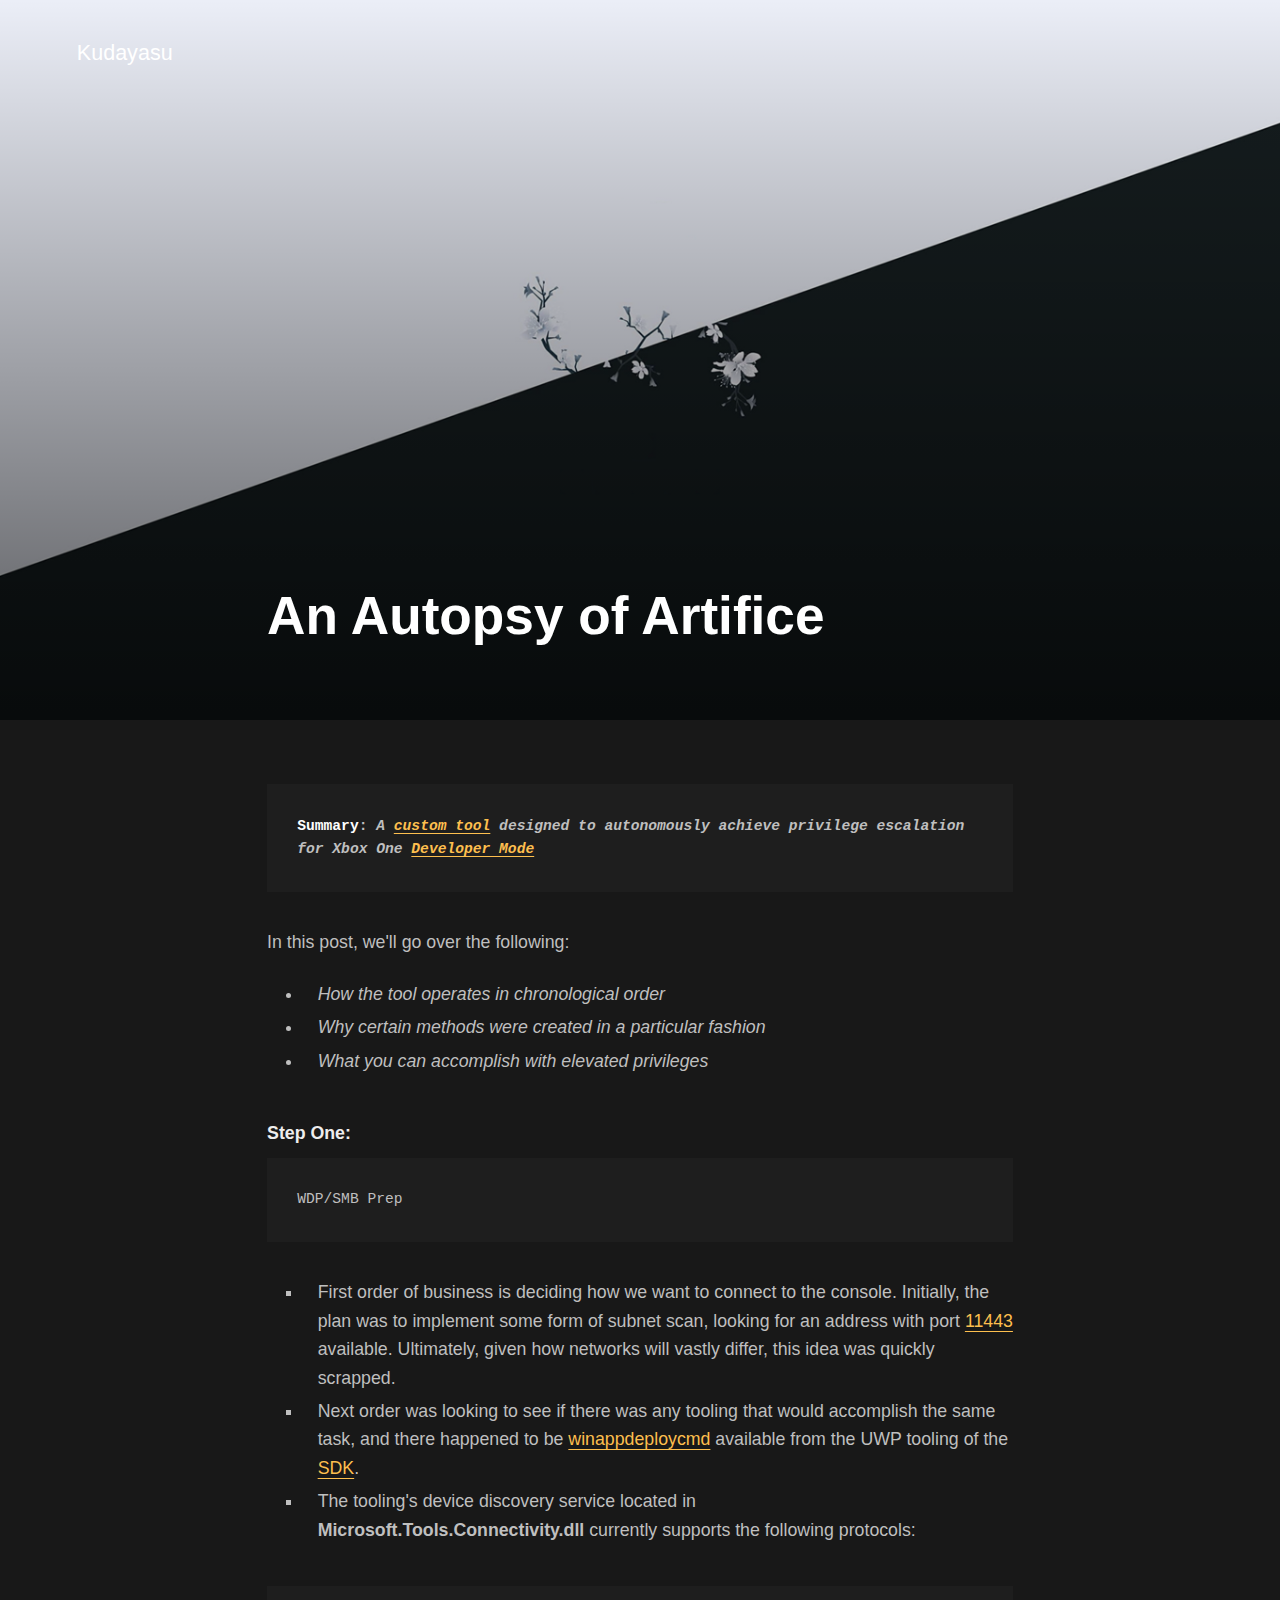
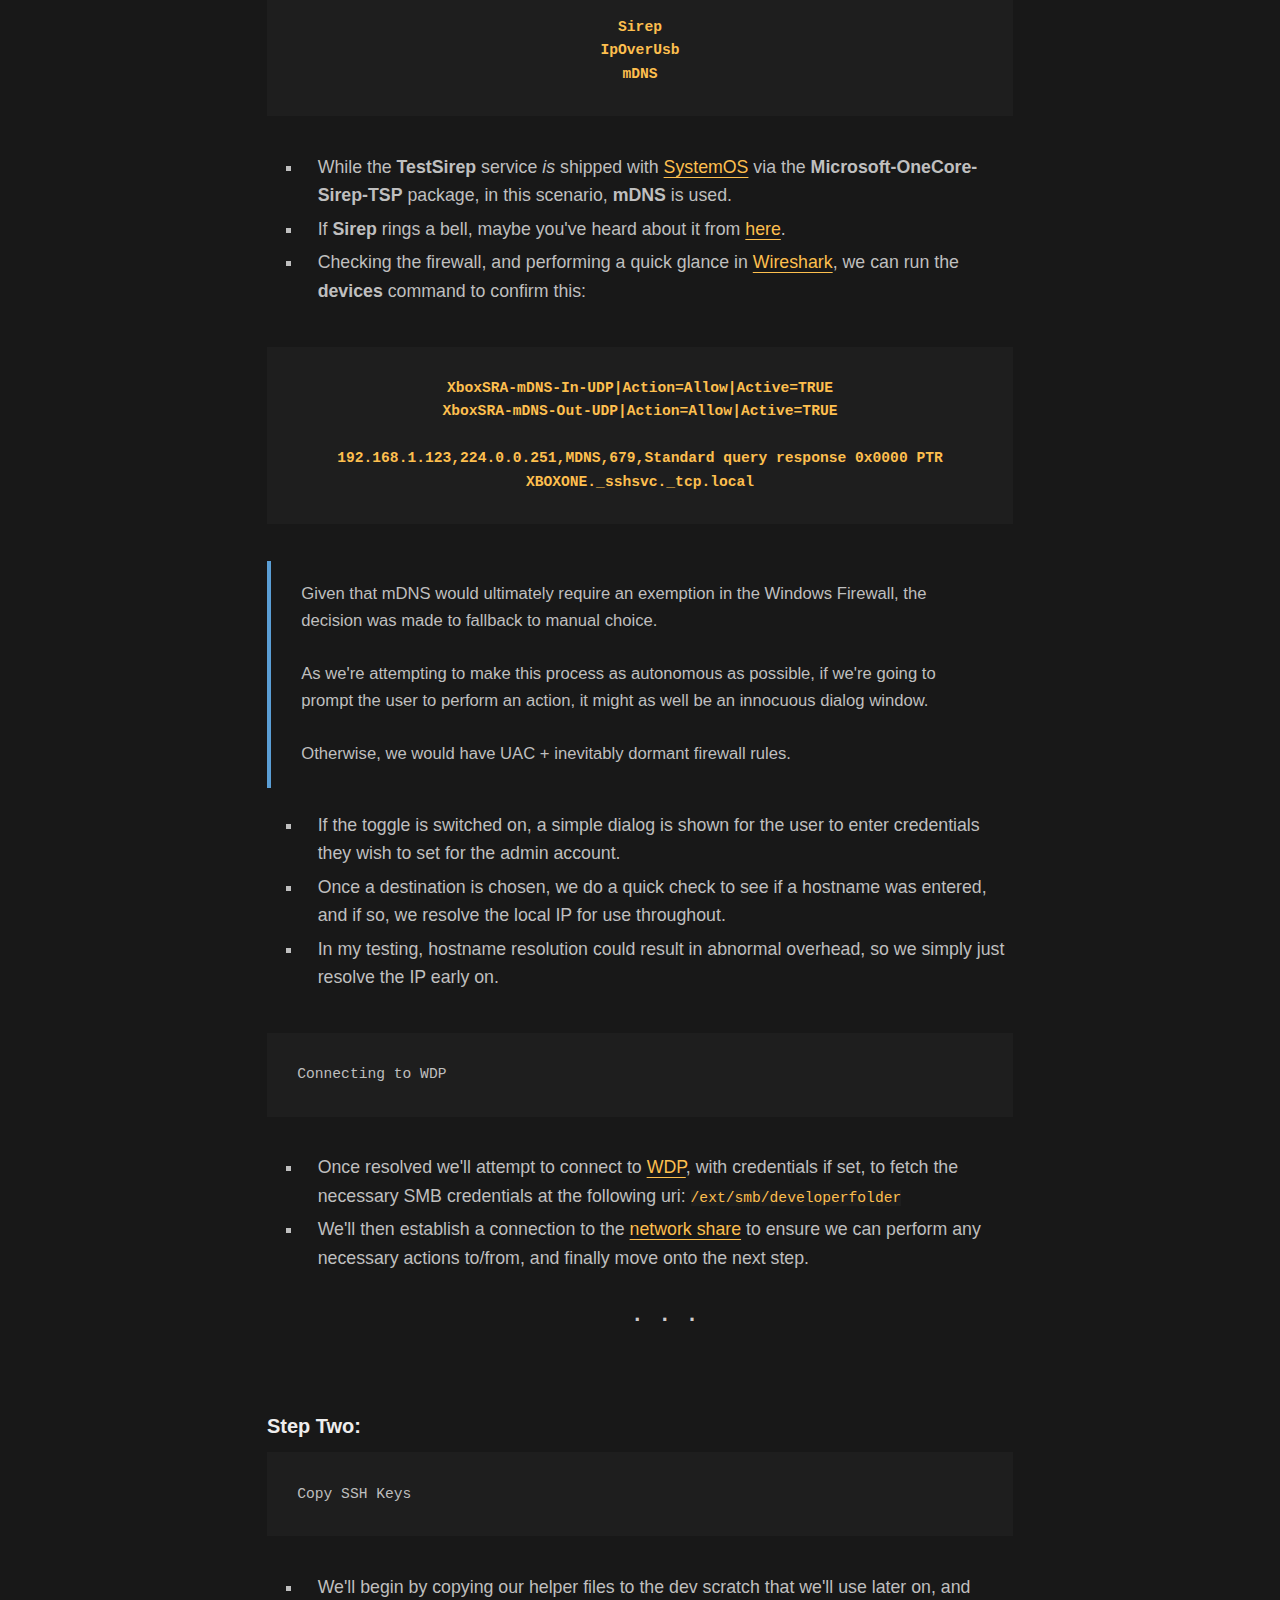
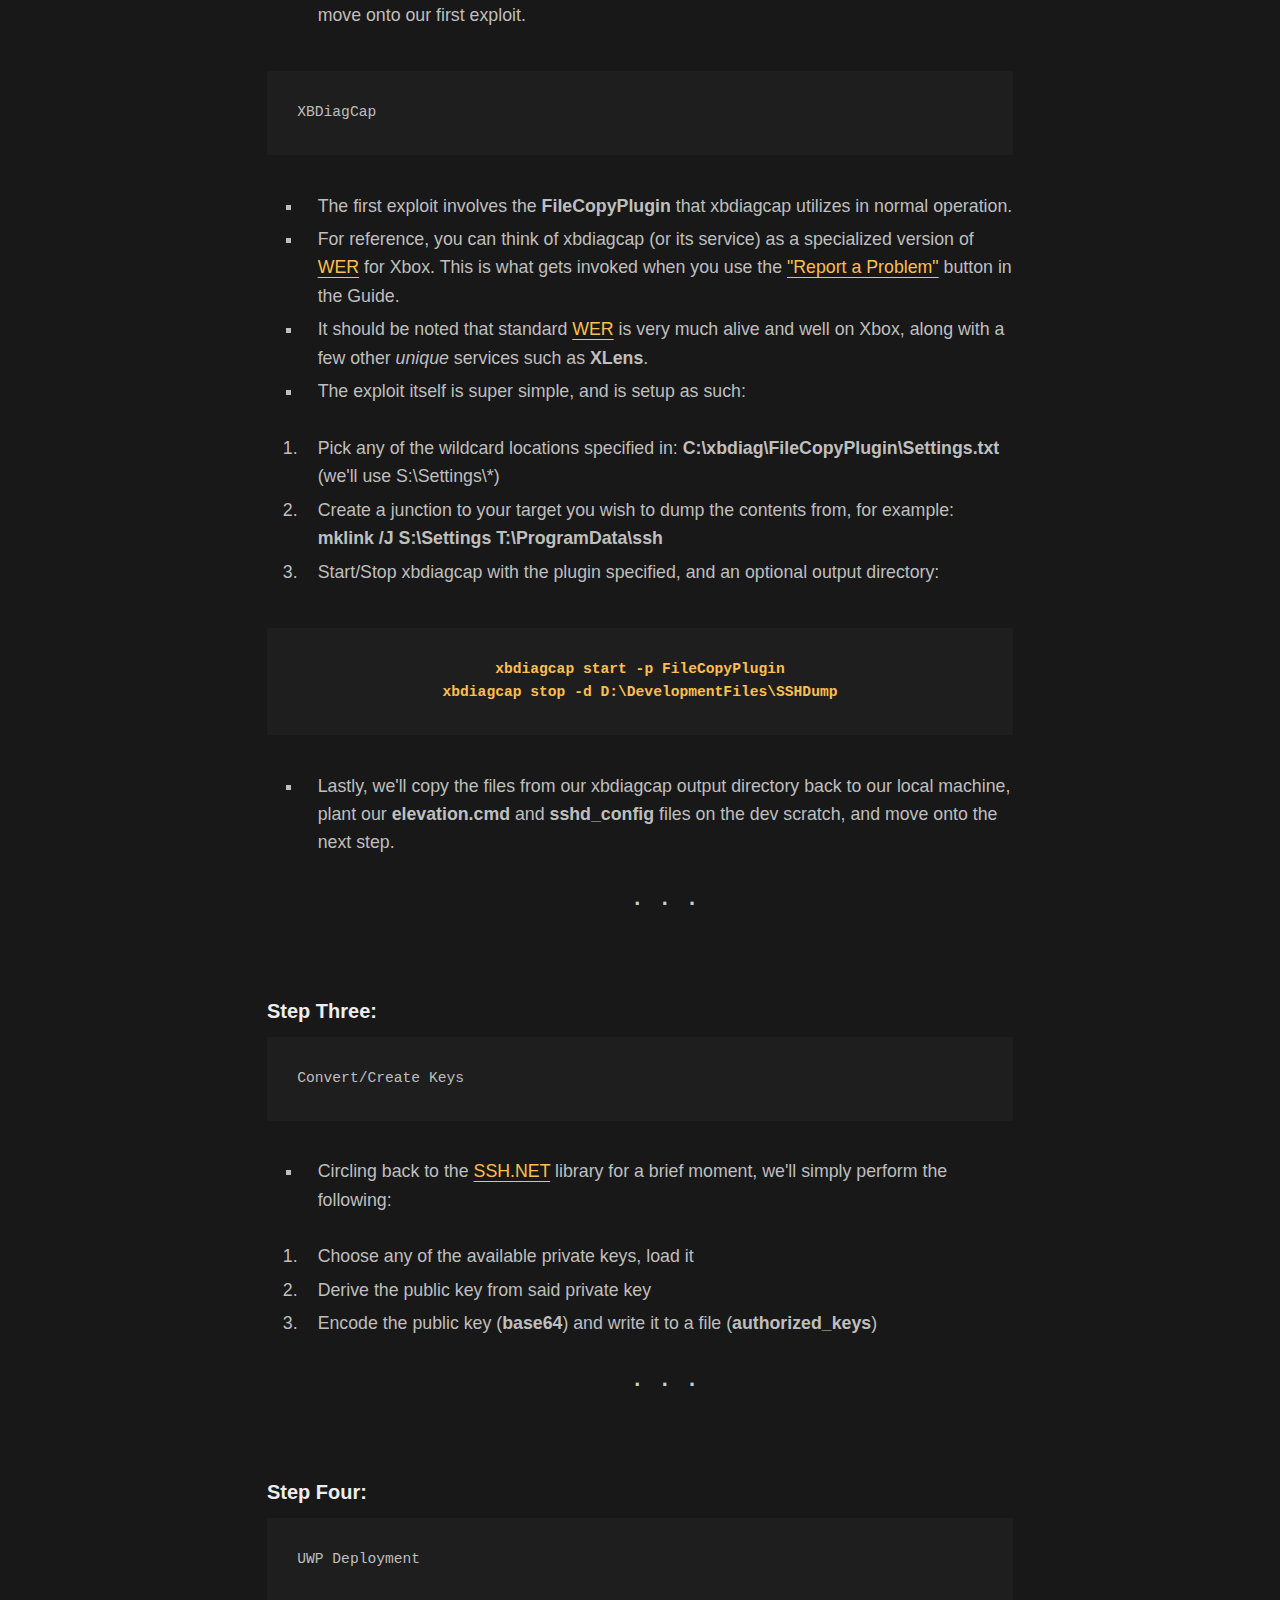
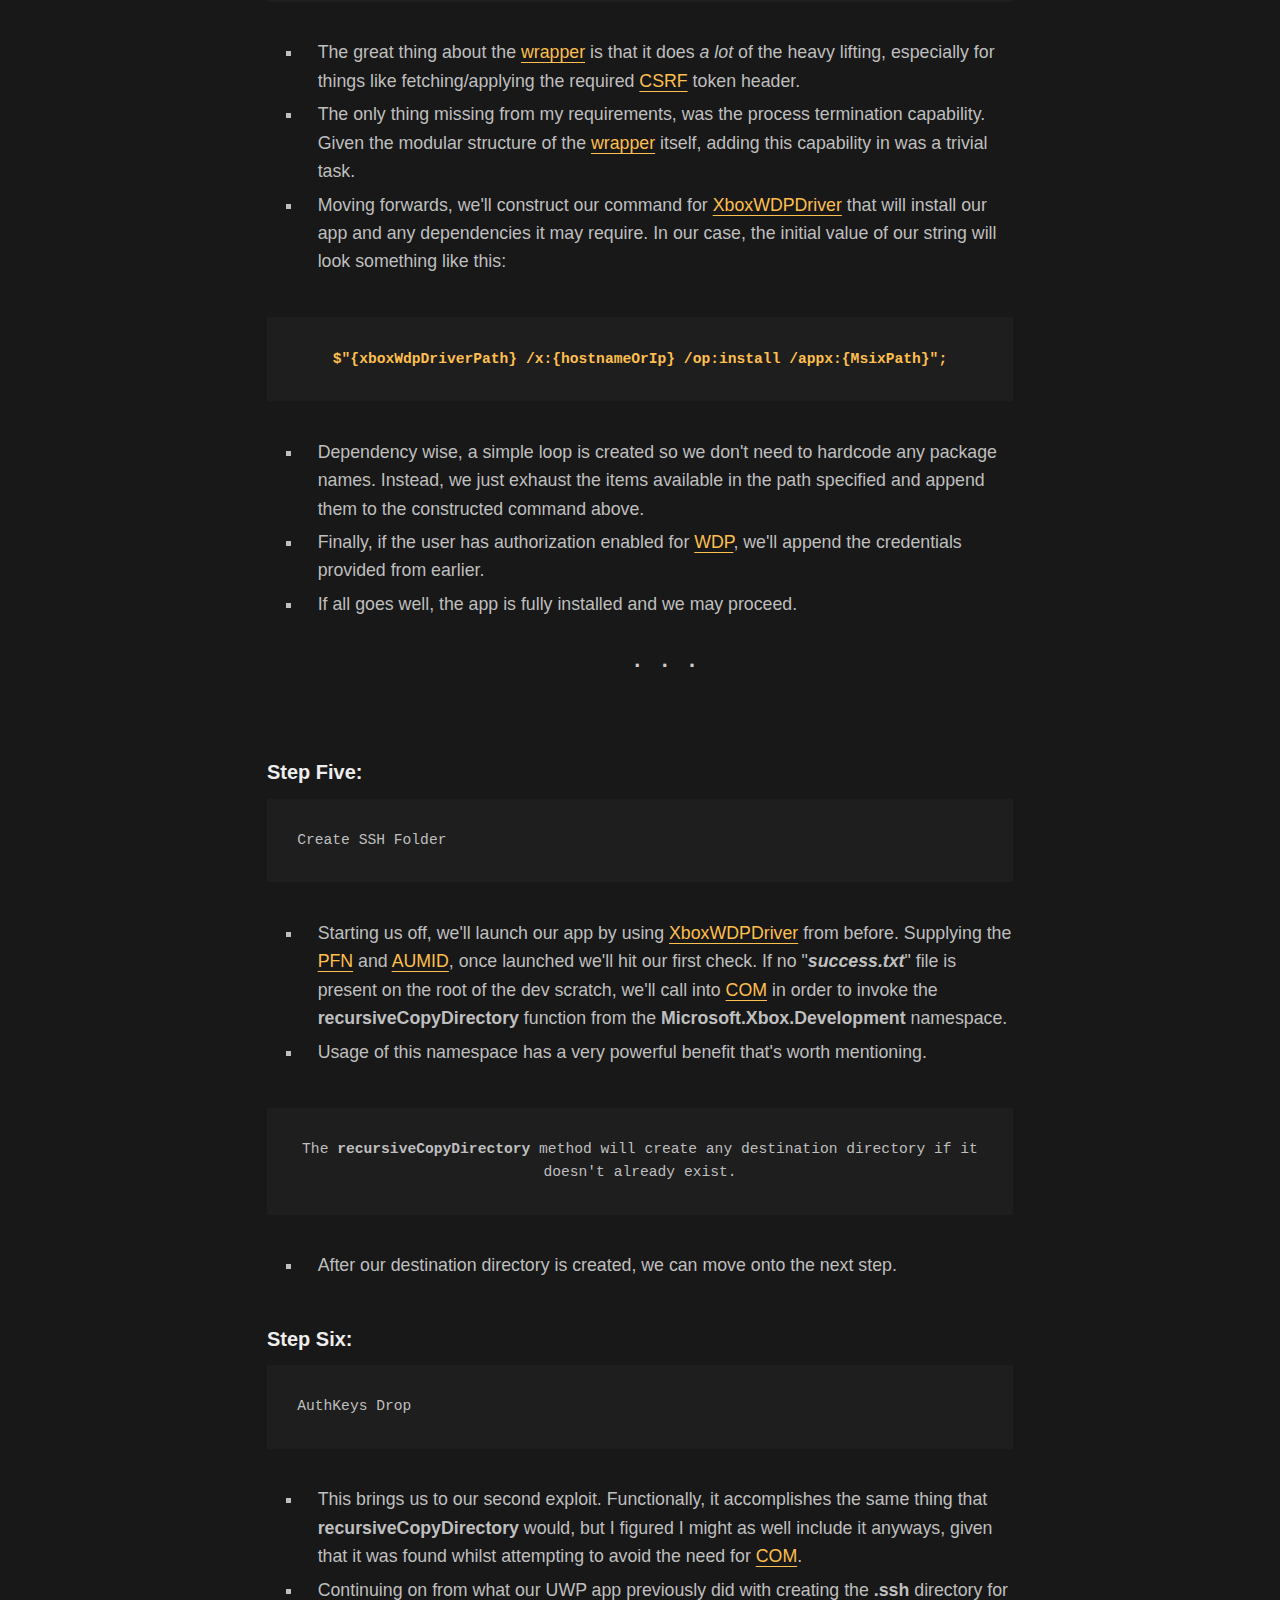
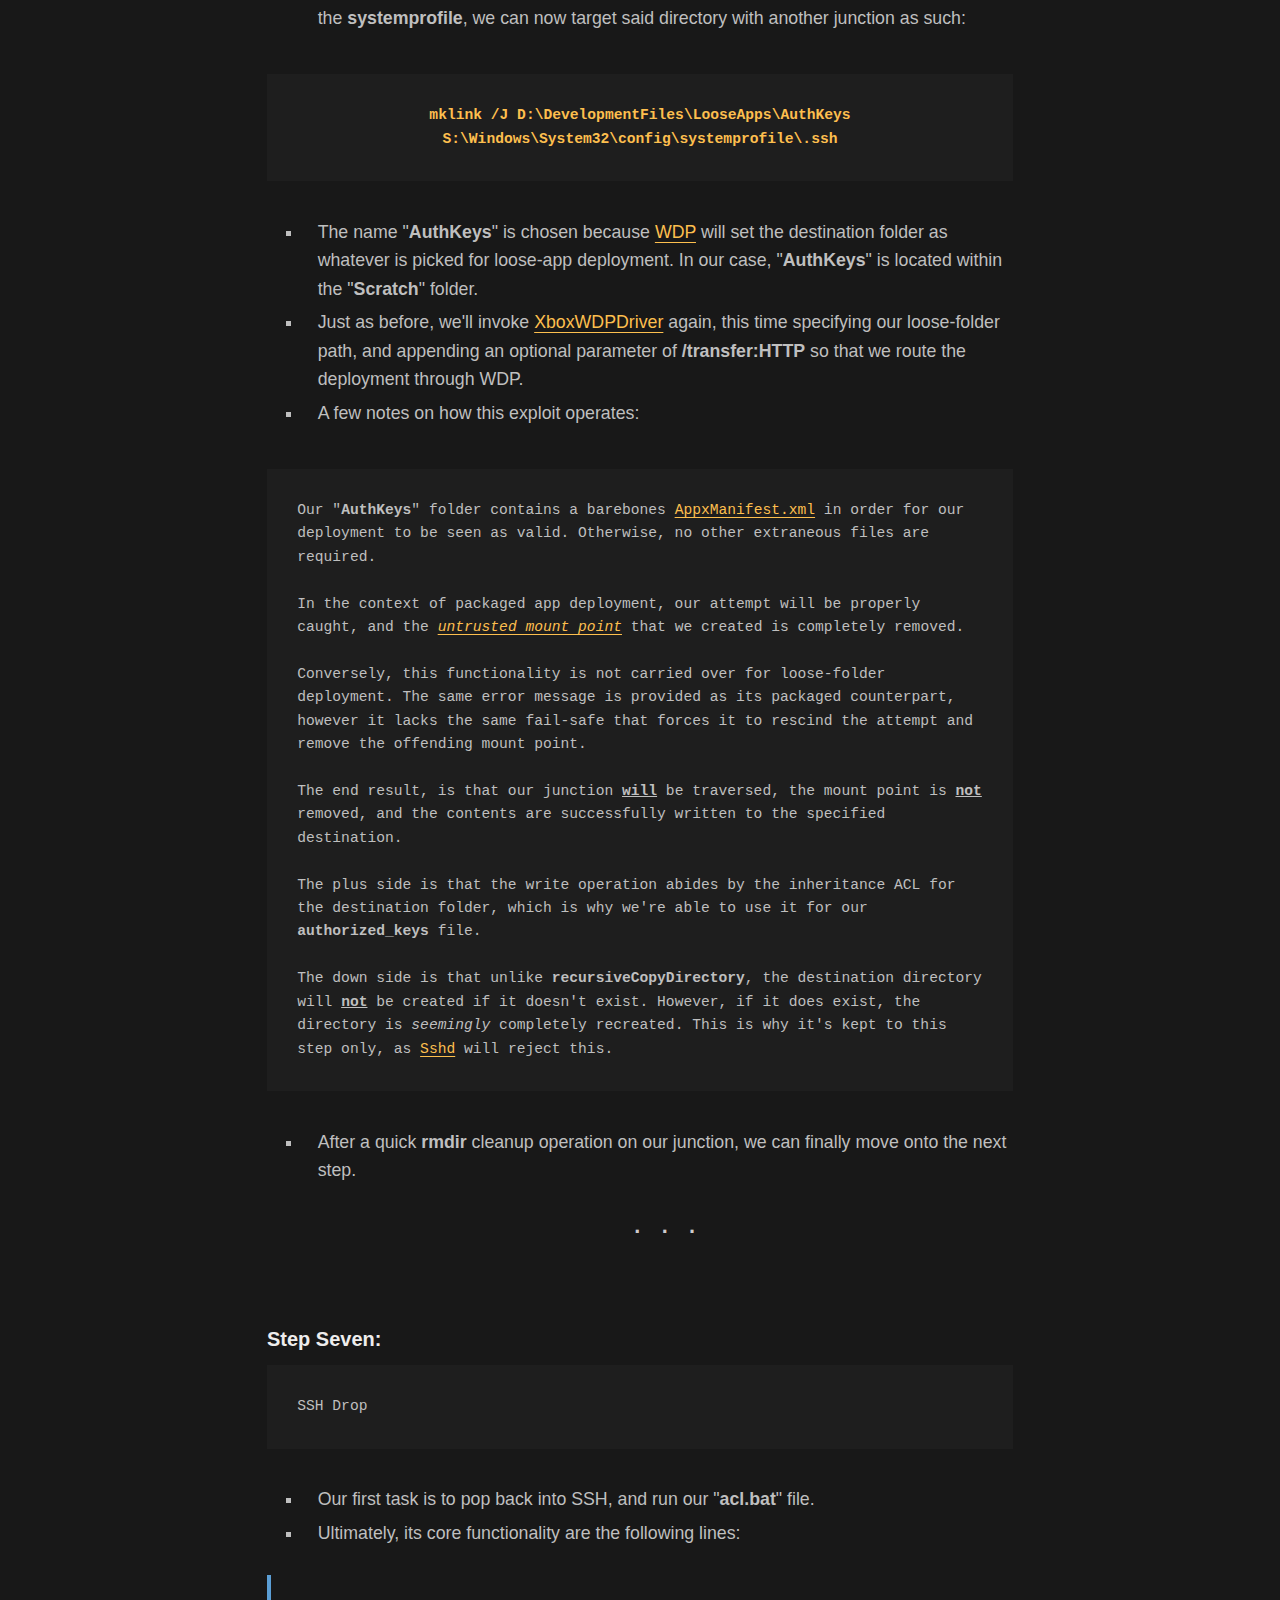
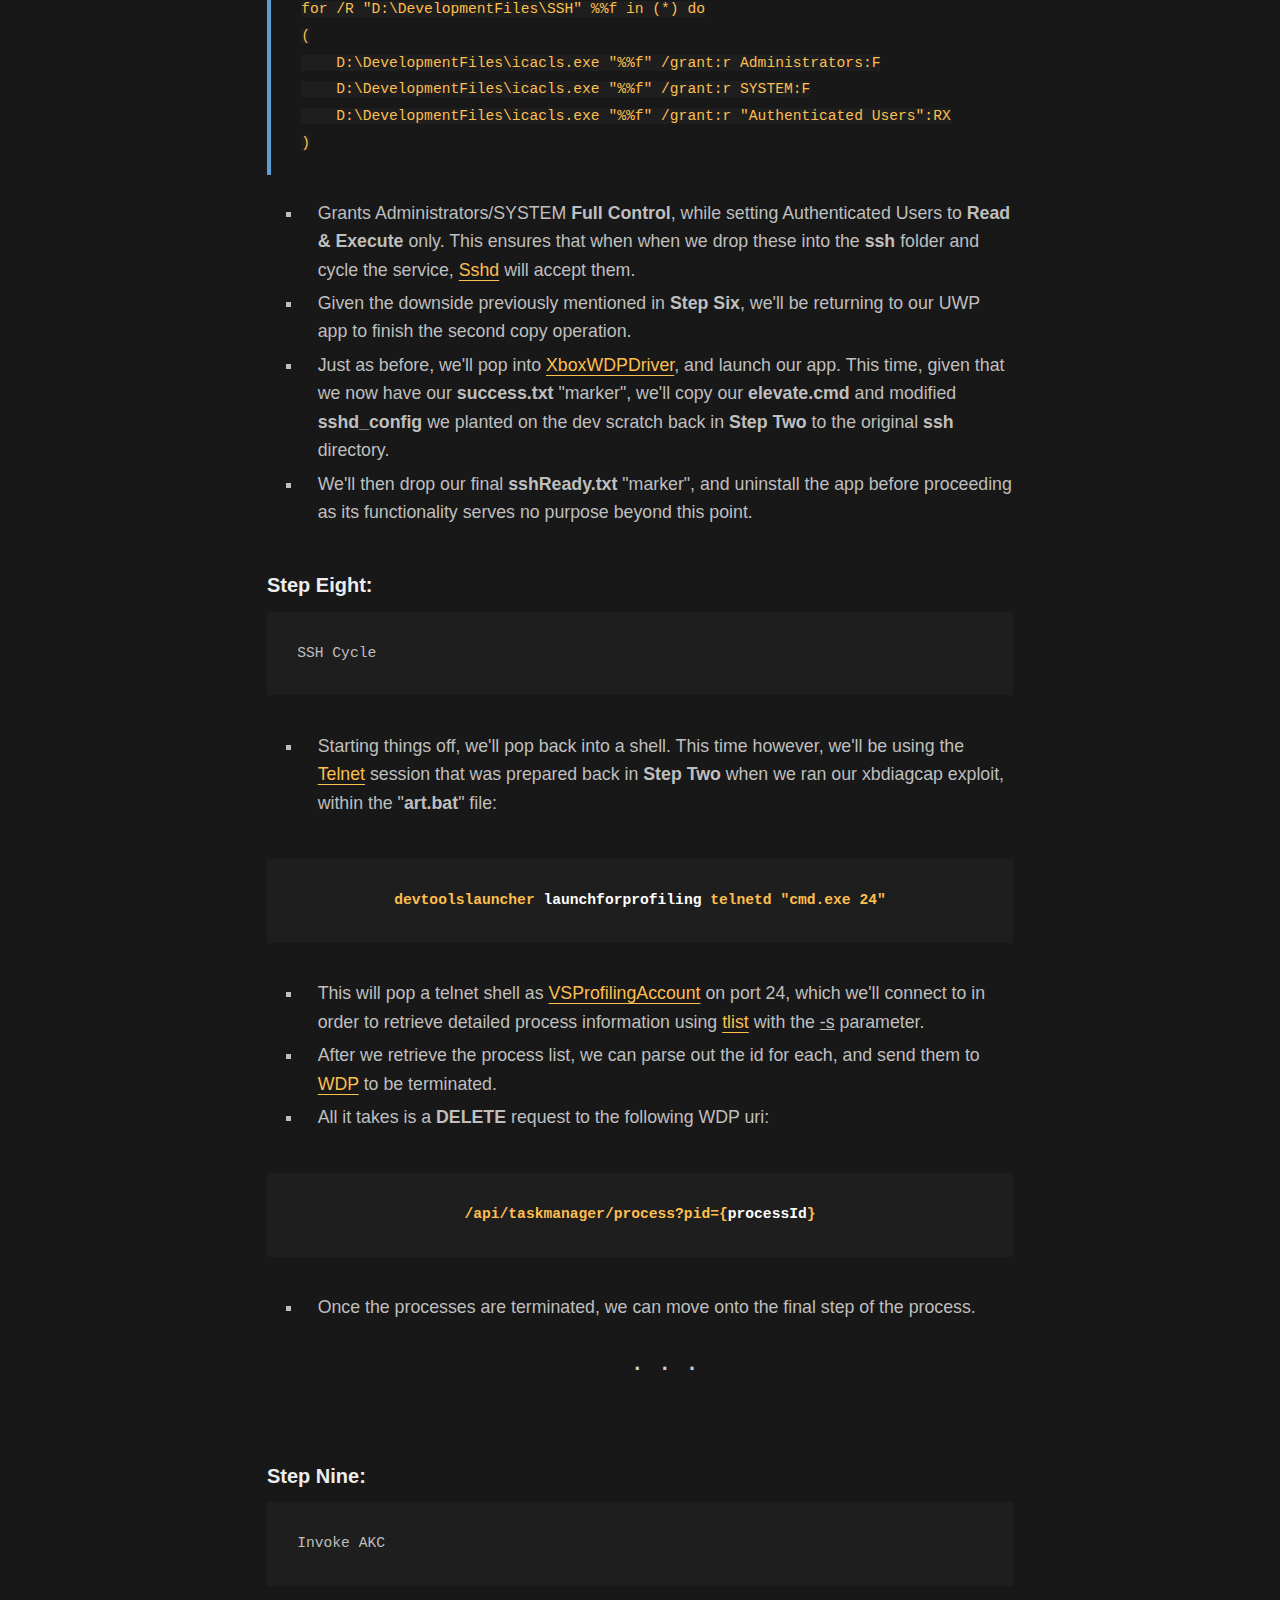
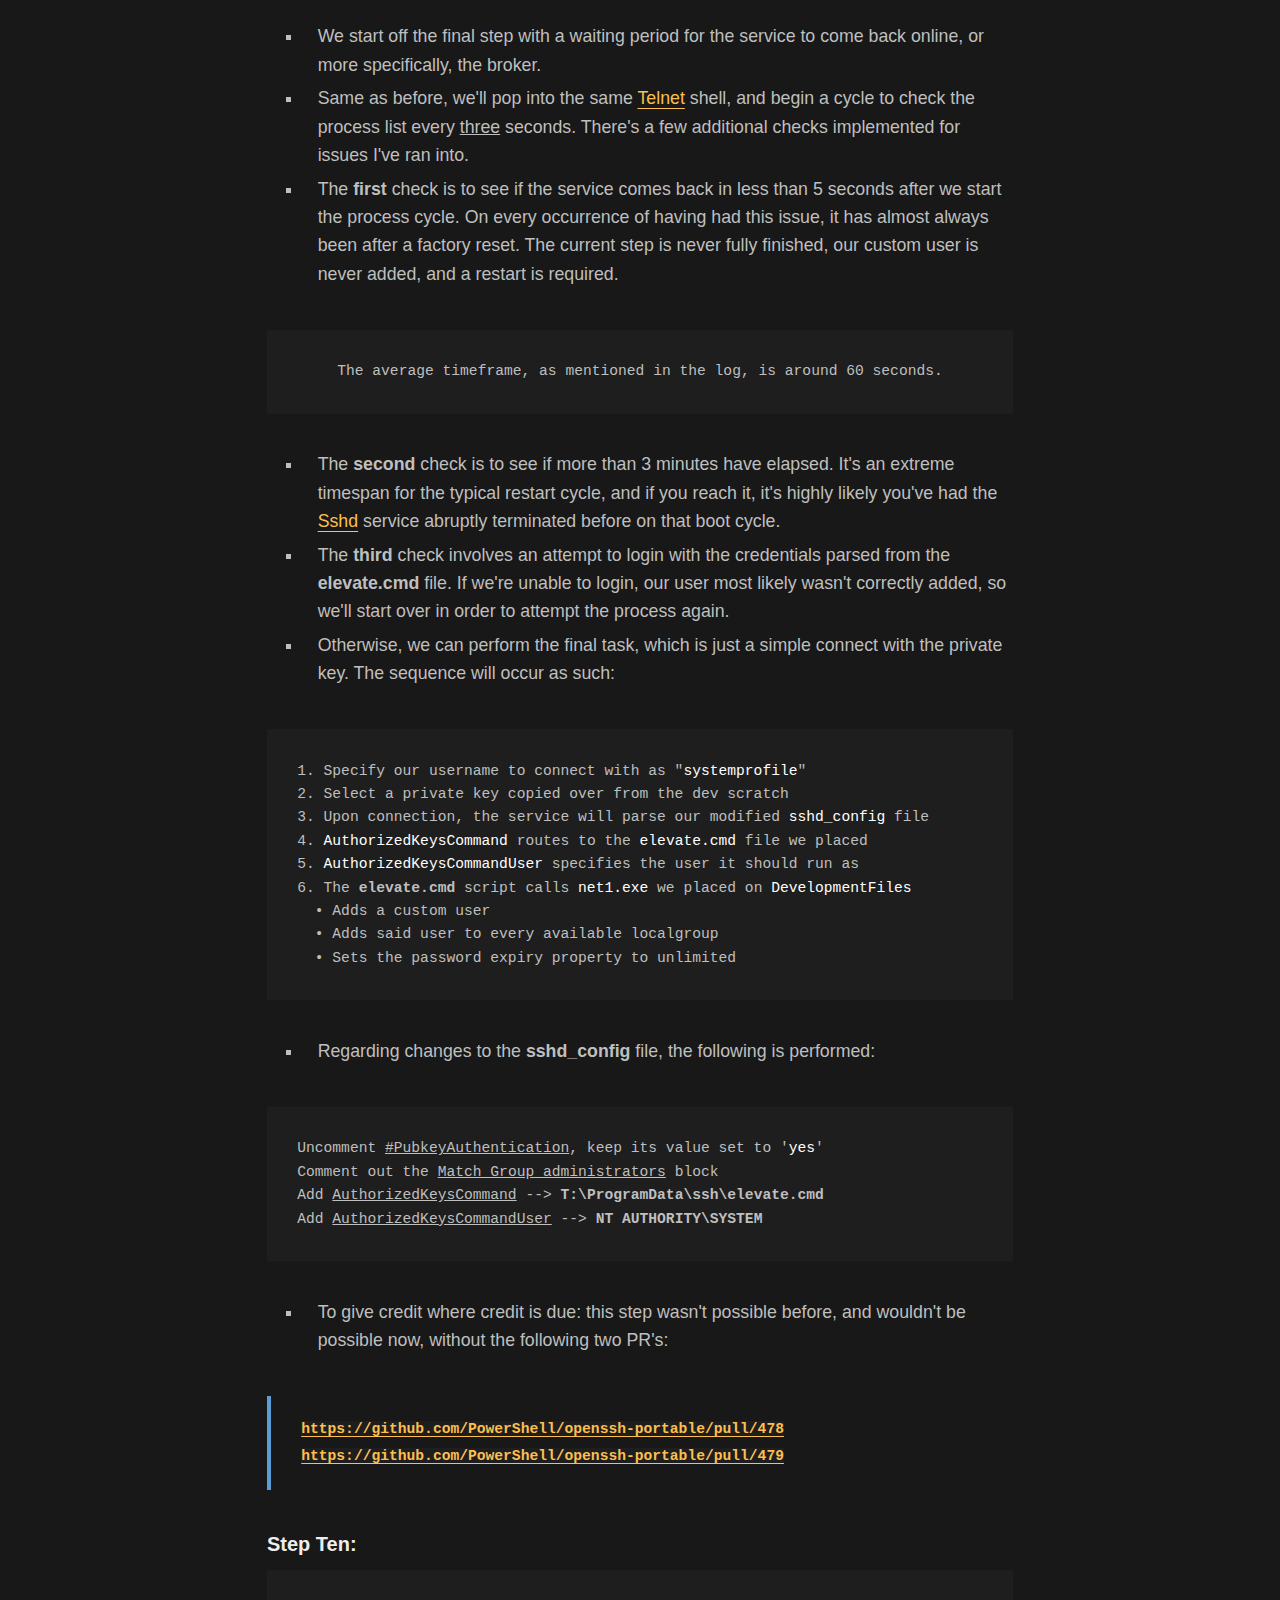
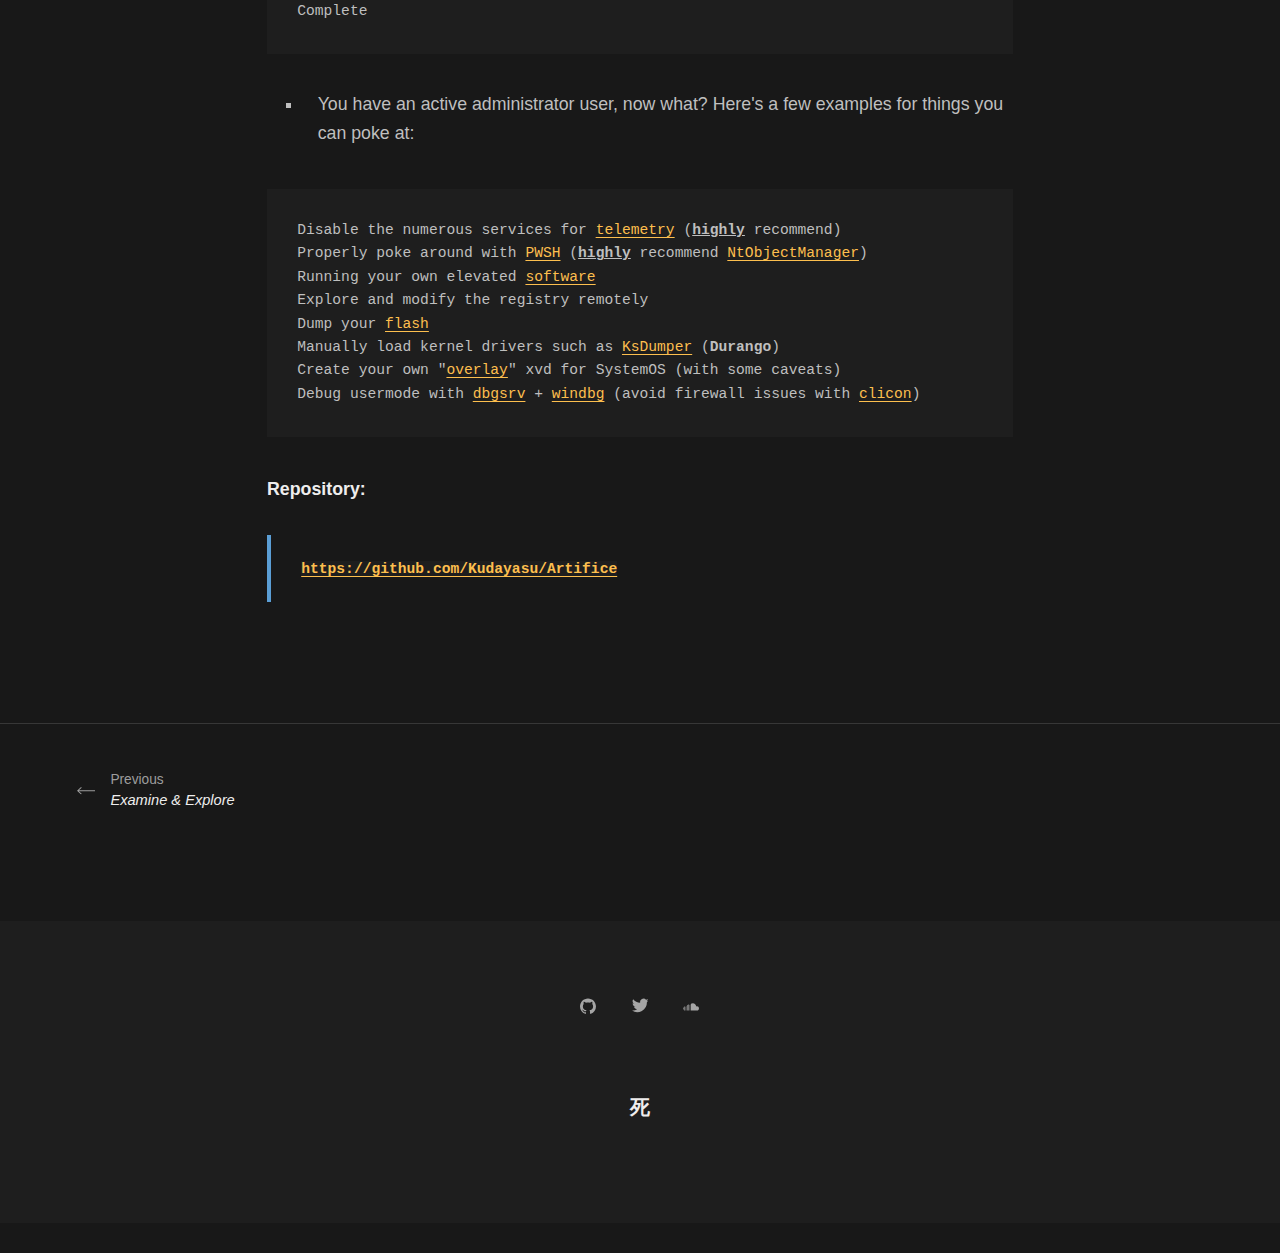
==== an-autopsy-of-artifice/index.html @ 69118441 "Updated from Publii" ====
<!DOCTYPE html><html lang="en-us"><head><meta charset="utf-8"><meta http-equiv="X-UA-Compatible" content="IE=edge"><meta name="viewport" content="width=device-width,initial-scale=1"><title>An Autopsy of Artifice - Kudayasu</title><meta name="description" content="Summary: A custom tool designed to autonomously achieve privilege escalation for Xbox One Developer Mode In this post, we'll go over the following: WDP/SMB Prep&hellip;"><meta name="generator" content="Publii Open-Source CMS for Static Site"><link rel="canonical" href="./../an-autopsy-of-artifice/"><link rel="shortcut icon" href="./../media/website/icons8-saturn-16.png" type="image/x-icon"><link rel="stylesheet" href="./../assets/css/style.css?v=552c80d3ade3227114755b040844acd7"><script type="application/ld+json">{"@context":"http://schema.org","@type":"Article","mainEntityOfPage":{"@type":"WebPage","@id":"./../an-autopsy-of-artifice/"},"headline":"An Autopsy of Artifice","datePublished":"2023-09-03T12:32","dateModified":"2023-09-09T22:58","description":"Summary: A custom tool designed to autonomously achieve privilege escalation for Xbox One Developer Mode In this post, we'll go over the following: WDP/SMB Prep&hellip;","author":{"@type":"Person","name":"Kuda","url":"./../authors/test/"},"publisher":{"@type":"Organization","name":"Kuda"}}</script><noscript><style>img[loading] {
                    opacity: 1;
                }</style></noscript><meta name="google-site-verification" content="6IjN4HwjoThoXT__RfLTmIRps6NrVqwLPY4HvDnT8v4"></head><body><div class="site-container"><header class="top" id="js-header"><a class="logo" href="./../">Kudayasu</a></header><main><article class="post"><div class="hero"><figure class="hero__image hero__image--overlay"><img src="./../media/website/pxfuel.png" srcset="./../media/website/responsive/pxfuel-xs.png 300w, ./../media/website/responsive/pxfuel-sm.png 480w, ./../media/website/responsive/pxfuel-md.png 768w, ./../media/website/responsive/pxfuel-lg.png 1024w, ./../media/website/responsive/pxfuel-xl.png 1360w, ./../media/website/responsive/pxfuel-2xl.png 1600w" sizes="100vw" loading="eager" alt=""></figure><header class="hero__content"><div class="wrapper"><h1>An Autopsy of Artifice</h1></div></header></div><div class="wrapper post__entry"><pre><strong><span style="color: #ffffff;">Summary</span>: <em>A <a href="https://github.com/Kudayasu/Artifice">custom tool</a> designed to autonomously achieve privilege escalation for Xbox One <a href="https://learn.microsoft.com/en-us/windows/uwp/xbox-apps/devkit-activation">Developer Mode</a></em><em><br></em></strong></pre><p>In this post, we'll go over the following:</p><ul><li><em>How the tool operates in chronological order</em></li><li><em>Why certain methods were created in a particular fashion</em></li><li><em>What you can accomplish with elevated privileges</em></li></ul><h6>Step One:</h6><pre>WDP/SMB Prep</pre><ul style="list-style-type: square;"><li>First order of business is deciding how we want to connect to the console. Initially, the plan was to implement some form of subnet scan, looking for an address with port <a href="https://learn.microsoft.com/en-us/gaming/gdk/_content/gc/getstarted/config-dev-kit-software/configure-dev-network#additional-development-network-access-configuration-for-developing-microsoft-game-development-kit-gdk-titles-on-xbox-one">11443</a> available. Ultimately, given how networks will vastly differ, this idea was quickly scrapped.</li><li>Next order was looking to see if there was any tooling that would accomplish the same task, and there happened to be <a href="https://learn.microsoft.com/en-us/windows/uwp/packaging/install-universal-windows-apps-with-the-winappdeploycmd-tool">winappdeploycmd</a> available from the UWP tooling of the <a href="https://developer.microsoft.com/en-us/windows/downloads/windows-sdk/">SDK</a>.</li><li>The tooling's device discovery service located in <strong>Microsoft.Tools.Connectivity.dll</strong> currently supports the following protocols:</li></ul><pre class="align-center"><strong><code>Sirep</code></strong><br><strong><code>IpOverUsb</code></strong><br><strong><code>mDNS</code></strong></pre><ul style="list-style-type: square;"><li>While the <strong>TestSirep</strong> service <em>is </em>shipped with <a href="https://xboxresearch.com/wiki/xbox-operating-system">SystemOS</a> via the <strong>Microsoft-OneCore-Sirep-TSP</strong> package, in this scenario, <strong>mDNS</strong> is used.</li><li>If <strong>Sirep</strong> rings a bell, maybe you've heard about it from <a href="https://github.com/SafeBreach-Labs/SirepRAT">here</a>.</li><li>Checking the firewall, and performing a quick glance in <a href="https://www.wireshark.org">Wireshark</a>, we can run the <strong>devices</strong> command to confirm this:</li></ul><pre class="align-center"><strong><code>XboxSRA-mDNS-In-UDP|Action=Allow|Active=TRUE</code></strong><br><strong><code>XboxSRA-mDNS-Out-UDP|Action=Allow|Active=TRUE<br><br>192.168.1.123,224.0.0.251,MDNS,679,Standard query response 0x0000 PTR XBOXONE._sshsvc._tcp.local</code></strong></pre><address class="msg msg--info align-left">Given that mDNS would ultimately require an exemption in the Windows Firewall, the decision was made to fallback to manual choice.<br><br>As we're attempting to make this process as autonomous as possible, if we're going to prompt the user to perform an action, it might as well be an innocuous dialog window.<br><br>Otherwise, we would have UAC + inevitably dormant firewall rules.</address><ul style="list-style-type: square;"><li>If the toggle is switched on, a simple dialog is shown for the user to enter credentials they wish to set for the admin account.</li><li>Once a destination is chosen, we do a quick check to see if a hostname was entered, and if so, we resolve the local IP for use throughout.</li><li>In my testing, hostname resolution could result in abnormal overhead, so we simply just resolve the IP early on.</li></ul><pre>Connecting to WDP</pre><ul style="list-style-type: square;"><li class="align-left">Once resolved we'll attempt to connect to <a href="https://learn.microsoft.com/en-us/windows/uwp/debug-test-perf/device-portal">WDP</a>, with credentials if set, to fetch the necessary SMB credentials at the following uri: <code>/ext/smb/developerfolder</code></li><li>We'll then establish a connection to the <a href="https://github.com/microsoft/WindowsDevicePortalWrapper/blob/main/Samples/XboxWdpDriver/NetworkShare.cs">network share</a> to ensure we can perform any necessary actions to/from, and finally move onto the next step.<hr></li></ul><h6><span style="font-family: var(--font-base); font-size: 1.125em; letter-spacing: var(--letter-spacing);">Step Two</span><span style="color: var(--headings-color); font-family: var(--font-base); font-size: 1.125em; font-weight: var(--font-weight-bold); letter-spacing: var(--letter-spacing);">:</span></h6><pre>Copy SSH Keys</pre><ul style="list-style-type: square;"><li>We'll begin by copying our helper files to the dev scratch that we'll use later on, and move onto our first exploit.</li></ul><pre>XBDiagCap</pre><ul style="list-style-type: square;"><li>The first exploit involves the <strong>FileCopyPlugin</strong> that xbdiagcap utilizes in normal operation.</li><li>For reference, you can think of xbdiagcap (or its service) as a specialized version of <a href="https://en.wikipedia.org/wiki/Windows_Error_Reporting">WER</a> for Xbox. This is what gets invoked when you use the <a href="https://support.xbox.com/en-US/help/account-profile/manage-account/xbox-insider-hub-report-a-problem">"Report a Problem"</a> button in the Guide.</li><li>It should be noted that standard <a href="https://en.wikipedia.org/wiki/Windows_Error_Reporting">WER</a> is very much alive and well on Xbox, along with a few other <em>unique </em>services such as <strong>XLens</strong>.</li><li>The exploit itself is super simple, and is setup as such:</li></ul><ol><li>Pick any of the wildcard locations specified in: <strong>C:\xbdiag\FileCopyPlugin\Settings.txt</strong> (we'll use S:\Settings\*)</li><li>Create a junction to your target you wish to dump the contents from, for example: <strong>mklink /J S:\Settings T:\ProgramData\ssh</strong></li><li>Start/Stop xbdiagcap with the plugin specified, and an optional output directory:</li></ol><pre class="align-center"><strong><code>xbdiagcap start -p FileCopyPlugin</code></strong><br><strong><code>xbdiagcap stop -d D:\DevelopmentFiles\SSHDump</code></strong></pre><ul style="list-style-type: square;"><li>Lastly, we'll copy the files from our xbdiagcap output directory back to our local machine, plant our <strong>elevation.cmd</strong> and <strong>sshd_config</strong> files on the dev scratch, and move onto the next step.<hr></li></ul><h6><span style="font-family: var(--font-base); font-size: 1.125em; letter-spacing: var(--letter-spacing);">Step Three</span><span style="color: var(--headings-color); font-family: var(--font-base); font-size: 1.125em; font-weight: var(--font-weight-bold); letter-spacing: var(--letter-spacing);">:</span></h6><pre>Convert/Create Keys</pre><ul style="list-style-type: square;"><li>Circling back to the <a href="https://github.com/sshnet/SSH.NET">SSH.NET</a> library for a brief moment, we'll simply perform the following:</li></ul><ol><li>Choose any of the available private keys, load it</li><li>Derive the public key from said private key</li><li>Encode the public key (<strong>base64</strong>) and write it to a file (<strong>authorized_keys</strong>)<hr></li></ol><h6><span style="font-family: var(--font-base); font-size: 1.125em; letter-spacing: var(--letter-spacing);">Step Four</span><span style="color: var(--headings-color); font-family: var(--font-base); font-size: 1.125em; font-weight: var(--font-weight-bold); letter-spacing: var(--letter-spacing);">:</span></h6><pre>UWP Deployment</pre><ul style="list-style-type: square;"><li>The great thing about the <a href="https://github.com/microsoft/WindowsDevicePortalWrapper">wrapper</a> is that it does<em> a lot </em>of the heavy lifting, especially for things like fetching/applying the required <a href="https://github.com/microsoft/WindowsDevicePortalWrapper/blob/main/WindowsDevicePortalWrapper/WindowsDevicePortalWrapper.Shared/HttpRest/HttpHeadersHelper.cs#L123">CSRF</a> token header.</li><li>The only thing missing from my requirements, was the process termination capability. Given the modular structure of the <a href="https://github.com/microsoft/WindowsDevicePortalWrapper">wrapper</a> itself, adding this capability in was a trivial task.</li><li>Moving forwards, we'll construct our command for <a href="https://github.com/microsoft/WindowsDevicePortalWrapper/tree/main/Samples/XboxWdpDriver">XboxWDPDriver</a> that will install our app and any dependencies it may require. In our case, the initial value of our string will look something like this:</li></ul><pre class="align-center"><strong><code>$"{xboxWdpDriverPath} /x:{hostnameOrIp} /op:install /appx:{MsixPath}";</code></strong></pre><ul style="list-style-type: square;"><li>Dependency wise, a simple loop is created so we don't need to hardcode any package names. Instead, we just exhaust the items available in the path specified and append them to the constructed command above.</li><li>Finally, if the user has authorization enabled for <a href="https://learn.microsoft.com/en-us/windows/uwp/debug-test-perf/device-portal">WDP</a>, we'll append the credentials provided from earlier.</li><li>If all goes well, the app is fully installed and we may proceed.<hr></li></ul><h6><span style="font-family: var(--font-base); font-size: 1.125em; letter-spacing: var(--letter-spacing);">Step Five:</span></h6><pre>Create SSH Folder</pre><ul style="list-style-type: square;"><li>Starting us off, we'll launch our app by using <a href="https://github.com/microsoft/WindowsDevicePortalWrapper/tree/main/Samples/XboxWdpDriver">XboxWDPDriver</a> from before. Supplying the <a href="https://learn.microsoft.com/en-us/windows/apps/desktop/modernize/package-identity-overview#package-full-name">PFN</a> and <a href="https://learn.microsoft.com/en-us/windows/win32/shell/appids">AUMID</a>, once launched we'll hit our first check. If no "<strong><em>success.txt</em></strong>" file is present on the root of the dev scratch, we'll call into <a href="https://learn.microsoft.com/en-us/windows/win32/com/component-object-model--com--portal">COM</a> in order to invoke the <strong>recursiveCopyDirectory</strong> function from the <strong>Microsoft.Xbox.Development</strong> namespace.</li><li>Usage of this namespace has a very powerful benefit that's worth mentioning.</li></ul><pre class="align-center">The <strong>recursiveCopyDirectory</strong> method will create any destination directory if it doesn't already exist.</pre><ul style="list-style-type: square;"><li>After our destination directory is created, we can move onto the next step.</li></ul><h6><span style="font-family: var(--font-base); font-size: 1.125em; letter-spacing: var(--letter-spacing);">Step Six:</span></h6><pre>AuthKeys Drop</pre><ul style="list-style-type: square;"><li>This brings us to our second exploit. Functionally, it accomplishes the same thing that <strong>recursiveCopyDirectory</strong> would, but I figured I might as well include it anyways, given that it was found whilst attempting to avoid the need for <a href="https://learn.microsoft.com/en-us/windows/win32/com/component-object-model--com--portal">COM</a>.</li><li class="align-left">Continuing on from what our UWP app previously did with creating the <strong>.ssh</strong> directory for the <strong>systemprofile</strong>, we can now target said directory with another junction as such:</li></ul><pre class="align-center"><strong><code>mklink /J D:\DevelopmentFiles\LooseApps\AuthKeys S:\Windows\System32\config\systemprofile\.ssh</code></strong></pre><ul style="list-style-type: square;"><li>The name "<strong>AuthKeys</strong>" is chosen because <a href="https://learn.microsoft.com/en-us/windows/uwp/debug-test-perf/device-portal">WDP</a> will set the destination folder as whatever is picked for loose-app deployment. In our case, "<strong>AuthKeys</strong>" is located within the "<strong>Scratch</strong>" folder. </li><li>Just as before, we'll invoke <a href="https://github.com/microsoft/WindowsDevicePortalWrapper/tree/main/Samples/XboxWdpDriver">XboxWDPDriver</a> again, this time specifying our loose-folder path, and appending an optional parameter of <strong>/transfer:HTTP</strong> so that we route the deployment through WDP.</li><li>A few notes on how this exploit operates:</li></ul><pre class="align-left">Our "<strong>AuthKeys</strong>" folder contains a barebones <a href="https://learn.microsoft.com/en-us/uwp/schemas/appxpackage/appx-package-manifest">AppxManifest.xml</a> in order for our deployment to be seen as valid. Otherwise, no other extraneous files are required.<br><br>In the context of packaged app deployment, our attempt will be properly caught, and the <em><a href="https://unit42.paloaltonetworks.com/junctions-windows-redirection-trust-mitigation">untrusted mount point</a></em> that we created is completely removed.<br><br>Conversely, this functionality is not carried over for loose-folder deployment. The same error message is provided as its packaged counterpart, however it lacks the same fail-safe that forces it to rescind the attempt and remove the offending mount point.<br><br>The end result, is that our junction <strong><span style="text-decoration: underline;">will</span></strong><em> </em>be traversed, the mount point is <strong><span style="text-decoration: underline;">not</span></strong><em> </em>removed, and the contents are successfully written to the specified destination.<br><br>The plus side is that the write operation abides by the inheritance ACL for the destination folder, which is why we're able to use it for our <strong>authorized_keys</strong> file.<br><br>The down side is that unlike <strong>recursiveCopyDirectory</strong>, the destination directory will <strong><span style="text-decoration: underline;">not</span></strong> be created if it doesn't exist. However, if it does exist, the directory is <em>seemingly</em> completely recreated. This is why it's kept to this step only, as <a href="https://learn.microsoft.com/en-us/windows-server/administration/openssh/openssh_overview">Sshd</a> will reject this.</pre><ul style="list-style-type: square;"><li>After a quick <strong>rmdir</strong> cleanup operation on our junction, we can finally move onto the next step.<hr></li></ul><h6><span style="font-family: var(--font-base); font-size: 1.125em; letter-spacing: var(--letter-spacing);">Step Seven:</span></h6><pre>SSH Drop</pre><ul style="list-style-type: square;"><li>Our first task is to pop back into SSH, and run our "<strong>acl.bat</strong>" file.</li><li>Ultimately, its core functionality are the following lines:</li></ul><p class="msg msg--info"><code>for /R "D:\DevelopmentFiles\SSH" %%f in (*) do<br>(</code><br><code>    D:\DevelopmentFiles\icacls.exe "%%f" /grant:r Administrators:F</code><br><code>    D:\DevelopmentFiles\icacls.exe "%%f" /grant:r SYSTEM:F</code><br><code>    D:\DevelopmentFiles\icacls.exe "%%f" /grant:r "Authenticated Users":RX</code><br><code>)</code></p><ul style="list-style-type: square;"><li>Grants Administrators/SYSTEM <strong>Full Control</strong>, while setting Authenticated Users to <strong>Read &amp; Execute</strong> only. This ensures that when when we drop these into the <strong>ssh</strong> folder and cycle the service, <a href="https://learn.microsoft.com/en-us/windows-server/administration/openssh/openssh_overview">Sshd</a> will accept them.</li><li>Given the downside previously mentioned in <strong>Step Six</strong>, we'll be returning to our UWP app to finish the second copy operation.</li><li>Just as before, we'll pop into <a href="https://github.com/microsoft/WindowsDevicePortalWrapper/tree/main/Samples/XboxWdpDriver">XboxWDPDriver</a>, and launch our app. This time, given that we now have our <strong>success.txt</strong> "marker", we'll copy our <strong>elevate.cmd</strong> and modified <strong>sshd_config </strong>we planted on the dev scratch back in <strong>Step Two</strong> to the original <strong>ssh</strong> directory.</li><li>We'll then drop our final <strong>sshReady.txt </strong>"marker", and uninstall the app before proceeding as its functionality serves no purpose beyond this point.</li></ul><h6><span style="font-family: var(--font-base); font-size: 1.125em; letter-spacing: var(--letter-spacing);">Step Eight:</span></h6><pre>SSH Cycle</pre><ul style="list-style-type: square;"><li>Starting things off, we'll pop back into a shell. This time however, we'll be using the <a href="https://github.com/9swampy/Telnet">Telnet</a> session that was prepared back in <strong>Step Two</strong> when we ran our xbdiagcap exploit, within the "<strong>art.bat</strong>" file:</li></ul><pre class="align-center"><strong><code>devtoolslauncher <span style="color: #ffffff;">launchforprofiling</span> telnetd "cmd.exe 24"</code></strong></pre><ul style="list-style-type: square;"><li>This will pop a telnet shell as <a href="https://xboxresearch.com/wiki/exploits/devmode-priv-escalation-vsprofiling">VSProfilingAccount</a> on port 24, which we'll connect to in order to retrieve detailed process information using <a href="https://learn.microsoft.com/en-us/windows-hardware/drivers/debugger/tlist">tlist</a> with the <span style="text-decoration: underline;">-s</span> parameter.</li><li>After we retrieve the process list, we can parse out the id for each, and send them to <a href="https://learn.microsoft.com/en-us/windows/uwp/debug-test-perf/device-portal">WDP</a> to be terminated.</li><li>All it takes is a <strong>DELETE</strong> request to the following WDP uri:</li></ul><pre class="align-center"><strong><code>/api/taskmanager/process?pid={<span style="color: #ffffff;">processId</span>}</code></strong></pre><ul style="list-style-type: square;"><li>Once the processes are terminated, we can move onto the final step of the process.<hr></li></ul><h6><span style="font-family: var(--font-base); font-size: 1.125em; letter-spacing: var(--letter-spacing);">Step Nine:</span></h6><pre>Invoke AKC</pre><ul style="list-style-type: square;"><li>We start off the final step with a waiting period for the service to come back online, or more specifically, the broker. </li><li>Same as before, we'll pop into the same <a href="https://github.com/9swampy/Telnet">Telnet</a> shell, and begin a cycle to check the process list every <span style="text-decoration: underline;">three</span> seconds. There's a few additional checks implemented for issues I've ran into.</li><li>The <strong>first</strong> check is to see if the service comes back in less than 5 seconds after we start the process cycle. On every occurrence of having had this issue, it has almost always been after a factory reset. The current step is never fully finished, our custom user is never added, and a restart is required.</li></ul><pre class="align-center">The average timeframe, as mentioned in the log, is around 60 seconds.</pre><ul style="list-style-type: square;"><li>The <strong>second</strong> check is to see if more than 3 minutes have elapsed. It's an extreme timespan for the typical restart cycle, and if you reach it, it's highly likely you've had the <a href="https://learn.microsoft.com/en-us/windows-server/administration/openssh/openssh_overview">Sshd</a> service abruptly terminated before on that boot cycle. </li><li>The <strong>third</strong> check involves an attempt to login with the credentials parsed from the <strong>elevate.cmd</strong> file. If we're unable to login, our user most likely wasn't correctly added, so we'll start over in order to attempt the process again.</li><li>Otherwise, we can perform the final task, which is just a simple connect with the private key. The sequence will occur as such:</li></ul><pre class="align-left">1. Specify our username to connect with as "<span style="color: #ffffff;">systemprofile</span>"<br>2. Select a private key copied over from the dev scratch<br>3. Upon connection, the service will parse our modified <span style="color: #ffffff;">sshd_config</span> file<br>4. <span style="color: #ffffff;">AuthorizedKeysCommand</span> routes to the <span style="color: #ffffff;">elevate.cmd</span> file we placed<br>5. <span style="color: #ffffff;">AuthorizedKeysCommandUser</span> specifies the user it should run as<br>6. The <strong>elevate.cmd</strong> script calls <span style="color: #ffffff;">net1.exe</span> we placed on <span style="color: #ffffff;">DevelopmentFiles</span><br>  • Adds a custom user<br>  • Adds said user to every available localgroup<br>  • Sets the password expiry property to unlimited</pre><ul style="list-style-type: square;"><li>Regarding changes to the <strong>sshd_config</strong> file, the following is performed:</li></ul><pre>Uncomment <span style="text-decoration: underline;">#PubkeyAuthentication</span>, keep its value set to '<span style="color: #ffffff;">yes</span>'<br>Comment out the <span style="text-decoration: underline;">Match Group administrators</span> block<br>Add <span style="text-decoration: underline;">AuthorizedKeysCommand</span> --&gt; <strong>T:\ProgramData\ssh\elevate.cmd</strong><br>Add <span style="text-decoration: underline;">AuthorizedKeysCommandUser</span> --&gt; <strong>NT AUTHORITY\SYSTEM</strong></pre><ul style="list-style-type: square;"><li>To give credit where credit is due: this step wasn't possible before, and wouldn't be possible now, without the following two PR's:</li></ul><pre class="msg msg--info"><strong><code><a href="https://github.com/PowerShell/openssh-portable/pull/478">https://github.com/PowerShell/openssh-portable/pull/478</a></code></strong><br><strong><code><a href="https://github.com/PowerShell/openssh-portable/pull/479">https://github.com/PowerShell/openssh-portable/pull/479</a></code></strong></pre><h6><strong style="font-family: var(--font-base); font-size: 1.125em; letter-spacing: var(--letter-spacing);">Step Ten:</strong></h6><pre>Complete</pre><ul style="list-style-type: square;"><li>You have an active administrator user, now what? Here's a few examples for things you can poke at:</li></ul><pre class="align-left">Disable the numerous services for <a href="https://github.com/xboxoneresearch/XboxDevModeBatchScripts/blob/main/removetelemetry.bat">telemetry</a> (<span style="text-decoration: underline;"><strong>highly</strong></span> recommend)<br>Properly poke around with <a href="https://github.com/PowerShell/PowerShell">PWSH</a> (<span style="text-decoration: underline;"><strong>highly</strong></span> recommend <a href="https://www.powershellgallery.com/packages/NtObjectManager">NtObjectManager</a>)<br>Running your own elevated <a href="https://xboxresearch.com/wiki/installing-compatible-software">software</a><br>Explore and modify the registry remotely<br>Dump your <a href="https://github.com/TitleOS/QuantumTunnel">flash</a><br>Manually load kernel drivers such as <a href="https://github.com/EquiFox/KsDumper">KsDumper</a> (<strong>Durango</strong>)<br>Create your own "<a href="https://xboxresearch.com/wiki/exploits/devmode-systemxvd-read-write">overlay</a>" xvd for SystemOS (with some caveats)<br>Debug usermode with <a href="https://learn.microsoft.com/en-us/windows-hardware/drivers/debugger/debugger-download-tools#install-debugging-tools-for-windows">dbgsrv</a> + <a href="https://learn.microsoft.com/en-us/windows-hardware/drivers/debugger">windbg</a> (avoid firewall issues with <a href="https://learn.microsoft.com/en-us/windows-hardware/drivers/debugger/activating-a-process-server">clicon</a>)</pre><h6><strong>Repository:</strong><br><br></h6><p class="msg msg--info"><strong><code><a href="https://github.com/Kudayasu/Artifice">https://github.com/Kudayasu/Artifice</a></code></strong></p></div><footer class="wrapper post__footer"><div class="post__share"></div></footer></article><nav class="post__nav"><div class="post__nav-inner"><div class="post__nav-prev"><svg width="1.041em" height="0.416em" aria-hidden="true"><use xlink:href="./../assets/svg/svg-map.svg#arrow-prev"/></svg> <a href="./../examine-and-explore/" class="post__nav-link" rel="prev"><span>Previous</span> Examine &amp; Explore</a></div></div></nav></main><footer class="footer"><div class="footer__social"><a href="https://github.com/Kudayasu" aria-label="Facebook"><svg><use xlink:href="./../assets/svg/svg-map.svg#facebook"/></svg> </a><a href="https://twitter.com/Kudayasu" aria-label="Twitter"><svg><use xlink:href="./../assets/svg/svg-map.svg#twitter"/></svg> </a><a href="https://soundcloud.com/kudayasu" aria-label="Instagram"><svg><use xlink:href="./../assets/svg/svg-map.svg#instagram"/></svg></a></div><div class="footer__copyright"><h5>死</h5></div><button onclick="backToTopFunction()" id="backToTop" class="footer__bttop" aria-label="Back to top" title="Back to top"><svg><use xlink:href="./../assets/svg/svg-map.svg#toparrow"/></svg></button></footer></div><script defer="defer" src="./../assets/js/scripts.min.js?v=f47c11534595205f20935f0db2a62a85"></script><script>window.publiiThemeMenuConfig={mobileMenuMode:'sidebar',animationSpeed:300,submenuWidth: 'auto',doubleClickTime:500,mobileMenuExpandableSubmenus:true,relatedContainerForOverlayMenuSelector:'.top'};</script><script>var images = document.querySelectorAll('img[loading]');
        for (var i = 0; i < images.length; i++) {
            if (images[i].complete) {
                images[i].classList.add('is-loaded');
            } else {
                images[i].addEventListener('load', function () {
                    this.classList.add('is-loaded');
                }, false);
            }
        }</script></body></html>
---- assets/css/style.css ----
:root{--page-margin:6vw;--entry-width:42rem;--navbar-height:4.4rem;--border-radius:6px;--gallery-gap:0.28333rem;--body-font:-apple-system,BlinkMacSystemFont,"Segoe UI",Roboto,Oxygen,Ubuntu,Cantarell,"Fira Sans","Droid Sans","Helvetica Neue",Arial,sans-serif,"Apple Color Emoji","Segoe UI Emoji","Segoe UI Symbol";--heading-font:-apple-system,BlinkMacSystemFont,"Segoe UI",Roboto,Oxygen,Ubuntu,Cantarell,"Fira Sans","Droid Sans","Helvetica Neue",Arial,sans-serif,"Apple Color Emoji","Segoe UI Emoji","Segoe UI Symbol";--logo-font:var(--body-font);--menu-font:var(--body-font);--font-weight-normal:396;--font-weight-bold:659;--headings-weight:700;--headings-transform:none;--line-height:1.6;--hero-height:80vh;--hero-bg:#17181E;--hero-heading-color:#FFFFFF;--hero-text-color:rgba(255,255,255,0.75);--hero-link-color:#FFFFFF;--hero-link-color-hover:rgba(255,255,255,0.75);--hero-border-color:rgba(255,255,255,0.3);--white:#FFFFFF;--white-rgb:255,255,255;--black:#FFFFFF;--dark:#CECBCB;--gray:#9D9D9D;--light:#373737;--lighter:#1e1e1e;--page-bg:#181818;--section-bg:#1e1e1e;--color:#FDBF4E;--color-rgb:253,191,78;--text-color:#BFBFBF;--headings-color:#EEEDED;--link-color:#EEEDED;--link-color-hover:#FDBF4E;--nav-link-color:rgba(255,255,255,1);--nav-link-color-hover:rgba(255,255,255,.7);--logo-color:#FFFFFF;--highlight-color:#F6DC90;--highlight-color-rgb:24,24,24;--info-color:#5B9ED5;--info-color-rgb:24,24,24;--success-color:#54A468;--success-color-rgb:24,24,24;--warning-color:#FB6762;--warning-color-rgb:24,24,24}@media all and (min-width:56.25em){:root{--navbar-height:6rem}}*,:after,:before{-webkit-box-sizing:border-box;box-sizing:border-box;margin:0;padding:0}article,aside,footer,header,hgroup,main,nav,section{display:block}li{list-style:none}img{height:auto;max-width:100%;vertical-align:top}button,input,select,textarea{font:inherit}address{font-style:normal}.facebook{background:#3b5998}.twitter{background:#55acee}.mix{background:#fd8235}.instagram{background:#405de6}.vimeo{background:#1ab7ea}.pinterest{background:#bd081c}.youtube{background:#cd201f}.linkedin{background:#007bb6}.buffer{background:#333}.whatsapp{background:#25d366}::-moz-selection{background:var(--color);color:var(--white)}::selection{background:var(--color);color:var(--white)}html{font-size:clamp(1.1rem, 1.1rem + .1 * ((100vw - 20rem) / 50), 1.2rem);font-smooth:always;-webkit-font-smoothing:antialiased;-moz-osx-font-smoothing:grayscale;scroll-behavior:smooth}html.no-scroll{overflow:hidden;position:fixed}body{background:var(--page-bg);color:var(--text-color);font-family:var(--body-font);font-weight:var(--font-weight-normal);line-height:var(--line-height);-ms-scroll-chaining:none;overscroll-behavior:none}a{text-decoration:none}a{color:var(--link-color);-webkit-transition:all .24s ease-out;-o-transition:all .24s ease-out;transition:all .24s ease-out}a:hover{color:var(--link-color-hover)}a:active{color:var(--link-color-hover)}a:focus{outline:0}.invert{color:var(--link-color-hover);-webkit-transition:all .24s ease-out;-o-transition:all .24s ease-out;transition:all .24s ease-out}.invert:hover{color:var(--link-color)}.invert:active{color:var(--link-color)}.invert:focus{outline:0}dl,ol,p,ul{margin-top:calc(1.1333333333rem + .25vw)}blockquote,figure,hr,pre,table{margin-top:calc(1.7rem + .5vw);margin-bottom:calc(1.7rem + .5vw)}h1,h2,h3,h4,h5,h6{color:var(--headings-color);font-family:var(--heading-font);font-weight:var(--headings-weight);-webkit-hyphens:manual;-ms-hyphens:manual;hyphens:manual;line-height:1.2;margin-top:calc(1.7rem + 1vw);text-transform:var(--headings-transform)}.h1,h1{font-size:clamp(1.5710900065rem, 1.5710900065rem + 1.424540906 * ((100vw - 20rem) / 50), 2.9956309125rem);font-family:var(--heading-font)}.h2,h2{font-size:clamp(1.3808408252rem, 1.3808408252rem + .9332127447 * ((100vw - 20rem) / 50), 2.3140535699rem)}.h3,h3{font-size:clamp(1.2136296308rem, 1.2136296308rem + .4621997101 * ((100vw - 20rem) / 50), 1.6758293408rem)}.h4,h4{font-size:clamp(1.1377777785rem, 1.1377777785rem + .1567604947 * ((100vw - 20rem) / 50), 1.2945382732rem)}.h5,h5{font-size:clamp(1.066666667rem, 1.066666667rem + .0711111115 * ((100vw - 20rem) / 50), 1.1377777785rem)}.h6,h6{font-size:clamp(1rem, 1rem + 0 * ((100vw - 20rem) / 50), 1rem)}h2+*,h3+*,h4+*,h5+*,h6+*{margin-top:calc(.5666666667rem + .25vw)}b,strong{font-weight:var(--font-weight-bold)}blockquote{color:var(--headings-color);font-family:var(--heading-font);padding:3.6833333333rem 0 0;position:relative;text-align:center;font-size:clamp(1.1377777785rem, 1.1377777785rem + .2430630467 * ((100vw - 20rem) / 50), 1.3808408252rem)}blockquote::before{color:var(--dark);content:"“";font:normal 320%/0.9 Georgia,Times,Times New Roman,serif;top:.5666666667rem;position:absolute;left:50%;-webkit-transform:translate(-50%,0);-ms-transform:translate(-50%,0);transform:translate(-50%,0)}blockquote>:first-child{margin-top:0}ol,ul{margin-left:2rem}ol>li,ul>li{list-style:inherit;padding:0 0 .2833333333rem .85rem}dl dt{font-weight:var(--font-weight-bold)}pre{background-color:var(--lighter);font-size:.8239746086rem;padding:1.7rem;white-space:pre-wrap;word-wrap:break-word}pre>code{color:var(--text-color);display:inline-block;font-size:inherit;padding:0}code{background-color:var(--lighter);color:var(--color);font-size:.8239746086rem;font-family:Menlo,Monaco,Consolas,Courier New,monospace}table{border:1px solid var(--light);border-collapse:collapse;border-spacing:0;vertical-align:top;text-align:left;width:100%}table th{font-weight:var(--font-weight-bold);padding:.7083333333rem 1.1333333333rem}table td{border-top:1px solid var(--light);padding:.7083333333rem 1.1333333333rem}.table-striped tr:nth-child(2n){background:var(--lighter)}.table-bordered td,.table-bordered th{border:1px solid var(--light)}.table-title th{background:var(--lighter)}figcaption{clear:both;color:gray-2;font-style:italic;font-size:.7241964329rem;margin:.85rem 0 0;text-align:center}kbd{background:var(--dark);border-radius:2px;color:var(--white);font-family:Menlo,Monaco,Consolas,Courier New,monospace;font-size:.8789062495rem;padding:.1416666667rem .425rem}sub,sup{font-size:65%}small{font-size:.8789062495rem}.separator,hr{background:0 0;border:none;height:auto;line-height:1;max-width:none;text-align:center}.separator::before,hr::before{content:"···";color:var(--dark);font-size:1.2136296308rem;font-weight:var(--font-weight-bold);letter-spacing:1.1377777785rem;padding-left:1.1377777785rem}.separator--dot::before{content:"·";color:var(--dark);font-size:1.2136296308rem;font-weight:var(--font-weight-bold);letter-spacing:1.1377777785rem;padding-left:1.1377777785rem}.separator--long-line{position:relative}.separator--long-line::before{content:"";height:1.2136296308rem}.separator--long-line::after{border-top:1px solid var(--light);content:"";height:1px;position:absolute;width:100%;top:50%;left:0}.btn,[type=button],[type=submit],button{background:var(--color);border:1px solid var(--color);border-radius:2px;-webkit-box-shadow:0 4px 6px rgba(0,0,0,.1),0 1px 1px rgba(0,0,0,.08);box-shadow:0 4px 6px rgba(0,0,0,.1),0 1px 1px rgba(0,0,0,.08);color:var(--white);cursor:pointer;display:inline-block;font-family:var(--body-font);font-size:.6789341556rem;font-weight:var(--font-weight-bold);overflow:hidden;padding:.5666666667rem 1.4166666667rem;text-align:center;-webkit-transition:all .24s ease-out;-o-transition:all .24s ease-out;transition:all .24s ease-out;text-transform:uppercase;vertical-align:middle;will-change:transform}@media all and (max-width:19.9375em){.btn,[type=button],[type=submit],button{width:100%}}@media all and (max-width:37.4375em){.btn,[type=button],[type=submit],button{margin-bottom:.5666666667rem}}.btn:active,.btn:focus,.btn:hover,[type=button]:active,[type=button]:focus,[type=button]:hover,[type=submit]:active,[type=submit]:focus,[type=submit]:hover,button:active,button:focus,button:hover{-webkit-box-shadow:0 7px 14px rgba(0,0,0,.1),0 3px 6px rgba(0,0,0,.08);box-shadow:0 7px 14px rgba(0,0,0,.1),0 3px 6px rgba(0,0,0,.08);color:var(--white);-webkit-transform:translateY(-2px);-ms-transform:translateY(-2px);transform:translateY(-2px)}@media all and (min-width:20em){.btn+.btn,.btn+[type=button],.btn+[type=submit],.btn+button,[type=button]+.btn,[type=button]+[type=button],[type=button]+[type=submit],[type=button]+button,[type=submit]+.btn,[type=submit]+[type=button],[type=submit]+[type=submit],[type=submit]+button,button+.btn,button+[type=button],button+[type=submit],button+button{margin-left:.5666666667rem}}.btn:disabled,[type=button]:disabled,[type=submit]:disabled,button:disabled{background-color:var(--light);border-color:var(--light);color:var(--gray);cursor:not-allowed}[type=button],[type=submit],button{-webkit-appearance:none;-moz-appearance:none}::-webkit-search-cancel-button{-webkit-appearance:none}fieldset{border:1px solid var(--light);margin:calc(1.7rem + 1vw) 0 0;padding:1.7rem}fieldset>legend{margin-left:-1rem;padding:0 1rem}legend{font-weight:500;padding:0}label{font-weight:500;margin:0 1.1333333333rem .85rem 0}[type=email],[type=number],[type=search],[type=tel],[type=text],[type=url],select,textarea{background-color:var(--page-bg);border:none;border:1px solid var(--light);color:var(--text-color);font-size:1rem;outline:0;padding:.34rem .85rem;vertical-align:middle;width:100%;-webkit-appearance:none;-moz-appearance:none}@media all and (min-width:37.5em){[type=email],[type=number],[type=search],[type=tel],[type=text],[type=url],select,textarea{width:auto}}[type=email]:focus,[type=number]:focus,[type=search]:focus,[type=tel]:focus,[type=text]:focus,[type=url]:focus,select:focus,textarea:focus{border-color:var(--dark)}input[type=checkbox],input[type=radio]{opacity:0;position:absolute}input[type=checkbox]+label,input[type=radio]+label{position:relative;margin-left:-1px;cursor:pointer;padding:0}input[type=checkbox]+label:before,input[type=radio]+label:before{background-color:var(--white);border:1px solid var(--light);border-radius:2px;content:"";display:inline-block;height:1.4166666667rem;line-height:1.4166666667rem;margin-right:1.1333333333rem;vertical-align:middle;text-align:center;width:1.4166666667rem}input[type=checkbox]:checked+label:before,input[type=radio]:checked+label:before{content:"";background-image:url("data:image/svg+xml;charset=UTF-8,%3csvg xmlns='http://www.w3.org/2000/svg' viewBox='0 0 11 8'%3e%3cpolygon points='9.53 0 4.4 5.09 1.47 2.18 0 3.64 2.93 6.54 4.4 8 5.87 6.54 11 1.46 9.53 0' fill='%23d73a42'/%3e%3c/svg%3e");background-repeat:no-repeat;background-size:11px 8px;background-position:50% 50%}input[type=radio]+label:before{border-radius:50%}input[type=radio]:checked+label:before{background-image:url("data:image/svg+xml;charset=UTF-8,%3csvg xmlns='http://www.w3.org/2000/svg' viewBox='0 0 8 8'%3e%3ccircle cx='4' cy='4' r='4' fill='%23d73a42'/%3e%3c/svg%3e")}[type=file]{margin-bottom:1.7rem;width:100%}select{max-width:100%;width:auto;position:relative}select:not([multiple]){background:url('data:image/svg+xml;utf8,<svg xmlns="http://www.w3.org/2000/svg" viewBox="0 0 6 6"><polygon points="3 6 3 6 0 0 6 0 3 6" fill="%238a8b8c"/></svg>') no-repeat 90% 50%;background-size:8px;padding-right:3.4rem}select[multiple]{border:1px solid var(--light);padding:1.7rem;width:100%}select[multiple]:hover{border-color:var(--light)}select[multiple]:focus{border-color:var(--dark)}select[multiple]:disabled{background-color:var(--light);cursor:not-allowed}select[multiple]:disabled:hover{border-color:var(--light)}textarea{display:block;overflow:auto;resize:vertical;max-width:100%}.top{-webkit-box-align:center;-ms-flex-align:center;align-items:center;display:-webkit-box;display:-ms-flexbox;display:flex;height:var(--navbar-height);position:absolute;padding:0 var(--page-margin);-webkit-transition:background .5s ease;-o-transition:background .5s ease;transition:background .5s ease;width:100%;z-index:2}@media all and (min-width:56.25em){.top{-webkit-box-pack:justify;-ms-flex-pack:justify;justify-content:space-between;height:var(--navbar-height)}}.top.is-visible{background:var(--section-bg);-webkit-box-shadow:0 3px 10px 0 rgba(0,0,0,.06);box-shadow:0 3px 10px 0 rgba(0,0,0,.06);opacity:1;position:fixed;-webkit-transform:translate(0,0);-ms-transform:translate(0,0);transform:translate(0,0);-webkit-transition:height .3s,background .3s,opacity .24s,-webkit-transform .24s;transition:height .3s,background .3s,opacity .24s,-webkit-transform .24s;-o-transition:transform .24s,height .3s,background .3s,opacity .24s;transition:transform .24s,height .3s,background .3s,opacity .24s;transition:transform .24s,height .3s,background .3s,opacity .24s,-webkit-transform .24s;width:100%}@media all and (min-width:56.25em){.top.is-hidden{opacity:0;-webkit-transform:translate(0,-86px);-ms-transform:translate(0,-86px);transform:translate(0,-86px);-webkit-transition:background .3s,color .3s,opacity .24s,-webkit-transform .24s;transition:background .3s,color .3s,opacity .24s,-webkit-transform .24s;-o-transition:transform .24s,background .3s,color .3s,opacity .24s;transition:transform .24s,background .3s,color .3s,opacity .24s;transition:transform .24s,background .3s,color .3s,opacity .24s,-webkit-transform .24s}}.logo{color:var(--logo-color)!important;font-size:1.2136296308rem;font-family:var(--logo-font);font-weight:var(--font-weight-normal);margin-right:auto}.logo>img{max-height:calc(3.9666666667rem + 1vw);width:auto}.search{-webkit-box-ordinal-group:3;-ms-flex-order:2;order:2}@media all and (min-width:56.25em){.search{-webkit-box-ordinal-group:4;-ms-flex-order:3;order:3}}.search__btn{border:none!important;background:0 0!important;-webkit-box-shadow:none!important;box-shadow:none!important;margin:0;padding:.5666666667rem;width:auto}@media all and (min-width:56.25em){.search__btn{margin-left:1rem;padding-right:0}}.search__btn:focus,.search__btn:hover{-webkit-transform:translateY(0);-ms-transform:translateY(0);transform:translateY(0)}.search__btn:focus>svg,.search__btn:hover>svg{fill:rgba(255,255,255,0.7)}.search__btn>svg{display:block;fill:var(--white);height:15px;-webkit-transition:all .24s ease;-o-transition:all .24s ease;transition:all .24s ease;width:15px}.search__form{-ms-flex-preferred-size:90%;flex-basis:90%}.search__input{background:0 0;border:none!important;color:var(--white);display:none;font-family:var(--heading-font);margin:0!important;opacity:0;padding:0;width:100%;font-size:clamp(1.2136296308rem, 1.2136296308rem + .3574603758 * ((100vw - 20rem) / 50), 1.5710900065rem)}.search__close{background:0 0!important;-webkit-box-shadow:none!important;box-shadow:none!important;border:none;color:transparent;cursor:pointer;margin:0!important;opacity:0;padding:0;height:1.6rem;width:1.6rem;position:relative;text-indent:-999rem}.search__close:after,.search__close:before{background-color:var(--white);content:"";left:1rem;height:1.6rem;opacity:1;position:absolute;width:1px;top:0;-webkit-transform:rotate(45deg);-ms-transform:rotate(45deg);transform:rotate(45deg);-webkit-transition:all .14s ease-out;-o-transition:all .14s ease-out;transition:all .14s ease-out}.search__close:after{-webkit-transform:rotate(-45deg);-ms-transform:rotate(-45deg);transform:rotate(-45deg)}.search__close:hover{-webkit-transform:translateY(0);-ms-transform:translateY(0);transform:translateY(0)}.search__close:hover:after,.search__close:hover:before{background-color:rgba(255,255,255,.7)}.search__overlay{background-color:var(--section-bg);-webkit-box-shadow:0 3px 3px rgba(0,0,0,.05);box-shadow:0 3px 3px rgba(0,0,0,.05);left:0;opacity:0;position:fixed;-webkit-transition:all .24s ease-out;-o-transition:all .24s ease-out;transition:all .24s ease-out;top:0;visibility:hidden;width:100%;z-index:2005}.search__overlay-inner{-webkit-box-align:center;-ms-flex-align:center;align-items:center;display:-webkit-box;display:-ms-flexbox;display:flex;height:4.4rem;-webkit-box-pack:justify;-ms-flex-pack:justify;justify-content:space-between;padding:0 var(--page-margin)}@media all and (min-width:56.25em){.search__overlay-inner{height:6rem}}.search__overlay.expanded{-webkit-transform:translate(0,0);-ms-transform:translate(0,0);transform:translate(0,0);opacity:1;display:block;visibility:visible}.search__overlay.expanded .search__input{-webkit-animation:slideininput .24s .12s forwards;animation:slideininput .24s .12s forwards;display:block}@-webkit-keyframes slideininput{60%{opacity:0}100%{opacity:1}}@keyframes slideininput{60%{opacity:0}100%{opacity:1}}.search__overlay.expanded .search__close{-webkit-animation:slideinclose .24s .12s forwards;animation:slideinclose .24s .12s forwards}@-webkit-keyframes slideinclose{60%{opacity:0}100%{opacity:1}}@keyframes slideinclose{60%{opacity:0}100%{opacity:1}}.navbar{-webkit-box-ordinal-group:4;-ms-flex-order:3;order:3}.navbar .navbar__menu{display:-webkit-box;display:-ms-flexbox;display:flex;-ms-flex-wrap:wrap;flex-wrap:wrap;list-style:none;margin:0;padding:0}@media all and (max-width:56.1875em){.navbar .navbar__menu{display:none}}.navbar .navbar__menu li{font-family:var(--menu-font);display:block;font-size:.7724761953rem;line-height:var(--line-height);font-weight:500;padding:0;position:relative;text-transform:uppercase;width:auto}.navbar .navbar__menu li a,.navbar .navbar__menu li span[aria-haspopup=true]{color:var(--nav-link-color);display:block;padding:0 .5666666667rem;-webkit-transition:all .24s ease-out;-o-transition:all .24s ease-out;transition:all .24s ease-out}.navbar .navbar__menu li a:active,.navbar .navbar__menu li a:focus,.navbar .navbar__menu li a:hover,.navbar .navbar__menu li span[aria-haspopup=true]:active,.navbar .navbar__menu li span[aria-haspopup=true]:focus,.navbar .navbar__menu li span[aria-haspopup=true]:hover{color:var(--nav-link-color-hover)}.navbar .navbar__menu li span{color:var(--nav-link-color);cursor:default;display:block;padding:0 .5666666667rem}.navbar .navbar__menu>li:hover>a,.navbar .navbar__menu>li:hover>span[aria-haspopup=true]{color:var(--nav-link-color-hover)}.navbar .has-submenu:active>.navbar__submenu,.navbar .has-submenu:focus>.navbar__submenu,.navbar .has-submenu:hover>.navbar__submenu{left:0;opacity:1;-webkit-transform:scale(1);-ms-transform:scale(1);transform:scale(1);visibility:visible;margin-top:.85rem}.navbar .has-submenu:active>.navbar__submenu:before,.navbar .has-submenu:focus>.navbar__submenu:before,.navbar .has-submenu:hover>.navbar__submenu:before{content:"";height:.85rem;position:absolute;width:100%;top:-.85rem}.navbar .has-submenu:active>.navbar__submenu.is-right-submenu,.navbar .has-submenu:focus>.navbar__submenu.is-right-submenu,.navbar .has-submenu:hover>.navbar__submenu.is-right-submenu{left:auto;right:0;-webkit-transform-origin:right top;-ms-transform-origin:right top;transform-origin:right top}.navbar .has-submenu .has-submenu:active>.navbar__submenu,.navbar .has-submenu .has-submenu:focus>.navbar__submenu,.navbar .has-submenu .has-submenu:hover>.navbar__submenu{top:0;margin-top:0}.navbar .has-submenu .has-submenu:active>.navbar__submenu.is-right-submenu,.navbar .has-submenu .has-submenu:focus>.navbar__submenu.is-right-submenu,.navbar .has-submenu .has-submenu:hover>.navbar__submenu.is-right-submenu{top:0;margin-top:0}.navbar .navbar__submenu{background:var(--section-bg);-webkit-box-shadow:0 5px 5px rgba(0,0,0,.25);box-shadow:0 5px 5px rgba(0,0,0,.25);border-radius:var(--border-radius);left:-9999px;list-style-type:none;margin:0;padding:10px 0;position:absolute;visibility:hidden;white-space:nowrap;z-index:1;opacity:0;-webkit-transform:scale(.8);-ms-transform:scale(.8);transform:scale(.8);-webkit-transform-origin:0 top;-ms-transform-origin:0 top;transform-origin:0 top;-webkit-transition:opacity .15s,-webkit-transform .3s cubic-bezier(.275, 1.375, .8, 1);transition:opacity .15s,-webkit-transform .3s cubic-bezier(.275, 1.375, .8, 1);-o-transition:opacity .15s,transform .3s cubic-bezier(.275, 1.375, .8, 1);transition:opacity .15s,transform .3s cubic-bezier(.275, 1.375, .8, 1);transition:opacity .15s,transform .3s cubic-bezier(.275, 1.375, .8, 1),-webkit-transform .3s cubic-bezier(.275, 1.375, .8, 1)}.navbar .navbar__submenu__submenu{z-index:2}.navbar .navbar__submenu li{line-height:1.5;font-size:.7241964329rem}.navbar .navbar__submenu li a,.navbar .navbar__submenu li span[aria-haspopup=true]{color:var(--nav-link-color-hover)!important;padding:.5666666667rem 1.4166666667rem;-webkit-transition:all .24s ease;-o-transition:all .24s ease;transition:all .24s ease}.navbar .navbar__submenu li a:active,.navbar .navbar__submenu li a:focus,.navbar .navbar__submenu li a:hover,.navbar .navbar__submenu li span[aria-haspopup=true]:active,.navbar .navbar__submenu li span[aria-haspopup=true]:focus,.navbar .navbar__submenu li span[aria-haspopup=true]:hover{background:rgba(var(--white-rgb),.05);color:var(--nav-link-color)!important}.navbar .navbar__submenu li span{color:var(--nav-link-color-hover)!important;padding:.5666666667rem 1.4166666667rem}.navbar .navbar__submenu li:hover>a,.navbar .navbar__submenu li:hover>span[aria-haspopup=true]{color:var(--nav-link-color)!important}.navbar .navbar__toggle{background:var(--section-bg);-webkit-box-shadow:none;box-shadow:none;border:none;border-radius:3px;cursor:pointer;display:block;line-height:1;margin:0;overflow:visible;padding:1rem;position:relative;right:-1rem;text-transform:none;z-index:2004}@media all and (min-width:56.25em){.navbar .navbar__toggle{display:none}}.navbar .navbar__toggle:focus,.navbar .navbar__toggle:hover{-webkit-box-shadow:none;box-shadow:none;outline:0;-webkit-transform:none;-ms-transform:none;transform:none}.navbar .navbar__toggle-box{width:24px;height:14px;display:inline-block;position:relative}.navbar .navbar__toggle-inner{display:block;top:50%;text-indent:-9999999em}.navbar .navbar__toggle-inner::before{content:"";display:block;top:-6px}.navbar .navbar__toggle-inner::after{content:"";display:block;bottom:-6px}.navbar .navbar__toggle-inner,.navbar .navbar__toggle-inner::after,.navbar .navbar__toggle-inner::before{width:22px;height:2px;background-color:var(--white);position:absolute;-webkit-transition:opacity .14s ease-out,-webkit-transform;transition:opacity .14s ease-out,-webkit-transform;-o-transition:transform,opacity .14s ease-out;transition:transform,opacity .14s ease-out;transition:transform,opacity .14s ease-out,-webkit-transform}.navbar .navbar__toggle-inner{-webkit-transition-duration:75ms;-o-transition-duration:75ms;transition-duration:75ms;-webkit-transition-timing-function:cubic-bezier(0.55,0.055,0.675,0.19);-o-transition-timing-function:cubic-bezier(0.55,0.055,0.675,0.19);transition-timing-function:cubic-bezier(0.55,0.055,0.675,0.19)}.navbar .navbar__toggle-inner::before{-webkit-transition:top 75ms ease .12s,opacity 75ms ease;-o-transition:top 75ms ease .12s,opacity 75ms ease;transition:top 75ms ease .12s,opacity 75ms ease}.navbar .navbar__toggle-inner::after{-webkit-transition:bottom 75ms ease .12s,-webkit-transform 75ms cubic-bezier(.55, .055, .675, .19);transition:bottom 75ms ease .12s,-webkit-transform 75ms cubic-bezier(.55, .055, .675, .19);-o-transition:bottom 75ms ease .12s,transform 75ms cubic-bezier(.55, .055, .675, .19);transition:bottom 75ms ease .12s,transform 75ms cubic-bezier(.55, .055, .675, .19);transition:bottom 75ms ease .12s,transform 75ms cubic-bezier(.55, .055, .675, .19),-webkit-transform 75ms cubic-bezier(.55, .055, .675, .19)}.navbar .navbar__toggle.is-active .navbar__toggle-inner{-webkit-transform:rotate(45deg);-ms-transform:rotate(45deg);transform:rotate(45deg);-webkit-transition-delay:0.12s;-o-transition-delay:0.12s;transition-delay:0.12s;-webkit-transition-timing-function:cubic-bezier(0.215,0.61,0.355,1);-o-transition-timing-function:cubic-bezier(0.215,0.61,0.355,1);transition-timing-function:cubic-bezier(0.215,0.61,0.355,1)}.navbar .navbar__toggle.is-active .navbar__toggle-inner::before{top:0;opacity:0;-webkit-transition:top 75ms ease,opacity 75ms ease .12s;-o-transition:top 75ms ease,opacity 75ms ease .12s;transition:top 75ms ease,opacity 75ms ease .12s}.navbar .navbar__toggle.is-active .navbar__toggle-inner::after{bottom:0;-webkit-transform:rotate(-90deg);-ms-transform:rotate(-90deg);transform:rotate(-90deg);-webkit-transition:bottom 75ms ease,-webkit-transform 75ms cubic-bezier(.215, .61, .355, 1) .12s;transition:bottom 75ms ease,-webkit-transform 75ms cubic-bezier(.215, .61, .355, 1) .12s;-o-transition:bottom 75ms ease,transform 75ms cubic-bezier(.215, .61, .355, 1) .12s;transition:bottom 75ms ease,transform 75ms cubic-bezier(.215, .61, .355, 1) .12s;transition:bottom 75ms ease,transform 75ms cubic-bezier(.215, .61, .355, 1) .12s,-webkit-transform 75ms cubic-bezier(.215, .61, .355, 1) .12s}.navbar_mobile_overlay{background:var(--page-bg);height:calc(100vh - 4.4rem);left:0;opacity:1;overflow:auto;pointer-events:auto;position:fixed;top:4.4rem;-webkit-transition:all .3s cubic-bezier(0, 0, .3, 1);-o-transition:all .3s cubic-bezier(0, 0, .3, 1);transition:all .3s cubic-bezier(0, 0, .3, 1);width:100%;z-index:1001}.navbar_mobile_overlay.is-hidden{opacity:0;pointer-events:none}.navbar_mobile_overlay .navbar__menu{margin:24px}.navbar_mobile_overlay .navbar__menu li{list-style:none;margin:0;padding:0;text-align:center}.navbar_mobile_overlay .navbar__menu li a,.navbar_mobile_overlay .navbar__menu li span{color:var(--dark);display:block;padding:.5666666667rem;position:relative}.navbar_mobile_overlay .navbar__menu li a:active,.navbar_mobile_overlay .navbar__menu li a:focus,.navbar_mobile_overlay .navbar__menu li a:hover,.navbar_mobile_overlay .navbar__menu li span:active,.navbar_mobile_overlay .navbar__menu li span:focus,.navbar_mobile_overlay .navbar__menu li span:hover{color:var(--dark)}.navbar_mobile_overlay .navbar__menu li a[aria-haspopup=true]::after,.navbar_mobile_overlay .navbar__menu li span[aria-haspopup=true]::after{content:"";width:0;height:0;border-style:solid;border-width:5px 5px 0 5px;border-color:currentColor transparent transparent transparent;left:.5666666667rem;top:15px;position:relative}.navbar_mobile_overlay .navbar__submenu{margin:0;padding:0;visibility:hidden}.navbar_mobile_overlay .navbar__submenu[aria-hidden=false]{visibility:visible}.navbar_mobile_overlay .navbar__submenu_wrapper{height:0;opacity:0;overflow:hidden;-webkit-transition:all .3s cubic-bezier(.275, 1.375, .8, 1);-o-transition:all .3s cubic-bezier(.275, 1.375, .8, 1);transition:all .3s cubic-bezier(.275, 1.375, .8, 1)}.navbar_mobile_overlay .navbar__submenu_wrapper.is-active{height:auto;opacity:1}.navbar_mobile_sidebar{background:var(--page-bg);-webkit-box-shadow:0 0 5px rgba(0,0,0,.25);box-shadow:0 0 5px rgba(0,0,0,.25);height:100vh;left:0;max-width:400px;overflow:auto;position:fixed;top:0;-webkit-transition:all .3s cubic-bezier(0, 0, .3, 1);-o-transition:all .3s cubic-bezier(0, 0, .3, 1);transition:all .3s cubic-bezier(0, 0, .3, 1);width:80%;z-index:1001}.navbar_mobile_sidebar.is-hidden{left:-400px}.navbar_mobile_sidebar .navbar__menu{margin:24px}.navbar_mobile_sidebar .navbar__menu li{font-family:var(--menu-font);font-size:16px;list-style:none;line-height:1.3;margin:0;padding:0}.navbar_mobile_sidebar .navbar__menu li .is-separator,.navbar_mobile_sidebar .navbar__menu li a{color:var(--dark);display:block;padding:10px 20px 10px 0;position:relative}.navbar_mobile_sidebar .navbar__menu li .is-separator:active,.navbar_mobile_sidebar .navbar__menu li .is-separator:focus,.navbar_mobile_sidebar .navbar__menu li .is-separator:hover,.navbar_mobile_sidebar .navbar__menu li a:active,.navbar_mobile_sidebar .navbar__menu li a:focus,.navbar_mobile_sidebar .navbar__menu li a:hover{color:var(--dark)}.navbar_mobile_sidebar .navbar__menu li .is-separator[aria-haspopup=true]::after,.navbar_mobile_sidebar .navbar__menu li a[aria-haspopup=true]::after{content:"";width:0;height:0;border-style:solid;border-width:5px 5px 0 5px;border-color:currentColor transparent transparent transparent;right:0;top:18px;position:absolute}.navbar_mobile_sidebar .navbar__submenu{margin:0 0 0 24px;padding:0;visibility:hidden}.navbar_mobile_sidebar .navbar__submenu[aria-hidden=false]{visibility:visible}.navbar_mobile_sidebar .navbar__submenu_wrapper{height:0;opacity:0;overflow:hidden;-webkit-transition:all .3s cubic-bezier(.275, 1.375, .8, 1);-o-transition:all .3s cubic-bezier(.275, 1.375, .8, 1);transition:all .3s cubic-bezier(.275, 1.375, .8, 1)}.navbar_mobile_sidebar .navbar__submenu_wrapper.is-active{height:auto;opacity:1}.navbar_mobile_sidebar__overlay{background:rgba(0,0,0,.5);height:100%;opacity:1;pointer-events:auto;position:fixed;top:0;-webkit-transition:all .3s cubic-bezier(0, 0, .3, 1);-o-transition:all .3s cubic-bezier(0, 0, .3, 1);transition:all .3s cubic-bezier(0, 0, .3, 1);width:100%;z-index:10}.navbar_mobile_sidebar__overlay.is-hidden{opacity:0;pointer-events:none}.site-container{background:var(--page-bg);max-width:100%;overflow:hidden}.wrapper{-webkit-box-sizing:content-box;box-sizing:content-box;max-width:var(--entry-width);margin:0 auto;padding:0 var(--page-margin)}.readmore{display:inline-block;color:var(--gray);font-size:.8239746086rem;font-style:italic;text-decoration:underline;-webkit-text-decoration-skip:ink;text-decoration-skip-ink:auto}.hero{background:var(--hero-bg);height:var(--hero-height);position:relative;top:0;z-index:1}.hero__content{bottom:10%;color:var(--hero-text-color);left:50%;position:absolute;-webkit-transform:translate(-50%,0);-ms-transform:translate(-50%,0);transform:translate(-50%,0);width:100%;z-index:2}.hero__content h1{color:var(--hero-heading-color)}.hero__content h1>sup{font-size:1.066666667rem;vertical-align:top}.hero__content h1+p{margin-top:calc(.2833333333rem + .25vw)}.hero__content a{color:var(--hero-link-color);-webkit-transition:all .24s ease-out;-o-transition:all .24s ease-out;transition:all .24s ease-out}.hero__content a:hover{color:var(--hero-link-color-hover)}.hero__content a:active{color:var(--hero-link-color)}.hero__content a:focus{outline:0}.hero__image{height:100%;margin:0;position:absolute;width:100%}.hero__image--overlay::after{background:-webkit-gradient(linear,left top,left bottom,from(rgba(0,0,0,0)),to(rgba(0,0,0,.64)));background:-o-linear-gradient(top,rgba(0,0,0,0) 0,rgba(0,0,0,.64) 100%);background:linear-gradient(to bottom,rgba(0,0,0,0) 0,rgba(0,0,0,.64) 100%);content:"";display:block;height:100%;left:0;position:absolute;top:0;width:100%}.hero__image>img{display:block;height:inherit;-o-object-fit:cover;object-fit:cover;width:inherit}.hero__image>figcaption{background:var(--page-bg);border-radius:calc(4 * var(--border-radius));bottom:1rem;color:var(--text-color);display:block;padding:0 .34rem;position:absolute;text-align:right;right:var(--page-margin);z-index:3}.feed__item{margin-top:calc(2.55rem + 1.5vw);padding-bottom:calc(.5666666667rem + 1vw)}.feed__image{-webkit-box-sizing:content-box;box-sizing:content-box;margin:calc(1.7rem + 1vw) auto;max-width:calc(var(--entry-width) + 20%);padding:0 6vw}.feed__image>img{display:inline-block;height:auto;width:100%}.feed__meta{-webkit-box-align:center;-ms-flex-align:center;align-items:center;color:gray-2;display:-webkit-box;display:-ms-flexbox;display:flex;font-size:.8239746086rem;margin-bottom:calc(-1.1333333333rem - 1vw)}.feed__author{font-family:var(--menu-font);font-weight:var(--font-weight-bold);text-decoration:none}.feed__date{color:var(--gray);font-style:italic}.feed__author+.feed__date{margin-left:.85rem}.feed__author+.feed__date::before{content:"";background:var(--light);display:inline-block;height:1px;margin-right:4px;width:1rem;vertical-align:middle}.feed__readmore{margin-top:calc(1.1333333333rem + .25vw)}.feed--grid{display:-ms-grid;display:grid;-ms-grid-columns:100%;grid-template-columns:100%;grid-gap:calc(1.7rem + 1.5vw);margin-top:0;padding-top:calc(2.55rem + 1.5vw)}@media all and (min-width:37.5em){.feed--grid{-ms-grid-columns:1fr calc(1.7rem + 1.5vw) 1fr;grid-template-columns:repeat(2,1fr)}}.feed--grid h2{margin-top:0}.feed--grid sup{font-size:1.066666667rem;vertical-align:top}.feed--grid-tag-desc>:first-child{margin-top:0}.post__image{display:inline-block}.post__image>img{display:inline-block}.post__image--left{float:left;margin-bottom:1.7rem;margin-right:1.7rem;max-width:50%}.post__image--right{float:right;margin-bottom:1.7rem;margin-left:1.7rem;max-width:50%}.post__image--center{display:block;margin-left:auto;margin-right:auto;text-align:center}.post__image--wide{display:block}@media all and (min-width:56.25em){.post__image--wide{margin-left:calc(-1 * var(--page-margin));margin-right:calc(-1 * var(--page-margin));text-align:center}.post__image--wide a,.post__image--wide img{display:block;height:auto;width:100%}}.post__image--full{display:block;margin-left:calc(-50vw + 50%);margin-right:calc(-50vw + 50%);text-align:center}.post__image--full a,.post__image--full img{display:block;height:auto;width:100%}.post__meta{color:gray-2;font-size:.8239746086rem;font-style:italic;margin-bottom:calc(-1.4166666667rem - 1vw)}.post__meta--author{border-top:1px solid var(--hero-border-color);font-style:normal;display:inline-block;margin-top:1.7rem;padding-top:1.4166666667rem}@media all and (min-width:37.5em){.post__meta--author{margin-top:2.8333333333rem;padding-top:1.7rem}}.post__author-thumb{border-radius:50%;height:1.7rem;margin-right:.5666666667rem;width:1.7rem}.post__entry{margin-top:calc(2.55rem + 1.5vw)}.post__entry>:first-child{margin-top:0}.post__entry a:not(.btn):not([type=button]):not([type=submit]):not(button):not(.post__toc a):not(.gallery__item a){color:var(--link-color-hover);text-decoration:underline;text-decoration-thickness:1px;text-underline-offset:0.2em;-webkit-text-decoration-skip:ink;text-decoration-skip-ink:auto}.post__entry a:not(.btn):not([type=button]):not([type=submit]):not(button):not(.post__toc a):not(.gallery__item a):active,.post__entry a:not(.btn):not([type=button]):not([type=submit]):not(button):not(.post__toc a):not(.gallery__item a):focus,.post__entry a:not(.btn):not([type=button]):not([type=submit]):not(button):not(.post__toc a):not(.gallery__item a):hover{color:var(--link-color)}.post__avatar-thumbs{border-radius:50%;height:4.5333333333rem;width:4.5333333333rem}.post__last-updated{color:var(--gray);font-size:.7724761953rem;font-style:italic;margin-top:2.2666666667rem}.post__last-updated+.post__tag{margin:1.1333333333rem 0 0}.post__tag{margin:2.2666666667rem 0 0;font-family:var(--menu-font);font-size:.8239746086rem}.post__tag>li{display:inline-block;margin-right:.2833333333rem;padding:0}.post__tag>li>a{background:var(--lighter);border-radius:calc(4 * var(--border-radius));color:var(--dark);font-size:.7241964329rem;font-weight:var(--font-weight-normal);padding:.425rem .85rem}.post__tag>li>a:hover{background:var(--light)}.post__share{display:-webkit-box;display:-ms-flexbox;display:flex;-ms-flex-wrap:wrap;flex-wrap:wrap;margin:calc(2.8333333333rem + 1vw) -.2833333333rem 0}.post__share>a{border-radius:calc(4 * var(--border-radius));-webkit-box-flex:1;-ms-flex:1 1 auto;flex:1 1 auto;margin:.2833333333rem;line-height:0;padding:.7083333333rem 1.1333333333rem;-webkit-transition:all .24s ease-out;-o-transition:all .24s ease-out;transition:all .24s ease-out;text-align:center}.post__share>a:hover{-webkit-transform:translateY(-2px);-ms-transform:translateY(-2px);transform:translateY(-2px)}.post__share>a span{color:var(--white);font-family:var(--menu-font);font-size:.5967194723rem;font-weight:var(--font-weight-bold);margin-left:.2833333333rem;text-transform:uppercase}.post__share>a svg{fill:var(--white);height:18px;pointer-events:none;width:18px;vertical-align:middle}.post__bio{-webkit-box-align:center;-ms-flex-align:center;align-items:center;display:-webkit-box;display:-ms-flexbox;display:flex;margin:calc(3.4rem + 1vw) 0 calc(3.4rem + 2vw)}@media all and (min-width:37.5em){.post__bio::before{content:"";border-top:1px solid var(--light);height:1px;margin-right:2rem;width:20%}}.bio__avatar{border-radius:50%;-ms-flex-negative:0;flex-shrink:0;height:3rem;margin-right:1.2rem;width:3rem}@media all and (min-width:37.5em){.bio__avatar{height:4rem;margin-right:2rem;width:4rem}}.bio__name{font-family:var(--menu-font);font-size:1rem;font-weight:var(--font-weight-bold);margin:0}.bio__desc{font-family:var(--body-font);font-size:.8239746086rem;line-height:1.5}@media all and (min-width:37.5em){.bio__desc{width:80%}}.bio__desc>:first-child{margin-top:.5666666667rem}.bio__desc a{text-decoration:underline;text-decoration-thickness:1px;text-underline-offset:0.2em;-webkit-text-decoration-skip:ink;text-decoration-skip-ink:auto}.bio__desc a{color:var(--link-color-hover);-webkit-transition:all .24s ease-out;-o-transition:all .24s ease-out;transition:all .24s ease-out}.bio__desc a:hover{color:var(--link-color)}.bio__desc a:active{color:var(--link-color)}.bio__desc a:focus{outline:0}.post__nav{border-top:1px solid var(--light);margin-top:calc(2.55rem + 1vw);padding:2.55rem var(--page-margin) 2.8333333333rem;position:relative}@media all and (min-width:37.5em){.post__nav-inner{display:-webkit-box;display:-ms-flexbox;display:flex;-webkit-box-pack:justify;-ms-flex-pack:justify;justify-content:space-between}}@media all and (min-width:37.5em){.post__nav-next,.post__nav-prev{-webkit-box-align:center;-ms-flex-align:center;align-items:center;display:-webkit-box;display:-ms-flexbox;display:flex}}.post__nav-next svg,.post__nav-prev svg{fill:var(--gray)}@media all and (max-width:37.4375em){.post__nav-next svg,.post__nav-prev svg{display:none}}@media all and (min-width:37.5em){.post__nav-next{margin-left:auto;text-align:right}}@media all and (max-width:37.4375em){.post__nav-prev+.post__nav-next{margin-top:1.1333333333rem}}@media all and (min-width:37.5em){.post__nav-prev+.post__nav-next{margin-left:1.7rem}}.post__nav-link{font-family:var(--body-font);font-size:.8239746086rem;font-style:italic;line-height:1.5}@media all and (min-width:37.5em){.post__nav-link[rel=prev]{padding-left:.85rem}}@media all and (min-width:37.5em){.post__nav-link[rel=next]{padding-right:.85rem}}.post__nav-link>span{color:var(--gray);display:block;font-size:.7724761953rem;font-family:var(--menu-font);font-style:normal}.post__nav+.post__related{margin-top:0}.post__nav+.post__comments{border-top:1px solid var(--light);margin-top:0}.post__related{background:var(--lighter);margin-top:calc(2.55rem + 1vw);margin-bottom:calc(-2.55rem - 1vw);padding:calc(.85rem + 1vw) 0 calc(3.4rem + 3vw)}.related__item{margin-top:calc(3.4rem + 1vw)}.related__item::before{content:"";border-top:1px solid var(--light);display:block;height:1px;margin-bottom:2rem;width:20%}.post__related+.post__comments{border-top:none}.post+.post__comments{margin-top:0}.post+.post__comments .h5{margin-top:0}.post__comments{margin-top:calc(2.55rem + 1vw);overflow:hidden}.post__iframe,.post__video{display:block;margin-top:calc(1.7rem + .5vw);margin-bottom:calc(1.7rem + .5vw);overflow:hidden;padding:0;position:relative;width:100%}.post__iframe::before,.post__video::before{display:block;content:"";padding-top:var(--embed-aspect-ratio)}.post__iframe iframe,.post__iframe video,.post__video iframe,.post__video video{border:none;height:100%;left:0;position:absolute;top:0;bottom:0;width:100%}.post__toc h3{font-size:1rem;margin:0}.post__toc ul{counter-reset:item;list-style:decimal;margin:calc(.5666666667rem + .25vw) 0 0 1rem}.post__toc ul li{counter-increment:item;padding:0}.post__toc ul ul{margin-top:0}.post__toc ul ul li{display:block}.post__toc ul ul li:before{content:counters(item, ".") ". ";margin-left:-20px}.banner{text-align:center}.banner--after-post{margin-top:calc(2.55rem + 1vw)}.page__desc>:first-child{margin-top:calc(.2833333333rem + .25vw)}.page__desc a{text-decoration:underline;text-decoration-thickness:1px;text-underline-offset:0.2em;-webkit-text-decoration-skip:ink;text-decoration-skip-ink:auto}.page--author__avatar{border-radius:50%;height:3rem;margin-bottom:calc(-1.4166666667rem - 1vw);width:3rem}@media all and (min-width:37.5em){.page--author__avatar{height:4rem;width:4rem}}.page--author__website{-webkit-box-align:center;-ms-flex-align:center;align-items:center;display:-webkit-inline-box;display:-ms-inline-flexbox;display:inline-flex}.page--author__website a{font-family:var(--menu-font);font-weight:var(--font-weight-bold);margin-left:.4rem;text-decoration:none}.page--search form{-webkit-box-align:start;-ms-flex-align:start;align-items:flex-start;display:-webkit-box;display:-ms-flexbox;display:flex;-ms-flex-wrap:wrap;flex-wrap:wrap}@media all and (max-width:37.4375em){.page--search input{margin-bottom:.5666666667rem}}@media all and (min-width:20em){.page--search input{-webkit-box-flex:1;-ms-flex:1 0 auto;flex:1 0 auto;margin-right:.5666666667rem}}@media all and (max-width:37.4375em){.page--search button{width:100%}}.align-left{text-align:left}.align-right{text-align:right}.align-center{text-align:center}.align-justify{text-align:justify}.msg{border-left:4px solid;font-size:.9374999997rem;padding:1.1333333333rem 1.7rem;position:relative}.msg--highlight{background-color:rgba(var(--highlight-color-rgb),.4);border-color:var(--highlight-color)}.msg--info{background-color:rgba(var(--info-color-rgb),.4);border-color:var(--info-color)}.msg--success{background-color:rgba(var(--success-color-rgb),.4);border-color:var(--success-color)}.msg--warning{background-color:rgba(var(--warning-color-rgb),.4);border-color:var(--warning-color)}.ordered-list{counter-reset:listCounter}.ordered-list li{counter-increment:listCounter;list-style:none;padding-left:.2833333333rem;position:relative}.ordered-list li::before{color:var(--color);content:counter(listCounter,decimal-leading-zero) ".";font-weight:var(--font-weight-bold);left:-2rem;position:absolute}.dropcap:first-letter{color:var(--headings-color);float:left;font-size:3.6355864383rem;line-height:.7;margin-right:.5666666667rem;padding:.5666666667rem .5666666667rem .5666666667rem 0}.pec-wrapper{height:100%;left:0;position:absolute;top:0;width:100%}.pec-overlay{-webkit-box-align:center;-ms-flex-align:center;align-items:center;background-color:var(--light);font-size:14px;display:none;height:inherit;-webkit-box-pack:center;-ms-flex-pack:center;justify-content:center;line-height:1.4;padding:1rem;position:relative;text-align:center}@media all and (min-width:37.5em){.pec-overlay{font-size:16px;line-height:var(--line-height);padding:1rem 2rem}}.pec-overlay.is-active{display:-webkit-box;display:-ms-flexbox;display:flex}.pec-overlay-inner p{margin:0 0 1rem}.pagination{display:-webkit-box;display:-ms-flexbox;display:flex;margin-top:calc(3.4rem + 1vw)}@media all and (min-width:56.25em){.pagination{margin-top:calc(5.1rem + 1vw)}}.pagination__item+.pagination__item{margin-left:1.1333333333rem}.pagination svg{fill:var(--gray)}.footer{background:var(--section-bg);font-family:var(--menu-font);overflow:hidden;padding:calc(3.4rem + 1vw) var(--page-margin);margin:calc(2.55rem + 1vw) 0 0;text-align:center}.footer__social svg{fill:var(--white);height:.9374999997rem;margin:0 .85rem;opacity:.6;-webkit-transition:all .12s linear 0s;-o-transition:all .12s linear 0s;transition:all .12s linear 0s;width:.9374999997rem}.footer__social svg:hover{opacity:1}.footer__copyright{color:var(--gray);font-size:.6789341556rem;letter-spacing:1px;text-transform:uppercase;padding:1.7rem 0}.footer a{color:var(--white)}.footer a:hover{color:rgba(var(--white-rgb),.7)}.footer__bttop{bottom:1.4166666667rem;border-radius:50%;line-height:1;opacity:0;padding:.51rem;position:fixed;right:2rem;text-align:center;width:auto!important;visibility:hidden;z-index:999}@media all and (min-width:56.25em){.footer__bttop{bottom:2.8333333333rem}}.footer__bttop:hover{opacity:1}.footer__bttop>svg{fill:var(--white);height:23px;margin:0;width:23px}.footer__bttop.is-visible{visibility:visible;opacity:1}.gallery{margin:calc(1.7rem + 1vw) calc(var(--gallery-gap) * -1)}@media all and (min-width:20em){.gallery{display:-webkit-box;display:-ms-flexbox;display:flex;-ms-flex-wrap:wrap;flex-wrap:wrap}}@media all and (min-width:56.25em){.gallery-wrapper--wide{margin-left:calc(-1 * var(--page-margin));margin-right:calc(-1 * var(--page-margin))}.gallery-wrapper--wide .gallery{width:calc(100% + var(--gallery-gap) * 2)}}.gallery-wrapper--full{margin-left:calc(-50vw + 50%);margin-right:calc(-50vw + 50%)}@media all and (min-width:20em){.gallery[data-columns="1"] .gallery__item{-webkit-box-flex:1;-ms-flex:1 0 100%;flex:1 0 100%}}@media all and (min-width:30em){.gallery[data-columns="2"] .gallery__item{-webkit-box-flex:1;-ms-flex:1 0 50%;flex:1 0 50%}}@media all and (min-width:37.5em){.gallery[data-columns="3"] .gallery__item{-webkit-box-flex:1;-ms-flex:1 0 33.333%;flex:1 0 33.333%}}@media all and (min-width:56.25em){.gallery[data-columns="4"] .gallery__item{-webkit-box-flex:0;-ms-flex:0 1 25%;flex:0 1 25%}}@media all and (min-width:56.25em){.gallery[data-columns="5"] .gallery__item{-webkit-box-flex:0;-ms-flex:0 1 20%;flex:0 1 20%}}@media all and (min-width:56.25em){.gallery[data-columns="6"] .gallery__item{-webkit-box-flex:0;-ms-flex:0 1 16.666%;flex:0 1 16.666%}}@media all and (min-width:56.25em){.gallery[data-columns="7"] .gallery__item{-webkit-box-flex:1;-ms-flex:1 0 14.285%;flex:1 0 14.285%}}@media all and (min-width:56.25em){.gallery[data-columns="8"] .gallery__item{-webkit-box-flex:1;-ms-flex:1 0 12.5%;flex:1 0 12.5%}}.gallery__item{margin:0;padding:var(--gallery-gap);position:relative}@media all and (min-width:20em){.gallery__item{-webkit-box-flex:1;-ms-flex:1 0 50%;flex:1 0 50%}}@media all and (min-width:30em){.gallery__item{-webkit-box-flex:1;-ms-flex:1 0 33.333%;flex:1 0 33.333%}}@media all and (min-width:37.5em){.gallery__item{-webkit-box-flex:1;-ms-flex:1 0 25%;flex:1 0 25%}}.gallery__item a{display:block;height:100%;width:100%}.gallery__item a::after{background:-webkit-gradient(linear,left bottom,left top,from(rgba(0,0,0,.4)),to(rgba(0,0,0,0)));background:-o-linear-gradient(bottom,rgba(0,0,0,.4) 0,rgba(0,0,0,0) 100%);background:linear-gradient(to top,rgba(0,0,0,.4) 0,rgba(0,0,0,0) 100%);bottom:var(--gallery-gap);content:"";display:block;opacity:0;left:var(--gallery-gap);height:calc(100% - var(--gallery-gap) * 2);position:absolute;right:var(--gallery-gap);top:var(--gallery-gap);-webkit-transition:all .24s ease-out;-o-transition:all .24s ease-out;transition:all .24s ease-out;width:calc(100% - var(--gallery-gap) * 2)}.gallery__item a:hover::after{opacity:1}.gallery__item img{display:block;height:100%;-o-object-fit:cover;object-fit:cover;width:100%}.gallery__item figcaption{bottom:1.2rem;color:var(--white);left:50%;opacity:0;position:absolute;text-align:center;-webkit-transform:translate(-50%,1.2rem);-ms-transform:translate(-50%,1.2rem);transform:translate(-50%,1.2rem);-webkit-transition:all .24s ease-out;-o-transition:all .24s ease-out;transition:all .24s ease-out}.gallery__item:hover figcaption{opacity:1;-webkit-transform:translate(-50%,0);-ms-transform:translate(-50%,0);transform:translate(-50%,0)}.pswp--dark .pswp__bg{background:#000}.pswp--light .pswp__bg{background:var(--white)}.pswp--light .pswp__counter{color:var(--text-color)}.pswp--light .pswp__caption__center{color:var(--text-color)}.pswp .pswp__button{-webkit-box-shadow:none;box-shadow:none;-webkit-transform:none;-ms-transform:none;transform:none}html{font-size:1.05rem;font-size:clamp(1.05rem, 1.05rem + (1.15 - 1.05) * ((100vw - 20rem) / 100), 1.15rem)}input[type=checkbox]:checked+label:before{background-image:url("data:image/svg+xml;charset=UTF-8,%3csvg xmlns='http://www.w3.org/2000/svg' viewBox='0 0 11 8'%3e%3cpolygon points='9.53 0 4.4 5.09 1.47 2.18 0 3.64 2.93 6.54 4.4 8 5.87 6.54 11 1.46 9.53 0' fill='%232B91DF'/%3e%3c/svg%3e")}input[type=radio]:checked+label:before{background-image:url("data:image/svg+xml;charset=UTF-8,%3csvg xmlns='http://www.w3.org/2000/svg' viewBox='0 0 8 8'%3e%3ccircle cx='4' cy='4' r='4' fill='%232B91DF'/%3e%3c/svg%3e")}.hero__image--overlay::after{background:linear-gradient(to bottom,transparent 0,rgba(0,0,0,.64) 100%)}img[loading]{opacity:0}img.is-loaded{opacity:1;transition:opacity 1s cubic-bezier(.215, .61, .355, 1)}
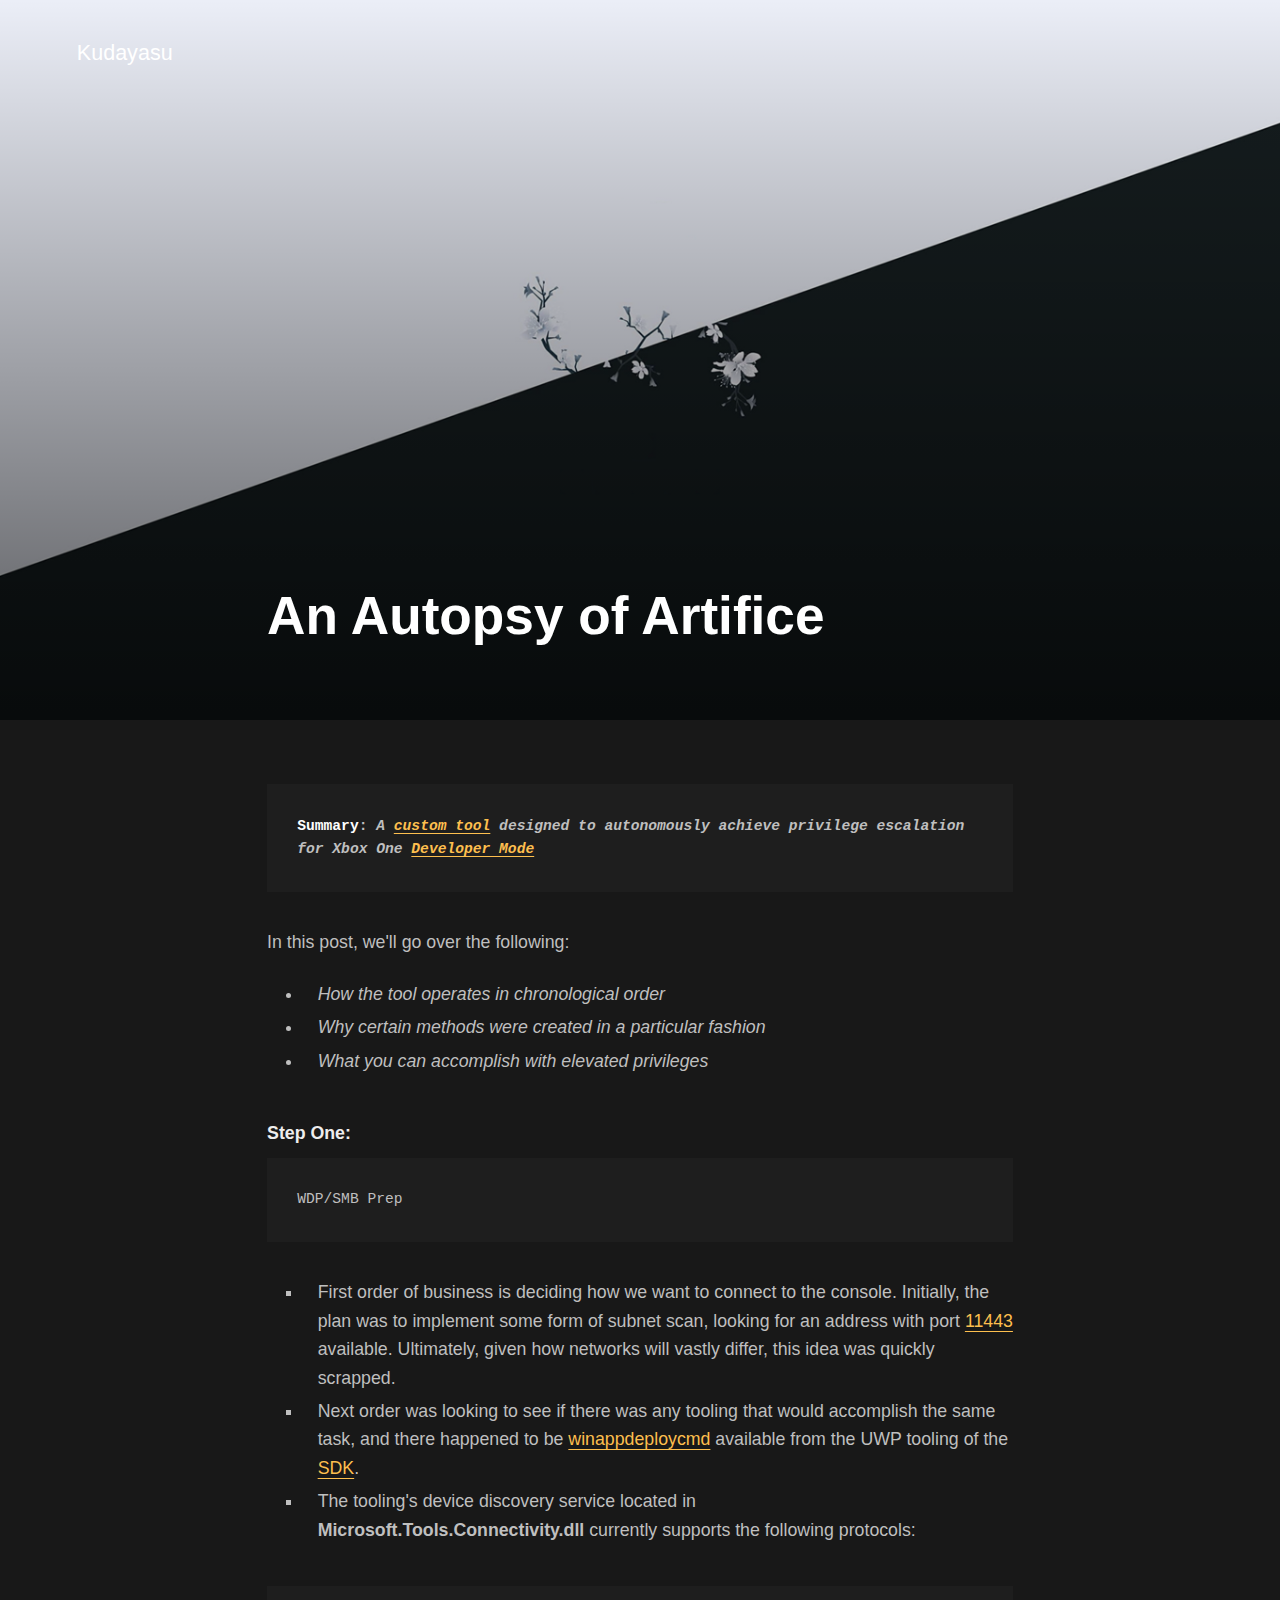
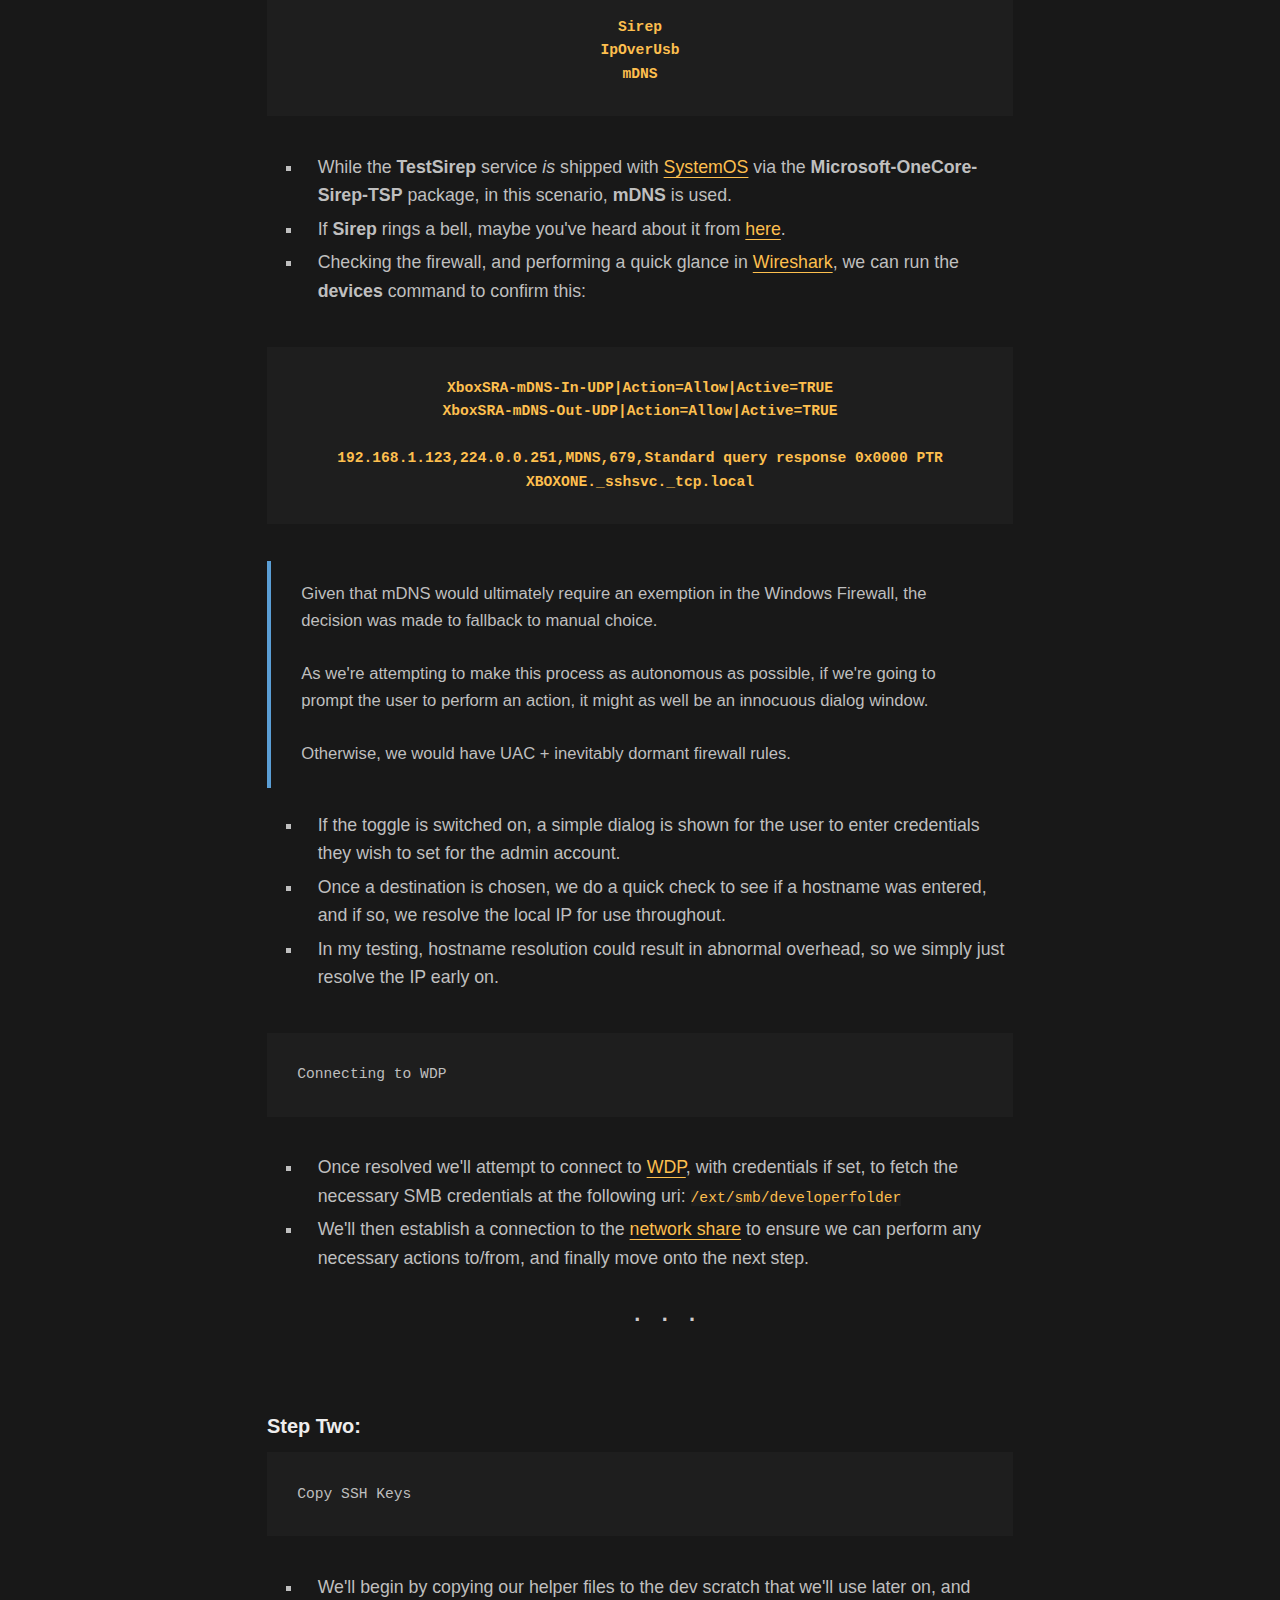
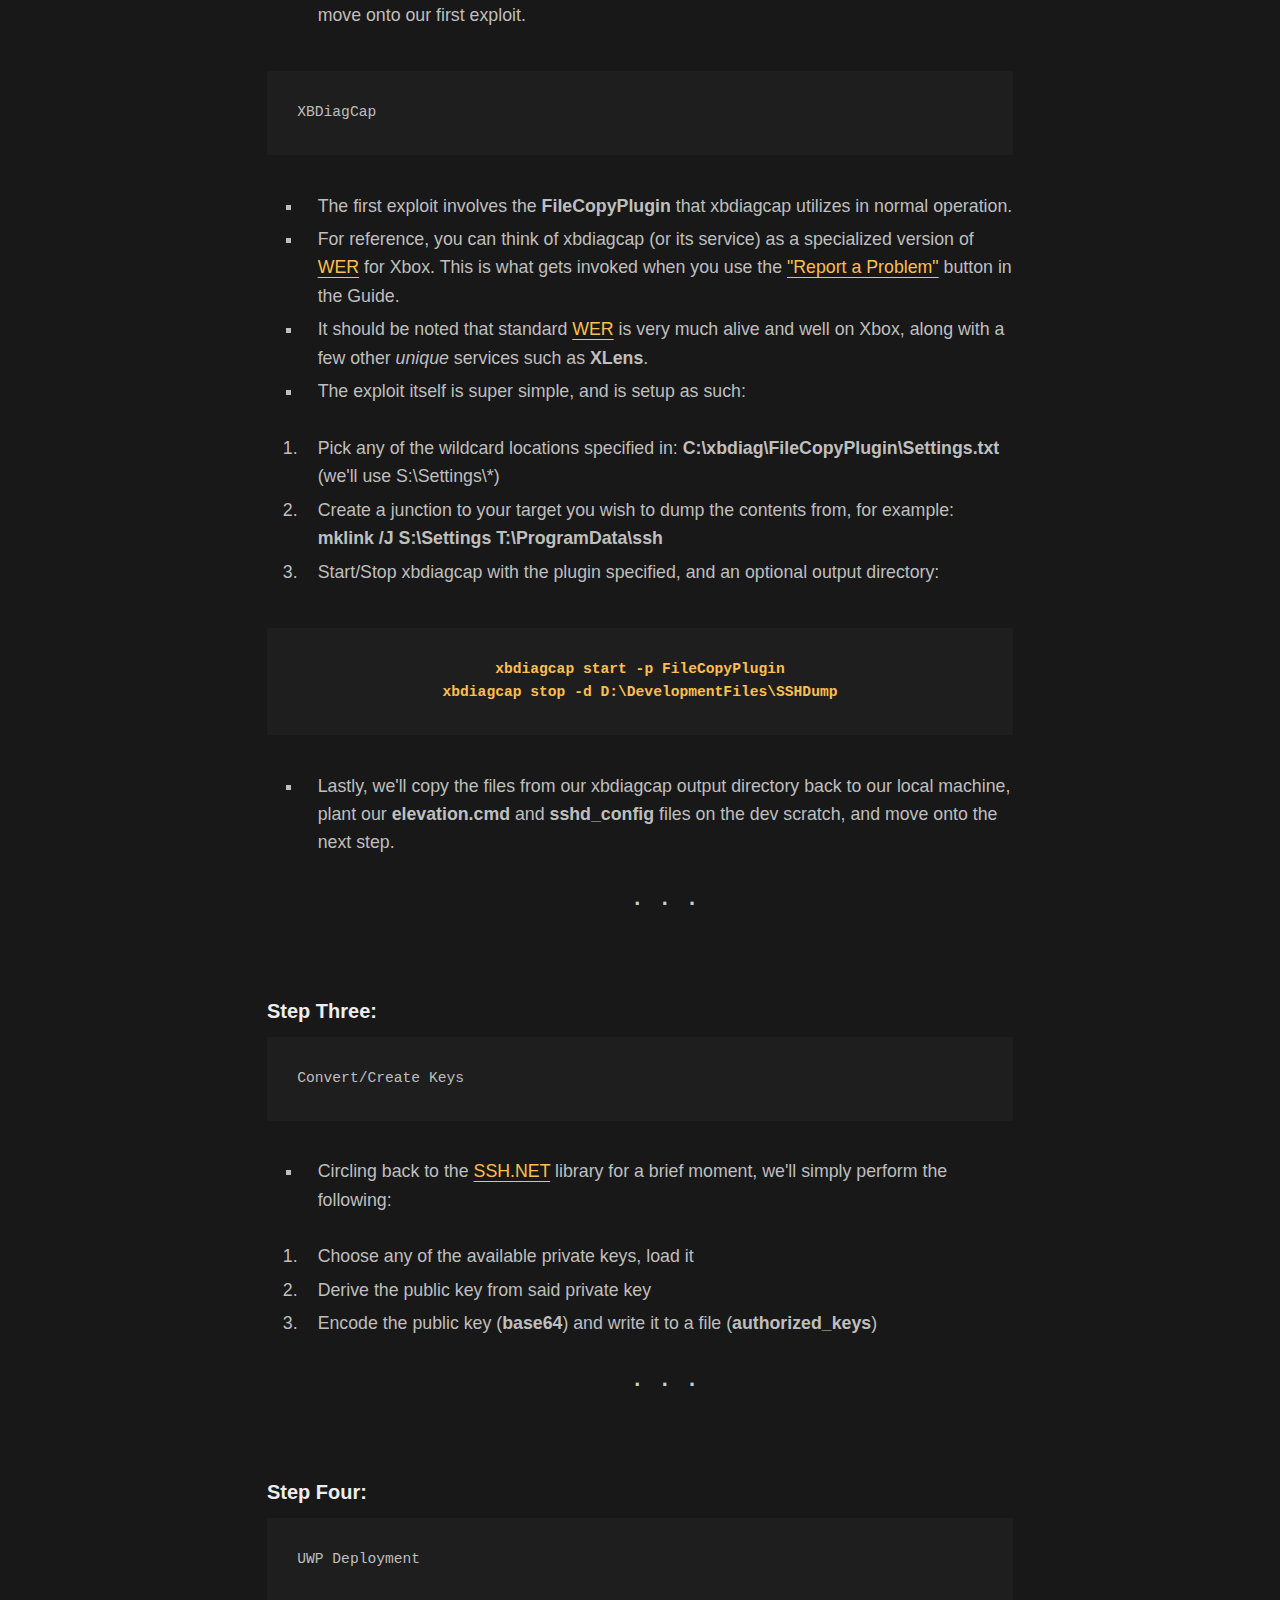
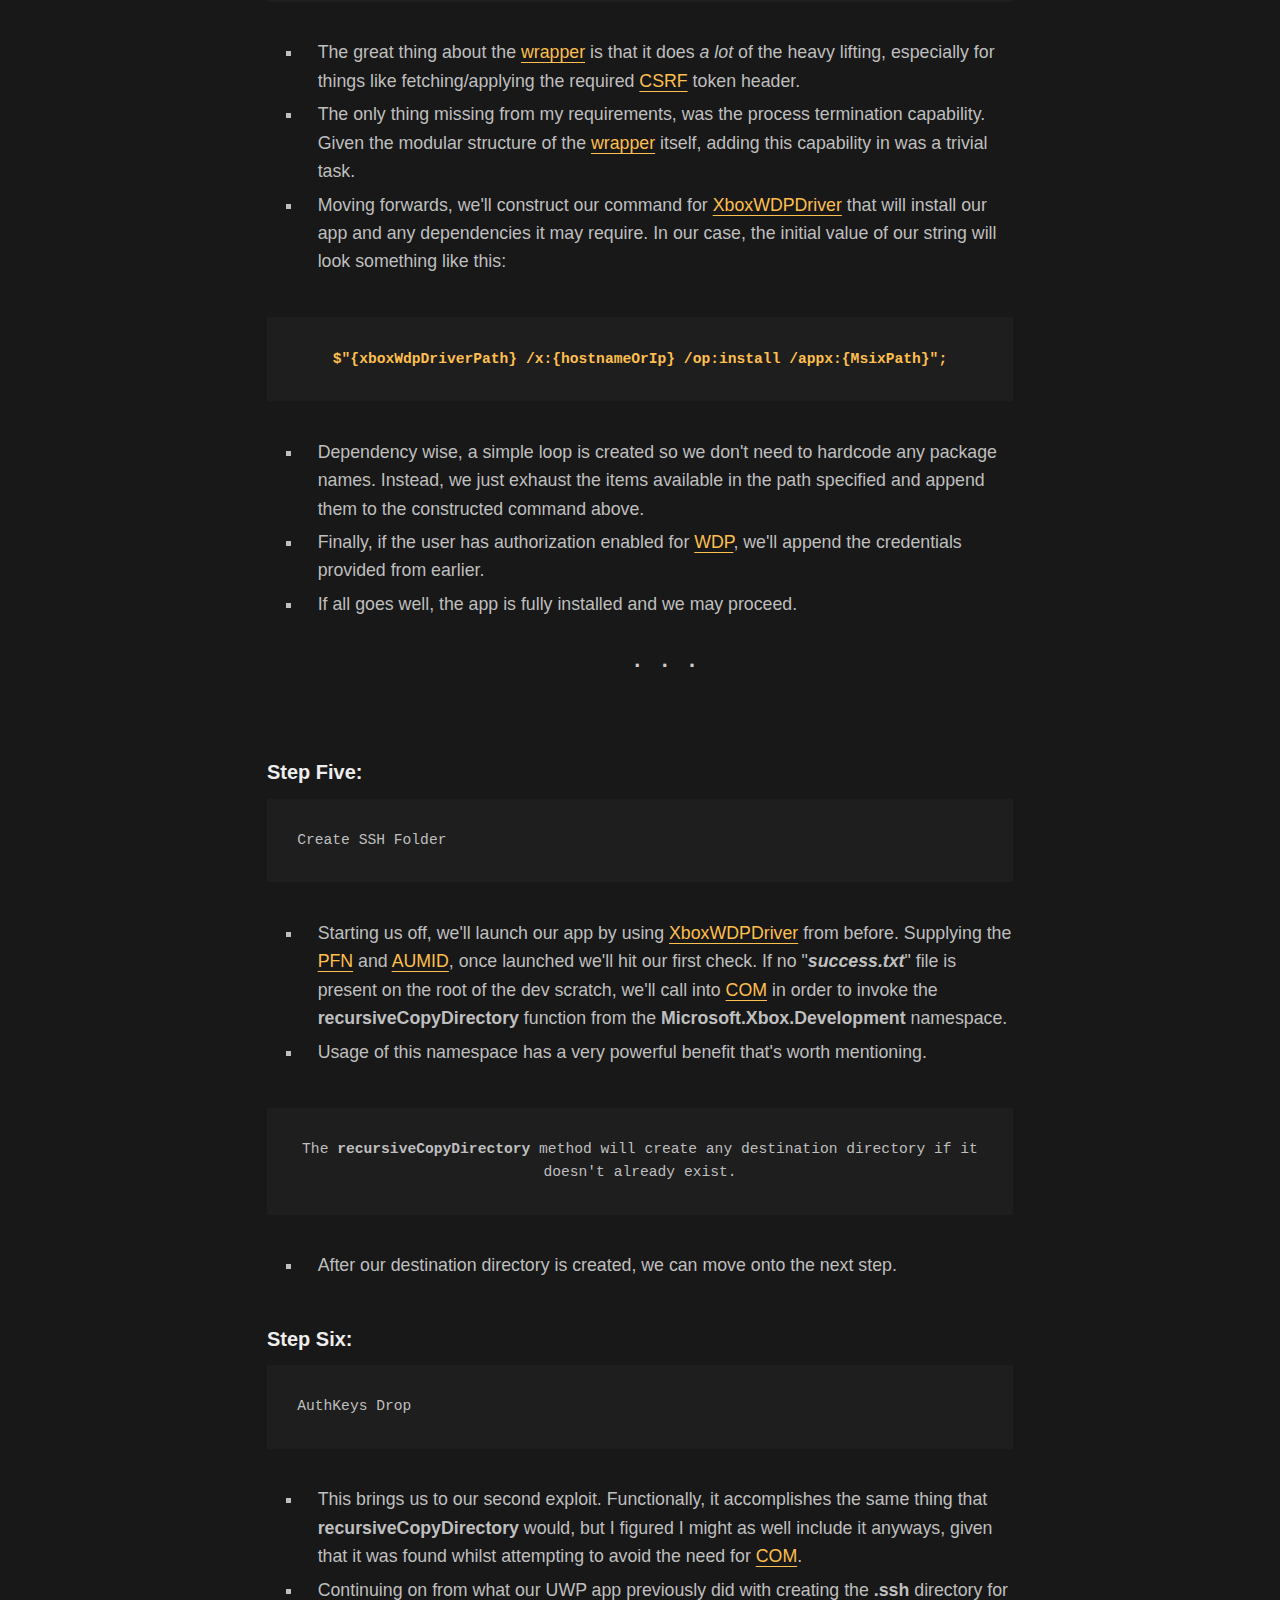
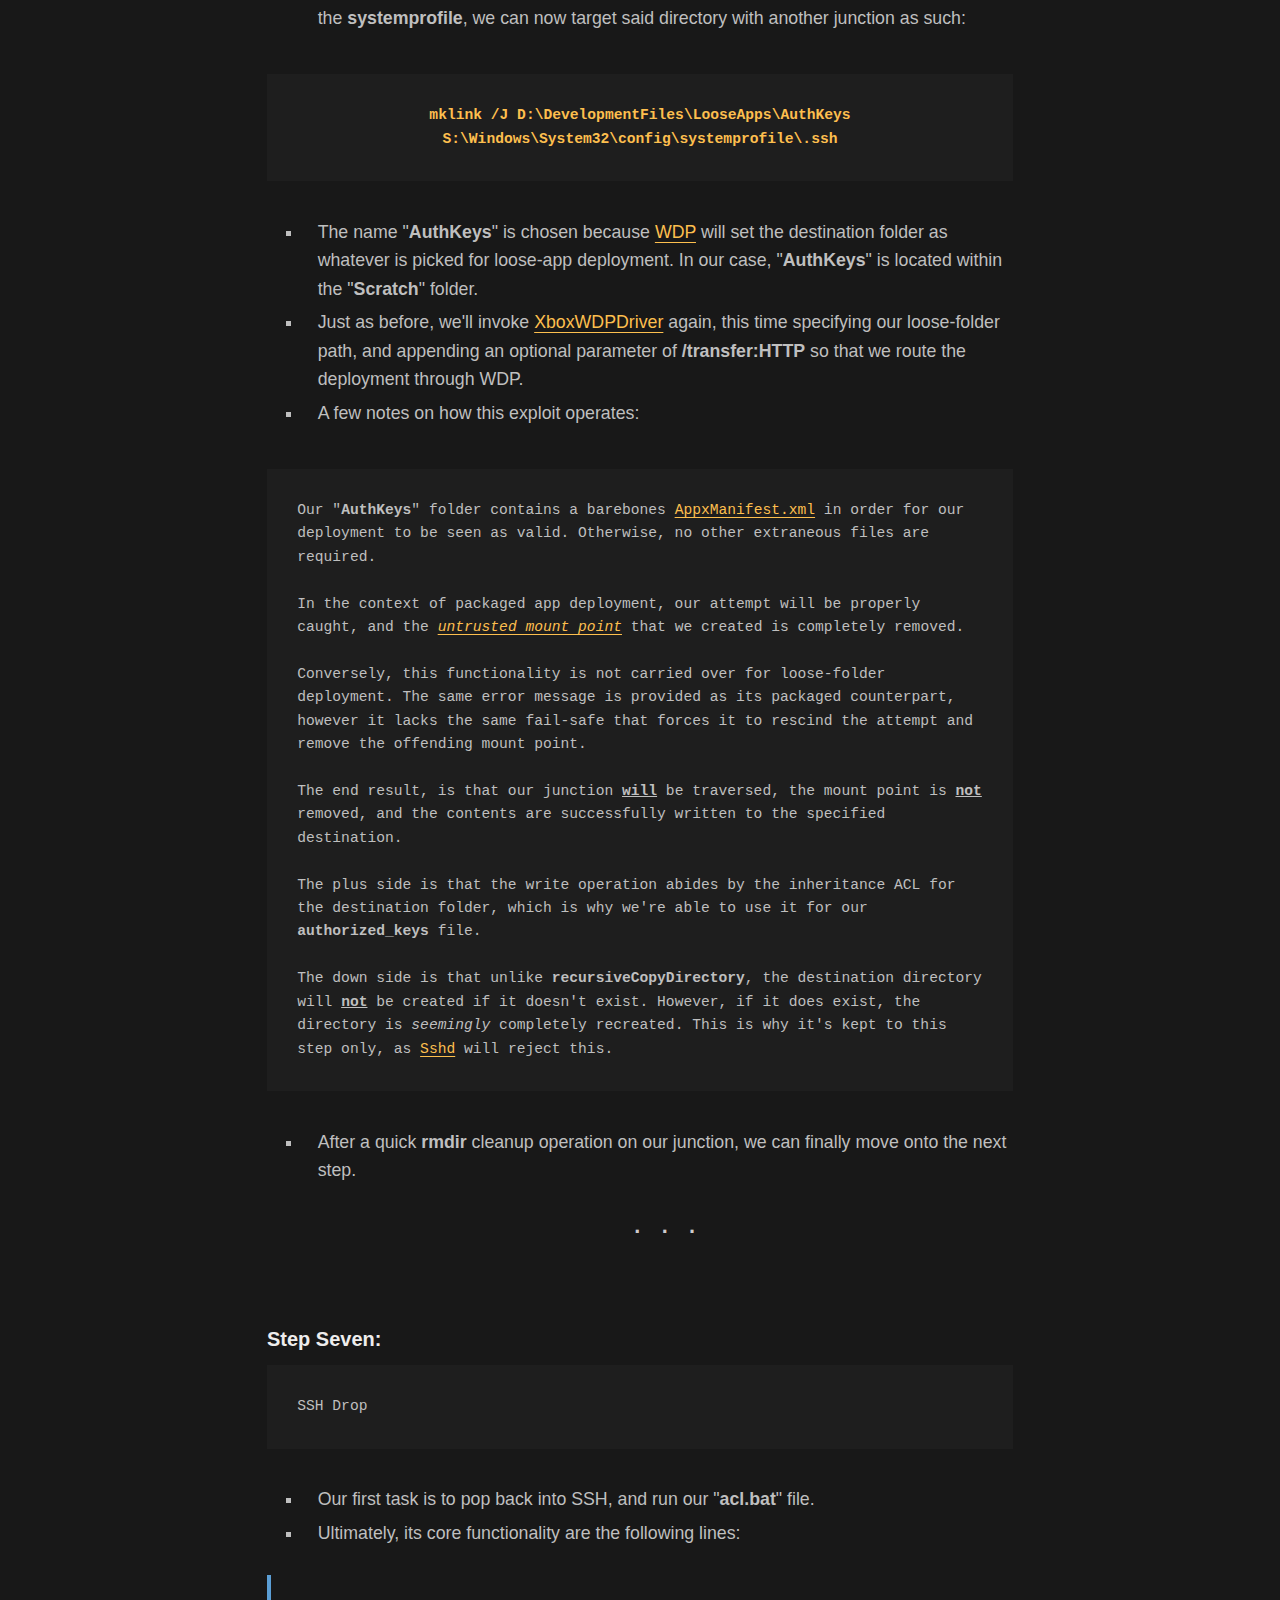
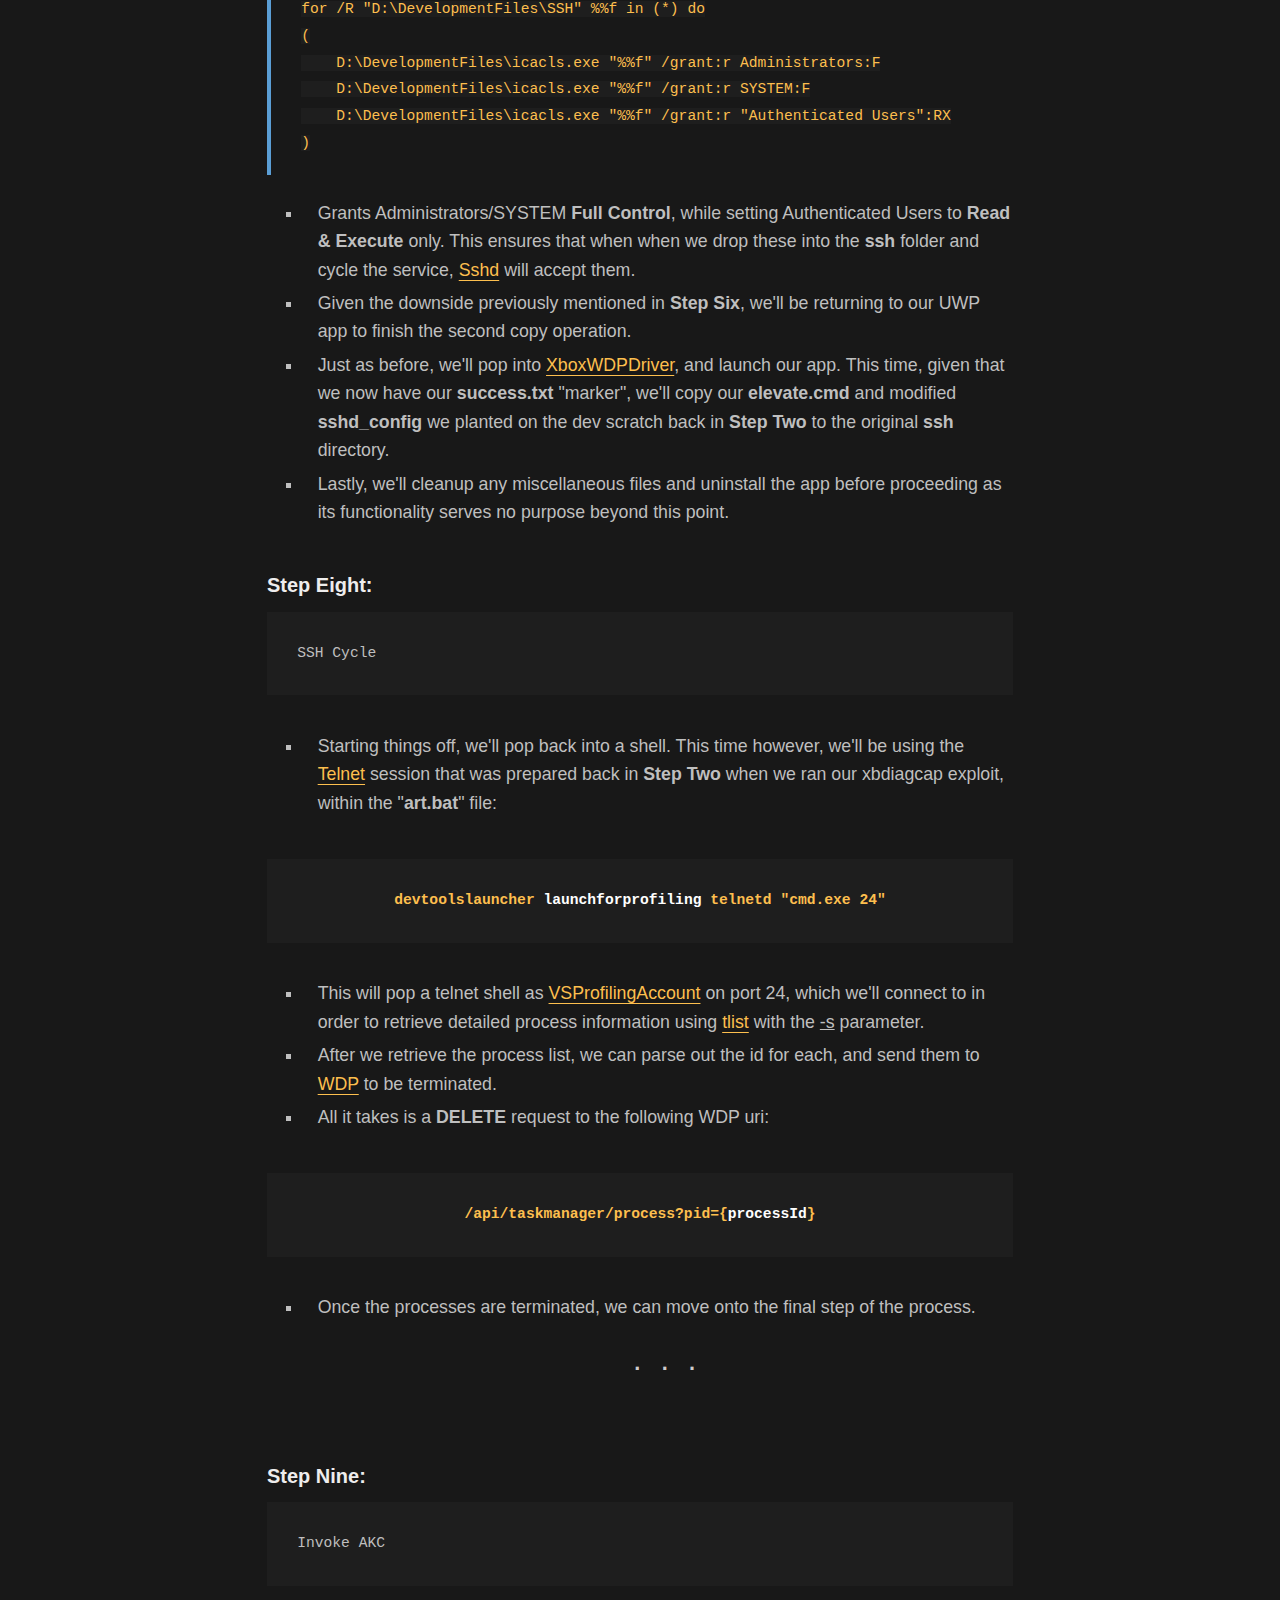
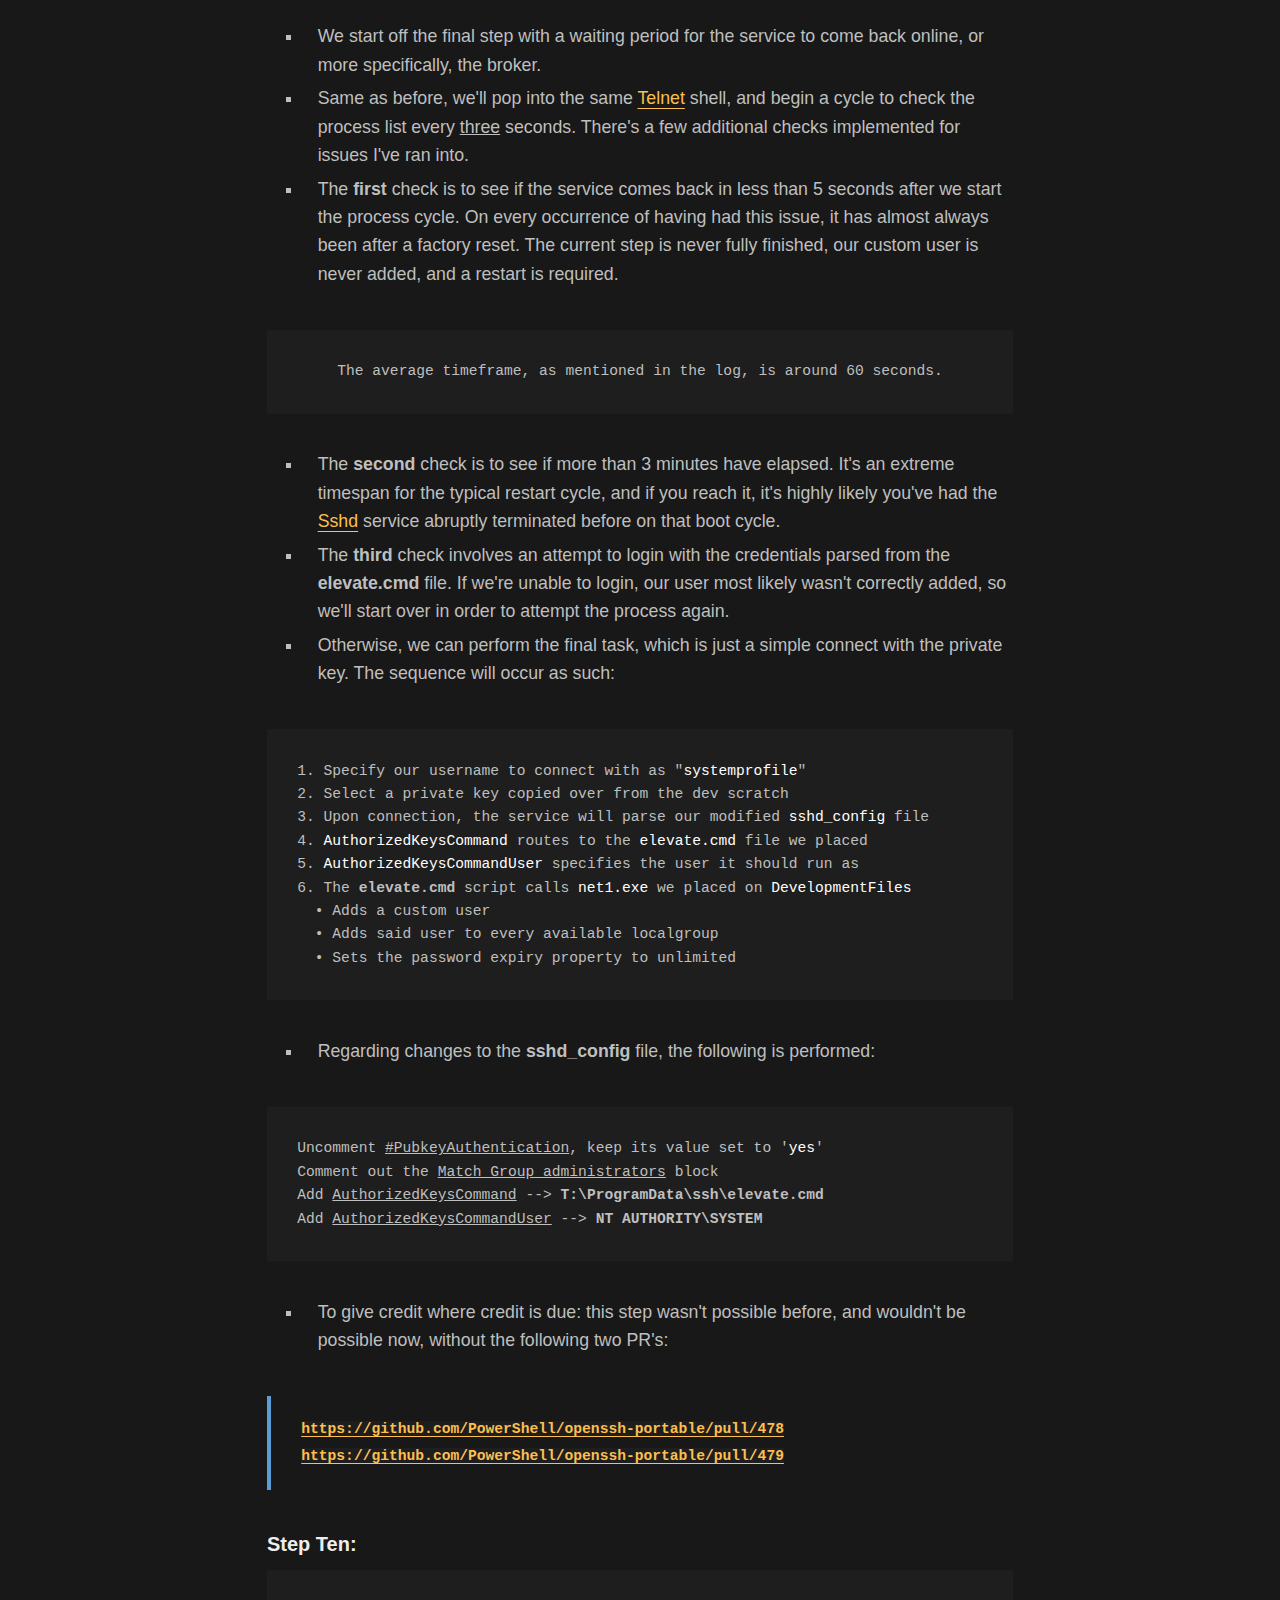
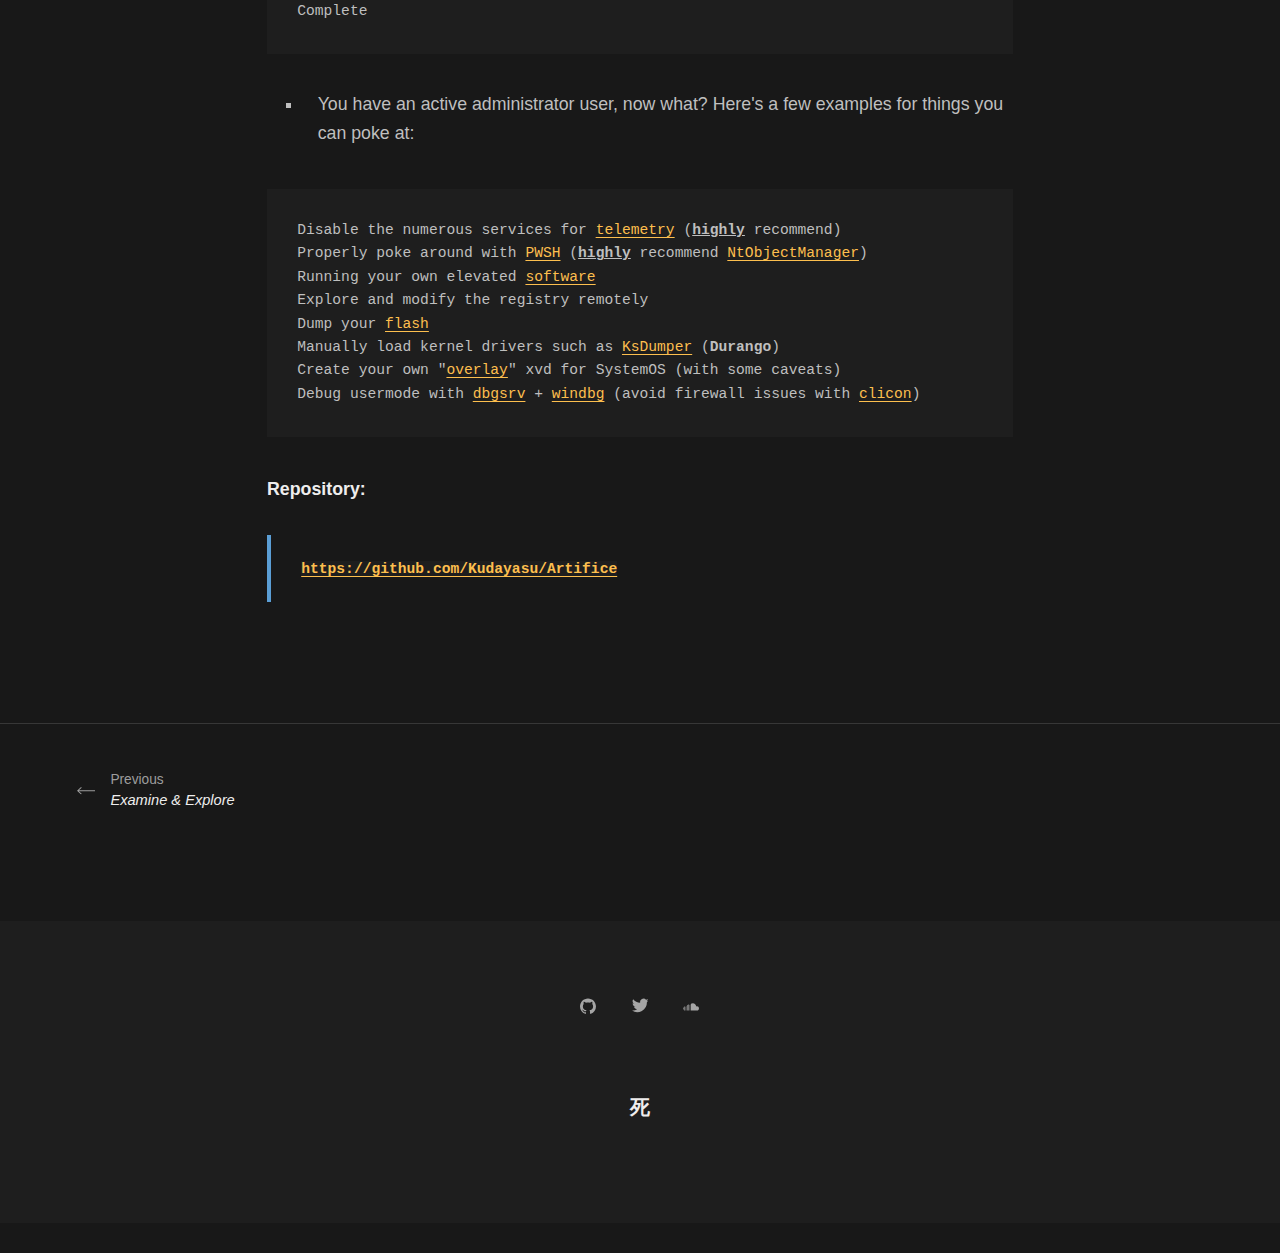
==== commit b57b0742: "Updated from Publii" ====
--- a/an-autopsy-of-artifice/index.html
+++ b/an-autopsy-of-artifice/index.html
@@ -1,6 +1,6 @@
-<!DOCTYPE html><html lang="en-us"><head><meta charset="utf-8"><meta http-equiv="X-UA-Compatible" content="IE=edge"><meta name="viewport" content="width=device-width,initial-scale=1"><title>An Autopsy of Artifice - Kudayasu</title><meta name="description" content="Summary: A custom tool designed to autonomously achieve privilege escalation for Xbox One Developer Mode In this post, we'll go over the following: WDP/SMB Prep&hellip;"><meta name="generator" content="Publii Open-Source CMS for Static Site"><link rel="canonical" href="./../an-autopsy-of-artifice/"><link rel="shortcut icon" href="./../media/website/icons8-saturn-16.png" type="image/x-icon"><link rel="stylesheet" href="./../assets/css/style.css?v=552c80d3ade3227114755b040844acd7"><script type="application/ld+json">{"@context":"http://schema.org","@type":"Article","mainEntityOfPage":{"@type":"WebPage","@id":"./../an-autopsy-of-artifice/"},"headline":"An Autopsy of Artifice","datePublished":"2023-09-03T12:32","dateModified":"2023-09-09T22:58","description":"Summary: A custom tool designed to autonomously achieve privilege escalation for Xbox One Developer Mode In this post, we'll go over the following: WDP/SMB Prep&hellip;","author":{"@type":"Person","name":"Kuda","url":"./../authors/test/"},"publisher":{"@type":"Organization","name":"Kuda"}}</script><noscript><style>img[loading] {
+<!DOCTYPE html><html lang="en-us"><head><meta charset="utf-8"><meta http-equiv="X-UA-Compatible" content="IE=edge"><meta name="viewport" content="width=device-width,initial-scale=1"><title>An Autopsy of Artifice - Kudayasu</title><meta name="description" content="Summary: A custom tool designed to autonomously achieve privilege escalation for Xbox One Developer Mode In this post, we'll go over the following: WDP/SMB Prep&hellip;"><meta name="generator" content="Publii Open-Source CMS for Static Site"><link rel="canonical" href="./../an-autopsy-of-artifice/"><link rel="shortcut icon" href="./../media/website/icons8-saturn-16.png" type="image/x-icon"><link rel="stylesheet" href="./../assets/css/style.css?v=552c80d3ade3227114755b040844acd7"><script type="application/ld+json">{"@context":"http://schema.org","@type":"Article","mainEntityOfPage":{"@type":"WebPage","@id":"./../an-autopsy-of-artifice/"},"headline":"An Autopsy of Artifice","datePublished":"2023-09-03T12:32","dateModified":"2023-09-10T13:54","description":"Summary: A custom tool designed to autonomously achieve privilege escalation for Xbox One Developer Mode In this post, we'll go over the following: WDP/SMB Prep&hellip;","author":{"@type":"Person","name":"Kuda","url":"./../authors/test/"},"publisher":{"@type":"Organization","name":"Kuda"}}</script><noscript><style>img[loading] {
                     opacity: 1;
-                }</style></noscript><meta name="google-site-verification" content="6IjN4HwjoThoXT__RfLTmIRps6NrVqwLPY4HvDnT8v4"></head><body><div class="site-container"><header class="top" id="js-header"><a class="logo" href="./../">Kudayasu</a></header><main><article class="post"><div class="hero"><figure class="hero__image hero__image--overlay"><img src="./../media/website/pxfuel.png" srcset="./../media/website/responsive/pxfuel-xs.png 300w, ./../media/website/responsive/pxfuel-sm.png 480w, ./../media/website/responsive/pxfuel-md.png 768w, ./../media/website/responsive/pxfuel-lg.png 1024w, ./../media/website/responsive/pxfuel-xl.png 1360w, ./../media/website/responsive/pxfuel-2xl.png 1600w" sizes="100vw" loading="eager" alt=""></figure><header class="hero__content"><div class="wrapper"><h1>An Autopsy of Artifice</h1></div></header></div><div class="wrapper post__entry"><pre><strong><span style="color: #ffffff;">Summary</span>: <em>A <a href="https://github.com/Kudayasu/Artifice">custom tool</a> designed to autonomously achieve privilege escalation for Xbox One <a href="https://learn.microsoft.com/en-us/windows/uwp/xbox-apps/devkit-activation">Developer Mode</a></em><em><br></em></strong></pre><p>In this post, we'll go over the following:</p><ul><li><em>How the tool operates in chronological order</em></li><li><em>Why certain methods were created in a particular fashion</em></li><li><em>What you can accomplish with elevated privileges</em></li></ul><h6>Step One:</h6><pre>WDP/SMB Prep</pre><ul style="list-style-type: square;"><li>First order of business is deciding how we want to connect to the console. Initially, the plan was to implement some form of subnet scan, looking for an address with port <a href="https://learn.microsoft.com/en-us/gaming/gdk/_content/gc/getstarted/config-dev-kit-software/configure-dev-network#additional-development-network-access-configuration-for-developing-microsoft-game-development-kit-gdk-titles-on-xbox-one">11443</a> available. Ultimately, given how networks will vastly differ, this idea was quickly scrapped.</li><li>Next order was looking to see if there was any tooling that would accomplish the same task, and there happened to be <a href="https://learn.microsoft.com/en-us/windows/uwp/packaging/install-universal-windows-apps-with-the-winappdeploycmd-tool">winappdeploycmd</a> available from the UWP tooling of the <a href="https://developer.microsoft.com/en-us/windows/downloads/windows-sdk/">SDK</a>.</li><li>The tooling's device discovery service located in <strong>Microsoft.Tools.Connectivity.dll</strong> currently supports the following protocols:</li></ul><pre class="align-center"><strong><code>Sirep</code></strong><br><strong><code>IpOverUsb</code></strong><br><strong><code>mDNS</code></strong></pre><ul style="list-style-type: square;"><li>While the <strong>TestSirep</strong> service <em>is </em>shipped with <a href="https://xboxresearch.com/wiki/xbox-operating-system">SystemOS</a> via the <strong>Microsoft-OneCore-Sirep-TSP</strong> package, in this scenario, <strong>mDNS</strong> is used.</li><li>If <strong>Sirep</strong> rings a bell, maybe you've heard about it from <a href="https://github.com/SafeBreach-Labs/SirepRAT">here</a>.</li><li>Checking the firewall, and performing a quick glance in <a href="https://www.wireshark.org">Wireshark</a>, we can run the <strong>devices</strong> command to confirm this:</li></ul><pre class="align-center"><strong><code>XboxSRA-mDNS-In-UDP|Action=Allow|Active=TRUE</code></strong><br><strong><code>XboxSRA-mDNS-Out-UDP|Action=Allow|Active=TRUE<br><br>192.168.1.123,224.0.0.251,MDNS,679,Standard query response 0x0000 PTR XBOXONE._sshsvc._tcp.local</code></strong></pre><address class="msg msg--info align-left">Given that mDNS would ultimately require an exemption in the Windows Firewall, the decision was made to fallback to manual choice.<br><br>As we're attempting to make this process as autonomous as possible, if we're going to prompt the user to perform an action, it might as well be an innocuous dialog window.<br><br>Otherwise, we would have UAC + inevitably dormant firewall rules.</address><ul style="list-style-type: square;"><li>If the toggle is switched on, a simple dialog is shown for the user to enter credentials they wish to set for the admin account.</li><li>Once a destination is chosen, we do a quick check to see if a hostname was entered, and if so, we resolve the local IP for use throughout.</li><li>In my testing, hostname resolution could result in abnormal overhead, so we simply just resolve the IP early on.</li></ul><pre>Connecting to WDP</pre><ul style="list-style-type: square;"><li class="align-left">Once resolved we'll attempt to connect to <a href="https://learn.microsoft.com/en-us/windows/uwp/debug-test-perf/device-portal">WDP</a>, with credentials if set, to fetch the necessary SMB credentials at the following uri: <code>/ext/smb/developerfolder</code></li><li>We'll then establish a connection to the <a href="https://github.com/microsoft/WindowsDevicePortalWrapper/blob/main/Samples/XboxWdpDriver/NetworkShare.cs">network share</a> to ensure we can perform any necessary actions to/from, and finally move onto the next step.<hr></li></ul><h6><span style="font-family: var(--font-base); font-size: 1.125em; letter-spacing: var(--letter-spacing);">Step Two</span><span style="color: var(--headings-color); font-family: var(--font-base); font-size: 1.125em; font-weight: var(--font-weight-bold); letter-spacing: var(--letter-spacing);">:</span></h6><pre>Copy SSH Keys</pre><ul style="list-style-type: square;"><li>We'll begin by copying our helper files to the dev scratch that we'll use later on, and move onto our first exploit.</li></ul><pre>XBDiagCap</pre><ul style="list-style-type: square;"><li>The first exploit involves the <strong>FileCopyPlugin</strong> that xbdiagcap utilizes in normal operation.</li><li>For reference, you can think of xbdiagcap (or its service) as a specialized version of <a href="https://en.wikipedia.org/wiki/Windows_Error_Reporting">WER</a> for Xbox. This is what gets invoked when you use the <a href="https://support.xbox.com/en-US/help/account-profile/manage-account/xbox-insider-hub-report-a-problem">"Report a Problem"</a> button in the Guide.</li><li>It should be noted that standard <a href="https://en.wikipedia.org/wiki/Windows_Error_Reporting">WER</a> is very much alive and well on Xbox, along with a few other <em>unique </em>services such as <strong>XLens</strong>.</li><li>The exploit itself is super simple, and is setup as such:</li></ul><ol><li>Pick any of the wildcard locations specified in: <strong>C:\xbdiag\FileCopyPlugin\Settings.txt</strong> (we'll use S:\Settings\*)</li><li>Create a junction to your target you wish to dump the contents from, for example: <strong>mklink /J S:\Settings T:\ProgramData\ssh</strong></li><li>Start/Stop xbdiagcap with the plugin specified, and an optional output directory:</li></ol><pre class="align-center"><strong><code>xbdiagcap start -p FileCopyPlugin</code></strong><br><strong><code>xbdiagcap stop -d D:\DevelopmentFiles\SSHDump</code></strong></pre><ul style="list-style-type: square;"><li>Lastly, we'll copy the files from our xbdiagcap output directory back to our local machine, plant our <strong>elevation.cmd</strong> and <strong>sshd_config</strong> files on the dev scratch, and move onto the next step.<hr></li></ul><h6><span style="font-family: var(--font-base); font-size: 1.125em; letter-spacing: var(--letter-spacing);">Step Three</span><span style="color: var(--headings-color); font-family: var(--font-base); font-size: 1.125em; font-weight: var(--font-weight-bold); letter-spacing: var(--letter-spacing);">:</span></h6><pre>Convert/Create Keys</pre><ul style="list-style-type: square;"><li>Circling back to the <a href="https://github.com/sshnet/SSH.NET">SSH.NET</a> library for a brief moment, we'll simply perform the following:</li></ul><ol><li>Choose any of the available private keys, load it</li><li>Derive the public key from said private key</li><li>Encode the public key (<strong>base64</strong>) and write it to a file (<strong>authorized_keys</strong>)<hr></li></ol><h6><span style="font-family: var(--font-base); font-size: 1.125em; letter-spacing: var(--letter-spacing);">Step Four</span><span style="color: var(--headings-color); font-family: var(--font-base); font-size: 1.125em; font-weight: var(--font-weight-bold); letter-spacing: var(--letter-spacing);">:</span></h6><pre>UWP Deployment</pre><ul style="list-style-type: square;"><li>The great thing about the <a href="https://github.com/microsoft/WindowsDevicePortalWrapper">wrapper</a> is that it does<em> a lot </em>of the heavy lifting, especially for things like fetching/applying the required <a href="https://github.com/microsoft/WindowsDevicePortalWrapper/blob/main/WindowsDevicePortalWrapper/WindowsDevicePortalWrapper.Shared/HttpRest/HttpHeadersHelper.cs#L123">CSRF</a> token header.</li><li>The only thing missing from my requirements, was the process termination capability. Given the modular structure of the <a href="https://github.com/microsoft/WindowsDevicePortalWrapper">wrapper</a> itself, adding this capability in was a trivial task.</li><li>Moving forwards, we'll construct our command for <a href="https://github.com/microsoft/WindowsDevicePortalWrapper/tree/main/Samples/XboxWdpDriver">XboxWDPDriver</a> that will install our app and any dependencies it may require. In our case, the initial value of our string will look something like this:</li></ul><pre class="align-center"><strong><code>$"{xboxWdpDriverPath} /x:{hostnameOrIp} /op:install /appx:{MsixPath}";</code></strong></pre><ul style="list-style-type: square;"><li>Dependency wise, a simple loop is created so we don't need to hardcode any package names. Instead, we just exhaust the items available in the path specified and append them to the constructed command above.</li><li>Finally, if the user has authorization enabled for <a href="https://learn.microsoft.com/en-us/windows/uwp/debug-test-perf/device-portal">WDP</a>, we'll append the credentials provided from earlier.</li><li>If all goes well, the app is fully installed and we may proceed.<hr></li></ul><h6><span style="font-family: var(--font-base); font-size: 1.125em; letter-spacing: var(--letter-spacing);">Step Five:</span></h6><pre>Create SSH Folder</pre><ul style="list-style-type: square;"><li>Starting us off, we'll launch our app by using <a href="https://github.com/microsoft/WindowsDevicePortalWrapper/tree/main/Samples/XboxWdpDriver">XboxWDPDriver</a> from before. Supplying the <a href="https://learn.microsoft.com/en-us/windows/apps/desktop/modernize/package-identity-overview#package-full-name">PFN</a> and <a href="https://learn.microsoft.com/en-us/windows/win32/shell/appids">AUMID</a>, once launched we'll hit our first check. If no "<strong><em>success.txt</em></strong>" file is present on the root of the dev scratch, we'll call into <a href="https://learn.microsoft.com/en-us/windows/win32/com/component-object-model--com--portal">COM</a> in order to invoke the <strong>recursiveCopyDirectory</strong> function from the <strong>Microsoft.Xbox.Development</strong> namespace.</li><li>Usage of this namespace has a very powerful benefit that's worth mentioning.</li></ul><pre class="align-center">The <strong>recursiveCopyDirectory</strong> method will create any destination directory if it doesn't already exist.</pre><ul style="list-style-type: square;"><li>After our destination directory is created, we can move onto the next step.</li></ul><h6><span style="font-family: var(--font-base); font-size: 1.125em; letter-spacing: var(--letter-spacing);">Step Six:</span></h6><pre>AuthKeys Drop</pre><ul style="list-style-type: square;"><li>This brings us to our second exploit. Functionally, it accomplishes the same thing that <strong>recursiveCopyDirectory</strong> would, but I figured I might as well include it anyways, given that it was found whilst attempting to avoid the need for <a href="https://learn.microsoft.com/en-us/windows/win32/com/component-object-model--com--portal">COM</a>.</li><li class="align-left">Continuing on from what our UWP app previously did with creating the <strong>.ssh</strong> directory for the <strong>systemprofile</strong>, we can now target said directory with another junction as such:</li></ul><pre class="align-center"><strong><code>mklink /J D:\DevelopmentFiles\LooseApps\AuthKeys S:\Windows\System32\config\systemprofile\.ssh</code></strong></pre><ul style="list-style-type: square;"><li>The name "<strong>AuthKeys</strong>" is chosen because <a href="https://learn.microsoft.com/en-us/windows/uwp/debug-test-perf/device-portal">WDP</a> will set the destination folder as whatever is picked for loose-app deployment. In our case, "<strong>AuthKeys</strong>" is located within the "<strong>Scratch</strong>" folder. </li><li>Just as before, we'll invoke <a href="https://github.com/microsoft/WindowsDevicePortalWrapper/tree/main/Samples/XboxWdpDriver">XboxWDPDriver</a> again, this time specifying our loose-folder path, and appending an optional parameter of <strong>/transfer:HTTP</strong> so that we route the deployment through WDP.</li><li>A few notes on how this exploit operates:</li></ul><pre class="align-left">Our "<strong>AuthKeys</strong>" folder contains a barebones <a href="https://learn.microsoft.com/en-us/uwp/schemas/appxpackage/appx-package-manifest">AppxManifest.xml</a> in order for our deployment to be seen as valid. Otherwise, no other extraneous files are required.<br><br>In the context of packaged app deployment, our attempt will be properly caught, and the <em><a href="https://unit42.paloaltonetworks.com/junctions-windows-redirection-trust-mitigation">untrusted mount point</a></em> that we created is completely removed.<br><br>Conversely, this functionality is not carried over for loose-folder deployment. The same error message is provided as its packaged counterpart, however it lacks the same fail-safe that forces it to rescind the attempt and remove the offending mount point.<br><br>The end result, is that our junction <strong><span style="text-decoration: underline;">will</span></strong><em> </em>be traversed, the mount point is <strong><span style="text-decoration: underline;">not</span></strong><em> </em>removed, and the contents are successfully written to the specified destination.<br><br>The plus side is that the write operation abides by the inheritance ACL for the destination folder, which is why we're able to use it for our <strong>authorized_keys</strong> file.<br><br>The down side is that unlike <strong>recursiveCopyDirectory</strong>, the destination directory will <strong><span style="text-decoration: underline;">not</span></strong> be created if it doesn't exist. However, if it does exist, the directory is <em>seemingly</em> completely recreated. This is why it's kept to this step only, as <a href="https://learn.microsoft.com/en-us/windows-server/administration/openssh/openssh_overview">Sshd</a> will reject this.</pre><ul style="list-style-type: square;"><li>After a quick <strong>rmdir</strong> cleanup operation on our junction, we can finally move onto the next step.<hr></li></ul><h6><span style="font-family: var(--font-base); font-size: 1.125em; letter-spacing: var(--letter-spacing);">Step Seven:</span></h6><pre>SSH Drop</pre><ul style="list-style-type: square;"><li>Our first task is to pop back into SSH, and run our "<strong>acl.bat</strong>" file.</li><li>Ultimately, its core functionality are the following lines:</li></ul><p class="msg msg--info"><code>for /R "D:\DevelopmentFiles\SSH" %%f in (*) do<br>(</code><br><code>    D:\DevelopmentFiles\icacls.exe "%%f" /grant:r Administrators:F</code><br><code>    D:\DevelopmentFiles\icacls.exe "%%f" /grant:r SYSTEM:F</code><br><code>    D:\DevelopmentFiles\icacls.exe "%%f" /grant:r "Authenticated Users":RX</code><br><code>)</code></p><ul style="list-style-type: square;"><li>Grants Administrators/SYSTEM <strong>Full Control</strong>, while setting Authenticated Users to <strong>Read &amp; Execute</strong> only. This ensures that when when we drop these into the <strong>ssh</strong> folder and cycle the service, <a href="https://learn.microsoft.com/en-us/windows-server/administration/openssh/openssh_overview">Sshd</a> will accept them.</li><li>Given the downside previously mentioned in <strong>Step Six</strong>, we'll be returning to our UWP app to finish the second copy operation.</li><li>Just as before, we'll pop into <a href="https://github.com/microsoft/WindowsDevicePortalWrapper/tree/main/Samples/XboxWdpDriver">XboxWDPDriver</a>, and launch our app. This time, given that we now have our <strong>success.txt</strong> "marker", we'll copy our <strong>elevate.cmd</strong> and modified <strong>sshd_config </strong>we planted on the dev scratch back in <strong>Step Two</strong> to the original <strong>ssh</strong> directory.</li><li>We'll then drop our final <strong>sshReady.txt </strong>"marker", and uninstall the app before proceeding as its functionality serves no purpose beyond this point.</li></ul><h6><span style="font-family: var(--font-base); font-size: 1.125em; letter-spacing: var(--letter-spacing);">Step Eight:</span></h6><pre>SSH Cycle</pre><ul style="list-style-type: square;"><li>Starting things off, we'll pop back into a shell. This time however, we'll be using the <a href="https://github.com/9swampy/Telnet">Telnet</a> session that was prepared back in <strong>Step Two</strong> when we ran our xbdiagcap exploit, within the "<strong>art.bat</strong>" file:</li></ul><pre class="align-center"><strong><code>devtoolslauncher <span style="color: #ffffff;">launchforprofiling</span> telnetd "cmd.exe 24"</code></strong></pre><ul style="list-style-type: square;"><li>This will pop a telnet shell as <a href="https://xboxresearch.com/wiki/exploits/devmode-priv-escalation-vsprofiling">VSProfilingAccount</a> on port 24, which we'll connect to in order to retrieve detailed process information using <a href="https://learn.microsoft.com/en-us/windows-hardware/drivers/debugger/tlist">tlist</a> with the <span style="text-decoration: underline;">-s</span> parameter.</li><li>After we retrieve the process list, we can parse out the id for each, and send them to <a href="https://learn.microsoft.com/en-us/windows/uwp/debug-test-perf/device-portal">WDP</a> to be terminated.</li><li>All it takes is a <strong>DELETE</strong> request to the following WDP uri:</li></ul><pre class="align-center"><strong><code>/api/taskmanager/process?pid={<span style="color: #ffffff;">processId</span>}</code></strong></pre><ul style="list-style-type: square;"><li>Once the processes are terminated, we can move onto the final step of the process.<hr></li></ul><h6><span style="font-family: var(--font-base); font-size: 1.125em; letter-spacing: var(--letter-spacing);">Step Nine:</span></h6><pre>Invoke AKC</pre><ul style="list-style-type: square;"><li>We start off the final step with a waiting period for the service to come back online, or more specifically, the broker. </li><li>Same as before, we'll pop into the same <a href="https://github.com/9swampy/Telnet">Telnet</a> shell, and begin a cycle to check the process list every <span style="text-decoration: underline;">three</span> seconds. There's a few additional checks implemented for issues I've ran into.</li><li>The <strong>first</strong> check is to see if the service comes back in less than 5 seconds after we start the process cycle. On every occurrence of having had this issue, it has almost always been after a factory reset. The current step is never fully finished, our custom user is never added, and a restart is required.</li></ul><pre class="align-center">The average timeframe, as mentioned in the log, is around 60 seconds.</pre><ul style="list-style-type: square;"><li>The <strong>second</strong> check is to see if more than 3 minutes have elapsed. It's an extreme timespan for the typical restart cycle, and if you reach it, it's highly likely you've had the <a href="https://learn.microsoft.com/en-us/windows-server/administration/openssh/openssh_overview">Sshd</a> service abruptly terminated before on that boot cycle. </li><li>The <strong>third</strong> check involves an attempt to login with the credentials parsed from the <strong>elevate.cmd</strong> file. If we're unable to login, our user most likely wasn't correctly added, so we'll start over in order to attempt the process again.</li><li>Otherwise, we can perform the final task, which is just a simple connect with the private key. The sequence will occur as such:</li></ul><pre class="align-left">1. Specify our username to connect with as "<span style="color: #ffffff;">systemprofile</span>"<br>2. Select a private key copied over from the dev scratch<br>3. Upon connection, the service will parse our modified <span style="color: #ffffff;">sshd_config</span> file<br>4. <span style="color: #ffffff;">AuthorizedKeysCommand</span> routes to the <span style="color: #ffffff;">elevate.cmd</span> file we placed<br>5. <span style="color: #ffffff;">AuthorizedKeysCommandUser</span> specifies the user it should run as<br>6. The <strong>elevate.cmd</strong> script calls <span style="color: #ffffff;">net1.exe</span> we placed on <span style="color: #ffffff;">DevelopmentFiles</span><br>  • Adds a custom user<br>  • Adds said user to every available localgroup<br>  • Sets the password expiry property to unlimited</pre><ul style="list-style-type: square;"><li>Regarding changes to the <strong>sshd_config</strong> file, the following is performed:</li></ul><pre>Uncomment <span style="text-decoration: underline;">#PubkeyAuthentication</span>, keep its value set to '<span style="color: #ffffff;">yes</span>'<br>Comment out the <span style="text-decoration: underline;">Match Group administrators</span> block<br>Add <span style="text-decoration: underline;">AuthorizedKeysCommand</span> --&gt; <strong>T:\ProgramData\ssh\elevate.cmd</strong><br>Add <span style="text-decoration: underline;">AuthorizedKeysCommandUser</span> --&gt; <strong>NT AUTHORITY\SYSTEM</strong></pre><ul style="list-style-type: square;"><li>To give credit where credit is due: this step wasn't possible before, and wouldn't be possible now, without the following two PR's:</li></ul><pre class="msg msg--info"><strong><code><a href="https://github.com/PowerShell/openssh-portable/pull/478">https://github.com/PowerShell/openssh-portable/pull/478</a></code></strong><br><strong><code><a href="https://github.com/PowerShell/openssh-portable/pull/479">https://github.com/PowerShell/openssh-portable/pull/479</a></code></strong></pre><h6><strong style="font-family: var(--font-base); font-size: 1.125em; letter-spacing: var(--letter-spacing);">Step Ten:</strong></h6><pre>Complete</pre><ul style="list-style-type: square;"><li>You have an active administrator user, now what? Here's a few examples for things you can poke at:</li></ul><pre class="align-left">Disable the numerous services for <a href="https://github.com/xboxoneresearch/XboxDevModeBatchScripts/blob/main/removetelemetry.bat">telemetry</a> (<span style="text-decoration: underline;"><strong>highly</strong></span> recommend)<br>Properly poke around with <a href="https://github.com/PowerShell/PowerShell">PWSH</a> (<span style="text-decoration: underline;"><strong>highly</strong></span> recommend <a href="https://www.powershellgallery.com/packages/NtObjectManager">NtObjectManager</a>)<br>Running your own elevated <a href="https://xboxresearch.com/wiki/installing-compatible-software">software</a><br>Explore and modify the registry remotely<br>Dump your <a href="https://github.com/TitleOS/QuantumTunnel">flash</a><br>Manually load kernel drivers such as <a href="https://github.com/EquiFox/KsDumper">KsDumper</a> (<strong>Durango</strong>)<br>Create your own "<a href="https://xboxresearch.com/wiki/exploits/devmode-systemxvd-read-write">overlay</a>" xvd for SystemOS (with some caveats)<br>Debug usermode with <a href="https://learn.microsoft.com/en-us/windows-hardware/drivers/debugger/debugger-download-tools#install-debugging-tools-for-windows">dbgsrv</a> + <a href="https://learn.microsoft.com/en-us/windows-hardware/drivers/debugger">windbg</a> (avoid firewall issues with <a href="https://learn.microsoft.com/en-us/windows-hardware/drivers/debugger/activating-a-process-server">clicon</a>)</pre><h6><strong>Repository:</strong><br><br></h6><p class="msg msg--info"><strong><code><a href="https://github.com/Kudayasu/Artifice">https://github.com/Kudayasu/Artifice</a></code></strong></p></div><footer class="wrapper post__footer"><div class="post__share"></div></footer></article><nav class="post__nav"><div class="post__nav-inner"><div class="post__nav-prev"><svg width="1.041em" height="0.416em" aria-hidden="true"><use xlink:href="./../assets/svg/svg-map.svg#arrow-prev"/></svg> <a href="./../examine-and-explore/" class="post__nav-link" rel="prev"><span>Previous</span> Examine &amp; Explore</a></div></div></nav></main><footer class="footer"><div class="footer__social"><a href="https://github.com/Kudayasu" aria-label="Facebook"><svg><use xlink:href="./../assets/svg/svg-map.svg#facebook"/></svg> </a><a href="https://twitter.com/Kudayasu" aria-label="Twitter"><svg><use xlink:href="./../assets/svg/svg-map.svg#twitter"/></svg> </a><a href="https://soundcloud.com/kudayasu" aria-label="Instagram"><svg><use xlink:href="./../assets/svg/svg-map.svg#instagram"/></svg></a></div><div class="footer__copyright"><h5>死</h5></div><button onclick="backToTopFunction()" id="backToTop" class="footer__bttop" aria-label="Back to top" title="Back to top"><svg><use xlink:href="./../assets/svg/svg-map.svg#toparrow"/></svg></button></footer></div><script defer="defer" src="./../assets/js/scripts.min.js?v=f47c11534595205f20935f0db2a62a85"></script><script>window.publiiThemeMenuConfig={mobileMenuMode:'sidebar',animationSpeed:300,submenuWidth: 'auto',doubleClickTime:500,mobileMenuExpandableSubmenus:true,relatedContainerForOverlayMenuSelector:'.top'};</script><script>var images = document.querySelectorAll('img[loading]');
+                }</style></noscript><meta name="google-site-verification" content="6IjN4HwjoThoXT__RfLTmIRps6NrVqwLPY4HvDnT8v4"></head><body><div class="site-container"><header class="top" id="js-header"><a class="logo" href="./../">Kudayasu</a></header><main><article class="post"><div class="hero"><figure class="hero__image hero__image--overlay"><img src="./../media/website/pxfuel.png" srcset="./../media/website/responsive/pxfuel-xs.png 300w, ./../media/website/responsive/pxfuel-sm.png 480w, ./../media/website/responsive/pxfuel-md.png 768w, ./../media/website/responsive/pxfuel-lg.png 1024w, ./../media/website/responsive/pxfuel-xl.png 1360w, ./../media/website/responsive/pxfuel-2xl.png 1600w" sizes="100vw" loading="eager" alt=""></figure><header class="hero__content"><div class="wrapper"><h1>An Autopsy of Artifice</h1></div></header></div><div class="wrapper post__entry"><pre><strong><span style="color: #ffffff;">Summary</span>: <em>A <a href="https://github.com/Kudayasu/Artifice">custom tool</a> designed to autonomously achieve privilege escalation for Xbox One <a href="https://learn.microsoft.com/en-us/windows/uwp/xbox-apps/devkit-activation">Developer Mode</a></em><em><br></em></strong></pre><p>In this post, we'll go over the following:</p><ul><li><em>How the tool operates in chronological order</em></li><li><em>Why certain methods were created in a particular fashion</em></li><li><em>What you can accomplish with elevated privileges</em></li></ul><h6>Step One:</h6><pre>WDP/SMB Prep</pre><ul style="list-style-type: square;"><li>First order of business is deciding how we want to connect to the console. Initially, the plan was to implement some form of subnet scan, looking for an address with port <a href="https://learn.microsoft.com/en-us/gaming/gdk/_content/gc/getstarted/config-dev-kit-software/configure-dev-network#additional-development-network-access-configuration-for-developing-microsoft-game-development-kit-gdk-titles-on-xbox-one">11443</a> available. Ultimately, given how networks will vastly differ, this idea was quickly scrapped.</li><li>Next order was looking to see if there was any tooling that would accomplish the same task, and there happened to be <a href="https://learn.microsoft.com/en-us/windows/uwp/packaging/install-universal-windows-apps-with-the-winappdeploycmd-tool">winappdeploycmd</a> available from the UWP tooling of the <a href="https://developer.microsoft.com/en-us/windows/downloads/windows-sdk/">SDK</a>.</li><li>The tooling's device discovery service located in <strong>Microsoft.Tools.Connectivity.dll</strong> currently supports the following protocols:</li></ul><pre class="align-center"><strong><code>Sirep</code></strong><br><strong><code>IpOverUsb</code></strong><br><strong><code>mDNS</code></strong></pre><ul style="list-style-type: square;"><li>While the <strong>TestSirep</strong> service <em>is </em>shipped with <a href="https://xboxresearch.com/wiki/xbox-operating-system">SystemOS</a> via the <strong>Microsoft-OneCore-Sirep-TSP</strong> package, in this scenario, <strong>mDNS</strong> is used.</li><li>If <strong>Sirep</strong> rings a bell, maybe you've heard about it from <a href="https://github.com/SafeBreach-Labs/SirepRAT">here</a>.</li><li>Checking the firewall, and performing a quick glance in <a href="https://www.wireshark.org">Wireshark</a>, we can run the <strong>devices</strong> command to confirm this:</li></ul><pre class="align-center"><strong><code>XboxSRA-mDNS-In-UDP|Action=Allow|Active=TRUE</code></strong><br><strong><code>XboxSRA-mDNS-Out-UDP|Action=Allow|Active=TRUE<br><br>192.168.1.123,224.0.0.251,MDNS,679,Standard query response 0x0000 PTR XBOXONE._sshsvc._tcp.local</code></strong></pre><address class="msg msg--info align-left">Given that mDNS would ultimately require an exemption in the Windows Firewall, the decision was made to fallback to manual choice.<br><br>As we're attempting to make this process as autonomous as possible, if we're going to prompt the user to perform an action, it might as well be an innocuous dialog window.<br><br>Otherwise, we would have UAC + inevitably dormant firewall rules.</address><ul style="list-style-type: square;"><li>If the toggle is switched on, a simple dialog is shown for the user to enter credentials they wish to set for the admin account.</li><li>Once a destination is chosen, we do a quick check to see if a hostname was entered, and if so, we resolve the local IP for use throughout.</li><li>In my testing, hostname resolution could result in abnormal overhead, so we simply just resolve the IP early on.</li></ul><pre>Connecting to WDP</pre><ul style="list-style-type: square;"><li class="align-left">Once resolved we'll attempt to connect to <a href="https://learn.microsoft.com/en-us/windows/uwp/debug-test-perf/device-portal">WDP</a>, with credentials if set, to fetch the necessary SMB credentials at the following uri: <code>/ext/smb/developerfolder</code></li><li>We'll then establish a connection to the <a href="https://github.com/microsoft/WindowsDevicePortalWrapper/blob/main/Samples/XboxWdpDriver/NetworkShare.cs">network share</a> to ensure we can perform any necessary actions to/from, and finally move onto the next step.<hr></li></ul><h6><span style="font-family: var(--font-base); font-size: 1.125em; letter-spacing: var(--letter-spacing);">Step Two</span><span style="color: var(--headings-color); font-family: var(--font-base); font-size: 1.125em; font-weight: var(--font-weight-bold); letter-spacing: var(--letter-spacing);">:</span></h6><pre>Copy SSH Keys</pre><ul style="list-style-type: square;"><li>We'll begin by copying our helper files to the dev scratch that we'll use later on, and move onto our first exploit.</li></ul><pre>XBDiagCap</pre><ul style="list-style-type: square;"><li>The first exploit involves the <strong>FileCopyPlugin</strong> that xbdiagcap utilizes in normal operation.</li><li>For reference, you can think of xbdiagcap (or its service) as a specialized version of <a href="https://en.wikipedia.org/wiki/Windows_Error_Reporting">WER</a> for Xbox. This is what gets invoked when you use the <a href="https://support.xbox.com/en-US/help/account-profile/manage-account/xbox-insider-hub-report-a-problem">"Report a Problem"</a> button in the Guide.</li><li>It should be noted that standard <a href="https://en.wikipedia.org/wiki/Windows_Error_Reporting">WER</a> is very much alive and well on Xbox, along with a few other <em>unique </em>services such as <strong>XLens</strong>.</li><li>The exploit itself is super simple, and is setup as such:</li></ul><ol><li>Pick any of the wildcard locations specified in: <strong>C:\xbdiag\FileCopyPlugin\Settings.txt</strong> (we'll use S:\Settings\*)</li><li>Create a junction to your target you wish to dump the contents from, for example: <strong>mklink /J S:\Settings T:\ProgramData\ssh</strong></li><li>Start/Stop xbdiagcap with the plugin specified, and an optional output directory:</li></ol><pre class="align-center"><strong><code>xbdiagcap start -p FileCopyPlugin</code></strong><br><strong><code>xbdiagcap stop -d D:\DevelopmentFiles\SSHDump</code></strong></pre><ul style="list-style-type: square;"><li>Lastly, we'll copy the files from our xbdiagcap output directory back to our local machine, plant our <strong>elevation.cmd</strong> and <strong>sshd_config</strong> files on the dev scratch, and move onto the next step.<hr></li></ul><h6><span style="font-family: var(--font-base); font-size: 1.125em; letter-spacing: var(--letter-spacing);">Step Three</span><span style="color: var(--headings-color); font-family: var(--font-base); font-size: 1.125em; font-weight: var(--font-weight-bold); letter-spacing: var(--letter-spacing);">:</span></h6><pre>Convert/Create Keys</pre><ul style="list-style-type: square;"><li>Circling back to the <a href="https://github.com/sshnet/SSH.NET">SSH.NET</a> library for a brief moment, we'll simply perform the following:</li></ul><ol><li>Choose any of the available private keys, load it</li><li>Derive the public key from said private key</li><li>Encode the public key (<strong>base64</strong>) and write it to a file (<strong>authorized_keys</strong>)<hr></li></ol><h6><span style="font-family: var(--font-base); font-size: 1.125em; letter-spacing: var(--letter-spacing);">Step Four</span><span style="color: var(--headings-color); font-family: var(--font-base); font-size: 1.125em; font-weight: var(--font-weight-bold); letter-spacing: var(--letter-spacing);">:</span></h6><pre>UWP Deployment</pre><ul style="list-style-type: square;"><li>The great thing about the <a href="https://github.com/microsoft/WindowsDevicePortalWrapper">wrapper</a> is that it does<em> a lot </em>of the heavy lifting, especially for things like fetching/applying the required <a href="https://github.com/microsoft/WindowsDevicePortalWrapper/blob/main/WindowsDevicePortalWrapper/WindowsDevicePortalWrapper.Shared/HttpRest/HttpHeadersHelper.cs#L123">CSRF</a> token header.</li><li>The only thing missing from my requirements, was the process termination capability. Given the modular structure of the <a href="https://github.com/microsoft/WindowsDevicePortalWrapper">wrapper</a> itself, adding this capability in was a trivial task.</li><li>Moving forwards, we'll construct our command for <a href="https://github.com/microsoft/WindowsDevicePortalWrapper/tree/main/Samples/XboxWdpDriver">XboxWDPDriver</a> that will install our app and any dependencies it may require. In our case, the initial value of our string will look something like this:</li></ul><pre class="align-center"><strong><code>$"{xboxWdpDriverPath} /x:{hostnameOrIp} /op:install /appx:{MsixPath}";</code></strong></pre><ul style="list-style-type: square;"><li>Dependency wise, a simple loop is created so we don't need to hardcode any package names. Instead, we just exhaust the items available in the path specified and append them to the constructed command above.</li><li>Finally, if the user has authorization enabled for <a href="https://learn.microsoft.com/en-us/windows/uwp/debug-test-perf/device-portal">WDP</a>, we'll append the credentials provided from earlier.</li><li>If all goes well, the app is fully installed and we may proceed.<hr></li></ul><h6><span style="font-family: var(--font-base); font-size: 1.125em; letter-spacing: var(--letter-spacing);">Step Five:</span></h6><pre>Create SSH Folder</pre><ul style="list-style-type: square;"><li>Starting us off, we'll launch our app by using <a href="https://github.com/microsoft/WindowsDevicePortalWrapper/tree/main/Samples/XboxWdpDriver">XboxWDPDriver</a> from before. Supplying the <a href="https://learn.microsoft.com/en-us/windows/apps/desktop/modernize/package-identity-overview#package-full-name">PFN</a> and <a href="https://learn.microsoft.com/en-us/windows/win32/shell/appids">AUMID</a>, once launched we'll hit our first check. If no "<strong><em>success.txt</em></strong>" file is present on the root of the dev scratch, we'll call into <a href="https://learn.microsoft.com/en-us/windows/win32/com/component-object-model--com--portal">COM</a> in order to invoke the <strong>recursiveCopyDirectory</strong> function from the <strong>Microsoft.Xbox.Development</strong> namespace.</li><li>Usage of this namespace has a very powerful benefit that's worth mentioning.</li></ul><pre class="align-center">The <strong>recursiveCopyDirectory</strong> method will create any destination directory if it doesn't already exist.</pre><ul style="list-style-type: square;"><li>After our destination directory is created, we can move onto the next step.</li></ul><h6><span style="font-family: var(--font-base); font-size: 1.125em; letter-spacing: var(--letter-spacing);">Step Six:</span></h6><pre>AuthKeys Drop</pre><ul style="list-style-type: square;"><li>This brings us to our second exploit. Functionally, it accomplishes the same thing that <strong>recursiveCopyDirectory</strong> would, but I figured I might as well include it anyways, given that it was found whilst attempting to avoid the need for <a href="https://learn.microsoft.com/en-us/windows/win32/com/component-object-model--com--portal">COM</a>.</li><li class="align-left">Continuing on from what our UWP app previously did with creating the <strong>.ssh</strong> directory for the <strong>systemprofile</strong>, we can now target said directory with another junction as such:</li></ul><pre class="align-center"><strong><code>mklink /J D:\DevelopmentFiles\LooseApps\AuthKeys S:\Windows\System32\config\systemprofile\.ssh</code></strong></pre><ul style="list-style-type: square;"><li>The name "<strong>AuthKeys</strong>" is chosen because <a href="https://learn.microsoft.com/en-us/windows/uwp/debug-test-perf/device-portal">WDP</a> will set the destination folder as whatever is picked for loose-app deployment. In our case, "<strong>AuthKeys</strong>" is located within the "<strong>Scratch</strong>" folder. </li><li>Just as before, we'll invoke <a href="https://github.com/microsoft/WindowsDevicePortalWrapper/tree/main/Samples/XboxWdpDriver">XboxWDPDriver</a> again, this time specifying our loose-folder path, and appending an optional parameter of <strong>/transfer:HTTP</strong> so that we route the deployment through WDP.</li><li>A few notes on how this exploit operates:</li></ul><pre class="align-left">Our "<strong>AuthKeys</strong>" folder contains a barebones <a href="https://learn.microsoft.com/en-us/uwp/schemas/appxpackage/appx-package-manifest">AppxManifest.xml</a> in order for our deployment to be seen as valid. Otherwise, no other extraneous files are required.<br><br>In the context of packaged app deployment, our attempt will be properly caught, and the <em><a href="https://unit42.paloaltonetworks.com/junctions-windows-redirection-trust-mitigation">untrusted mount point</a></em> that we created is completely removed.<br><br>Conversely, this functionality is not carried over for loose-folder deployment. The same error message is provided as its packaged counterpart, however it lacks the same fail-safe that forces it to rescind the attempt and remove the offending mount point.<br><br>The end result, is that our junction <strong><span style="text-decoration: underline;">will</span></strong><em> </em>be traversed, the mount point is <strong><span style="text-decoration: underline;">not</span></strong><em> </em>removed, and the contents are successfully written to the specified destination.<br><br>The plus side is that the write operation abides by the inheritance ACL for the destination folder, which is why we're able to use it for our <strong>authorized_keys</strong> file.<br><br>The down side is that unlike <strong>recursiveCopyDirectory</strong>, the destination directory will <strong><span style="text-decoration: underline;">not</span></strong> be created if it doesn't exist. However, if it does exist, the directory is <em>seemingly</em> completely recreated. This is why it's kept to this step only, as <a href="https://learn.microsoft.com/en-us/windows-server/administration/openssh/openssh_overview">Sshd</a> will reject this.</pre><ul style="list-style-type: square;"><li>After a quick <strong>rmdir</strong> cleanup operation on our junction, we can finally move onto the next step.<hr></li></ul><h6><span style="font-family: var(--font-base); font-size: 1.125em; letter-spacing: var(--letter-spacing);">Step Seven:</span></h6><pre>SSH Drop</pre><ul style="list-style-type: square;"><li>Our first task is to pop back into SSH, and run our "<strong>acl.bat</strong>" file.</li><li>Ultimately, its core functionality are the following lines:</li></ul><p class="msg msg--info"><code>for /R "D:\DevelopmentFiles\SSH" %%f in (*) do<br>(</code><br><code>    D:\DevelopmentFiles\icacls.exe "%%f" /grant:r Administrators:F</code><br><code>    D:\DevelopmentFiles\icacls.exe "%%f" /grant:r SYSTEM:F</code><br><code>    D:\DevelopmentFiles\icacls.exe "%%f" /grant:r "Authenticated Users":RX</code><br><code>)</code></p><ul style="list-style-type: square;"><li>Grants Administrators/SYSTEM <strong>Full Control</strong>, while setting Authenticated Users to <strong>Read &amp; Execute</strong> only. This ensures that when when we drop these into the <strong>ssh</strong> folder and cycle the service, <a href="https://learn.microsoft.com/en-us/windows-server/administration/openssh/openssh_overview">Sshd</a> will accept them.</li><li>Given the downside previously mentioned in <strong>Step Six</strong>, we'll be returning to our UWP app to finish the second copy operation.</li><li>Just as before, we'll pop into <a href="https://github.com/microsoft/WindowsDevicePortalWrapper/tree/main/Samples/XboxWdpDriver">XboxWDPDriver</a>, and launch our app. This time, given that we now have our <strong>success.txt</strong> "marker", we'll copy our <strong>elevate.cmd</strong> and modified <strong>sshd_config </strong>we planted on the dev scratch back in <strong>Step Two</strong> to the original <strong>ssh</strong> directory. </li><li>Lastly, we'll cleanup any miscellaneous files and uninstall the app before proceeding as its functionality serves no purpose beyond this point.</li></ul><h6><span style="font-family: var(--font-base); font-size: 1.125em; letter-spacing: var(--letter-spacing);">Step Eight:</span></h6><pre>SSH Cycle</pre><ul style="list-style-type: square;"><li>Starting things off, we'll pop back into a shell. This time however, we'll be using the <a href="https://github.com/9swampy/Telnet">Telnet</a> session that was prepared back in <strong>Step Two</strong> when we ran our xbdiagcap exploit, within the "<strong>art.bat</strong>" file:</li></ul><pre class="align-center"><strong><code>devtoolslauncher <span style="color: #ffffff;">launchforprofiling</span> telnetd "cmd.exe 24"</code></strong></pre><ul style="list-style-type: square;"><li>This will pop a telnet shell as <a href="https://xboxresearch.com/wiki/exploits/devmode-priv-escalation-vsprofiling">VSProfilingAccount</a> on port 24, which we'll connect to in order to retrieve detailed process information using <a href="https://learn.microsoft.com/en-us/windows-hardware/drivers/debugger/tlist">tlist</a> with the <span style="text-decoration: underline;">-s</span> parameter.</li><li>After we retrieve the process list, we can parse out the id for each, and send them to <a href="https://learn.microsoft.com/en-us/windows/uwp/debug-test-perf/device-portal">WDP</a> to be terminated.</li><li>All it takes is a <strong>DELETE</strong> request to the following WDP uri:</li></ul><pre class="align-center"><strong><code>/api/taskmanager/process?pid={<span style="color: #ffffff;">processId</span>}</code></strong></pre><ul style="list-style-type: square;"><li>Once the processes are terminated, we can move onto the final step of the process.<hr></li></ul><h6><span style="font-family: var(--font-base); font-size: 1.125em; letter-spacing: var(--letter-spacing);">Step Nine:</span></h6><pre>Invoke AKC</pre><ul style="list-style-type: square;"><li>We start off the final step with a waiting period for the service to come back online, or more specifically, the broker. </li><li>Same as before, we'll pop into the same <a href="https://github.com/9swampy/Telnet">Telnet</a> shell, and begin a cycle to check the process list every <span style="text-decoration: underline;">three</span> seconds. There's a few additional checks implemented for issues I've ran into.</li><li>The <strong>first</strong> check is to see if the service comes back in less than 5 seconds after we start the process cycle. On every occurrence of having had this issue, it has almost always been after a factory reset. The current step is never fully finished, our custom user is never added, and a restart is required.</li></ul><pre class="align-center">The average timeframe, as mentioned in the log, is around 60 seconds.</pre><ul style="list-style-type: square;"><li>The <strong>second</strong> check is to see if more than 3 minutes have elapsed. It's an extreme timespan for the typical restart cycle, and if you reach it, it's highly likely you've had the <a href="https://learn.microsoft.com/en-us/windows-server/administration/openssh/openssh_overview">Sshd</a> service abruptly terminated before on that boot cycle. </li><li>The <strong>third</strong> check involves an attempt to login with the credentials parsed from the <strong>elevate.cmd</strong> file. If we're unable to login, our user most likely wasn't correctly added, so we'll start over in order to attempt the process again.</li><li>Otherwise, we can perform the final task, which is just a simple connect with the private key. The sequence will occur as such:</li></ul><pre class="align-left">1. Specify our username to connect with as "<span style="color: #ffffff;">systemprofile</span>"<br>2. Select a private key copied over from the dev scratch<br>3. Upon connection, the service will parse our modified <span style="color: #ffffff;">sshd_config</span> file<br>4. <span style="color: #ffffff;">AuthorizedKeysCommand</span> routes to the <span style="color: #ffffff;">elevate.cmd</span> file we placed<br>5. <span style="color: #ffffff;">AuthorizedKeysCommandUser</span> specifies the user it should run as<br>6. The <strong>elevate.cmd</strong> script calls <span style="color: #ffffff;">net1.exe</span> we placed on <span style="color: #ffffff;">DevelopmentFiles</span><br>  • Adds a custom user<br>  • Adds said user to every available localgroup<br>  • Sets the password expiry property to unlimited</pre><ul style="list-style-type: square;"><li>Regarding changes to the <strong>sshd_config</strong> file, the following is performed:</li></ul><pre>Uncomment <span style="text-decoration: underline;">#PubkeyAuthentication</span>, keep its value set to '<span style="color: #ffffff;">yes</span>'<br>Comment out the <span style="text-decoration: underline;">Match Group administrators</span> block<br>Add <span style="text-decoration: underline;">AuthorizedKeysCommand</span> --&gt; <strong>T:\ProgramData\ssh\elevate.cmd</strong><br>Add <span style="text-decoration: underline;">AuthorizedKeysCommandUser</span> --&gt; <strong>NT AUTHORITY\SYSTEM</strong></pre><ul style="list-style-type: square;"><li>To give credit where credit is due: this step wasn't possible before, and wouldn't be possible now, without the following two PR's:</li></ul><pre class="msg msg--info"><strong><code><a href="https://github.com/PowerShell/openssh-portable/pull/478">https://github.com/PowerShell/openssh-portable/pull/478</a></code></strong><br><strong><code><a href="https://github.com/PowerShell/openssh-portable/pull/479">https://github.com/PowerShell/openssh-portable/pull/479</a></code></strong></pre><h6><strong style="font-family: var(--font-base); font-size: 1.125em; letter-spacing: var(--letter-spacing);">Step Ten:</strong></h6><pre>Complete</pre><ul style="list-style-type: square;"><li>You have an active administrator user, now what? Here's a few examples for things you can poke at:</li></ul><pre class="align-left">Disable the numerous services for <a href="https://github.com/xboxoneresearch/XboxDevModeBatchScripts/blob/main/removetelemetry.bat">telemetry</a> (<span style="text-decoration: underline;"><strong>highly</strong></span> recommend)<br>Properly poke around with <a href="https://github.com/PowerShell/PowerShell">PWSH</a> (<span style="text-decoration: underline;"><strong>highly</strong></span> recommend <a href="https://www.powershellgallery.com/packages/NtObjectManager">NtObjectManager</a>)<br>Running your own elevated <a href="https://xboxresearch.com/wiki/installing-compatible-software">software</a><br>Explore and modify the registry remotely<br>Dump your <a href="https://github.com/TitleOS/QuantumTunnel">flash</a><br>Manually load kernel drivers such as <a href="https://github.com/EquiFox/KsDumper">KsDumper</a> (<strong>Durango</strong>)<br>Create your own "<a href="https://xboxresearch.com/wiki/exploits/devmode-systemxvd-read-write">overlay</a>" xvd for SystemOS (with some caveats)<br>Debug usermode with <a href="https://learn.microsoft.com/en-us/windows-hardware/drivers/debugger/debugger-download-tools#install-debugging-tools-for-windows">dbgsrv</a> + <a href="https://learn.microsoft.com/en-us/windows-hardware/drivers/debugger">windbg</a> (avoid firewall issues with <a href="https://learn.microsoft.com/en-us/windows-hardware/drivers/debugger/activating-a-process-server">clicon</a>)</pre><h6><strong>Repository:</strong><br><br></h6><p class="msg msg--info"><strong><code><a href="https://github.com/Kudayasu/Artifice">https://github.com/Kudayasu/Artifice</a></code></strong></p></div><footer class="wrapper post__footer"><div class="post__share"></div></footer></article><nav class="post__nav"><div class="post__nav-inner"><div class="post__nav-prev"><svg width="1.041em" height="0.416em" aria-hidden="true"><use xlink:href="./../assets/svg/svg-map.svg#arrow-prev"/></svg> <a href="./../examine-and-explore/" class="post__nav-link" rel="prev"><span>Previous</span> Examine &amp; Explore</a></div></div></nav></main><footer class="footer"><div class="footer__social"><a href="https://github.com/Kudayasu" aria-label="Facebook"><svg><use xlink:href="./../assets/svg/svg-map.svg#facebook"/></svg> </a><a href="https://twitter.com/Kudayasu" aria-label="Twitter"><svg><use xlink:href="./../assets/svg/svg-map.svg#twitter"/></svg> </a><a href="https://soundcloud.com/kudayasu" aria-label="Instagram"><svg><use xlink:href="./../assets/svg/svg-map.svg#instagram"/></svg></a></div><div class="footer__copyright"><h5>死</h5></div><button onclick="backToTopFunction()" id="backToTop" class="footer__bttop" aria-label="Back to top" title="Back to top"><svg><use xlink:href="./../assets/svg/svg-map.svg#toparrow"/></svg></button></footer></div><script defer="defer" src="./../assets/js/scripts.min.js?v=f47c11534595205f20935f0db2a62a85"></script><script>window.publiiThemeMenuConfig={mobileMenuMode:'sidebar',animationSpeed:300,submenuWidth: 'auto',doubleClickTime:500,mobileMenuExpandableSubmenus:true,relatedContainerForOverlayMenuSelector:'.top'};</script><script>var images = document.querySelectorAll('img[loading]');
         for (var i = 0; i < images.length; i++) {
             if (images[i].complete) {
                 images[i].classList.add('is-loaded');
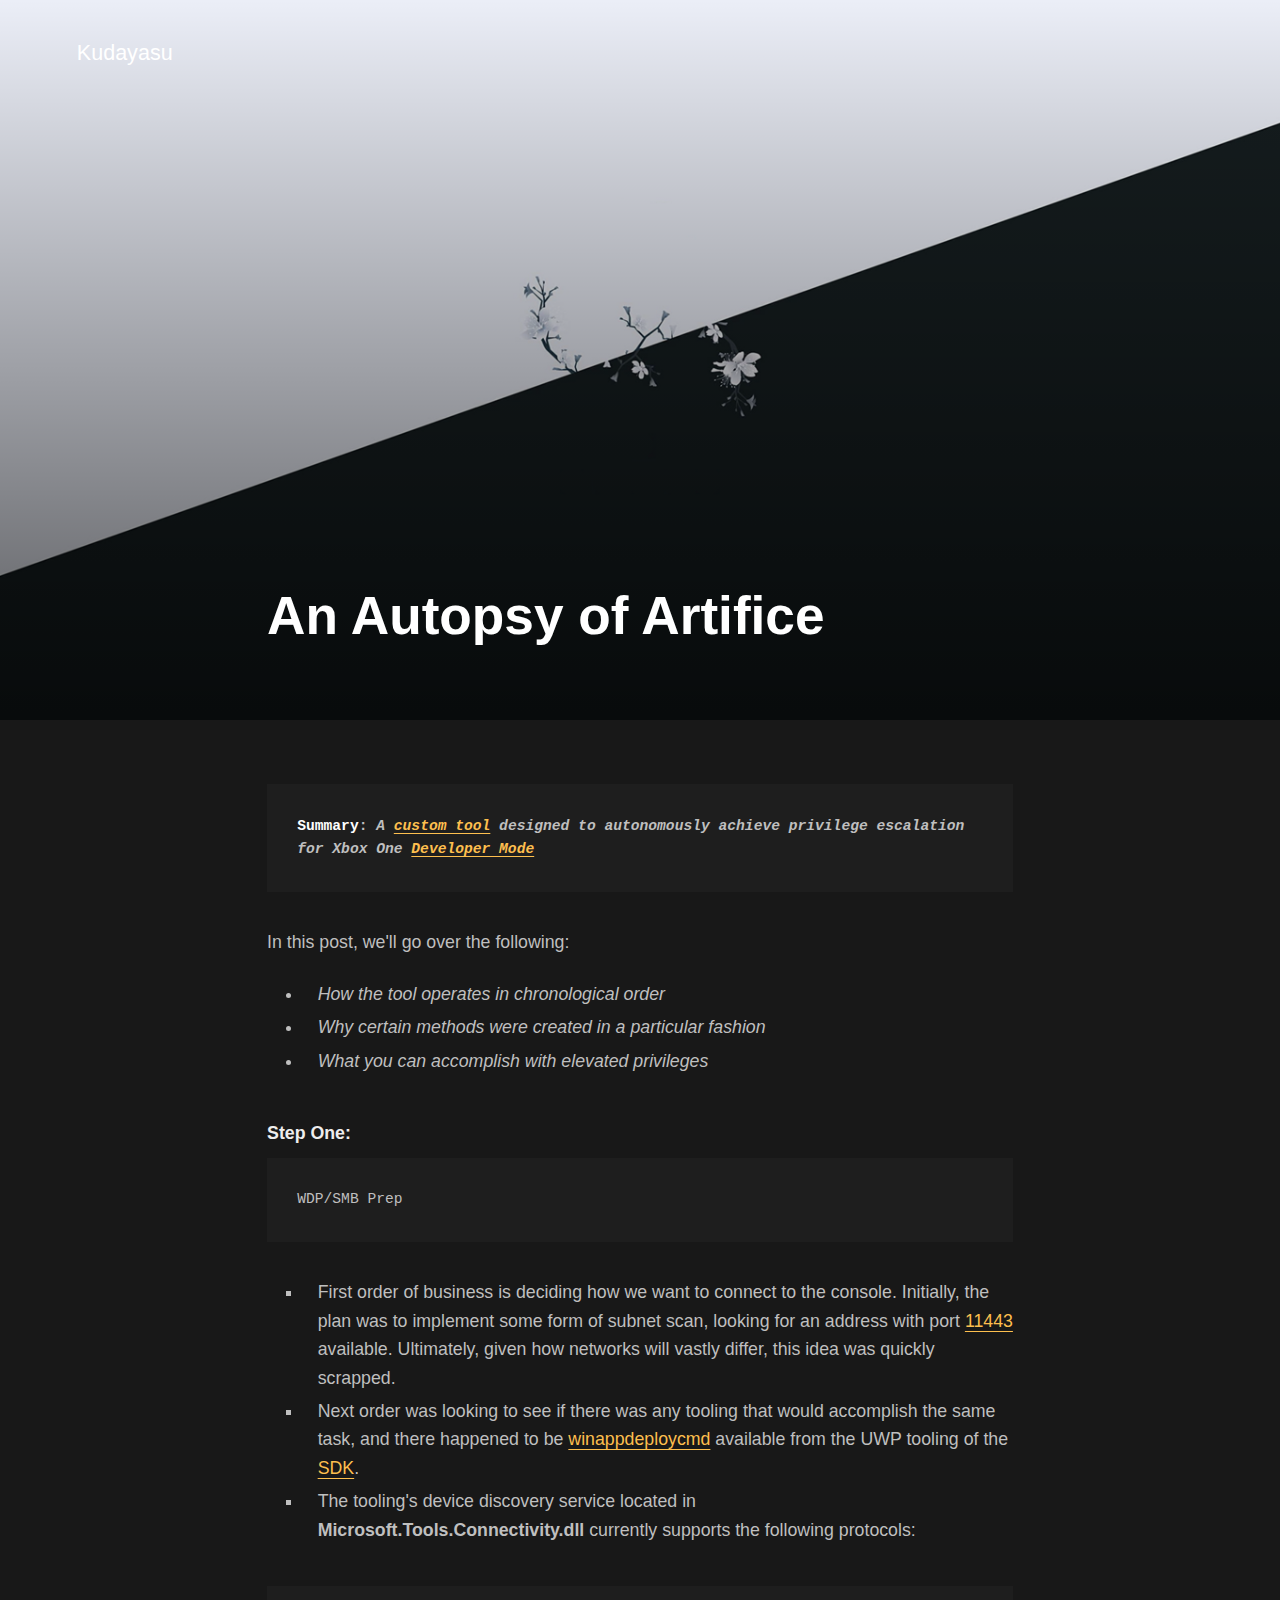
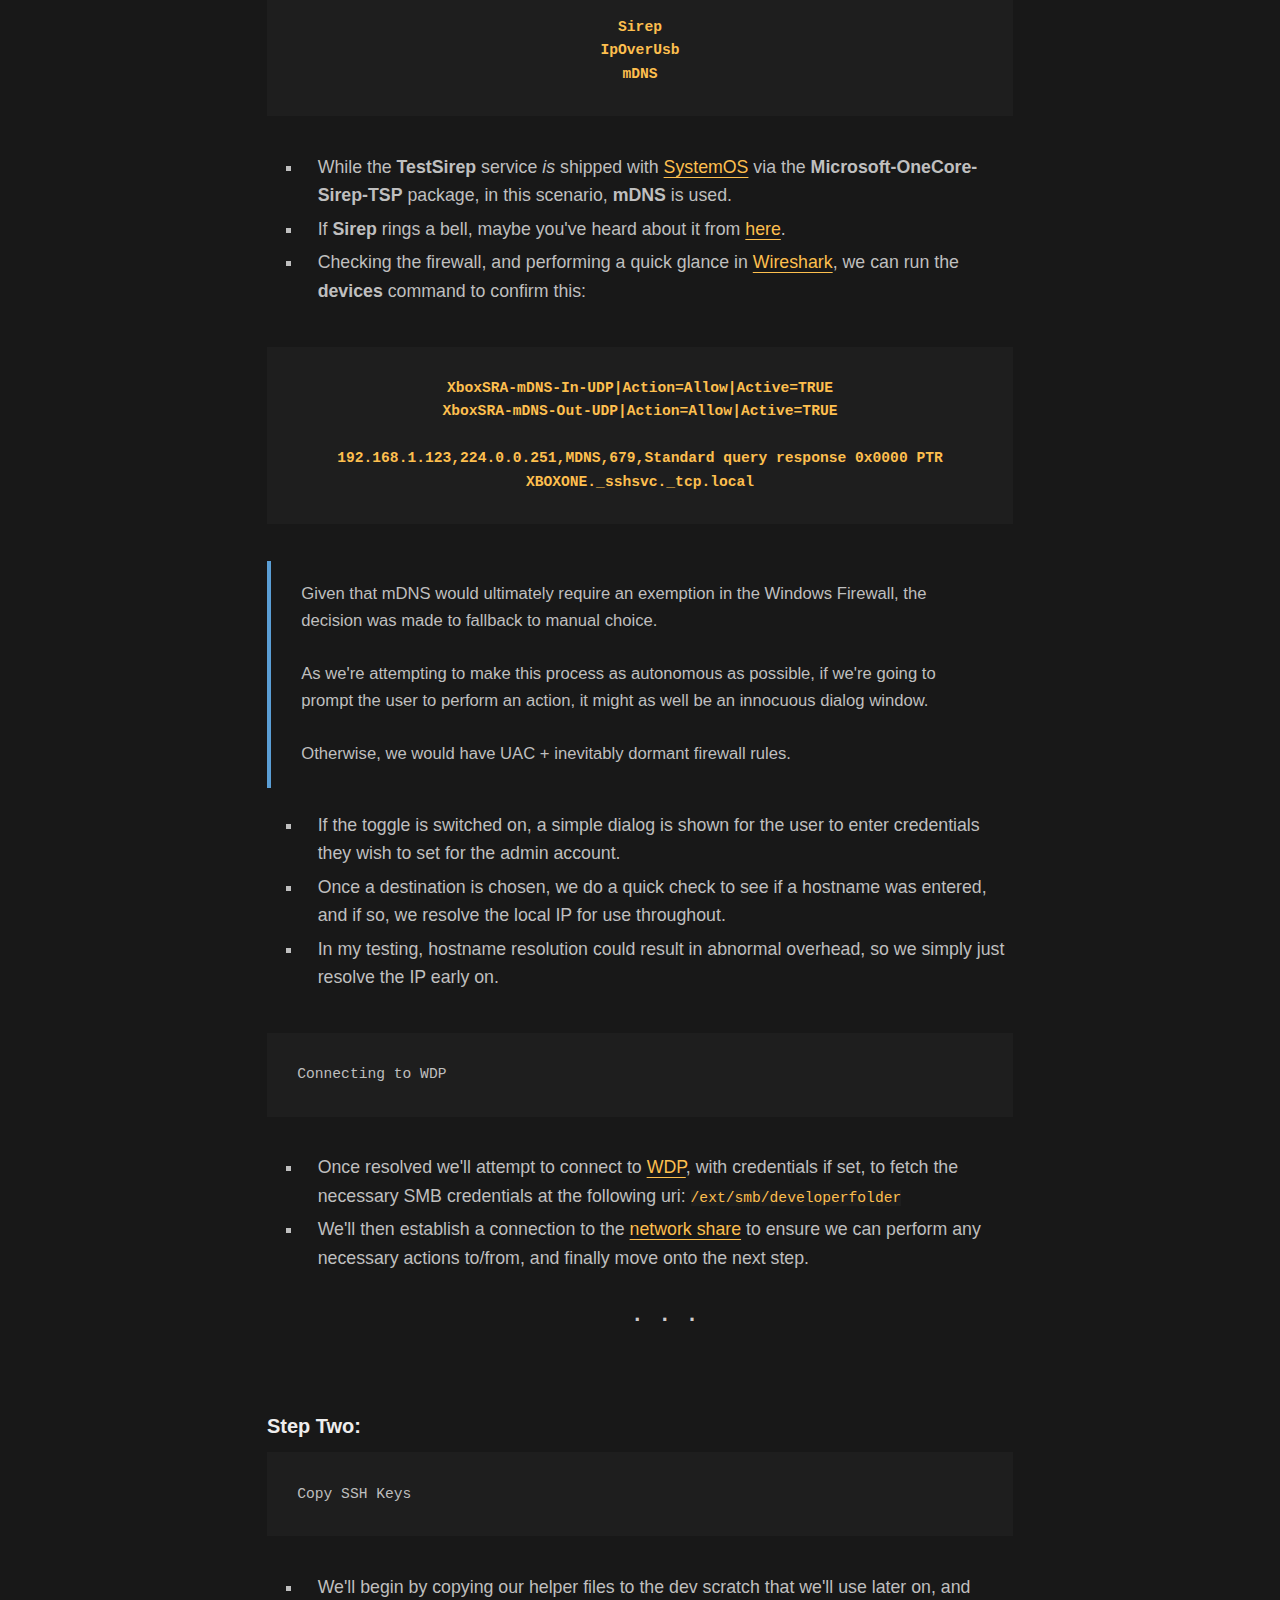
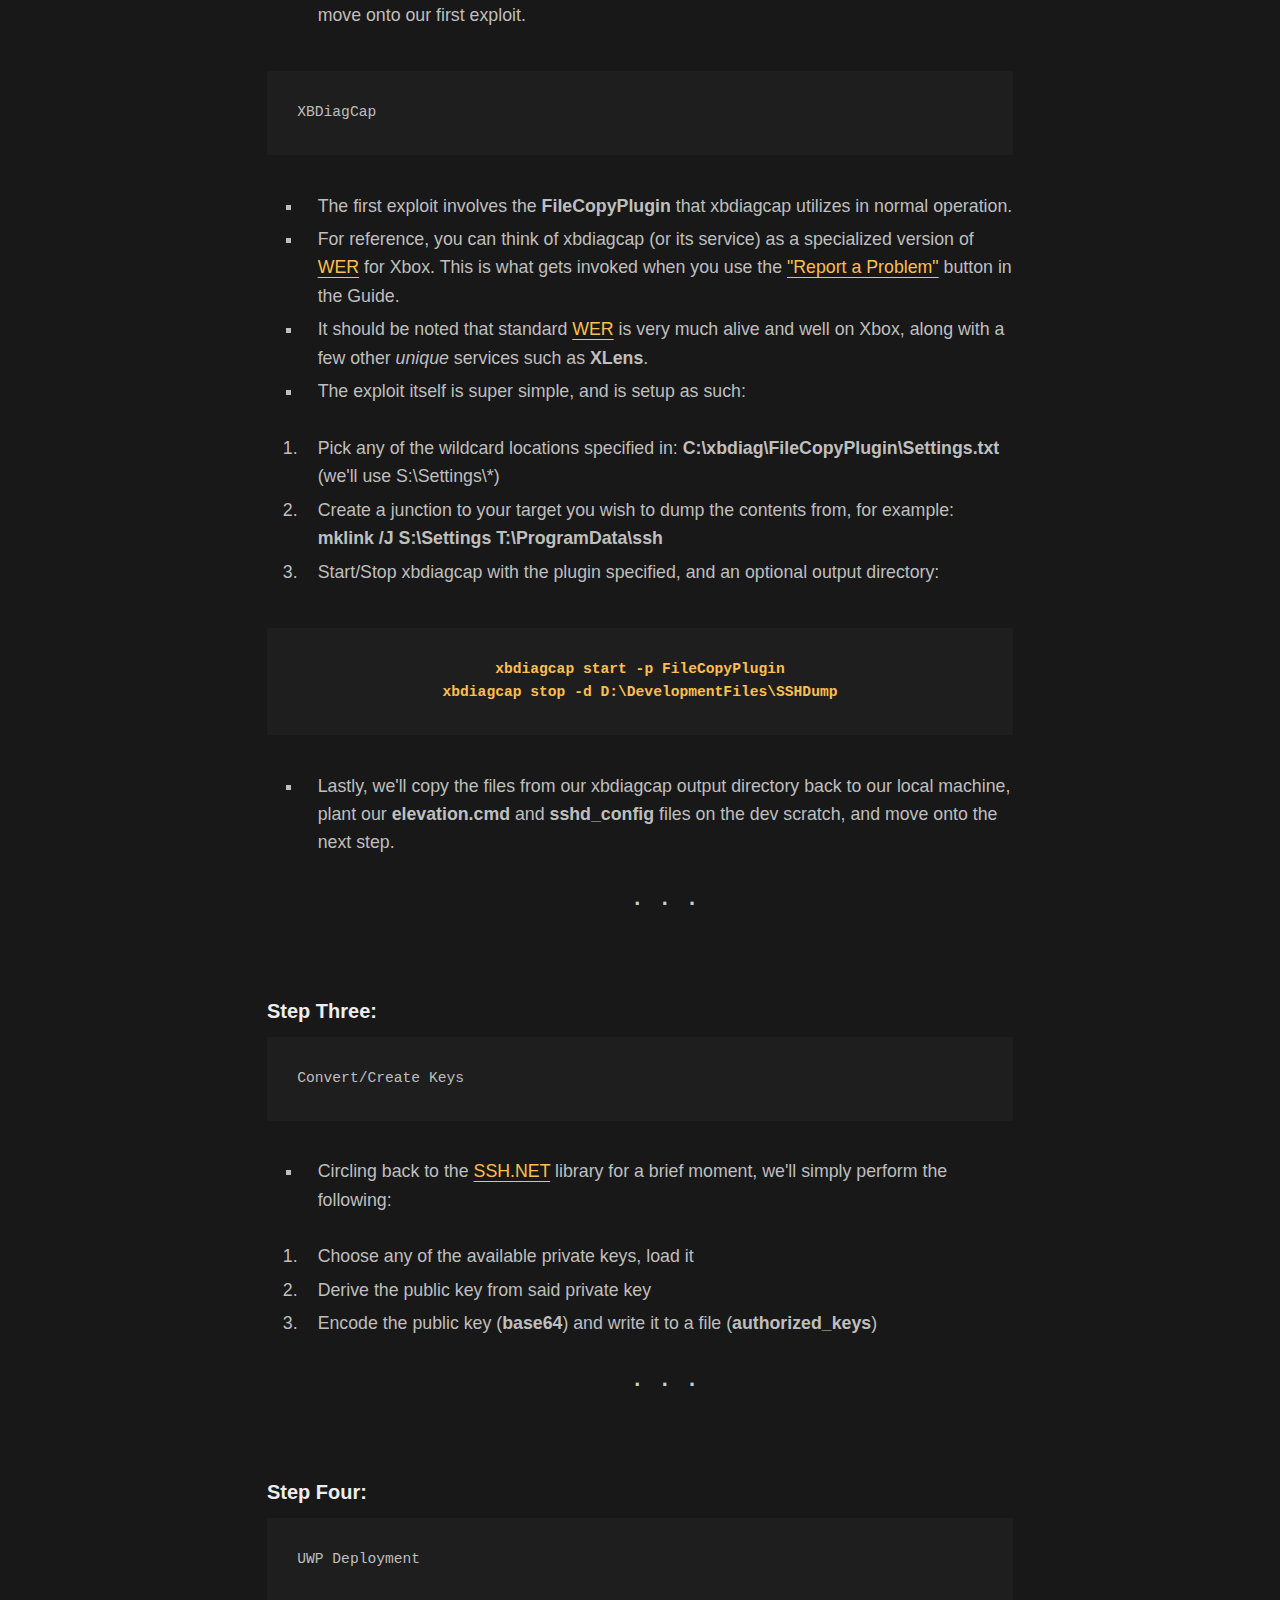
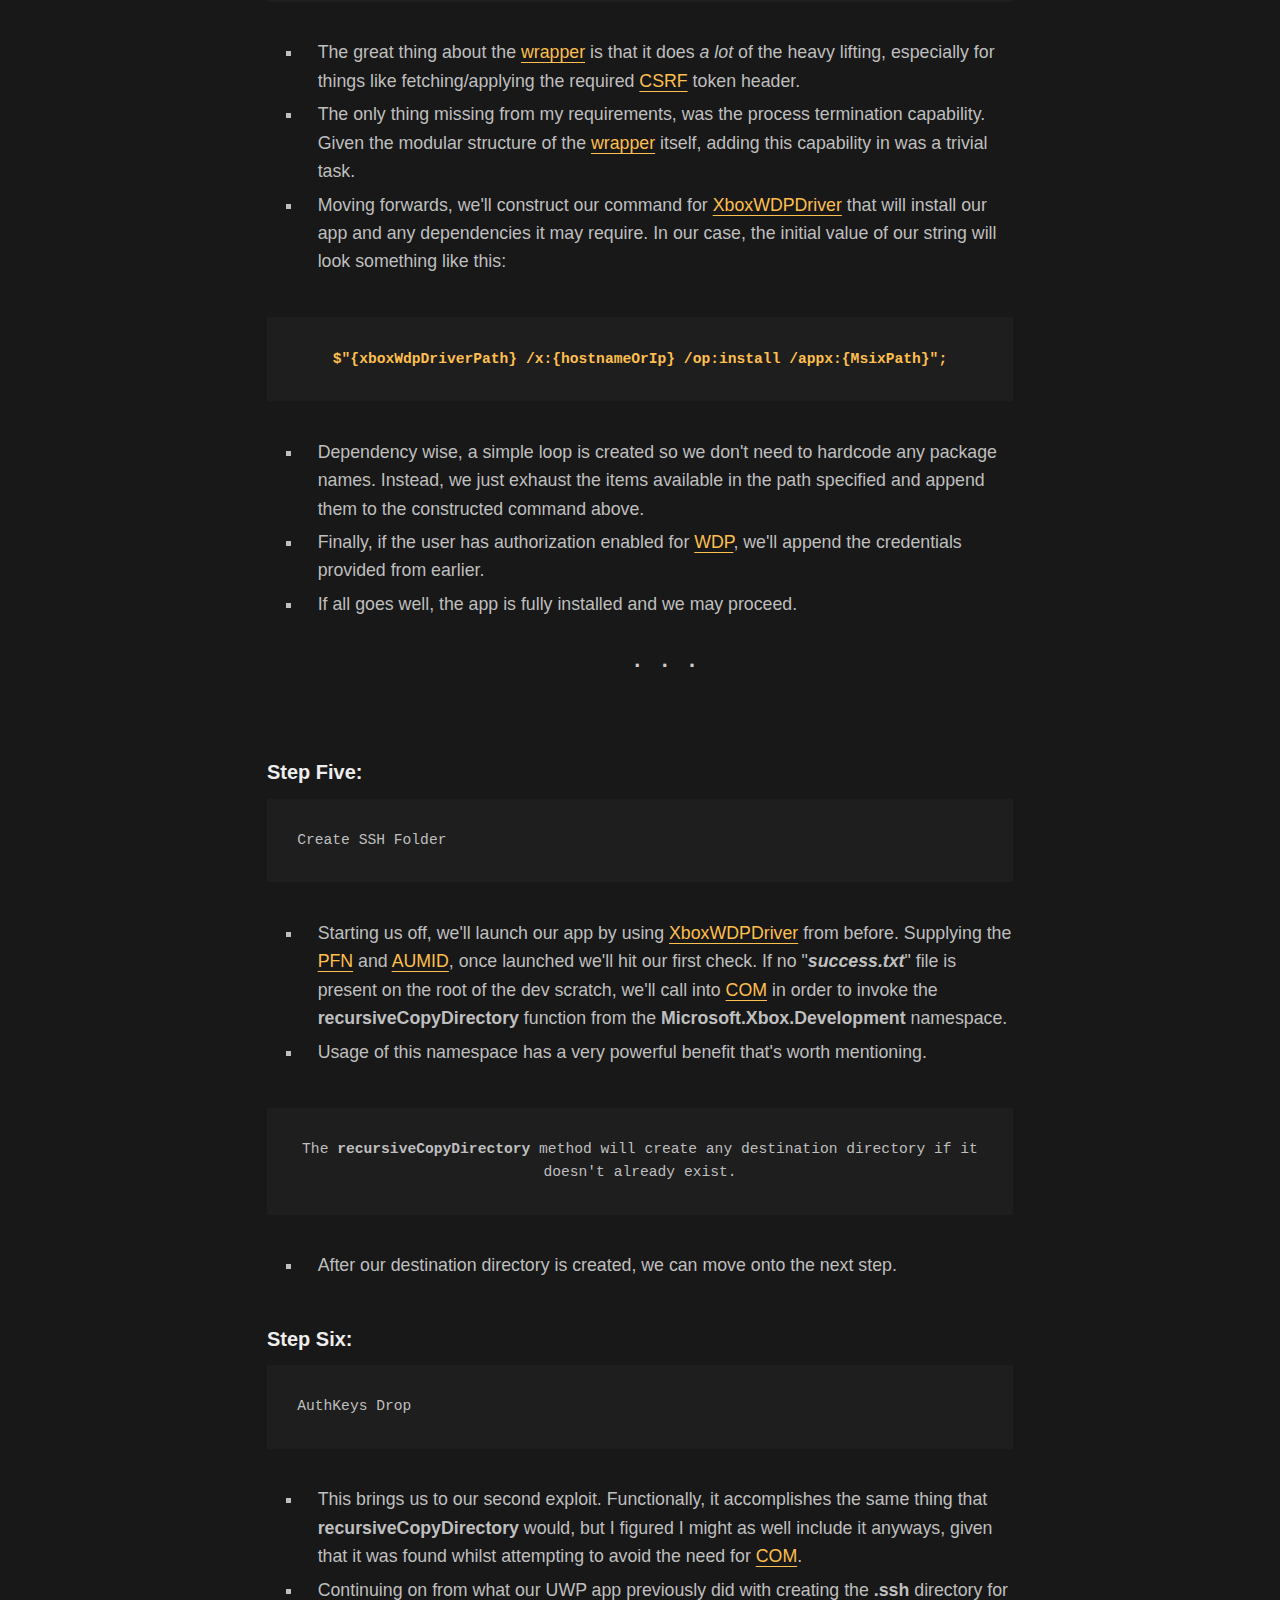
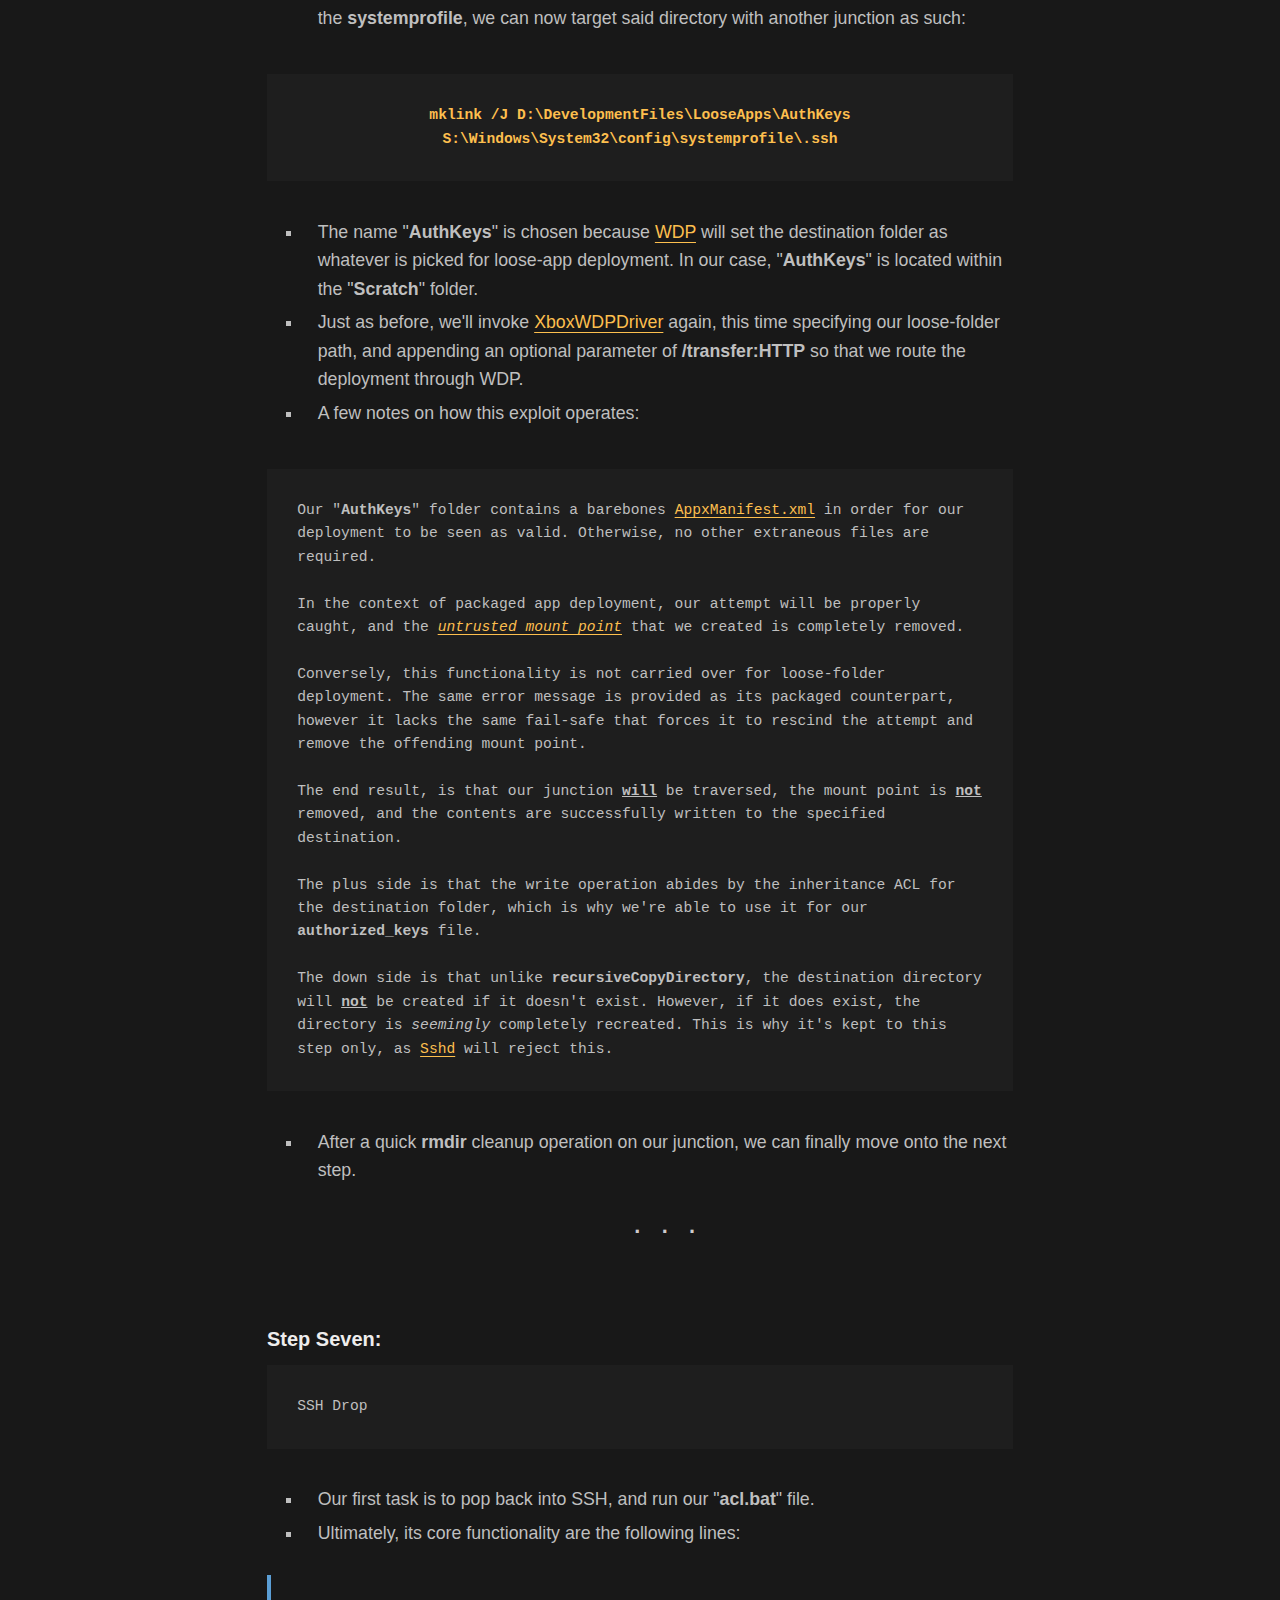
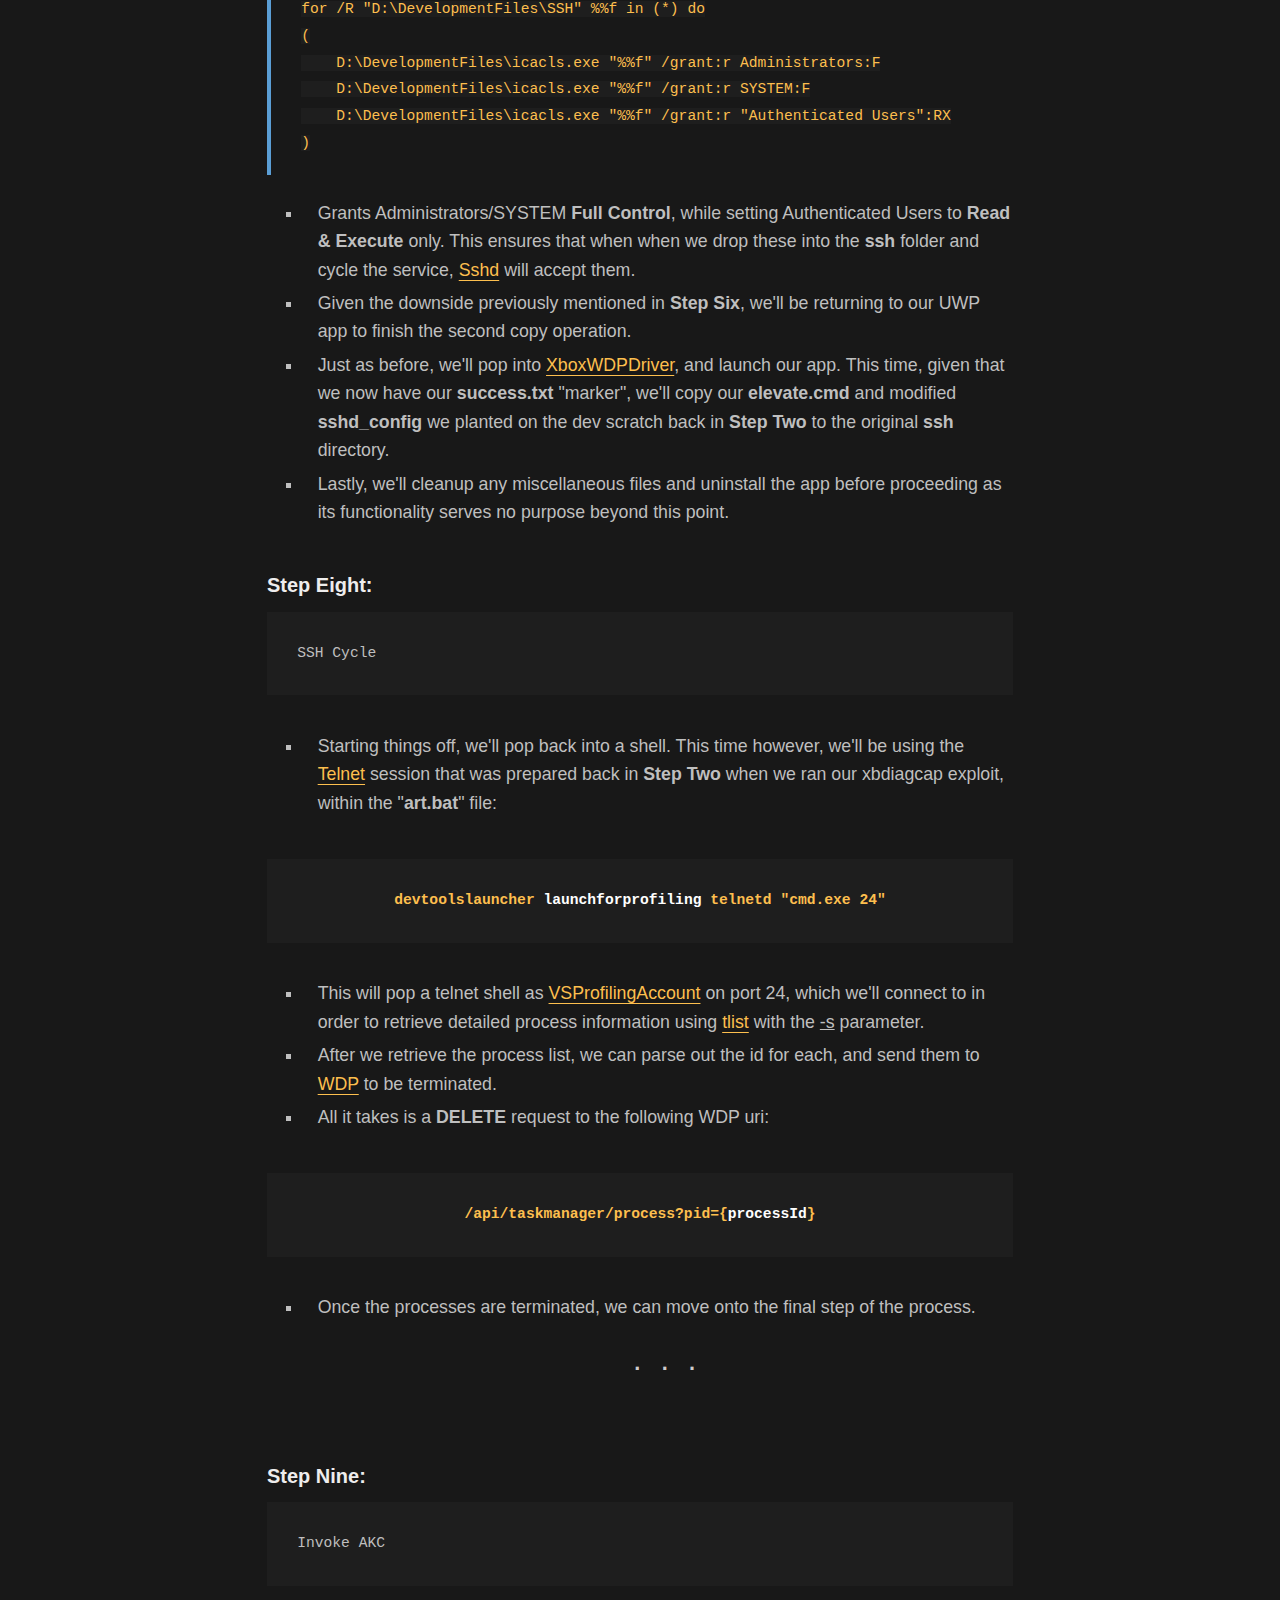
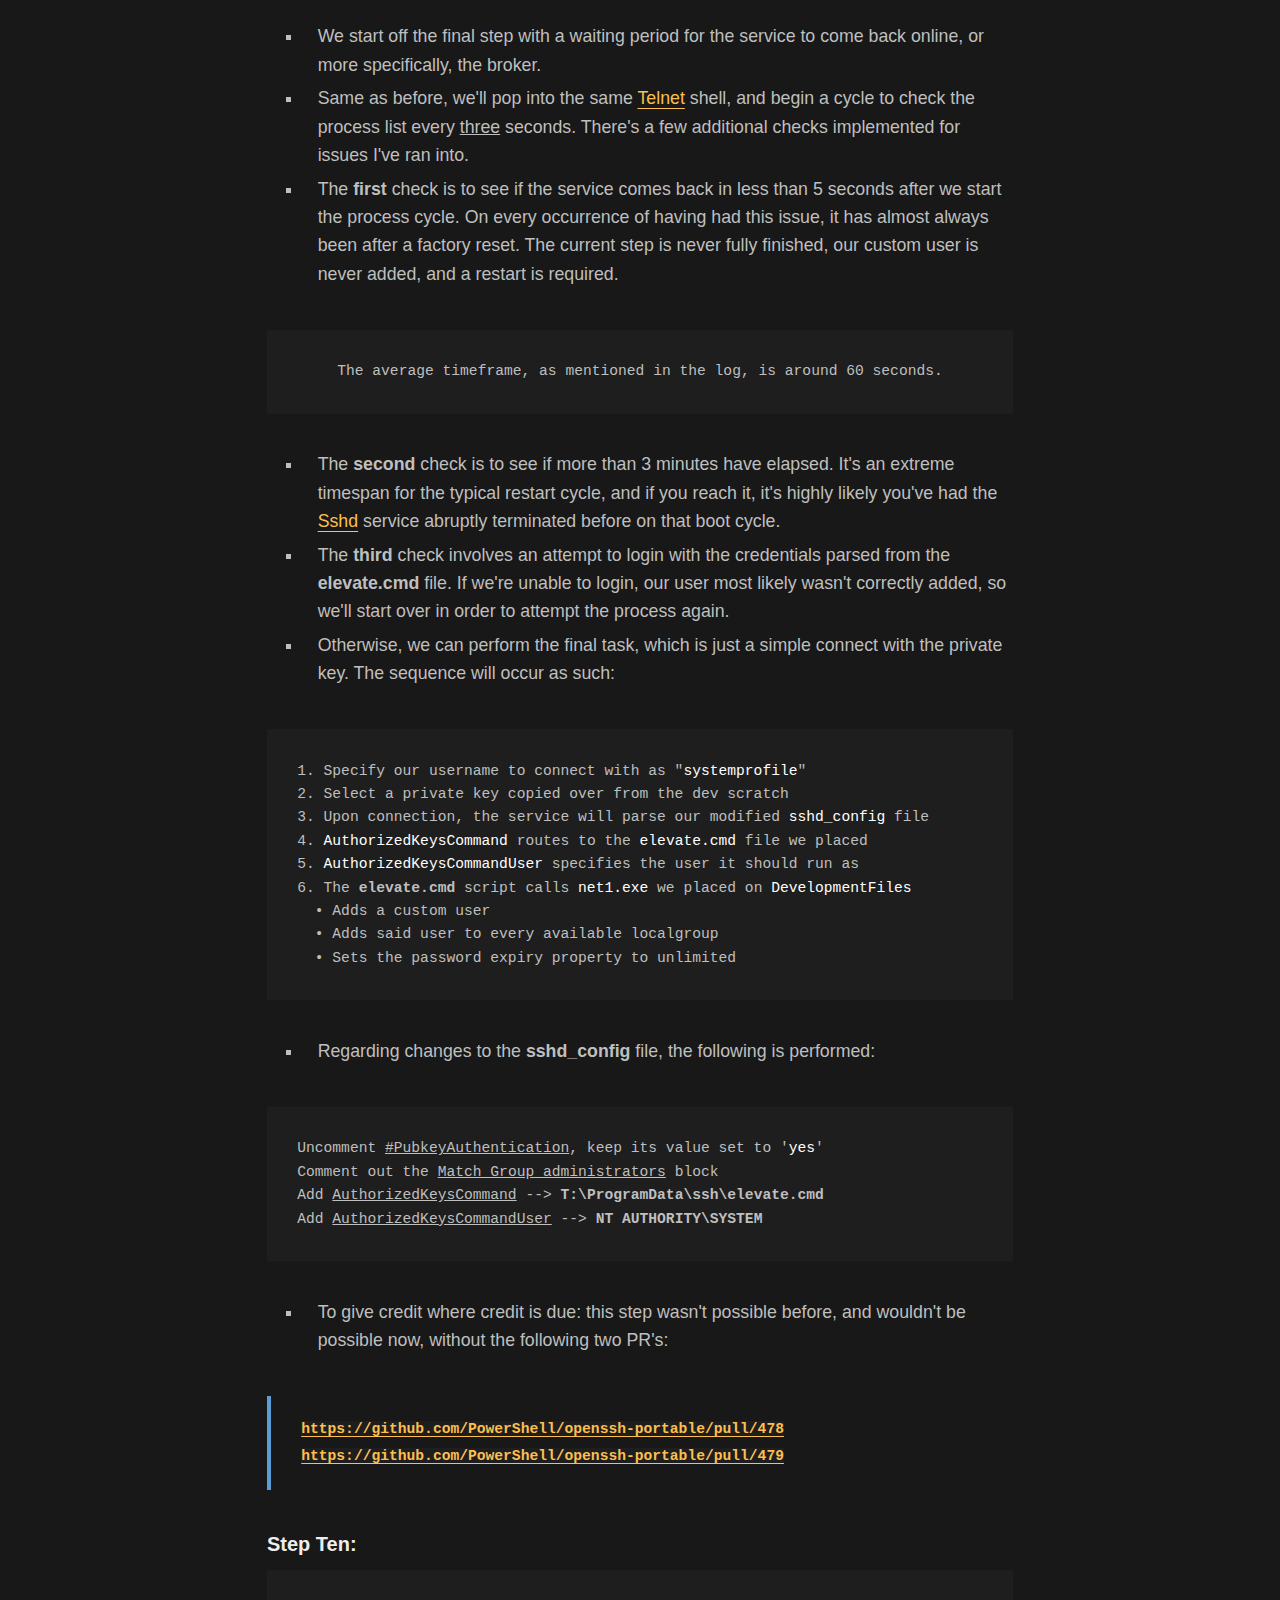
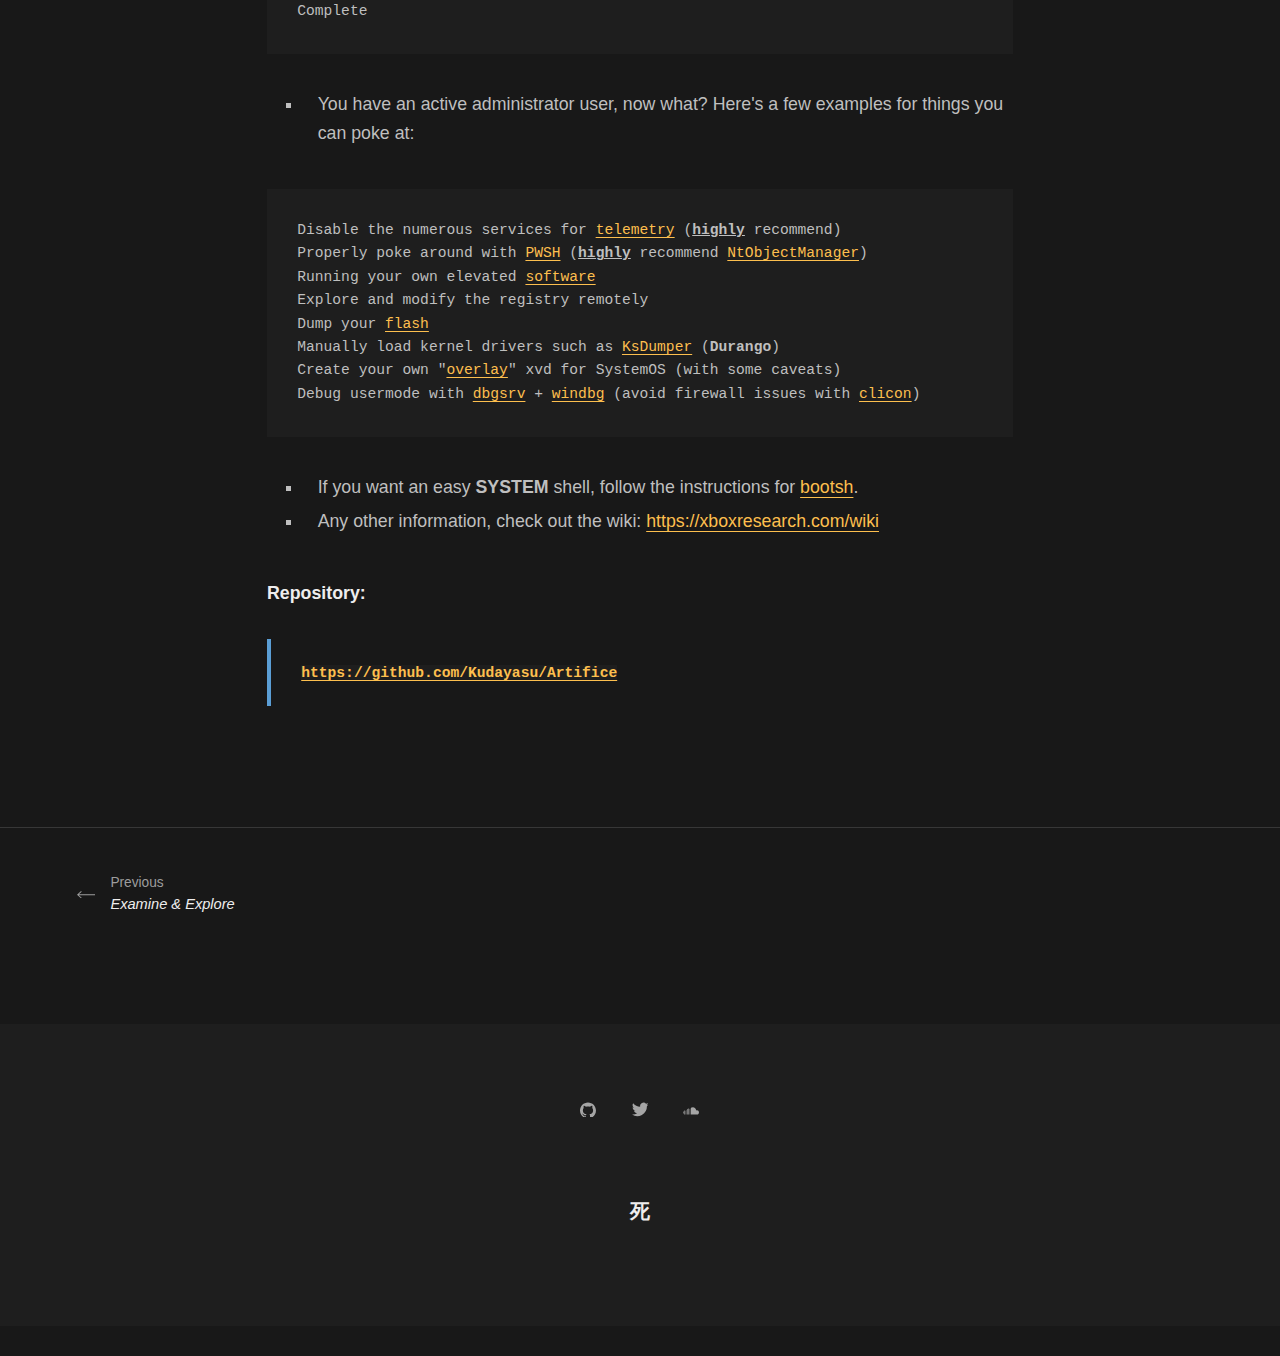
==== commit 177030c0: "Updated from Publii" ====
--- a/an-autopsy-of-artifice/index.html
+++ b/an-autopsy-of-artifice/index.html
@@ -1,6 +1,6 @@
-<!DOCTYPE html><html lang="en-us"><head><meta charset="utf-8"><meta http-equiv="X-UA-Compatible" content="IE=edge"><meta name="viewport" content="width=device-width,initial-scale=1"><title>An Autopsy of Artifice - Kudayasu</title><meta name="description" content="Summary: A custom tool designed to autonomously achieve privilege escalation for Xbox One Developer Mode In this post, we'll go over the following: WDP/SMB Prep&hellip;"><meta name="generator" content="Publii Open-Source CMS for Static Site"><link rel="canonical" href="./../an-autopsy-of-artifice/"><link rel="shortcut icon" href="./../media/website/icons8-saturn-16.png" type="image/x-icon"><link rel="stylesheet" href="./../assets/css/style.css?v=552c80d3ade3227114755b040844acd7"><script type="application/ld+json">{"@context":"http://schema.org","@type":"Article","mainEntityOfPage":{"@type":"WebPage","@id":"./../an-autopsy-of-artifice/"},"headline":"An Autopsy of Artifice","datePublished":"2023-09-03T12:32","dateModified":"2023-09-10T13:54","description":"Summary: A custom tool designed to autonomously achieve privilege escalation for Xbox One Developer Mode In this post, we'll go over the following: WDP/SMB Prep&hellip;","author":{"@type":"Person","name":"Kuda","url":"./../authors/test/"},"publisher":{"@type":"Organization","name":"Kuda"}}</script><noscript><style>img[loading] {
+<!DOCTYPE html><html lang="en-us"><head><meta charset="utf-8"><meta http-equiv="X-UA-Compatible" content="IE=edge"><meta name="viewport" content="width=device-width,initial-scale=1"><title>An Autopsy of Artifice - Kudayasu</title><meta name="description" content="Summary: A custom tool designed to autonomously achieve privilege escalation for Xbox One Developer Mode In this post, we'll go over the following: WDP/SMB Prep&hellip;"><meta name="generator" content="Publii Open-Source CMS for Static Site"><script defer="defer" type="text/javascript" data-domain="kudayasu.github.io" src="https://plausible.io/js/plausible.js"></script><link rel="canonical" href="./../an-autopsy-of-artifice/"><link rel="shortcut icon" href="./../media/website/icons8-saturn-16.png" type="image/x-icon"><link rel="stylesheet" href="./../assets/css/style.css?v=552c80d3ade3227114755b040844acd7"><script type="application/ld+json">{"@context":"http://schema.org","@type":"Article","mainEntityOfPage":{"@type":"WebPage","@id":"./../an-autopsy-of-artifice/"},"headline":"An Autopsy of Artifice","datePublished":"2023-09-03T12:32","dateModified":"2023-09-11T22:03","description":"Summary: A custom tool designed to autonomously achieve privilege escalation for Xbox One Developer Mode In this post, we'll go over the following: WDP/SMB Prep&hellip;","author":{"@type":"Person","name":"Kuda","url":"./../authors/test/"},"publisher":{"@type":"Organization","name":"Kuda"}}</script><noscript><style>img[loading] {
                     opacity: 1;
-                }</style></noscript><meta name="google-site-verification" content="6IjN4HwjoThoXT__RfLTmIRps6NrVqwLPY4HvDnT8v4"></head><body><div class="site-container"><header class="top" id="js-header"><a class="logo" href="./../">Kudayasu</a></header><main><article class="post"><div class="hero"><figure class="hero__image hero__image--overlay"><img src="./../media/website/pxfuel.png" srcset="./../media/website/responsive/pxfuel-xs.png 300w, ./../media/website/responsive/pxfuel-sm.png 480w, ./../media/website/responsive/pxfuel-md.png 768w, ./../media/website/responsive/pxfuel-lg.png 1024w, ./../media/website/responsive/pxfuel-xl.png 1360w, ./../media/website/responsive/pxfuel-2xl.png 1600w" sizes="100vw" loading="eager" alt=""></figure><header class="hero__content"><div class="wrapper"><h1>An Autopsy of Artifice</h1></div></header></div><div class="wrapper post__entry"><pre><strong><span style="color: #ffffff;">Summary</span>: <em>A <a href="https://github.com/Kudayasu/Artifice">custom tool</a> designed to autonomously achieve privilege escalation for Xbox One <a href="https://learn.microsoft.com/en-us/windows/uwp/xbox-apps/devkit-activation">Developer Mode</a></em><em><br></em></strong></pre><p>In this post, we'll go over the following:</p><ul><li><em>How the tool operates in chronological order</em></li><li><em>Why certain methods were created in a particular fashion</em></li><li><em>What you can accomplish with elevated privileges</em></li></ul><h6>Step One:</h6><pre>WDP/SMB Prep</pre><ul style="list-style-type: square;"><li>First order of business is deciding how we want to connect to the console. Initially, the plan was to implement some form of subnet scan, looking for an address with port <a href="https://learn.microsoft.com/en-us/gaming/gdk/_content/gc/getstarted/config-dev-kit-software/configure-dev-network#additional-development-network-access-configuration-for-developing-microsoft-game-development-kit-gdk-titles-on-xbox-one">11443</a> available. Ultimately, given how networks will vastly differ, this idea was quickly scrapped.</li><li>Next order was looking to see if there was any tooling that would accomplish the same task, and there happened to be <a href="https://learn.microsoft.com/en-us/windows/uwp/packaging/install-universal-windows-apps-with-the-winappdeploycmd-tool">winappdeploycmd</a> available from the UWP tooling of the <a href="https://developer.microsoft.com/en-us/windows/downloads/windows-sdk/">SDK</a>.</li><li>The tooling's device discovery service located in <strong>Microsoft.Tools.Connectivity.dll</strong> currently supports the following protocols:</li></ul><pre class="align-center"><strong><code>Sirep</code></strong><br><strong><code>IpOverUsb</code></strong><br><strong><code>mDNS</code></strong></pre><ul style="list-style-type: square;"><li>While the <strong>TestSirep</strong> service <em>is </em>shipped with <a href="https://xboxresearch.com/wiki/xbox-operating-system">SystemOS</a> via the <strong>Microsoft-OneCore-Sirep-TSP</strong> package, in this scenario, <strong>mDNS</strong> is used.</li><li>If <strong>Sirep</strong> rings a bell, maybe you've heard about it from <a href="https://github.com/SafeBreach-Labs/SirepRAT">here</a>.</li><li>Checking the firewall, and performing a quick glance in <a href="https://www.wireshark.org">Wireshark</a>, we can run the <strong>devices</strong> command to confirm this:</li></ul><pre class="align-center"><strong><code>XboxSRA-mDNS-In-UDP|Action=Allow|Active=TRUE</code></strong><br><strong><code>XboxSRA-mDNS-Out-UDP|Action=Allow|Active=TRUE<br><br>192.168.1.123,224.0.0.251,MDNS,679,Standard query response 0x0000 PTR XBOXONE._sshsvc._tcp.local</code></strong></pre><address class="msg msg--info align-left">Given that mDNS would ultimately require an exemption in the Windows Firewall, the decision was made to fallback to manual choice.<br><br>As we're attempting to make this process as autonomous as possible, if we're going to prompt the user to perform an action, it might as well be an innocuous dialog window.<br><br>Otherwise, we would have UAC + inevitably dormant firewall rules.</address><ul style="list-style-type: square;"><li>If the toggle is switched on, a simple dialog is shown for the user to enter credentials they wish to set for the admin account.</li><li>Once a destination is chosen, we do a quick check to see if a hostname was entered, and if so, we resolve the local IP for use throughout.</li><li>In my testing, hostname resolution could result in abnormal overhead, so we simply just resolve the IP early on.</li></ul><pre>Connecting to WDP</pre><ul style="list-style-type: square;"><li class="align-left">Once resolved we'll attempt to connect to <a href="https://learn.microsoft.com/en-us/windows/uwp/debug-test-perf/device-portal">WDP</a>, with credentials if set, to fetch the necessary SMB credentials at the following uri: <code>/ext/smb/developerfolder</code></li><li>We'll then establish a connection to the <a href="https://github.com/microsoft/WindowsDevicePortalWrapper/blob/main/Samples/XboxWdpDriver/NetworkShare.cs">network share</a> to ensure we can perform any necessary actions to/from, and finally move onto the next step.<hr></li></ul><h6><span style="font-family: var(--font-base); font-size: 1.125em; letter-spacing: var(--letter-spacing);">Step Two</span><span style="color: var(--headings-color); font-family: var(--font-base); font-size: 1.125em; font-weight: var(--font-weight-bold); letter-spacing: var(--letter-spacing);">:</span></h6><pre>Copy SSH Keys</pre><ul style="list-style-type: square;"><li>We'll begin by copying our helper files to the dev scratch that we'll use later on, and move onto our first exploit.</li></ul><pre>XBDiagCap</pre><ul style="list-style-type: square;"><li>The first exploit involves the <strong>FileCopyPlugin</strong> that xbdiagcap utilizes in normal operation.</li><li>For reference, you can think of xbdiagcap (or its service) as a specialized version of <a href="https://en.wikipedia.org/wiki/Windows_Error_Reporting">WER</a> for Xbox. This is what gets invoked when you use the <a href="https://support.xbox.com/en-US/help/account-profile/manage-account/xbox-insider-hub-report-a-problem">"Report a Problem"</a> button in the Guide.</li><li>It should be noted that standard <a href="https://en.wikipedia.org/wiki/Windows_Error_Reporting">WER</a> is very much alive and well on Xbox, along with a few other <em>unique </em>services such as <strong>XLens</strong>.</li><li>The exploit itself is super simple, and is setup as such:</li></ul><ol><li>Pick any of the wildcard locations specified in: <strong>C:\xbdiag\FileCopyPlugin\Settings.txt</strong> (we'll use S:\Settings\*)</li><li>Create a junction to your target you wish to dump the contents from, for example: <strong>mklink /J S:\Settings T:\ProgramData\ssh</strong></li><li>Start/Stop xbdiagcap with the plugin specified, and an optional output directory:</li></ol><pre class="align-center"><strong><code>xbdiagcap start -p FileCopyPlugin</code></strong><br><strong><code>xbdiagcap stop -d D:\DevelopmentFiles\SSHDump</code></strong></pre><ul style="list-style-type: square;"><li>Lastly, we'll copy the files from our xbdiagcap output directory back to our local machine, plant our <strong>elevation.cmd</strong> and <strong>sshd_config</strong> files on the dev scratch, and move onto the next step.<hr></li></ul><h6><span style="font-family: var(--font-base); font-size: 1.125em; letter-spacing: var(--letter-spacing);">Step Three</span><span style="color: var(--headings-color); font-family: var(--font-base); font-size: 1.125em; font-weight: var(--font-weight-bold); letter-spacing: var(--letter-spacing);">:</span></h6><pre>Convert/Create Keys</pre><ul style="list-style-type: square;"><li>Circling back to the <a href="https://github.com/sshnet/SSH.NET">SSH.NET</a> library for a brief moment, we'll simply perform the following:</li></ul><ol><li>Choose any of the available private keys, load it</li><li>Derive the public key from said private key</li><li>Encode the public key (<strong>base64</strong>) and write it to a file (<strong>authorized_keys</strong>)<hr></li></ol><h6><span style="font-family: var(--font-base); font-size: 1.125em; letter-spacing: var(--letter-spacing);">Step Four</span><span style="color: var(--headings-color); font-family: var(--font-base); font-size: 1.125em; font-weight: var(--font-weight-bold); letter-spacing: var(--letter-spacing);">:</span></h6><pre>UWP Deployment</pre><ul style="list-style-type: square;"><li>The great thing about the <a href="https://github.com/microsoft/WindowsDevicePortalWrapper">wrapper</a> is that it does<em> a lot </em>of the heavy lifting, especially for things like fetching/applying the required <a href="https://github.com/microsoft/WindowsDevicePortalWrapper/blob/main/WindowsDevicePortalWrapper/WindowsDevicePortalWrapper.Shared/HttpRest/HttpHeadersHelper.cs#L123">CSRF</a> token header.</li><li>The only thing missing from my requirements, was the process termination capability. Given the modular structure of the <a href="https://github.com/microsoft/WindowsDevicePortalWrapper">wrapper</a> itself, adding this capability in was a trivial task.</li><li>Moving forwards, we'll construct our command for <a href="https://github.com/microsoft/WindowsDevicePortalWrapper/tree/main/Samples/XboxWdpDriver">XboxWDPDriver</a> that will install our app and any dependencies it may require. In our case, the initial value of our string will look something like this:</li></ul><pre class="align-center"><strong><code>$"{xboxWdpDriverPath} /x:{hostnameOrIp} /op:install /appx:{MsixPath}";</code></strong></pre><ul style="list-style-type: square;"><li>Dependency wise, a simple loop is created so we don't need to hardcode any package names. Instead, we just exhaust the items available in the path specified and append them to the constructed command above.</li><li>Finally, if the user has authorization enabled for <a href="https://learn.microsoft.com/en-us/windows/uwp/debug-test-perf/device-portal">WDP</a>, we'll append the credentials provided from earlier.</li><li>If all goes well, the app is fully installed and we may proceed.<hr></li></ul><h6><span style="font-family: var(--font-base); font-size: 1.125em; letter-spacing: var(--letter-spacing);">Step Five:</span></h6><pre>Create SSH Folder</pre><ul style="list-style-type: square;"><li>Starting us off, we'll launch our app by using <a href="https://github.com/microsoft/WindowsDevicePortalWrapper/tree/main/Samples/XboxWdpDriver">XboxWDPDriver</a> from before. Supplying the <a href="https://learn.microsoft.com/en-us/windows/apps/desktop/modernize/package-identity-overview#package-full-name">PFN</a> and <a href="https://learn.microsoft.com/en-us/windows/win32/shell/appids">AUMID</a>, once launched we'll hit our first check. If no "<strong><em>success.txt</em></strong>" file is present on the root of the dev scratch, we'll call into <a href="https://learn.microsoft.com/en-us/windows/win32/com/component-object-model--com--portal">COM</a> in order to invoke the <strong>recursiveCopyDirectory</strong> function from the <strong>Microsoft.Xbox.Development</strong> namespace.</li><li>Usage of this namespace has a very powerful benefit that's worth mentioning.</li></ul><pre class="align-center">The <strong>recursiveCopyDirectory</strong> method will create any destination directory if it doesn't already exist.</pre><ul style="list-style-type: square;"><li>After our destination directory is created, we can move onto the next step.</li></ul><h6><span style="font-family: var(--font-base); font-size: 1.125em; letter-spacing: var(--letter-spacing);">Step Six:</span></h6><pre>AuthKeys Drop</pre><ul style="list-style-type: square;"><li>This brings us to our second exploit. Functionally, it accomplishes the same thing that <strong>recursiveCopyDirectory</strong> would, but I figured I might as well include it anyways, given that it was found whilst attempting to avoid the need for <a href="https://learn.microsoft.com/en-us/windows/win32/com/component-object-model--com--portal">COM</a>.</li><li class="align-left">Continuing on from what our UWP app previously did with creating the <strong>.ssh</strong> directory for the <strong>systemprofile</strong>, we can now target said directory with another junction as such:</li></ul><pre class="align-center"><strong><code>mklink /J D:\DevelopmentFiles\LooseApps\AuthKeys S:\Windows\System32\config\systemprofile\.ssh</code></strong></pre><ul style="list-style-type: square;"><li>The name "<strong>AuthKeys</strong>" is chosen because <a href="https://learn.microsoft.com/en-us/windows/uwp/debug-test-perf/device-portal">WDP</a> will set the destination folder as whatever is picked for loose-app deployment. In our case, "<strong>AuthKeys</strong>" is located within the "<strong>Scratch</strong>" folder. </li><li>Just as before, we'll invoke <a href="https://github.com/microsoft/WindowsDevicePortalWrapper/tree/main/Samples/XboxWdpDriver">XboxWDPDriver</a> again, this time specifying our loose-folder path, and appending an optional parameter of <strong>/transfer:HTTP</strong> so that we route the deployment through WDP.</li><li>A few notes on how this exploit operates:</li></ul><pre class="align-left">Our "<strong>AuthKeys</strong>" folder contains a barebones <a href="https://learn.microsoft.com/en-us/uwp/schemas/appxpackage/appx-package-manifest">AppxManifest.xml</a> in order for our deployment to be seen as valid. Otherwise, no other extraneous files are required.<br><br>In the context of packaged app deployment, our attempt will be properly caught, and the <em><a href="https://unit42.paloaltonetworks.com/junctions-windows-redirection-trust-mitigation">untrusted mount point</a></em> that we created is completely removed.<br><br>Conversely, this functionality is not carried over for loose-folder deployment. The same error message is provided as its packaged counterpart, however it lacks the same fail-safe that forces it to rescind the attempt and remove the offending mount point.<br><br>The end result, is that our junction <strong><span style="text-decoration: underline;">will</span></strong><em> </em>be traversed, the mount point is <strong><span style="text-decoration: underline;">not</span></strong><em> </em>removed, and the contents are successfully written to the specified destination.<br><br>The plus side is that the write operation abides by the inheritance ACL for the destination folder, which is why we're able to use it for our <strong>authorized_keys</strong> file.<br><br>The down side is that unlike <strong>recursiveCopyDirectory</strong>, the destination directory will <strong><span style="text-decoration: underline;">not</span></strong> be created if it doesn't exist. However, if it does exist, the directory is <em>seemingly</em> completely recreated. This is why it's kept to this step only, as <a href="https://learn.microsoft.com/en-us/windows-server/administration/openssh/openssh_overview">Sshd</a> will reject this.</pre><ul style="list-style-type: square;"><li>After a quick <strong>rmdir</strong> cleanup operation on our junction, we can finally move onto the next step.<hr></li></ul><h6><span style="font-family: var(--font-base); font-size: 1.125em; letter-spacing: var(--letter-spacing);">Step Seven:</span></h6><pre>SSH Drop</pre><ul style="list-style-type: square;"><li>Our first task is to pop back into SSH, and run our "<strong>acl.bat</strong>" file.</li><li>Ultimately, its core functionality are the following lines:</li></ul><p class="msg msg--info"><code>for /R "D:\DevelopmentFiles\SSH" %%f in (*) do<br>(</code><br><code>    D:\DevelopmentFiles\icacls.exe "%%f" /grant:r Administrators:F</code><br><code>    D:\DevelopmentFiles\icacls.exe "%%f" /grant:r SYSTEM:F</code><br><code>    D:\DevelopmentFiles\icacls.exe "%%f" /grant:r "Authenticated Users":RX</code><br><code>)</code></p><ul style="list-style-type: square;"><li>Grants Administrators/SYSTEM <strong>Full Control</strong>, while setting Authenticated Users to <strong>Read &amp; Execute</strong> only. This ensures that when when we drop these into the <strong>ssh</strong> folder and cycle the service, <a href="https://learn.microsoft.com/en-us/windows-server/administration/openssh/openssh_overview">Sshd</a> will accept them.</li><li>Given the downside previously mentioned in <strong>Step Six</strong>, we'll be returning to our UWP app to finish the second copy operation.</li><li>Just as before, we'll pop into <a href="https://github.com/microsoft/WindowsDevicePortalWrapper/tree/main/Samples/XboxWdpDriver">XboxWDPDriver</a>, and launch our app. This time, given that we now have our <strong>success.txt</strong> "marker", we'll copy our <strong>elevate.cmd</strong> and modified <strong>sshd_config </strong>we planted on the dev scratch back in <strong>Step Two</strong> to the original <strong>ssh</strong> directory. </li><li>Lastly, we'll cleanup any miscellaneous files and uninstall the app before proceeding as its functionality serves no purpose beyond this point.</li></ul><h6><span style="font-family: var(--font-base); font-size: 1.125em; letter-spacing: var(--letter-spacing);">Step Eight:</span></h6><pre>SSH Cycle</pre><ul style="list-style-type: square;"><li>Starting things off, we'll pop back into a shell. This time however, we'll be using the <a href="https://github.com/9swampy/Telnet">Telnet</a> session that was prepared back in <strong>Step Two</strong> when we ran our xbdiagcap exploit, within the "<strong>art.bat</strong>" file:</li></ul><pre class="align-center"><strong><code>devtoolslauncher <span style="color: #ffffff;">launchforprofiling</span> telnetd "cmd.exe 24"</code></strong></pre><ul style="list-style-type: square;"><li>This will pop a telnet shell as <a href="https://xboxresearch.com/wiki/exploits/devmode-priv-escalation-vsprofiling">VSProfilingAccount</a> on port 24, which we'll connect to in order to retrieve detailed process information using <a href="https://learn.microsoft.com/en-us/windows-hardware/drivers/debugger/tlist">tlist</a> with the <span style="text-decoration: underline;">-s</span> parameter.</li><li>After we retrieve the process list, we can parse out the id for each, and send them to <a href="https://learn.microsoft.com/en-us/windows/uwp/debug-test-perf/device-portal">WDP</a> to be terminated.</li><li>All it takes is a <strong>DELETE</strong> request to the following WDP uri:</li></ul><pre class="align-center"><strong><code>/api/taskmanager/process?pid={<span style="color: #ffffff;">processId</span>}</code></strong></pre><ul style="list-style-type: square;"><li>Once the processes are terminated, we can move onto the final step of the process.<hr></li></ul><h6><span style="font-family: var(--font-base); font-size: 1.125em; letter-spacing: var(--letter-spacing);">Step Nine:</span></h6><pre>Invoke AKC</pre><ul style="list-style-type: square;"><li>We start off the final step with a waiting period for the service to come back online, or more specifically, the broker. </li><li>Same as before, we'll pop into the same <a href="https://github.com/9swampy/Telnet">Telnet</a> shell, and begin a cycle to check the process list every <span style="text-decoration: underline;">three</span> seconds. There's a few additional checks implemented for issues I've ran into.</li><li>The <strong>first</strong> check is to see if the service comes back in less than 5 seconds after we start the process cycle. On every occurrence of having had this issue, it has almost always been after a factory reset. The current step is never fully finished, our custom user is never added, and a restart is required.</li></ul><pre class="align-center">The average timeframe, as mentioned in the log, is around 60 seconds.</pre><ul style="list-style-type: square;"><li>The <strong>second</strong> check is to see if more than 3 minutes have elapsed. It's an extreme timespan for the typical restart cycle, and if you reach it, it's highly likely you've had the <a href="https://learn.microsoft.com/en-us/windows-server/administration/openssh/openssh_overview">Sshd</a> service abruptly terminated before on that boot cycle. </li><li>The <strong>third</strong> check involves an attempt to login with the credentials parsed from the <strong>elevate.cmd</strong> file. If we're unable to login, our user most likely wasn't correctly added, so we'll start over in order to attempt the process again.</li><li>Otherwise, we can perform the final task, which is just a simple connect with the private key. The sequence will occur as such:</li></ul><pre class="align-left">1. Specify our username to connect with as "<span style="color: #ffffff;">systemprofile</span>"<br>2. Select a private key copied over from the dev scratch<br>3. Upon connection, the service will parse our modified <span style="color: #ffffff;">sshd_config</span> file<br>4. <span style="color: #ffffff;">AuthorizedKeysCommand</span> routes to the <span style="color: #ffffff;">elevate.cmd</span> file we placed<br>5. <span style="color: #ffffff;">AuthorizedKeysCommandUser</span> specifies the user it should run as<br>6. The <strong>elevate.cmd</strong> script calls <span style="color: #ffffff;">net1.exe</span> we placed on <span style="color: #ffffff;">DevelopmentFiles</span><br>  • Adds a custom user<br>  • Adds said user to every available localgroup<br>  • Sets the password expiry property to unlimited</pre><ul style="list-style-type: square;"><li>Regarding changes to the <strong>sshd_config</strong> file, the following is performed:</li></ul><pre>Uncomment <span style="text-decoration: underline;">#PubkeyAuthentication</span>, keep its value set to '<span style="color: #ffffff;">yes</span>'<br>Comment out the <span style="text-decoration: underline;">Match Group administrators</span> block<br>Add <span style="text-decoration: underline;">AuthorizedKeysCommand</span> --&gt; <strong>T:\ProgramData\ssh\elevate.cmd</strong><br>Add <span style="text-decoration: underline;">AuthorizedKeysCommandUser</span> --&gt; <strong>NT AUTHORITY\SYSTEM</strong></pre><ul style="list-style-type: square;"><li>To give credit where credit is due: this step wasn't possible before, and wouldn't be possible now, without the following two PR's:</li></ul><pre class="msg msg--info"><strong><code><a href="https://github.com/PowerShell/openssh-portable/pull/478">https://github.com/PowerShell/openssh-portable/pull/478</a></code></strong><br><strong><code><a href="https://github.com/PowerShell/openssh-portable/pull/479">https://github.com/PowerShell/openssh-portable/pull/479</a></code></strong></pre><h6><strong style="font-family: var(--font-base); font-size: 1.125em; letter-spacing: var(--letter-spacing);">Step Ten:</strong></h6><pre>Complete</pre><ul style="list-style-type: square;"><li>You have an active administrator user, now what? Here's a few examples for things you can poke at:</li></ul><pre class="align-left">Disable the numerous services for <a href="https://github.com/xboxoneresearch/XboxDevModeBatchScripts/blob/main/removetelemetry.bat">telemetry</a> (<span style="text-decoration: underline;"><strong>highly</strong></span> recommend)<br>Properly poke around with <a href="https://github.com/PowerShell/PowerShell">PWSH</a> (<span style="text-decoration: underline;"><strong>highly</strong></span> recommend <a href="https://www.powershellgallery.com/packages/NtObjectManager">NtObjectManager</a>)<br>Running your own elevated <a href="https://xboxresearch.com/wiki/installing-compatible-software">software</a><br>Explore and modify the registry remotely<br>Dump your <a href="https://github.com/TitleOS/QuantumTunnel">flash</a><br>Manually load kernel drivers such as <a href="https://github.com/EquiFox/KsDumper">KsDumper</a> (<strong>Durango</strong>)<br>Create your own "<a href="https://xboxresearch.com/wiki/exploits/devmode-systemxvd-read-write">overlay</a>" xvd for SystemOS (with some caveats)<br>Debug usermode with <a href="https://learn.microsoft.com/en-us/windows-hardware/drivers/debugger/debugger-download-tools#install-debugging-tools-for-windows">dbgsrv</a> + <a href="https://learn.microsoft.com/en-us/windows-hardware/drivers/debugger">windbg</a> (avoid firewall issues with <a href="https://learn.microsoft.com/en-us/windows-hardware/drivers/debugger/activating-a-process-server">clicon</a>)</pre><h6><strong>Repository:</strong><br><br></h6><p class="msg msg--info"><strong><code><a href="https://github.com/Kudayasu/Artifice">https://github.com/Kudayasu/Artifice</a></code></strong></p></div><footer class="wrapper post__footer"><div class="post__share"></div></footer></article><nav class="post__nav"><div class="post__nav-inner"><div class="post__nav-prev"><svg width="1.041em" height="0.416em" aria-hidden="true"><use xlink:href="./../assets/svg/svg-map.svg#arrow-prev"/></svg> <a href="./../examine-and-explore/" class="post__nav-link" rel="prev"><span>Previous</span> Examine &amp; Explore</a></div></div></nav></main><footer class="footer"><div class="footer__social"><a href="https://github.com/Kudayasu" aria-label="Facebook"><svg><use xlink:href="./../assets/svg/svg-map.svg#facebook"/></svg> </a><a href="https://twitter.com/Kudayasu" aria-label="Twitter"><svg><use xlink:href="./../assets/svg/svg-map.svg#twitter"/></svg> </a><a href="https://soundcloud.com/kudayasu" aria-label="Instagram"><svg><use xlink:href="./../assets/svg/svg-map.svg#instagram"/></svg></a></div><div class="footer__copyright"><h5>死</h5></div><button onclick="backToTopFunction()" id="backToTop" class="footer__bttop" aria-label="Back to top" title="Back to top"><svg><use xlink:href="./../assets/svg/svg-map.svg#toparrow"/></svg></button></footer></div><script defer="defer" src="./../assets/js/scripts.min.js?v=f47c11534595205f20935f0db2a62a85"></script><script>window.publiiThemeMenuConfig={mobileMenuMode:'sidebar',animationSpeed:300,submenuWidth: 'auto',doubleClickTime:500,mobileMenuExpandableSubmenus:true,relatedContainerForOverlayMenuSelector:'.top'};</script><script>var images = document.querySelectorAll('img[loading]');
+                }</style></noscript><script defer="defer" data-domain="kudayasu.github.io" src="https://plausible.io/js/script.js"></script></head><body><div class="site-container"><header class="top" id="js-header"><a class="logo" href="./../">Kudayasu</a></header><main><article class="post"><div class="hero"><figure class="hero__image hero__image--overlay"><img src="./../media/website/pxfuel.png" srcset="./../media/website/responsive/pxfuel-xs.png 300w, ./../media/website/responsive/pxfuel-sm.png 480w, ./../media/website/responsive/pxfuel-md.png 768w, ./../media/website/responsive/pxfuel-lg.png 1024w, ./../media/website/responsive/pxfuel-xl.png 1360w, ./../media/website/responsive/pxfuel-2xl.png 1600w" sizes="100vw" loading="eager" alt=""></figure><header class="hero__content"><div class="wrapper"><h1>An Autopsy of Artifice</h1></div></header></div><div class="wrapper post__entry"><pre><strong><span style="color: #ffffff;">Summary</span>: <em>A <a href="https://github.com/Kudayasu/Artifice">custom tool</a> designed to autonomously achieve privilege escalation for Xbox One <a href="https://learn.microsoft.com/en-us/windows/uwp/xbox-apps/devkit-activation">Developer Mode</a></em><em><br></em></strong></pre><p>In this post, we'll go over the following:</p><ul><li><em>How the tool operates in chronological order</em></li><li><em>Why certain methods were created in a particular fashion</em></li><li><em>What you can accomplish with elevated privileges</em></li></ul><h6>Step One:</h6><pre>WDP/SMB Prep</pre><ul style="list-style-type: square;"><li>First order of business is deciding how we want to connect to the console. Initially, the plan was to implement some form of subnet scan, looking for an address with port <a href="https://learn.microsoft.com/en-us/gaming/gdk/_content/gc/getstarted/config-dev-kit-software/configure-dev-network#additional-development-network-access-configuration-for-developing-microsoft-game-development-kit-gdk-titles-on-xbox-one">11443</a> available. Ultimately, given how networks will vastly differ, this idea was quickly scrapped.</li><li>Next order was looking to see if there was any tooling that would accomplish the same task, and there happened to be <a href="https://learn.microsoft.com/en-us/windows/uwp/packaging/install-universal-windows-apps-with-the-winappdeploycmd-tool">winappdeploycmd</a> available from the UWP tooling of the <a href="https://developer.microsoft.com/en-us/windows/downloads/windows-sdk/">SDK</a>.</li><li>The tooling's device discovery service located in <strong>Microsoft.Tools.Connectivity.dll</strong> currently supports the following protocols:</li></ul><pre class="align-center"><strong><code>Sirep</code></strong><br><strong><code>IpOverUsb</code></strong><br><strong><code>mDNS</code></strong></pre><ul style="list-style-type: square;"><li>While the <strong>TestSirep</strong> service <em>is </em>shipped with <a href="https://xboxresearch.com/wiki/xbox-operating-system">SystemOS</a> via the <strong>Microsoft-OneCore-Sirep-TSP</strong> package, in this scenario, <strong>mDNS</strong> is used.</li><li>If <strong>Sirep</strong> rings a bell, maybe you've heard about it from <a href="https://github.com/SafeBreach-Labs/SirepRAT">here</a>.</li><li>Checking the firewall, and performing a quick glance in <a href="https://www.wireshark.org">Wireshark</a>, we can run the <strong>devices</strong> command to confirm this:</li></ul><pre class="align-center"><strong><code>XboxSRA-mDNS-In-UDP|Action=Allow|Active=TRUE</code></strong><br><strong><code>XboxSRA-mDNS-Out-UDP|Action=Allow|Active=TRUE<br><br>192.168.1.123,224.0.0.251,MDNS,679,Standard query response 0x0000 PTR XBOXONE._sshsvc._tcp.local</code></strong></pre><address class="msg msg--info align-left">Given that mDNS would ultimately require an exemption in the Windows Firewall, the decision was made to fallback to manual choice.<br><br>As we're attempting to make this process as autonomous as possible, if we're going to prompt the user to perform an action, it might as well be an innocuous dialog window.<br><br>Otherwise, we would have UAC + inevitably dormant firewall rules.</address><ul style="list-style-type: square;"><li>If the toggle is switched on, a simple dialog is shown for the user to enter credentials they wish to set for the admin account.</li><li>Once a destination is chosen, we do a quick check to see if a hostname was entered, and if so, we resolve the local IP for use throughout.</li><li>In my testing, hostname resolution could result in abnormal overhead, so we simply just resolve the IP early on.</li></ul><pre>Connecting to WDP</pre><ul style="list-style-type: square;"><li class="align-left">Once resolved we'll attempt to connect to <a href="https://learn.microsoft.com/en-us/windows/uwp/debug-test-perf/device-portal">WDP</a>, with credentials if set, to fetch the necessary SMB credentials at the following uri: <code>/ext/smb/developerfolder</code></li><li>We'll then establish a connection to the <a href="https://github.com/microsoft/WindowsDevicePortalWrapper/blob/main/Samples/XboxWdpDriver/NetworkShare.cs">network share</a> to ensure we can perform any necessary actions to/from, and finally move onto the next step.<hr></li></ul><h6><span style="font-family: var(--font-base); font-size: 1.125em; letter-spacing: var(--letter-spacing);">Step Two</span><span style="color: var(--headings-color); font-family: var(--font-base); font-size: 1.125em; font-weight: var(--font-weight-bold); letter-spacing: var(--letter-spacing);">:</span></h6><pre>Copy SSH Keys</pre><ul style="list-style-type: square;"><li>We'll begin by copying our helper files to the dev scratch that we'll use later on, and move onto our first exploit.</li></ul><pre>XBDiagCap</pre><ul style="list-style-type: square;"><li>The first exploit involves the <strong>FileCopyPlugin</strong> that xbdiagcap utilizes in normal operation.</li><li>For reference, you can think of xbdiagcap (or its service) as a specialized version of <a href="https://en.wikipedia.org/wiki/Windows_Error_Reporting">WER</a> for Xbox. This is what gets invoked when you use the <a href="https://support.xbox.com/en-US/help/account-profile/manage-account/xbox-insider-hub-report-a-problem">"Report a Problem"</a> button in the Guide.</li><li>It should be noted that standard <a href="https://en.wikipedia.org/wiki/Windows_Error_Reporting">WER</a> is very much alive and well on Xbox, along with a few other <em>unique </em>services such as <strong>XLens</strong>.</li><li>The exploit itself is super simple, and is setup as such:</li></ul><ol><li>Pick any of the wildcard locations specified in: <strong>C:\xbdiag\FileCopyPlugin\Settings.txt</strong> (we'll use S:\Settings\*)</li><li>Create a junction to your target you wish to dump the contents from, for example: <strong>mklink /J S:\Settings T:\ProgramData\ssh</strong></li><li>Start/Stop xbdiagcap with the plugin specified, and an optional output directory:</li></ol><pre class="align-center"><strong><code>xbdiagcap start -p FileCopyPlugin</code></strong><br><strong><code>xbdiagcap stop -d D:\DevelopmentFiles\SSHDump</code></strong></pre><ul style="list-style-type: square;"><li>Lastly, we'll copy the files from our xbdiagcap output directory back to our local machine, plant our <strong>elevation.cmd</strong> and <strong>sshd_config</strong> files on the dev scratch, and move onto the next step.<hr></li></ul><h6><span style="font-family: var(--font-base); font-size: 1.125em; letter-spacing: var(--letter-spacing);">Step Three</span><span style="color: var(--headings-color); font-family: var(--font-base); font-size: 1.125em; font-weight: var(--font-weight-bold); letter-spacing: var(--letter-spacing);">:</span></h6><pre>Convert/Create Keys</pre><ul style="list-style-type: square;"><li>Circling back to the <a href="https://github.com/sshnet/SSH.NET">SSH.NET</a> library for a brief moment, we'll simply perform the following:</li></ul><ol><li>Choose any of the available private keys, load it</li><li>Derive the public key from said private key</li><li>Encode the public key (<strong>base64</strong>) and write it to a file (<strong>authorized_keys</strong>)<hr></li></ol><h6><span style="font-family: var(--font-base); font-size: 1.125em; letter-spacing: var(--letter-spacing);">Step Four</span><span style="color: var(--headings-color); font-family: var(--font-base); font-size: 1.125em; font-weight: var(--font-weight-bold); letter-spacing: var(--letter-spacing);">:</span></h6><pre>UWP Deployment</pre><ul style="list-style-type: square;"><li>The great thing about the <a href="https://github.com/microsoft/WindowsDevicePortalWrapper">wrapper</a> is that it does<em> a lot </em>of the heavy lifting, especially for things like fetching/applying the required <a href="https://github.com/microsoft/WindowsDevicePortalWrapper/blob/main/WindowsDevicePortalWrapper/WindowsDevicePortalWrapper.Shared/HttpRest/HttpHeadersHelper.cs#L123">CSRF</a> token header.</li><li>The only thing missing from my requirements, was the process termination capability. Given the modular structure of the <a href="https://github.com/microsoft/WindowsDevicePortalWrapper">wrapper</a> itself, adding this capability in was a trivial task.</li><li>Moving forwards, we'll construct our command for <a href="https://github.com/microsoft/WindowsDevicePortalWrapper/tree/main/Samples/XboxWdpDriver">XboxWDPDriver</a> that will install our app and any dependencies it may require. In our case, the initial value of our string will look something like this:</li></ul><pre class="align-center"><strong><code>$"{xboxWdpDriverPath} /x:{hostnameOrIp} /op:install /appx:{MsixPath}";</code></strong></pre><ul style="list-style-type: square;"><li>Dependency wise, a simple loop is created so we don't need to hardcode any package names. Instead, we just exhaust the items available in the path specified and append them to the constructed command above.</li><li>Finally, if the user has authorization enabled for <a href="https://learn.microsoft.com/en-us/windows/uwp/debug-test-perf/device-portal">WDP</a>, we'll append the credentials provided from earlier.</li><li>If all goes well, the app is fully installed and we may proceed.<hr></li></ul><h6><span style="font-family: var(--font-base); font-size: 1.125em; letter-spacing: var(--letter-spacing);">Step Five:</span></h6><pre>Create SSH Folder</pre><ul style="list-style-type: square;"><li>Starting us off, we'll launch our app by using <a href="https://github.com/microsoft/WindowsDevicePortalWrapper/tree/main/Samples/XboxWdpDriver">XboxWDPDriver</a> from before. Supplying the <a href="https://learn.microsoft.com/en-us/windows/apps/desktop/modernize/package-identity-overview#package-full-name">PFN</a> and <a href="https://learn.microsoft.com/en-us/windows/win32/shell/appids">AUMID</a>, once launched we'll hit our first check. If no "<strong><em>success.txt</em></strong>" file is present on the root of the dev scratch, we'll call into <a href="https://learn.microsoft.com/en-us/windows/win32/com/component-object-model--com--portal">COM</a> in order to invoke the <strong>recursiveCopyDirectory</strong> function from the <strong>Microsoft.Xbox.Development</strong> namespace.</li><li>Usage of this namespace has a very powerful benefit that's worth mentioning.</li></ul><pre class="align-center">The <strong>recursiveCopyDirectory</strong> method will create any destination directory if it doesn't already exist.</pre><ul style="list-style-type: square;"><li>After our destination directory is created, we can move onto the next step.</li></ul><h6><span style="font-family: var(--font-base); font-size: 1.125em; letter-spacing: var(--letter-spacing);">Step Six:</span></h6><pre>AuthKeys Drop</pre><ul style="list-style-type: square;"><li>This brings us to our second exploit. Functionally, it accomplishes the same thing that <strong>recursiveCopyDirectory</strong> would, but I figured I might as well include it anyways, given that it was found whilst attempting to avoid the need for <a href="https://learn.microsoft.com/en-us/windows/win32/com/component-object-model--com--portal">COM</a>.</li><li class="align-left">Continuing on from what our UWP app previously did with creating the <strong>.ssh</strong> directory for the <strong>systemprofile</strong>, we can now target said directory with another junction as such:</li></ul><pre class="align-center"><strong><code>mklink /J D:\DevelopmentFiles\LooseApps\AuthKeys S:\Windows\System32\config\systemprofile\.ssh</code></strong></pre><ul style="list-style-type: square;"><li>The name "<strong>AuthKeys</strong>" is chosen because <a href="https://learn.microsoft.com/en-us/windows/uwp/debug-test-perf/device-portal">WDP</a> will set the destination folder as whatever is picked for loose-app deployment. In our case, "<strong>AuthKeys</strong>" is located within the "<strong>Scratch</strong>" folder. </li><li>Just as before, we'll invoke <a href="https://github.com/microsoft/WindowsDevicePortalWrapper/tree/main/Samples/XboxWdpDriver">XboxWDPDriver</a> again, this time specifying our loose-folder path, and appending an optional parameter of <strong>/transfer:HTTP</strong> so that we route the deployment through WDP.</li><li>A few notes on how this exploit operates:</li></ul><pre class="align-left">Our "<strong>AuthKeys</strong>" folder contains a barebones <a href="https://learn.microsoft.com/en-us/uwp/schemas/appxpackage/appx-package-manifest">AppxManifest.xml</a> in order for our deployment to be seen as valid. Otherwise, no other extraneous files are required.<br><br>In the context of packaged app deployment, our attempt will be properly caught, and the <em><a href="https://unit42.paloaltonetworks.com/junctions-windows-redirection-trust-mitigation">untrusted mount point</a></em> that we created is completely removed.<br><br>Conversely, this functionality is not carried over for loose-folder deployment. The same error message is provided as its packaged counterpart, however it lacks the same fail-safe that forces it to rescind the attempt and remove the offending mount point.<br><br>The end result, is that our junction <strong><span style="text-decoration: underline;">will</span></strong><em> </em>be traversed, the mount point is <strong><span style="text-decoration: underline;">not</span></strong><em> </em>removed, and the contents are successfully written to the specified destination.<br><br>The plus side is that the write operation abides by the inheritance ACL for the destination folder, which is why we're able to use it for our <strong>authorized_keys</strong> file.<br><br>The down side is that unlike <strong>recursiveCopyDirectory</strong>, the destination directory will <strong><span style="text-decoration: underline;">not</span></strong> be created if it doesn't exist. However, if it does exist, the directory is <em>seemingly</em> completely recreated. This is why it's kept to this step only, as <a href="https://learn.microsoft.com/en-us/windows-server/administration/openssh/openssh_overview">Sshd</a> will reject this.</pre><ul style="list-style-type: square;"><li>After a quick <strong>rmdir</strong> cleanup operation on our junction, we can finally move onto the next step.<hr></li></ul><h6><span style="font-family: var(--font-base); font-size: 1.125em; letter-spacing: var(--letter-spacing);">Step Seven:</span></h6><pre>SSH Drop</pre><ul style="list-style-type: square;"><li>Our first task is to pop back into SSH, and run our "<strong>acl.bat</strong>" file.</li><li>Ultimately, its core functionality are the following lines:</li></ul><p class="msg msg--info"><code>for /R "D:\DevelopmentFiles\SSH" %%f in (*) do<br>(</code><br><code>    D:\DevelopmentFiles\icacls.exe "%%f" /grant:r Administrators:F</code><br><code>    D:\DevelopmentFiles\icacls.exe "%%f" /grant:r SYSTEM:F</code><br><code>    D:\DevelopmentFiles\icacls.exe "%%f" /grant:r "Authenticated Users":RX</code><br><code>)</code></p><ul style="list-style-type: square;"><li>Grants Administrators/SYSTEM <strong>Full Control</strong>, while setting Authenticated Users to <strong>Read &amp; Execute</strong> only. This ensures that when when we drop these into the <strong>ssh</strong> folder and cycle the service, <a href="https://learn.microsoft.com/en-us/windows-server/administration/openssh/openssh_overview">Sshd</a> will accept them.</li><li>Given the downside previously mentioned in <strong>Step Six</strong>, we'll be returning to our UWP app to finish the second copy operation.</li><li>Just as before, we'll pop into <a href="https://github.com/microsoft/WindowsDevicePortalWrapper/tree/main/Samples/XboxWdpDriver">XboxWDPDriver</a>, and launch our app. This time, given that we now have our <strong>success.txt</strong> "marker", we'll copy our <strong>elevate.cmd</strong> and modified <strong>sshd_config </strong>we planted on the dev scratch back in <strong>Step Two</strong> to the original <strong>ssh</strong> directory. </li><li>Lastly, we'll cleanup any miscellaneous files and uninstall the app before proceeding as its functionality serves no purpose beyond this point.</li></ul><h6><span style="font-family: var(--font-base); font-size: 1.125em; letter-spacing: var(--letter-spacing);">Step Eight:</span></h6><pre>SSH Cycle</pre><ul style="list-style-type: square;"><li>Starting things off, we'll pop back into a shell. This time however, we'll be using the <a href="https://github.com/9swampy/Telnet">Telnet</a> session that was prepared back in <strong>Step Two</strong> when we ran our xbdiagcap exploit, within the "<strong>art.bat</strong>" file:</li></ul><pre class="align-center"><strong><code>devtoolslauncher <span style="color: #ffffff;">launchforprofiling</span> telnetd "cmd.exe 24"</code></strong></pre><ul style="list-style-type: square;"><li>This will pop a telnet shell as <a href="https://xboxresearch.com/wiki/exploits/devmode-priv-escalation-vsprofiling">VSProfilingAccount</a> on port 24, which we'll connect to in order to retrieve detailed process information using <a href="https://learn.microsoft.com/en-us/windows-hardware/drivers/debugger/tlist">tlist</a> with the <span style="text-decoration: underline;">-s</span> parameter.</li><li>After we retrieve the process list, we can parse out the id for each, and send them to <a href="https://learn.microsoft.com/en-us/windows/uwp/debug-test-perf/device-portal">WDP</a> to be terminated.</li><li>All it takes is a <strong>DELETE</strong> request to the following WDP uri:</li></ul><pre class="align-center"><strong><code>/api/taskmanager/process?pid={<span style="color: #ffffff;">processId</span>}</code></strong></pre><ul style="list-style-type: square;"><li>Once the processes are terminated, we can move onto the final step of the process.<hr></li></ul><h6><span style="font-family: var(--font-base); font-size: 1.125em; letter-spacing: var(--letter-spacing);">Step Nine:</span></h6><pre>Invoke AKC</pre><ul style="list-style-type: square;"><li>We start off the final step with a waiting period for the service to come back online, or more specifically, the broker. </li><li>Same as before, we'll pop into the same <a href="https://github.com/9swampy/Telnet">Telnet</a> shell, and begin a cycle to check the process list every <span style="text-decoration: underline;">three</span> seconds. There's a few additional checks implemented for issues I've ran into.</li><li>The <strong>first</strong> check is to see if the service comes back in less than 5 seconds after we start the process cycle. On every occurrence of having had this issue, it has almost always been after a factory reset. The current step is never fully finished, our custom user is never added, and a restart is required.</li></ul><pre class="align-center">The average timeframe, as mentioned in the log, is around 60 seconds.</pre><ul style="list-style-type: square;"><li>The <strong>second</strong> check is to see if more than 3 minutes have elapsed. It's an extreme timespan for the typical restart cycle, and if you reach it, it's highly likely you've had the <a href="https://learn.microsoft.com/en-us/windows-server/administration/openssh/openssh_overview">Sshd</a> service abruptly terminated before on that boot cycle. </li><li>The <strong>third</strong> check involves an attempt to login with the credentials parsed from the <strong>elevate.cmd</strong> file. If we're unable to login, our user most likely wasn't correctly added, so we'll start over in order to attempt the process again.</li><li>Otherwise, we can perform the final task, which is just a simple connect with the private key. The sequence will occur as such:</li></ul><pre class="align-left">1. Specify our username to connect with as "<span style="color: #ffffff;">systemprofile</span>"<br>2. Select a private key copied over from the dev scratch<br>3. Upon connection, the service will parse our modified <span style="color: #ffffff;">sshd_config</span> file<br>4. <span style="color: #ffffff;">AuthorizedKeysCommand</span> routes to the <span style="color: #ffffff;">elevate.cmd</span> file we placed<br>5. <span style="color: #ffffff;">AuthorizedKeysCommandUser</span> specifies the user it should run as<br>6. The <strong>elevate.cmd</strong> script calls <span style="color: #ffffff;">net1.exe</span> we placed on <span style="color: #ffffff;">DevelopmentFiles</span><br>  • Adds a custom user<br>  • Adds said user to every available localgroup<br>  • Sets the password expiry property to unlimited</pre><ul style="list-style-type: square;"><li>Regarding changes to the <strong>sshd_config</strong> file, the following is performed:</li></ul><pre>Uncomment <span style="text-decoration: underline;">#PubkeyAuthentication</span>, keep its value set to '<span style="color: #ffffff;">yes</span>'<br>Comment out the <span style="text-decoration: underline;">Match Group administrators</span> block<br>Add <span style="text-decoration: underline;">AuthorizedKeysCommand</span> --&gt; <strong>T:\ProgramData\ssh\elevate.cmd</strong><br>Add <span style="text-decoration: underline;">AuthorizedKeysCommandUser</span> --&gt; <strong>NT AUTHORITY\SYSTEM</strong></pre><ul style="list-style-type: square;"><li>To give credit where credit is due: this step wasn't possible before, and wouldn't be possible now, without the following two PR's:</li></ul><pre class="msg msg--info"><strong><code><a href="https://github.com/PowerShell/openssh-portable/pull/478">https://github.com/PowerShell/openssh-portable/pull/478</a></code></strong><br><strong><code><a href="https://github.com/PowerShell/openssh-portable/pull/479">https://github.com/PowerShell/openssh-portable/pull/479</a></code></strong></pre><h6><strong style="font-family: var(--font-base); font-size: 1.125em; letter-spacing: var(--letter-spacing);">Step Ten:</strong></h6><pre>Complete</pre><ul style="list-style-type: square;"><li>You have an active administrator user, now what? Here's a few examples for things you can poke at:</li></ul><pre class="align-left">Disable the numerous services for <a href="https://github.com/xboxoneresearch/XboxDevModeBatchScripts/blob/main/removetelemetry.bat">telemetry</a> (<span style="text-decoration: underline;"><strong>highly</strong></span> recommend)<br>Properly poke around with <a href="https://github.com/PowerShell/PowerShell">PWSH</a> (<span style="text-decoration: underline;"><strong>highly</strong></span> recommend <a href="https://www.powershellgallery.com/packages/NtObjectManager">NtObjectManager</a>)<br>Running your own elevated <a href="https://xboxresearch.com/wiki/installing-compatible-software">software</a><br>Explore and modify the registry remotely<br>Dump your <a href="https://github.com/TitleOS/QuantumTunnel">flash</a><br>Manually load kernel drivers such as <a href="https://github.com/EquiFox/KsDumper">KsDumper</a> (<strong>Durango</strong>)<br>Create your own "<a href="https://xboxresearch.com/wiki/exploits/devmode-systemxvd-read-write">overlay</a>" xvd for SystemOS (with some caveats)<br>Debug usermode with <a href="https://learn.microsoft.com/en-us/windows-hardware/drivers/debugger/debugger-download-tools#install-debugging-tools-for-windows">dbgsrv</a> + <a href="https://learn.microsoft.com/en-us/windows-hardware/drivers/debugger">windbg</a> (avoid firewall issues with <a href="https://learn.microsoft.com/en-us/windows-hardware/drivers/debugger/activating-a-process-server">clicon</a>) </pre><ul style="list-style-type: square;"><li>If you want an easy <strong>SYSTEM</strong> shell, follow the instructions for <a href="https://xboxresearch.com/wiki/exploits/devmode-priv-escalation-vsprofiling">bootsh</a>.</li><li>Any other information, check out the wiki: <a href="https://xboxresearch.com/wiki">https://xboxresearch.com/wiki</a></li></ul><h6><strong>Repository:</strong><br><br></h6><p class="msg msg--info"><strong><code><a href="https://github.com/Kudayasu/Artifice">https://github.com/Kudayasu/Artifice</a></code></strong></p></div><footer class="wrapper post__footer"><div class="post__share"></div></footer></article><nav class="post__nav"><div class="post__nav-inner"><div class="post__nav-prev"><svg width="1.041em" height="0.416em" aria-hidden="true"><use xlink:href="./../assets/svg/svg-map.svg#arrow-prev"/></svg> <a href="./../examine-and-explore/" class="post__nav-link" rel="prev"><span>Previous</span> Examine &amp; Explore</a></div></div></nav></main><footer class="footer"><div class="footer__social"><a href="https://github.com/Kudayasu" aria-label="Facebook"><svg><use xlink:href="./../assets/svg/svg-map.svg#facebook"/></svg> </a><a href="https://twitter.com/Kudayasu" aria-label="Twitter"><svg><use xlink:href="./../assets/svg/svg-map.svg#twitter"/></svg> </a><a href="https://soundcloud.com/kudayasu" aria-label="Instagram"><svg><use xlink:href="./../assets/svg/svg-map.svg#instagram"/></svg></a></div><div class="footer__copyright"><h5>死</h5></div><button onclick="backToTopFunction()" id="backToTop" class="footer__bttop" aria-label="Back to top" title="Back to top"><svg><use xlink:href="./../assets/svg/svg-map.svg#toparrow"/></svg></button></footer></div><script defer="defer" src="./../assets/js/scripts.min.js?v=f47c11534595205f20935f0db2a62a85"></script><script>window.publiiThemeMenuConfig={mobileMenuMode:'sidebar',animationSpeed:300,submenuWidth: 'auto',doubleClickTime:500,mobileMenuExpandableSubmenus:true,relatedContainerForOverlayMenuSelector:'.top'};</script><script>var images = document.querySelectorAll('img[loading]');
         for (var i = 0; i < images.length; i++) {
             if (images[i].complete) {
                 images[i].classList.add('is-loaded');
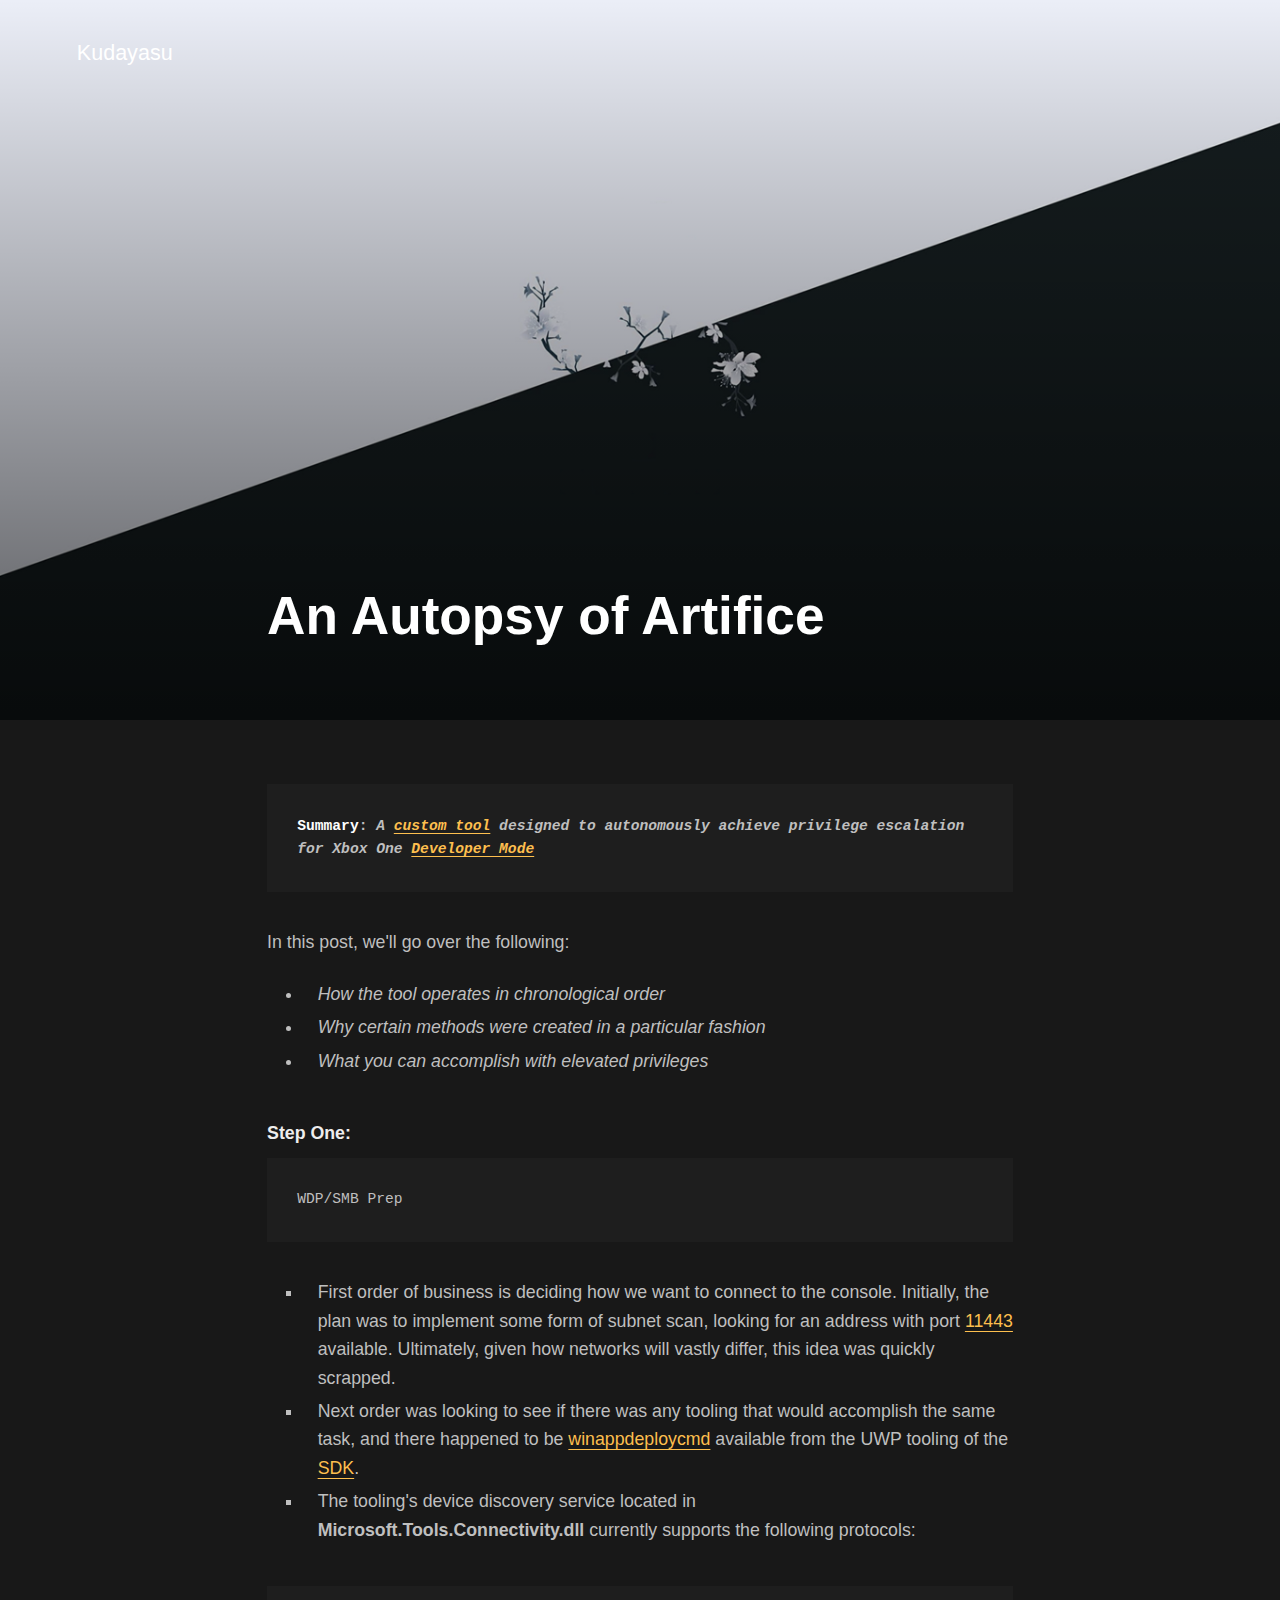
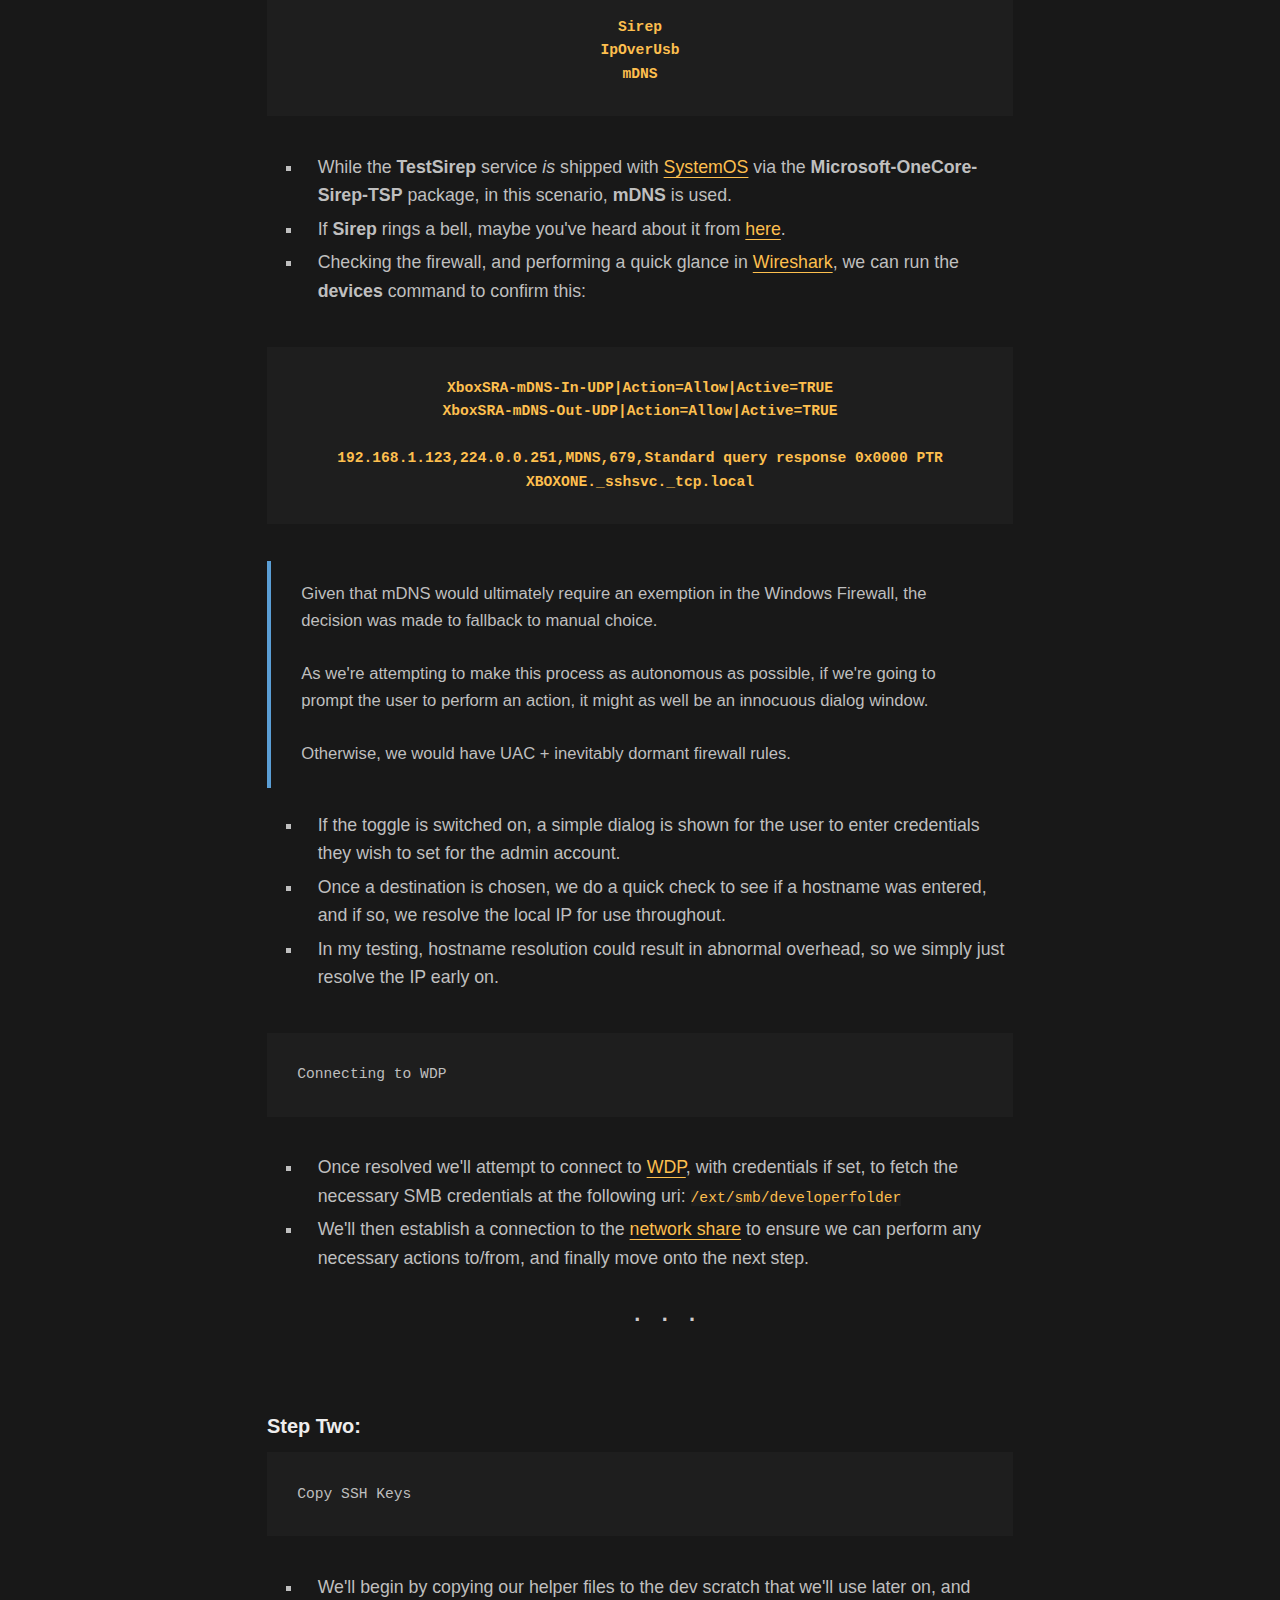
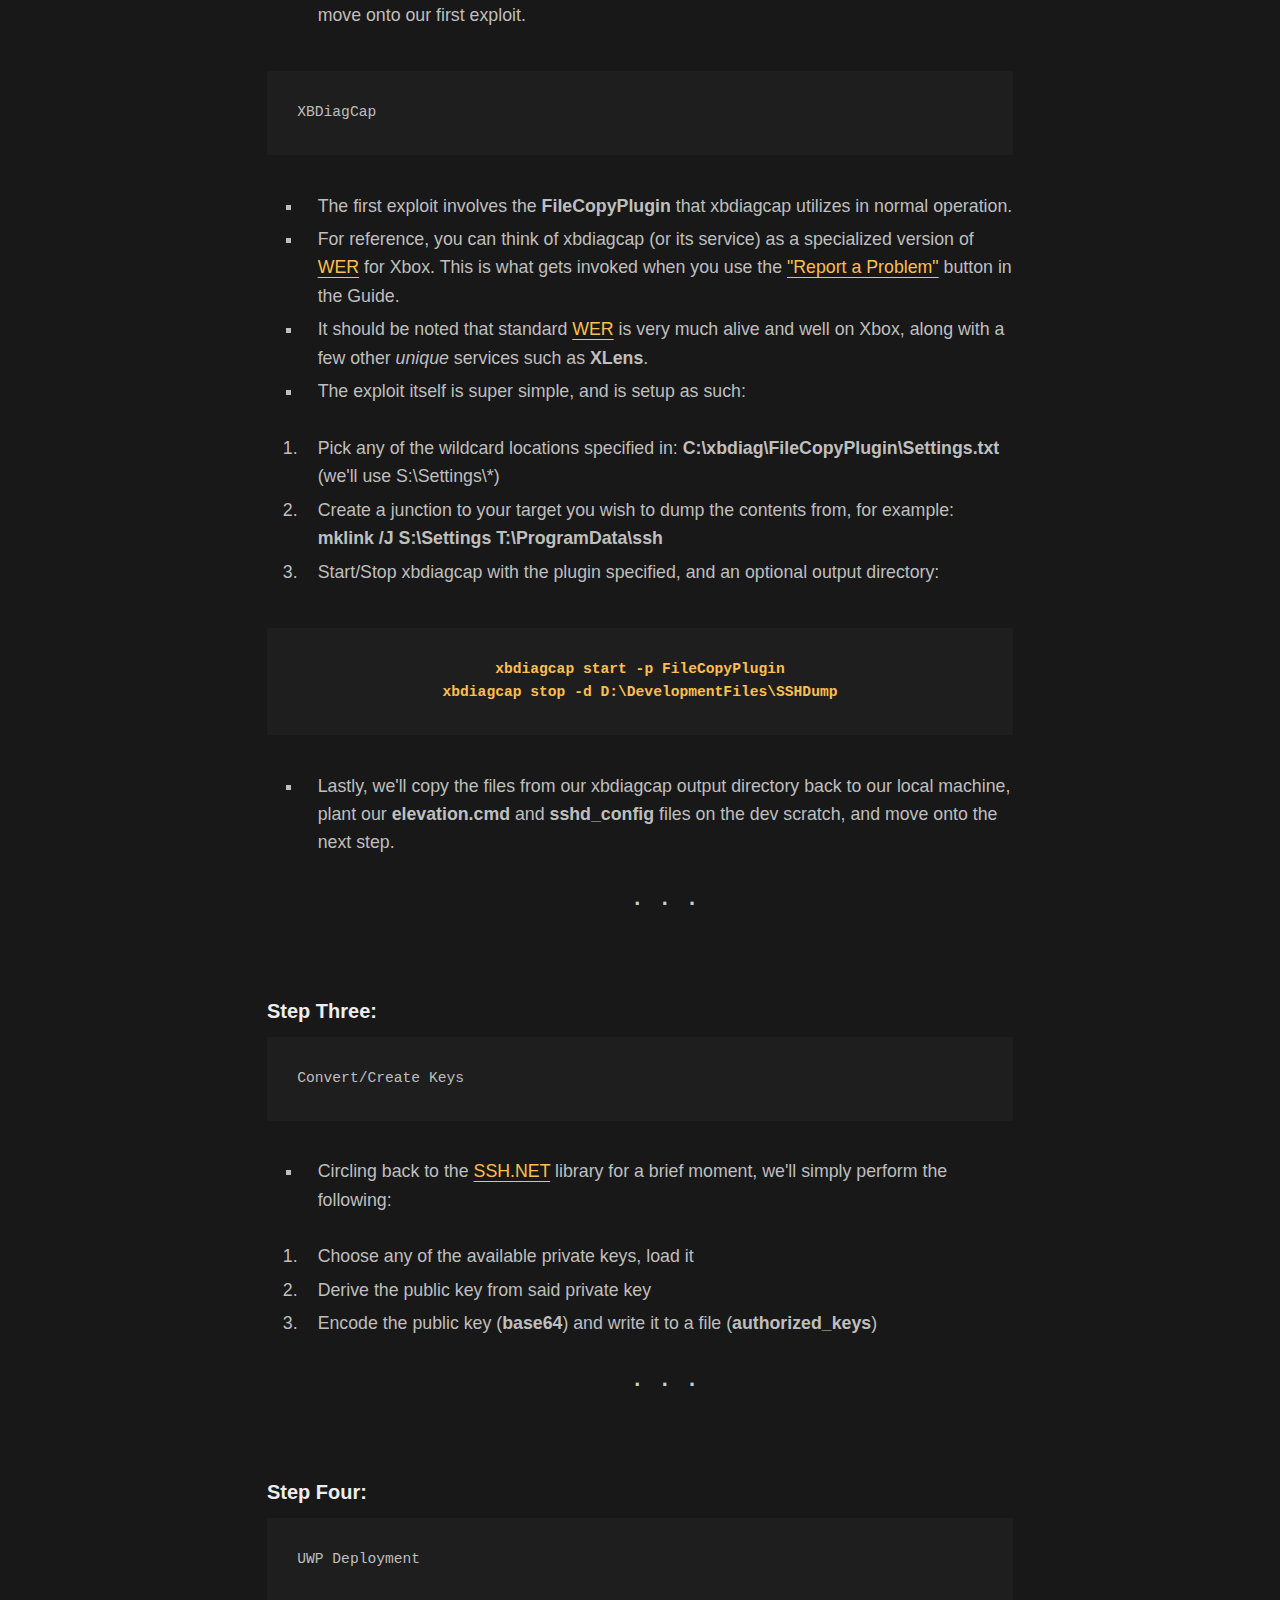
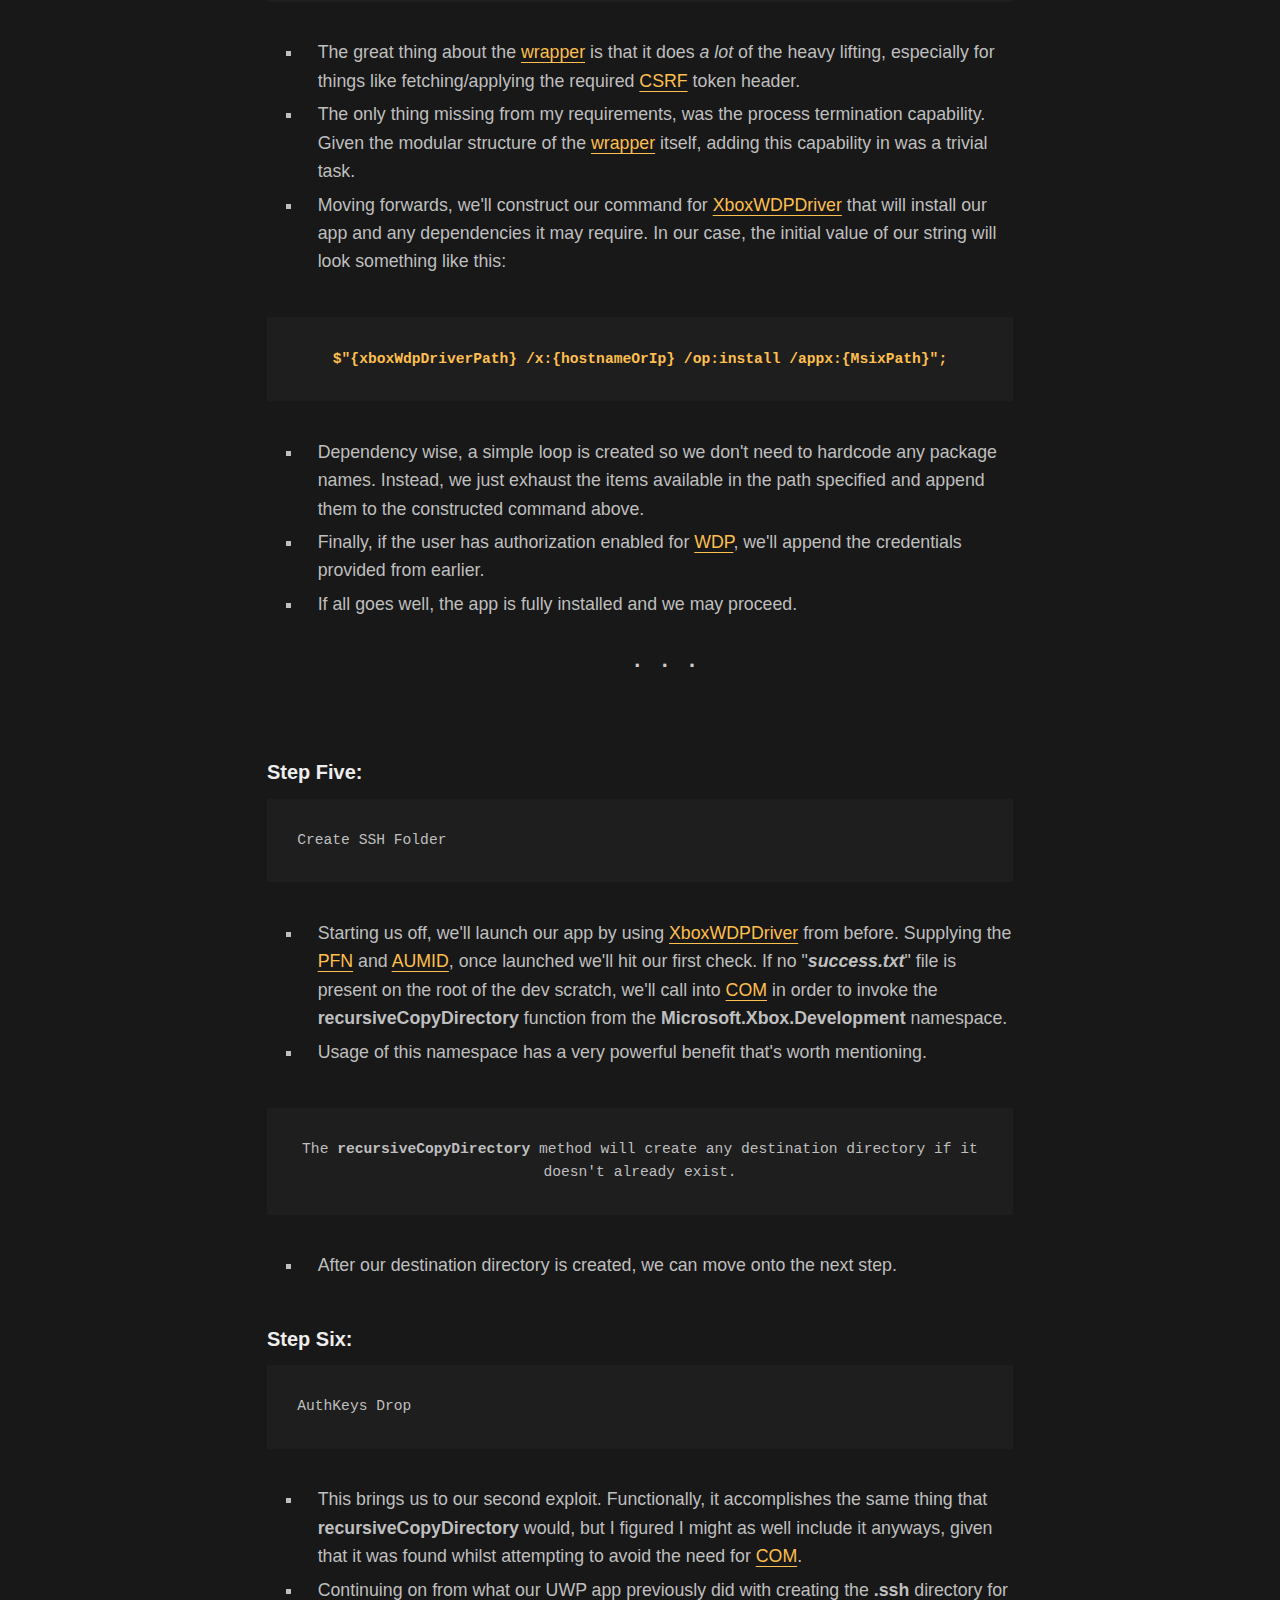
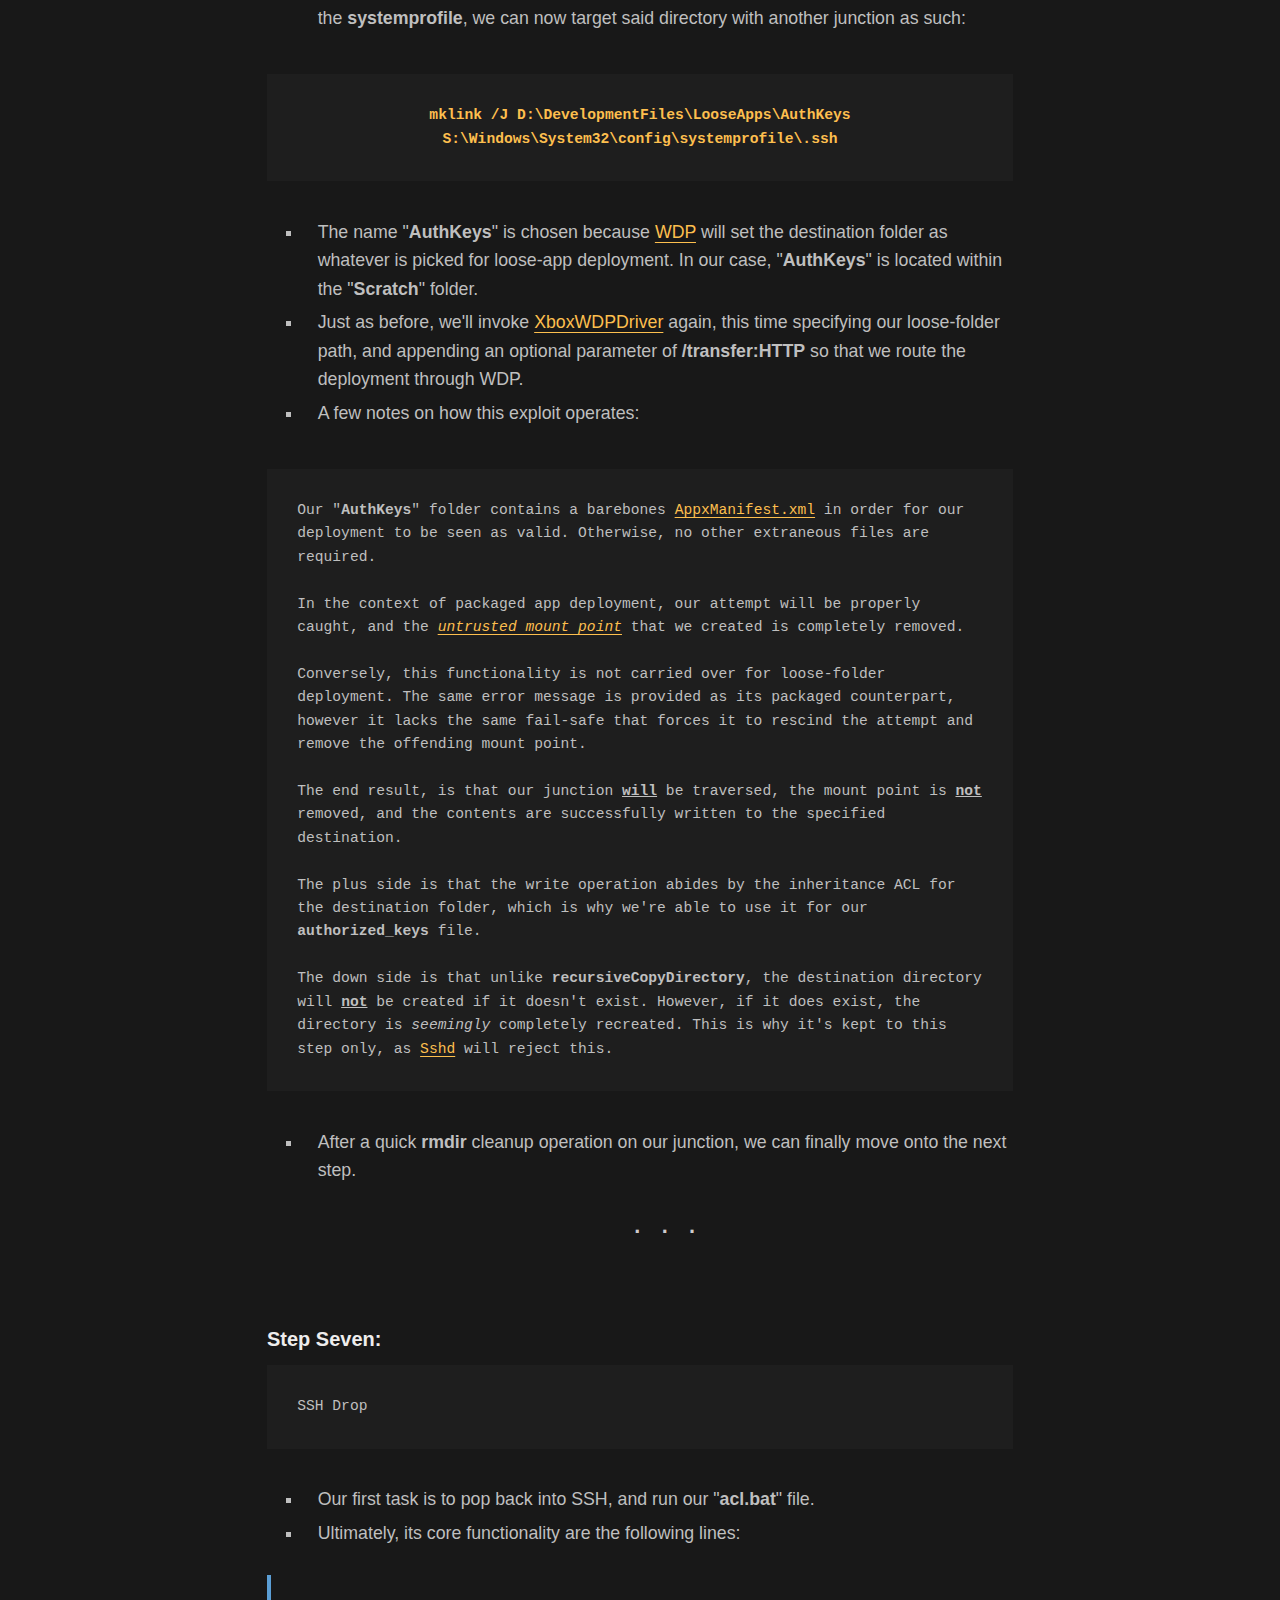
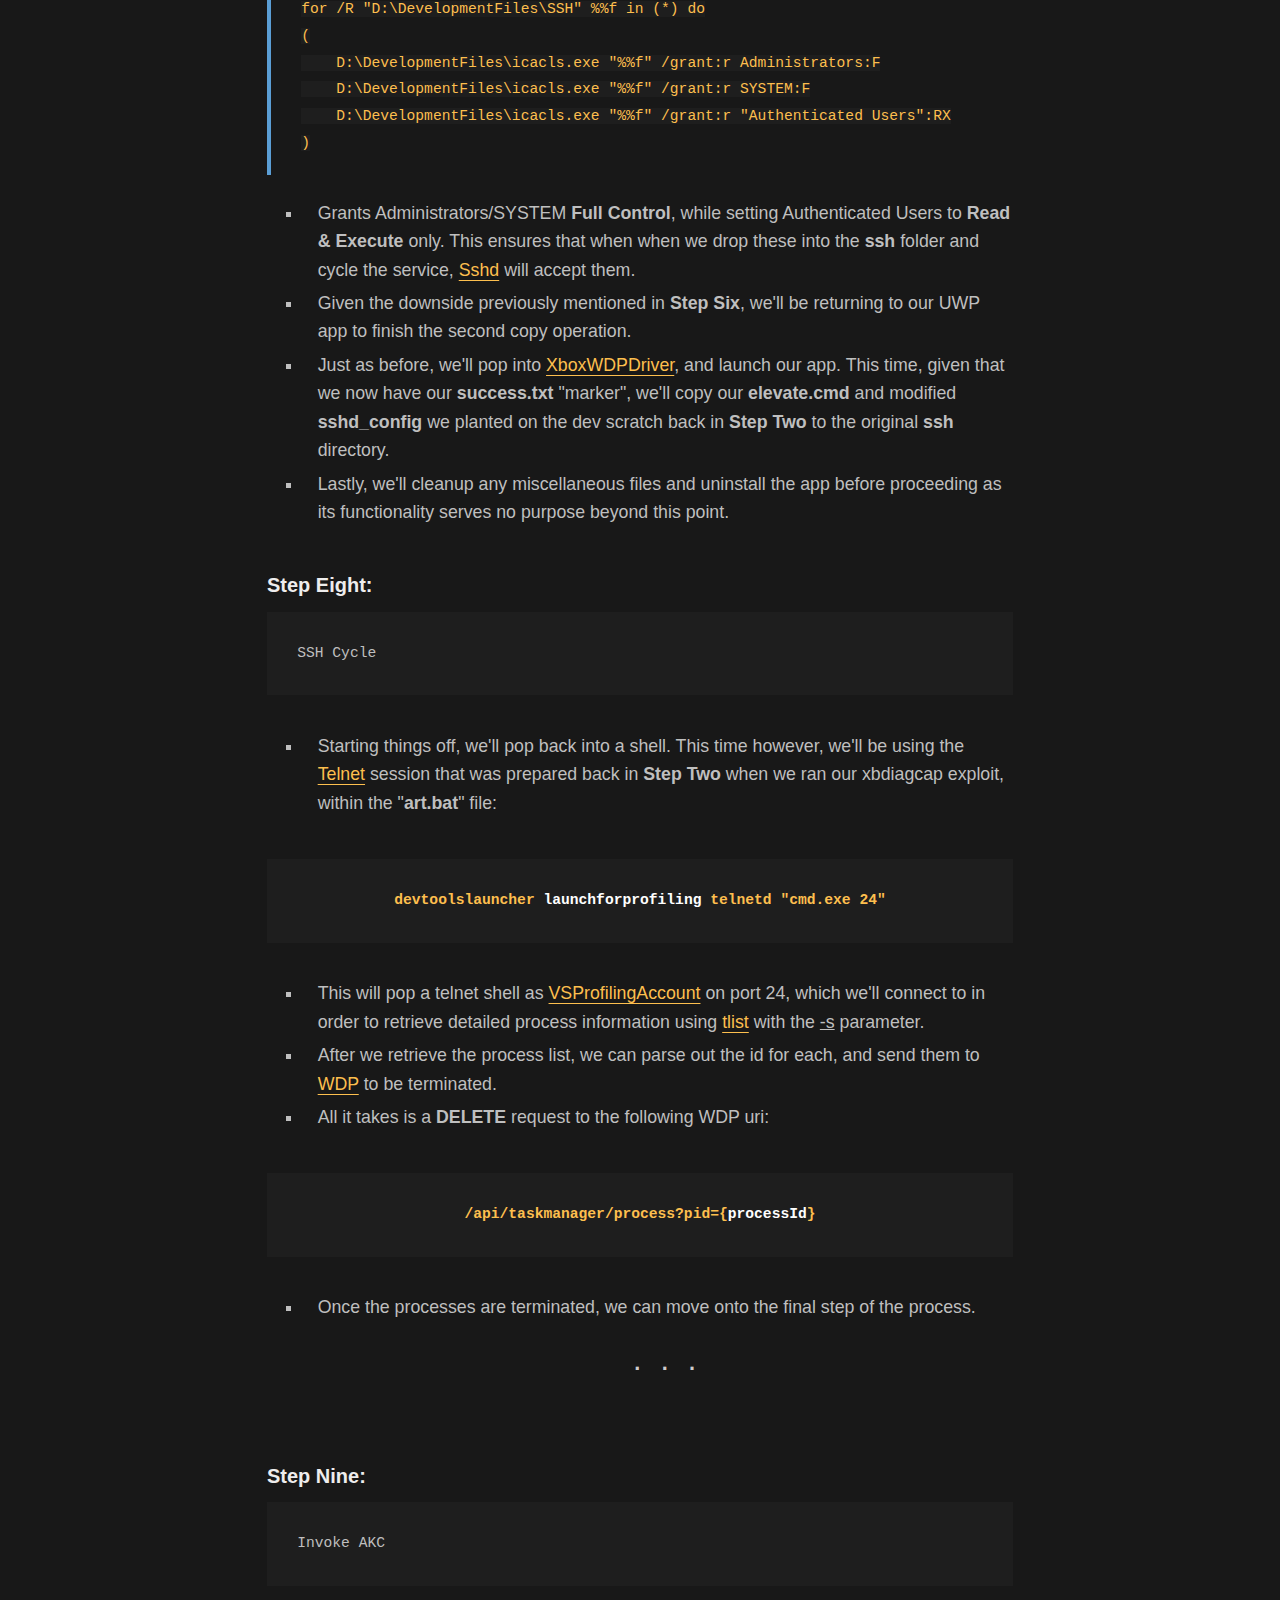
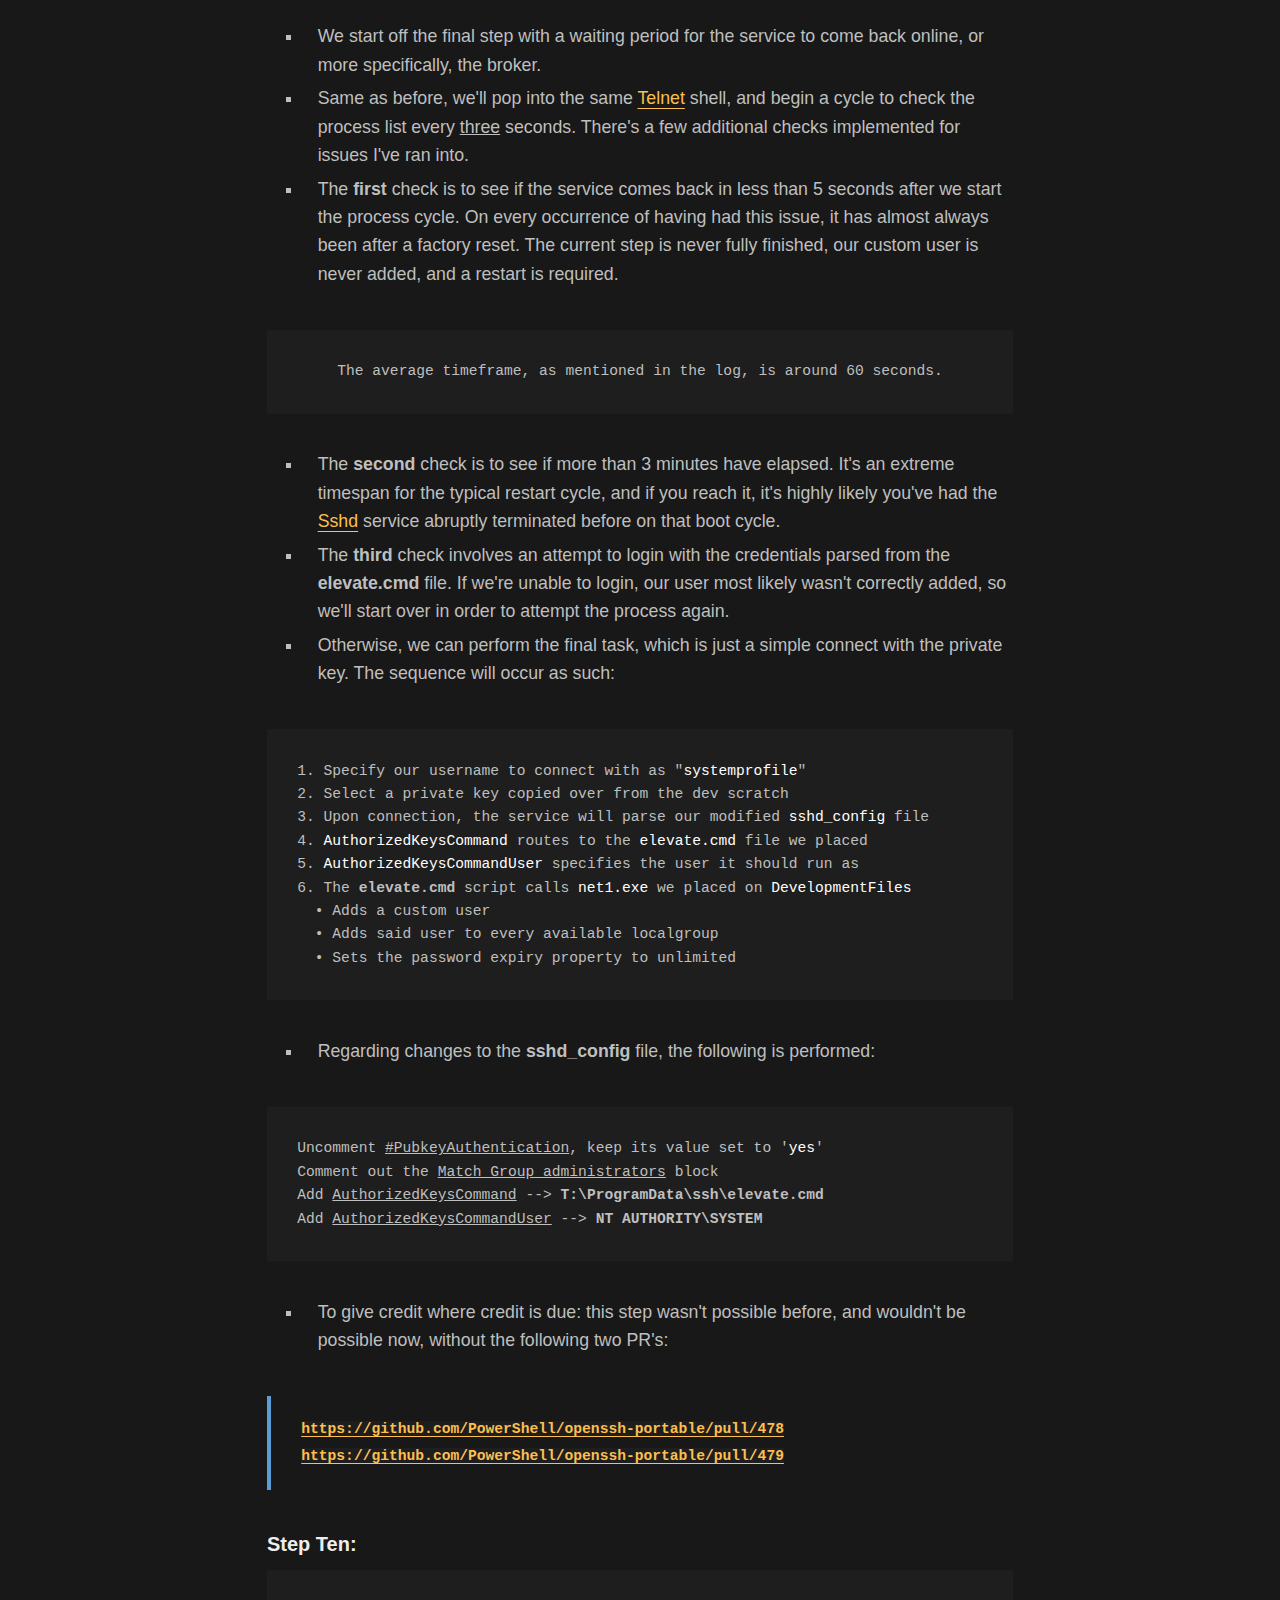
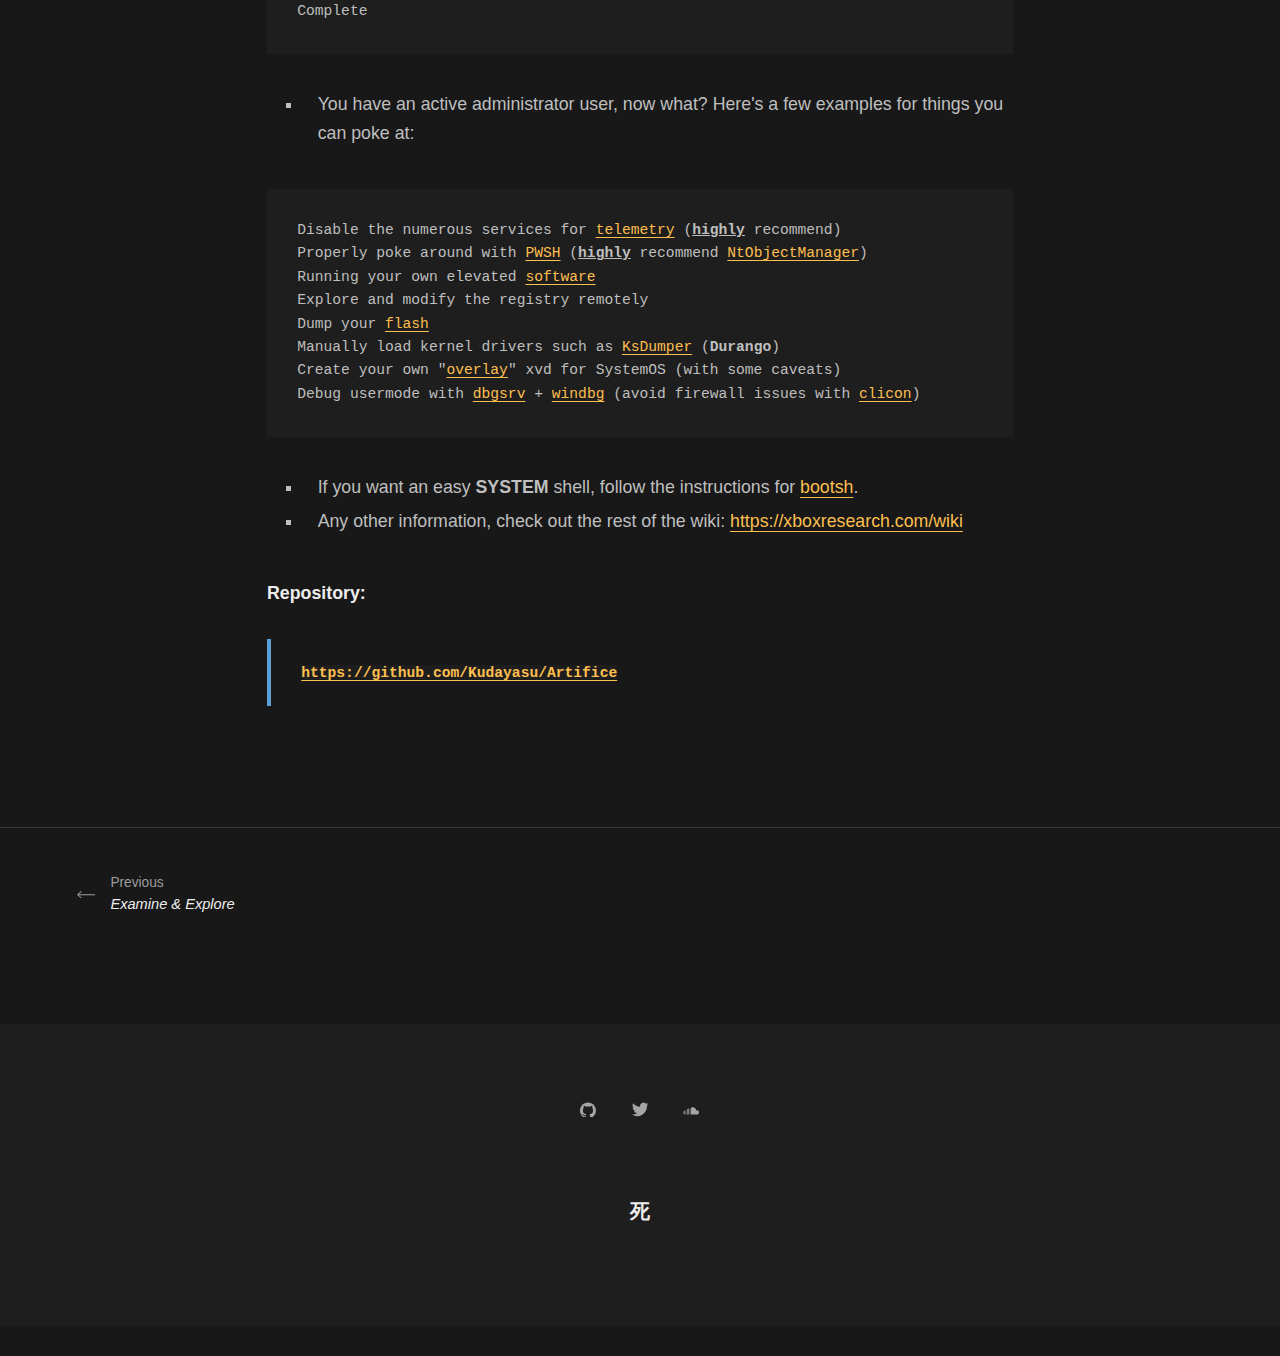
==== commit 5a4379da: "Updated from Publii" ====
--- a/an-autopsy-of-artifice/index.html
+++ b/an-autopsy-of-artifice/index.html
@@ -1,6 +1,6 @@
-<!DOCTYPE html><html lang="en-us"><head><meta charset="utf-8"><meta http-equiv="X-UA-Compatible" content="IE=edge"><meta name="viewport" content="width=device-width,initial-scale=1"><title>An Autopsy of Artifice - Kudayasu</title><meta name="description" content="Summary: A custom tool designed to autonomously achieve privilege escalation for Xbox One Developer Mode In this post, we'll go over the following: WDP/SMB Prep&hellip;"><meta name="generator" content="Publii Open-Source CMS for Static Site"><script defer="defer" type="text/javascript" data-domain="kudayasu.github.io" src="https://plausible.io/js/plausible.js"></script><link rel="canonical" href="./../an-autopsy-of-artifice/"><link rel="shortcut icon" href="./../media/website/icons8-saturn-16.png" type="image/x-icon"><link rel="stylesheet" href="./../assets/css/style.css?v=552c80d3ade3227114755b040844acd7"><script type="application/ld+json">{"@context":"http://schema.org","@type":"Article","mainEntityOfPage":{"@type":"WebPage","@id":"./../an-autopsy-of-artifice/"},"headline":"An Autopsy of Artifice","datePublished":"2023-09-03T12:32","dateModified":"2023-09-11T22:03","description":"Summary: A custom tool designed to autonomously achieve privilege escalation for Xbox One Developer Mode In this post, we'll go over the following: WDP/SMB Prep&hellip;","author":{"@type":"Person","name":"Kuda","url":"./../authors/test/"},"publisher":{"@type":"Organization","name":"Kuda"}}</script><noscript><style>img[loading] {
+<!DOCTYPE html><html lang="en-us"><head><meta charset="utf-8"><meta http-equiv="X-UA-Compatible" content="IE=edge"><meta name="viewport" content="width=device-width,initial-scale=1"><title>An Autopsy of Artifice - Kudayasu</title><meta name="description" content="Summary: A custom tool designed to autonomously achieve privilege escalation for Xbox One Developer Mode In this post, we'll go over the following: WDP/SMB Prep&hellip;"><meta name="generator" content="Publii Open-Source CMS for Static Site"><script defer="defer" type="text/javascript" data-domain="kudayasu.github.io" src="https://plausible.io/js/plausible.js"></script><link rel="canonical" href="./../an-autopsy-of-artifice/"><link rel="shortcut icon" href="./../media/website/icons8-saturn-16.png" type="image/x-icon"><link rel="stylesheet" href="./../assets/css/style.css?v=552c80d3ade3227114755b040844acd7"><script type="application/ld+json">{"@context":"http://schema.org","@type":"Article","mainEntityOfPage":{"@type":"WebPage","@id":"./../an-autopsy-of-artifice/"},"headline":"An Autopsy of Artifice","datePublished":"2023-09-03T12:32","dateModified":"2023-09-11T22:09","description":"Summary: A custom tool designed to autonomously achieve privilege escalation for Xbox One Developer Mode In this post, we'll go over the following: WDP/SMB Prep&hellip;","author":{"@type":"Person","name":"Kuda","url":"./../authors/test/"},"publisher":{"@type":"Organization","name":"Kuda"}}</script><noscript><style>img[loading] {
                     opacity: 1;
-                }</style></noscript><script defer="defer" data-domain="kudayasu.github.io" src="https://plausible.io/js/script.js"></script></head><body><div class="site-container"><header class="top" id="js-header"><a class="logo" href="./../">Kudayasu</a></header><main><article class="post"><div class="hero"><figure class="hero__image hero__image--overlay"><img src="./../media/website/pxfuel.png" srcset="./../media/website/responsive/pxfuel-xs.png 300w, ./../media/website/responsive/pxfuel-sm.png 480w, ./../media/website/responsive/pxfuel-md.png 768w, ./../media/website/responsive/pxfuel-lg.png 1024w, ./../media/website/responsive/pxfuel-xl.png 1360w, ./../media/website/responsive/pxfuel-2xl.png 1600w" sizes="100vw" loading="eager" alt=""></figure><header class="hero__content"><div class="wrapper"><h1>An Autopsy of Artifice</h1></div></header></div><div class="wrapper post__entry"><pre><strong><span style="color: #ffffff;">Summary</span>: <em>A <a href="https://github.com/Kudayasu/Artifice">custom tool</a> designed to autonomously achieve privilege escalation for Xbox One <a href="https://learn.microsoft.com/en-us/windows/uwp/xbox-apps/devkit-activation">Developer Mode</a></em><em><br></em></strong></pre><p>In this post, we'll go over the following:</p><ul><li><em>How the tool operates in chronological order</em></li><li><em>Why certain methods were created in a particular fashion</em></li><li><em>What you can accomplish with elevated privileges</em></li></ul><h6>Step One:</h6><pre>WDP/SMB Prep</pre><ul style="list-style-type: square;"><li>First order of business is deciding how we want to connect to the console. Initially, the plan was to implement some form of subnet scan, looking for an address with port <a href="https://learn.microsoft.com/en-us/gaming/gdk/_content/gc/getstarted/config-dev-kit-software/configure-dev-network#additional-development-network-access-configuration-for-developing-microsoft-game-development-kit-gdk-titles-on-xbox-one">11443</a> available. Ultimately, given how networks will vastly differ, this idea was quickly scrapped.</li><li>Next order was looking to see if there was any tooling that would accomplish the same task, and there happened to be <a href="https://learn.microsoft.com/en-us/windows/uwp/packaging/install-universal-windows-apps-with-the-winappdeploycmd-tool">winappdeploycmd</a> available from the UWP tooling of the <a href="https://developer.microsoft.com/en-us/windows/downloads/windows-sdk/">SDK</a>.</li><li>The tooling's device discovery service located in <strong>Microsoft.Tools.Connectivity.dll</strong> currently supports the following protocols:</li></ul><pre class="align-center"><strong><code>Sirep</code></strong><br><strong><code>IpOverUsb</code></strong><br><strong><code>mDNS</code></strong></pre><ul style="list-style-type: square;"><li>While the <strong>TestSirep</strong> service <em>is </em>shipped with <a href="https://xboxresearch.com/wiki/xbox-operating-system">SystemOS</a> via the <strong>Microsoft-OneCore-Sirep-TSP</strong> package, in this scenario, <strong>mDNS</strong> is used.</li><li>If <strong>Sirep</strong> rings a bell, maybe you've heard about it from <a href="https://github.com/SafeBreach-Labs/SirepRAT">here</a>.</li><li>Checking the firewall, and performing a quick glance in <a href="https://www.wireshark.org">Wireshark</a>, we can run the <strong>devices</strong> command to confirm this:</li></ul><pre class="align-center"><strong><code>XboxSRA-mDNS-In-UDP|Action=Allow|Active=TRUE</code></strong><br><strong><code>XboxSRA-mDNS-Out-UDP|Action=Allow|Active=TRUE<br><br>192.168.1.123,224.0.0.251,MDNS,679,Standard query response 0x0000 PTR XBOXONE._sshsvc._tcp.local</code></strong></pre><address class="msg msg--info align-left">Given that mDNS would ultimately require an exemption in the Windows Firewall, the decision was made to fallback to manual choice.<br><br>As we're attempting to make this process as autonomous as possible, if we're going to prompt the user to perform an action, it might as well be an innocuous dialog window.<br><br>Otherwise, we would have UAC + inevitably dormant firewall rules.</address><ul style="list-style-type: square;"><li>If the toggle is switched on, a simple dialog is shown for the user to enter credentials they wish to set for the admin account.</li><li>Once a destination is chosen, we do a quick check to see if a hostname was entered, and if so, we resolve the local IP for use throughout.</li><li>In my testing, hostname resolution could result in abnormal overhead, so we simply just resolve the IP early on.</li></ul><pre>Connecting to WDP</pre><ul style="list-style-type: square;"><li class="align-left">Once resolved we'll attempt to connect to <a href="https://learn.microsoft.com/en-us/windows/uwp/debug-test-perf/device-portal">WDP</a>, with credentials if set, to fetch the necessary SMB credentials at the following uri: <code>/ext/smb/developerfolder</code></li><li>We'll then establish a connection to the <a href="https://github.com/microsoft/WindowsDevicePortalWrapper/blob/main/Samples/XboxWdpDriver/NetworkShare.cs">network share</a> to ensure we can perform any necessary actions to/from, and finally move onto the next step.<hr></li></ul><h6><span style="font-family: var(--font-base); font-size: 1.125em; letter-spacing: var(--letter-spacing);">Step Two</span><span style="color: var(--headings-color); font-family: var(--font-base); font-size: 1.125em; font-weight: var(--font-weight-bold); letter-spacing: var(--letter-spacing);">:</span></h6><pre>Copy SSH Keys</pre><ul style="list-style-type: square;"><li>We'll begin by copying our helper files to the dev scratch that we'll use later on, and move onto our first exploit.</li></ul><pre>XBDiagCap</pre><ul style="list-style-type: square;"><li>The first exploit involves the <strong>FileCopyPlugin</strong> that xbdiagcap utilizes in normal operation.</li><li>For reference, you can think of xbdiagcap (or its service) as a specialized version of <a href="https://en.wikipedia.org/wiki/Windows_Error_Reporting">WER</a> for Xbox. This is what gets invoked when you use the <a href="https://support.xbox.com/en-US/help/account-profile/manage-account/xbox-insider-hub-report-a-problem">"Report a Problem"</a> button in the Guide.</li><li>It should be noted that standard <a href="https://en.wikipedia.org/wiki/Windows_Error_Reporting">WER</a> is very much alive and well on Xbox, along with a few other <em>unique </em>services such as <strong>XLens</strong>.</li><li>The exploit itself is super simple, and is setup as such:</li></ul><ol><li>Pick any of the wildcard locations specified in: <strong>C:\xbdiag\FileCopyPlugin\Settings.txt</strong> (we'll use S:\Settings\*)</li><li>Create a junction to your target you wish to dump the contents from, for example: <strong>mklink /J S:\Settings T:\ProgramData\ssh</strong></li><li>Start/Stop xbdiagcap with the plugin specified, and an optional output directory:</li></ol><pre class="align-center"><strong><code>xbdiagcap start -p FileCopyPlugin</code></strong><br><strong><code>xbdiagcap stop -d D:\DevelopmentFiles\SSHDump</code></strong></pre><ul style="list-style-type: square;"><li>Lastly, we'll copy the files from our xbdiagcap output directory back to our local machine, plant our <strong>elevation.cmd</strong> and <strong>sshd_config</strong> files on the dev scratch, and move onto the next step.<hr></li></ul><h6><span style="font-family: var(--font-base); font-size: 1.125em; letter-spacing: var(--letter-spacing);">Step Three</span><span style="color: var(--headings-color); font-family: var(--font-base); font-size: 1.125em; font-weight: var(--font-weight-bold); letter-spacing: var(--letter-spacing);">:</span></h6><pre>Convert/Create Keys</pre><ul style="list-style-type: square;"><li>Circling back to the <a href="https://github.com/sshnet/SSH.NET">SSH.NET</a> library for a brief moment, we'll simply perform the following:</li></ul><ol><li>Choose any of the available private keys, load it</li><li>Derive the public key from said private key</li><li>Encode the public key (<strong>base64</strong>) and write it to a file (<strong>authorized_keys</strong>)<hr></li></ol><h6><span style="font-family: var(--font-base); font-size: 1.125em; letter-spacing: var(--letter-spacing);">Step Four</span><span style="color: var(--headings-color); font-family: var(--font-base); font-size: 1.125em; font-weight: var(--font-weight-bold); letter-spacing: var(--letter-spacing);">:</span></h6><pre>UWP Deployment</pre><ul style="list-style-type: square;"><li>The great thing about the <a href="https://github.com/microsoft/WindowsDevicePortalWrapper">wrapper</a> is that it does<em> a lot </em>of the heavy lifting, especially for things like fetching/applying the required <a href="https://github.com/microsoft/WindowsDevicePortalWrapper/blob/main/WindowsDevicePortalWrapper/WindowsDevicePortalWrapper.Shared/HttpRest/HttpHeadersHelper.cs#L123">CSRF</a> token header.</li><li>The only thing missing from my requirements, was the process termination capability. Given the modular structure of the <a href="https://github.com/microsoft/WindowsDevicePortalWrapper">wrapper</a> itself, adding this capability in was a trivial task.</li><li>Moving forwards, we'll construct our command for <a href="https://github.com/microsoft/WindowsDevicePortalWrapper/tree/main/Samples/XboxWdpDriver">XboxWDPDriver</a> that will install our app and any dependencies it may require. In our case, the initial value of our string will look something like this:</li></ul><pre class="align-center"><strong><code>$"{xboxWdpDriverPath} /x:{hostnameOrIp} /op:install /appx:{MsixPath}";</code></strong></pre><ul style="list-style-type: square;"><li>Dependency wise, a simple loop is created so we don't need to hardcode any package names. Instead, we just exhaust the items available in the path specified and append them to the constructed command above.</li><li>Finally, if the user has authorization enabled for <a href="https://learn.microsoft.com/en-us/windows/uwp/debug-test-perf/device-portal">WDP</a>, we'll append the credentials provided from earlier.</li><li>If all goes well, the app is fully installed and we may proceed.<hr></li></ul><h6><span style="font-family: var(--font-base); font-size: 1.125em; letter-spacing: var(--letter-spacing);">Step Five:</span></h6><pre>Create SSH Folder</pre><ul style="list-style-type: square;"><li>Starting us off, we'll launch our app by using <a href="https://github.com/microsoft/WindowsDevicePortalWrapper/tree/main/Samples/XboxWdpDriver">XboxWDPDriver</a> from before. Supplying the <a href="https://learn.microsoft.com/en-us/windows/apps/desktop/modernize/package-identity-overview#package-full-name">PFN</a> and <a href="https://learn.microsoft.com/en-us/windows/win32/shell/appids">AUMID</a>, once launched we'll hit our first check. If no "<strong><em>success.txt</em></strong>" file is present on the root of the dev scratch, we'll call into <a href="https://learn.microsoft.com/en-us/windows/win32/com/component-object-model--com--portal">COM</a> in order to invoke the <strong>recursiveCopyDirectory</strong> function from the <strong>Microsoft.Xbox.Development</strong> namespace.</li><li>Usage of this namespace has a very powerful benefit that's worth mentioning.</li></ul><pre class="align-center">The <strong>recursiveCopyDirectory</strong> method will create any destination directory if it doesn't already exist.</pre><ul style="list-style-type: square;"><li>After our destination directory is created, we can move onto the next step.</li></ul><h6><span style="font-family: var(--font-base); font-size: 1.125em; letter-spacing: var(--letter-spacing);">Step Six:</span></h6><pre>AuthKeys Drop</pre><ul style="list-style-type: square;"><li>This brings us to our second exploit. Functionally, it accomplishes the same thing that <strong>recursiveCopyDirectory</strong> would, but I figured I might as well include it anyways, given that it was found whilst attempting to avoid the need for <a href="https://learn.microsoft.com/en-us/windows/win32/com/component-object-model--com--portal">COM</a>.</li><li class="align-left">Continuing on from what our UWP app previously did with creating the <strong>.ssh</strong> directory for the <strong>systemprofile</strong>, we can now target said directory with another junction as such:</li></ul><pre class="align-center"><strong><code>mklink /J D:\DevelopmentFiles\LooseApps\AuthKeys S:\Windows\System32\config\systemprofile\.ssh</code></strong></pre><ul style="list-style-type: square;"><li>The name "<strong>AuthKeys</strong>" is chosen because <a href="https://learn.microsoft.com/en-us/windows/uwp/debug-test-perf/device-portal">WDP</a> will set the destination folder as whatever is picked for loose-app deployment. In our case, "<strong>AuthKeys</strong>" is located within the "<strong>Scratch</strong>" folder. </li><li>Just as before, we'll invoke <a href="https://github.com/microsoft/WindowsDevicePortalWrapper/tree/main/Samples/XboxWdpDriver">XboxWDPDriver</a> again, this time specifying our loose-folder path, and appending an optional parameter of <strong>/transfer:HTTP</strong> so that we route the deployment through WDP.</li><li>A few notes on how this exploit operates:</li></ul><pre class="align-left">Our "<strong>AuthKeys</strong>" folder contains a barebones <a href="https://learn.microsoft.com/en-us/uwp/schemas/appxpackage/appx-package-manifest">AppxManifest.xml</a> in order for our deployment to be seen as valid. Otherwise, no other extraneous files are required.<br><br>In the context of packaged app deployment, our attempt will be properly caught, and the <em><a href="https://unit42.paloaltonetworks.com/junctions-windows-redirection-trust-mitigation">untrusted mount point</a></em> that we created is completely removed.<br><br>Conversely, this functionality is not carried over for loose-folder deployment. The same error message is provided as its packaged counterpart, however it lacks the same fail-safe that forces it to rescind the attempt and remove the offending mount point.<br><br>The end result, is that our junction <strong><span style="text-decoration: underline;">will</span></strong><em> </em>be traversed, the mount point is <strong><span style="text-decoration: underline;">not</span></strong><em> </em>removed, and the contents are successfully written to the specified destination.<br><br>The plus side is that the write operation abides by the inheritance ACL for the destination folder, which is why we're able to use it for our <strong>authorized_keys</strong> file.<br><br>The down side is that unlike <strong>recursiveCopyDirectory</strong>, the destination directory will <strong><span style="text-decoration: underline;">not</span></strong> be created if it doesn't exist. However, if it does exist, the directory is <em>seemingly</em> completely recreated. This is why it's kept to this step only, as <a href="https://learn.microsoft.com/en-us/windows-server/administration/openssh/openssh_overview">Sshd</a> will reject this.</pre><ul style="list-style-type: square;"><li>After a quick <strong>rmdir</strong> cleanup operation on our junction, we can finally move onto the next step.<hr></li></ul><h6><span style="font-family: var(--font-base); font-size: 1.125em; letter-spacing: var(--letter-spacing);">Step Seven:</span></h6><pre>SSH Drop</pre><ul style="list-style-type: square;"><li>Our first task is to pop back into SSH, and run our "<strong>acl.bat</strong>" file.</li><li>Ultimately, its core functionality are the following lines:</li></ul><p class="msg msg--info"><code>for /R "D:\DevelopmentFiles\SSH" %%f in (*) do<br>(</code><br><code>    D:\DevelopmentFiles\icacls.exe "%%f" /grant:r Administrators:F</code><br><code>    D:\DevelopmentFiles\icacls.exe "%%f" /grant:r SYSTEM:F</code><br><code>    D:\DevelopmentFiles\icacls.exe "%%f" /grant:r "Authenticated Users":RX</code><br><code>)</code></p><ul style="list-style-type: square;"><li>Grants Administrators/SYSTEM <strong>Full Control</strong>, while setting Authenticated Users to <strong>Read &amp; Execute</strong> only. This ensures that when when we drop these into the <strong>ssh</strong> folder and cycle the service, <a href="https://learn.microsoft.com/en-us/windows-server/administration/openssh/openssh_overview">Sshd</a> will accept them.</li><li>Given the downside previously mentioned in <strong>Step Six</strong>, we'll be returning to our UWP app to finish the second copy operation.</li><li>Just as before, we'll pop into <a href="https://github.com/microsoft/WindowsDevicePortalWrapper/tree/main/Samples/XboxWdpDriver">XboxWDPDriver</a>, and launch our app. This time, given that we now have our <strong>success.txt</strong> "marker", we'll copy our <strong>elevate.cmd</strong> and modified <strong>sshd_config </strong>we planted on the dev scratch back in <strong>Step Two</strong> to the original <strong>ssh</strong> directory. </li><li>Lastly, we'll cleanup any miscellaneous files and uninstall the app before proceeding as its functionality serves no purpose beyond this point.</li></ul><h6><span style="font-family: var(--font-base); font-size: 1.125em; letter-spacing: var(--letter-spacing);">Step Eight:</span></h6><pre>SSH Cycle</pre><ul style="list-style-type: square;"><li>Starting things off, we'll pop back into a shell. This time however, we'll be using the <a href="https://github.com/9swampy/Telnet">Telnet</a> session that was prepared back in <strong>Step Two</strong> when we ran our xbdiagcap exploit, within the "<strong>art.bat</strong>" file:</li></ul><pre class="align-center"><strong><code>devtoolslauncher <span style="color: #ffffff;">launchforprofiling</span> telnetd "cmd.exe 24"</code></strong></pre><ul style="list-style-type: square;"><li>This will pop a telnet shell as <a href="https://xboxresearch.com/wiki/exploits/devmode-priv-escalation-vsprofiling">VSProfilingAccount</a> on port 24, which we'll connect to in order to retrieve detailed process information using <a href="https://learn.microsoft.com/en-us/windows-hardware/drivers/debugger/tlist">tlist</a> with the <span style="text-decoration: underline;">-s</span> parameter.</li><li>After we retrieve the process list, we can parse out the id for each, and send them to <a href="https://learn.microsoft.com/en-us/windows/uwp/debug-test-perf/device-portal">WDP</a> to be terminated.</li><li>All it takes is a <strong>DELETE</strong> request to the following WDP uri:</li></ul><pre class="align-center"><strong><code>/api/taskmanager/process?pid={<span style="color: #ffffff;">processId</span>}</code></strong></pre><ul style="list-style-type: square;"><li>Once the processes are terminated, we can move onto the final step of the process.<hr></li></ul><h6><span style="font-family: var(--font-base); font-size: 1.125em; letter-spacing: var(--letter-spacing);">Step Nine:</span></h6><pre>Invoke AKC</pre><ul style="list-style-type: square;"><li>We start off the final step with a waiting period for the service to come back online, or more specifically, the broker. </li><li>Same as before, we'll pop into the same <a href="https://github.com/9swampy/Telnet">Telnet</a> shell, and begin a cycle to check the process list every <span style="text-decoration: underline;">three</span> seconds. There's a few additional checks implemented for issues I've ran into.</li><li>The <strong>first</strong> check is to see if the service comes back in less than 5 seconds after we start the process cycle. On every occurrence of having had this issue, it has almost always been after a factory reset. The current step is never fully finished, our custom user is never added, and a restart is required.</li></ul><pre class="align-center">The average timeframe, as mentioned in the log, is around 60 seconds.</pre><ul style="list-style-type: square;"><li>The <strong>second</strong> check is to see if more than 3 minutes have elapsed. It's an extreme timespan for the typical restart cycle, and if you reach it, it's highly likely you've had the <a href="https://learn.microsoft.com/en-us/windows-server/administration/openssh/openssh_overview">Sshd</a> service abruptly terminated before on that boot cycle. </li><li>The <strong>third</strong> check involves an attempt to login with the credentials parsed from the <strong>elevate.cmd</strong> file. If we're unable to login, our user most likely wasn't correctly added, so we'll start over in order to attempt the process again.</li><li>Otherwise, we can perform the final task, which is just a simple connect with the private key. The sequence will occur as such:</li></ul><pre class="align-left">1. Specify our username to connect with as "<span style="color: #ffffff;">systemprofile</span>"<br>2. Select a private key copied over from the dev scratch<br>3. Upon connection, the service will parse our modified <span style="color: #ffffff;">sshd_config</span> file<br>4. <span style="color: #ffffff;">AuthorizedKeysCommand</span> routes to the <span style="color: #ffffff;">elevate.cmd</span> file we placed<br>5. <span style="color: #ffffff;">AuthorizedKeysCommandUser</span> specifies the user it should run as<br>6. The <strong>elevate.cmd</strong> script calls <span style="color: #ffffff;">net1.exe</span> we placed on <span style="color: #ffffff;">DevelopmentFiles</span><br>  • Adds a custom user<br>  • Adds said user to every available localgroup<br>  • Sets the password expiry property to unlimited</pre><ul style="list-style-type: square;"><li>Regarding changes to the <strong>sshd_config</strong> file, the following is performed:</li></ul><pre>Uncomment <span style="text-decoration: underline;">#PubkeyAuthentication</span>, keep its value set to '<span style="color: #ffffff;">yes</span>'<br>Comment out the <span style="text-decoration: underline;">Match Group administrators</span> block<br>Add <span style="text-decoration: underline;">AuthorizedKeysCommand</span> --&gt; <strong>T:\ProgramData\ssh\elevate.cmd</strong><br>Add <span style="text-decoration: underline;">AuthorizedKeysCommandUser</span> --&gt; <strong>NT AUTHORITY\SYSTEM</strong></pre><ul style="list-style-type: square;"><li>To give credit where credit is due: this step wasn't possible before, and wouldn't be possible now, without the following two PR's:</li></ul><pre class="msg msg--info"><strong><code><a href="https://github.com/PowerShell/openssh-portable/pull/478">https://github.com/PowerShell/openssh-portable/pull/478</a></code></strong><br><strong><code><a href="https://github.com/PowerShell/openssh-portable/pull/479">https://github.com/PowerShell/openssh-portable/pull/479</a></code></strong></pre><h6><strong style="font-family: var(--font-base); font-size: 1.125em; letter-spacing: var(--letter-spacing);">Step Ten:</strong></h6><pre>Complete</pre><ul style="list-style-type: square;"><li>You have an active administrator user, now what? Here's a few examples for things you can poke at:</li></ul><pre class="align-left">Disable the numerous services for <a href="https://github.com/xboxoneresearch/XboxDevModeBatchScripts/blob/main/removetelemetry.bat">telemetry</a> (<span style="text-decoration: underline;"><strong>highly</strong></span> recommend)<br>Properly poke around with <a href="https://github.com/PowerShell/PowerShell">PWSH</a> (<span style="text-decoration: underline;"><strong>highly</strong></span> recommend <a href="https://www.powershellgallery.com/packages/NtObjectManager">NtObjectManager</a>)<br>Running your own elevated <a href="https://xboxresearch.com/wiki/installing-compatible-software">software</a><br>Explore and modify the registry remotely<br>Dump your <a href="https://github.com/TitleOS/QuantumTunnel">flash</a><br>Manually load kernel drivers such as <a href="https://github.com/EquiFox/KsDumper">KsDumper</a> (<strong>Durango</strong>)<br>Create your own "<a href="https://xboxresearch.com/wiki/exploits/devmode-systemxvd-read-write">overlay</a>" xvd for SystemOS (with some caveats)<br>Debug usermode with <a href="https://learn.microsoft.com/en-us/windows-hardware/drivers/debugger/debugger-download-tools#install-debugging-tools-for-windows">dbgsrv</a> + <a href="https://learn.microsoft.com/en-us/windows-hardware/drivers/debugger">windbg</a> (avoid firewall issues with <a href="https://learn.microsoft.com/en-us/windows-hardware/drivers/debugger/activating-a-process-server">clicon</a>) </pre><ul style="list-style-type: square;"><li>If you want an easy <strong>SYSTEM</strong> shell, follow the instructions for <a href="https://xboxresearch.com/wiki/exploits/devmode-priv-escalation-vsprofiling">bootsh</a>.</li><li>Any other information, check out the wiki: <a href="https://xboxresearch.com/wiki">https://xboxresearch.com/wiki</a></li></ul><h6><strong>Repository:</strong><br><br></h6><p class="msg msg--info"><strong><code><a href="https://github.com/Kudayasu/Artifice">https://github.com/Kudayasu/Artifice</a></code></strong></p></div><footer class="wrapper post__footer"><div class="post__share"></div></footer></article><nav class="post__nav"><div class="post__nav-inner"><div class="post__nav-prev"><svg width="1.041em" height="0.416em" aria-hidden="true"><use xlink:href="./../assets/svg/svg-map.svg#arrow-prev"/></svg> <a href="./../examine-and-explore/" class="post__nav-link" rel="prev"><span>Previous</span> Examine &amp; Explore</a></div></div></nav></main><footer class="footer"><div class="footer__social"><a href="https://github.com/Kudayasu" aria-label="Facebook"><svg><use xlink:href="./../assets/svg/svg-map.svg#facebook"/></svg> </a><a href="https://twitter.com/Kudayasu" aria-label="Twitter"><svg><use xlink:href="./../assets/svg/svg-map.svg#twitter"/></svg> </a><a href="https://soundcloud.com/kudayasu" aria-label="Instagram"><svg><use xlink:href="./../assets/svg/svg-map.svg#instagram"/></svg></a></div><div class="footer__copyright"><h5>死</h5></div><button onclick="backToTopFunction()" id="backToTop" class="footer__bttop" aria-label="Back to top" title="Back to top"><svg><use xlink:href="./../assets/svg/svg-map.svg#toparrow"/></svg></button></footer></div><script defer="defer" src="./../assets/js/scripts.min.js?v=f47c11534595205f20935f0db2a62a85"></script><script>window.publiiThemeMenuConfig={mobileMenuMode:'sidebar',animationSpeed:300,submenuWidth: 'auto',doubleClickTime:500,mobileMenuExpandableSubmenus:true,relatedContainerForOverlayMenuSelector:'.top'};</script><script>var images = document.querySelectorAll('img[loading]');
+                }</style></noscript><script defer="defer" data-domain="kudayasu.github.io" src="https://plausible.io/js/script.js"></script></head><body><div class="site-container"><header class="top" id="js-header"><a class="logo" href="./../">Kudayasu</a></header><main><article class="post"><div class="hero"><figure class="hero__image hero__image--overlay"><img src="./../media/website/pxfuel.png" srcset="./../media/website/responsive/pxfuel-xs.png 300w, ./../media/website/responsive/pxfuel-sm.png 480w, ./../media/website/responsive/pxfuel-md.png 768w, ./../media/website/responsive/pxfuel-lg.png 1024w, ./../media/website/responsive/pxfuel-xl.png 1360w, ./../media/website/responsive/pxfuel-2xl.png 1600w" sizes="100vw" loading="eager" alt=""></figure><header class="hero__content"><div class="wrapper"><h1>An Autopsy of Artifice</h1></div></header></div><div class="wrapper post__entry"><pre><strong><span style="color: #ffffff;">Summary</span>: <em>A <a href="https://github.com/Kudayasu/Artifice">custom tool</a> designed to autonomously achieve privilege escalation for Xbox One <a href="https://learn.microsoft.com/en-us/windows/uwp/xbox-apps/devkit-activation">Developer Mode</a></em><em><br></em></strong></pre><p>In this post, we'll go over the following:</p><ul><li><em>How the tool operates in chronological order</em></li><li><em>Why certain methods were created in a particular fashion</em></li><li><em>What you can accomplish with elevated privileges</em></li></ul><h6>Step One:</h6><pre>WDP/SMB Prep</pre><ul style="list-style-type: square;"><li>First order of business is deciding how we want to connect to the console. Initially, the plan was to implement some form of subnet scan, looking for an address with port <a href="https://learn.microsoft.com/en-us/gaming/gdk/_content/gc/getstarted/config-dev-kit-software/configure-dev-network#additional-development-network-access-configuration-for-developing-microsoft-game-development-kit-gdk-titles-on-xbox-one">11443</a> available. Ultimately, given how networks will vastly differ, this idea was quickly scrapped.</li><li>Next order was looking to see if there was any tooling that would accomplish the same task, and there happened to be <a href="https://learn.microsoft.com/en-us/windows/uwp/packaging/install-universal-windows-apps-with-the-winappdeploycmd-tool">winappdeploycmd</a> available from the UWP tooling of the <a href="https://developer.microsoft.com/en-us/windows/downloads/windows-sdk/">SDK</a>.</li><li>The tooling's device discovery service located in <strong>Microsoft.Tools.Connectivity.dll</strong> currently supports the following protocols:</li></ul><pre class="align-center"><strong><code>Sirep</code></strong><br><strong><code>IpOverUsb</code></strong><br><strong><code>mDNS</code></strong></pre><ul style="list-style-type: square;"><li>While the <strong>TestSirep</strong> service <em>is </em>shipped with <a href="https://xboxresearch.com/wiki/xbox-operating-system">SystemOS</a> via the <strong>Microsoft-OneCore-Sirep-TSP</strong> package, in this scenario, <strong>mDNS</strong> is used.</li><li>If <strong>Sirep</strong> rings a bell, maybe you've heard about it from <a href="https://github.com/SafeBreach-Labs/SirepRAT">here</a>.</li><li>Checking the firewall, and performing a quick glance in <a href="https://www.wireshark.org">Wireshark</a>, we can run the <strong>devices</strong> command to confirm this:</li></ul><pre class="align-center"><strong><code>XboxSRA-mDNS-In-UDP|Action=Allow|Active=TRUE</code></strong><br><strong><code>XboxSRA-mDNS-Out-UDP|Action=Allow|Active=TRUE<br><br>192.168.1.123,224.0.0.251,MDNS,679,Standard query response 0x0000 PTR XBOXONE._sshsvc._tcp.local</code></strong></pre><address class="msg msg--info align-left">Given that mDNS would ultimately require an exemption in the Windows Firewall, the decision was made to fallback to manual choice.<br><br>As we're attempting to make this process as autonomous as possible, if we're going to prompt the user to perform an action, it might as well be an innocuous dialog window.<br><br>Otherwise, we would have UAC + inevitably dormant firewall rules.</address><ul style="list-style-type: square;"><li>If the toggle is switched on, a simple dialog is shown for the user to enter credentials they wish to set for the admin account.</li><li>Once a destination is chosen, we do a quick check to see if a hostname was entered, and if so, we resolve the local IP for use throughout.</li><li>In my testing, hostname resolution could result in abnormal overhead, so we simply just resolve the IP early on.</li></ul><pre>Connecting to WDP</pre><ul style="list-style-type: square;"><li class="align-left">Once resolved we'll attempt to connect to <a href="https://learn.microsoft.com/en-us/windows/uwp/debug-test-perf/device-portal">WDP</a>, with credentials if set, to fetch the necessary SMB credentials at the following uri: <code>/ext/smb/developerfolder</code></li><li>We'll then establish a connection to the <a href="https://github.com/microsoft/WindowsDevicePortalWrapper/blob/main/Samples/XboxWdpDriver/NetworkShare.cs">network share</a> to ensure we can perform any necessary actions to/from, and finally move onto the next step.<hr></li></ul><h6><span style="font-family: var(--font-base); font-size: 1.125em; letter-spacing: var(--letter-spacing);">Step Two</span><span style="color: var(--headings-color); font-family: var(--font-base); font-size: 1.125em; font-weight: var(--font-weight-bold); letter-spacing: var(--letter-spacing);">:</span></h6><pre>Copy SSH Keys</pre><ul style="list-style-type: square;"><li>We'll begin by copying our helper files to the dev scratch that we'll use later on, and move onto our first exploit.</li></ul><pre>XBDiagCap</pre><ul style="list-style-type: square;"><li>The first exploit involves the <strong>FileCopyPlugin</strong> that xbdiagcap utilizes in normal operation.</li><li>For reference, you can think of xbdiagcap (or its service) as a specialized version of <a href="https://en.wikipedia.org/wiki/Windows_Error_Reporting">WER</a> for Xbox. This is what gets invoked when you use the <a href="https://support.xbox.com/en-US/help/account-profile/manage-account/xbox-insider-hub-report-a-problem">"Report a Problem"</a> button in the Guide.</li><li>It should be noted that standard <a href="https://en.wikipedia.org/wiki/Windows_Error_Reporting">WER</a> is very much alive and well on Xbox, along with a few other <em>unique </em>services such as <strong>XLens</strong>.</li><li>The exploit itself is super simple, and is setup as such:</li></ul><ol><li>Pick any of the wildcard locations specified in: <strong>C:\xbdiag\FileCopyPlugin\Settings.txt</strong> (we'll use S:\Settings\*)</li><li>Create a junction to your target you wish to dump the contents from, for example: <strong>mklink /J S:\Settings T:\ProgramData\ssh</strong></li><li>Start/Stop xbdiagcap with the plugin specified, and an optional output directory:</li></ol><pre class="align-center"><strong><code>xbdiagcap start -p FileCopyPlugin</code></strong><br><strong><code>xbdiagcap stop -d D:\DevelopmentFiles\SSHDump</code></strong></pre><ul style="list-style-type: square;"><li>Lastly, we'll copy the files from our xbdiagcap output directory back to our local machine, plant our <strong>elevation.cmd</strong> and <strong>sshd_config</strong> files on the dev scratch, and move onto the next step.<hr></li></ul><h6><span style="font-family: var(--font-base); font-size: 1.125em; letter-spacing: var(--letter-spacing);">Step Three</span><span style="color: var(--headings-color); font-family: var(--font-base); font-size: 1.125em; font-weight: var(--font-weight-bold); letter-spacing: var(--letter-spacing);">:</span></h6><pre>Convert/Create Keys</pre><ul style="list-style-type: square;"><li>Circling back to the <a href="https://github.com/sshnet/SSH.NET">SSH.NET</a> library for a brief moment, we'll simply perform the following:</li></ul><ol><li>Choose any of the available private keys, load it</li><li>Derive the public key from said private key</li><li>Encode the public key (<strong>base64</strong>) and write it to a file (<strong>authorized_keys</strong>)<hr></li></ol><h6><span style="font-family: var(--font-base); font-size: 1.125em; letter-spacing: var(--letter-spacing);">Step Four</span><span style="color: var(--headings-color); font-family: var(--font-base); font-size: 1.125em; font-weight: var(--font-weight-bold); letter-spacing: var(--letter-spacing);">:</span></h6><pre>UWP Deployment</pre><ul style="list-style-type: square;"><li>The great thing about the <a href="https://github.com/microsoft/WindowsDevicePortalWrapper">wrapper</a> is that it does<em> a lot </em>of the heavy lifting, especially for things like fetching/applying the required <a href="https://github.com/microsoft/WindowsDevicePortalWrapper/blob/main/WindowsDevicePortalWrapper/WindowsDevicePortalWrapper.Shared/HttpRest/HttpHeadersHelper.cs#L123">CSRF</a> token header.</li><li>The only thing missing from my requirements, was the process termination capability. Given the modular structure of the <a href="https://github.com/microsoft/WindowsDevicePortalWrapper">wrapper</a> itself, adding this capability in was a trivial task.</li><li>Moving forwards, we'll construct our command for <a href="https://github.com/microsoft/WindowsDevicePortalWrapper/tree/main/Samples/XboxWdpDriver">XboxWDPDriver</a> that will install our app and any dependencies it may require. In our case, the initial value of our string will look something like this:</li></ul><pre class="align-center"><strong><code>$"{xboxWdpDriverPath} /x:{hostnameOrIp} /op:install /appx:{MsixPath}";</code></strong></pre><ul style="list-style-type: square;"><li>Dependency wise, a simple loop is created so we don't need to hardcode any package names. Instead, we just exhaust the items available in the path specified and append them to the constructed command above.</li><li>Finally, if the user has authorization enabled for <a href="https://learn.microsoft.com/en-us/windows/uwp/debug-test-perf/device-portal">WDP</a>, we'll append the credentials provided from earlier.</li><li>If all goes well, the app is fully installed and we may proceed.<hr></li></ul><h6><span style="font-family: var(--font-base); font-size: 1.125em; letter-spacing: var(--letter-spacing);">Step Five:</span></h6><pre>Create SSH Folder</pre><ul style="list-style-type: square;"><li>Starting us off, we'll launch our app by using <a href="https://github.com/microsoft/WindowsDevicePortalWrapper/tree/main/Samples/XboxWdpDriver">XboxWDPDriver</a> from before. Supplying the <a href="https://learn.microsoft.com/en-us/windows/apps/desktop/modernize/package-identity-overview#package-full-name">PFN</a> and <a href="https://learn.microsoft.com/en-us/windows/win32/shell/appids">AUMID</a>, once launched we'll hit our first check. If no "<strong><em>success.txt</em></strong>" file is present on the root of the dev scratch, we'll call into <a href="https://learn.microsoft.com/en-us/windows/win32/com/component-object-model--com--portal">COM</a> in order to invoke the <strong>recursiveCopyDirectory</strong> function from the <strong>Microsoft.Xbox.Development</strong> namespace.</li><li>Usage of this namespace has a very powerful benefit that's worth mentioning.</li></ul><pre class="align-center">The <strong>recursiveCopyDirectory</strong> method will create any destination directory if it doesn't already exist.</pre><ul style="list-style-type: square;"><li>After our destination directory is created, we can move onto the next step.</li></ul><h6><span style="font-family: var(--font-base); font-size: 1.125em; letter-spacing: var(--letter-spacing);">Step Six:</span></h6><pre>AuthKeys Drop</pre><ul style="list-style-type: square;"><li>This brings us to our second exploit. Functionally, it accomplishes the same thing that <strong>recursiveCopyDirectory</strong> would, but I figured I might as well include it anyways, given that it was found whilst attempting to avoid the need for <a href="https://learn.microsoft.com/en-us/windows/win32/com/component-object-model--com--portal">COM</a>.</li><li class="align-left">Continuing on from what our UWP app previously did with creating the <strong>.ssh</strong> directory for the <strong>systemprofile</strong>, we can now target said directory with another junction as such:</li></ul><pre class="align-center"><strong><code>mklink /J D:\DevelopmentFiles\LooseApps\AuthKeys S:\Windows\System32\config\systemprofile\.ssh</code></strong></pre><ul style="list-style-type: square;"><li>The name "<strong>AuthKeys</strong>" is chosen because <a href="https://learn.microsoft.com/en-us/windows/uwp/debug-test-perf/device-portal">WDP</a> will set the destination folder as whatever is picked for loose-app deployment. In our case, "<strong>AuthKeys</strong>" is located within the "<strong>Scratch</strong>" folder. </li><li>Just as before, we'll invoke <a href="https://github.com/microsoft/WindowsDevicePortalWrapper/tree/main/Samples/XboxWdpDriver">XboxWDPDriver</a> again, this time specifying our loose-folder path, and appending an optional parameter of <strong>/transfer:HTTP</strong> so that we route the deployment through WDP.</li><li>A few notes on how this exploit operates:</li></ul><pre class="align-left">Our "<strong>AuthKeys</strong>" folder contains a barebones <a href="https://learn.microsoft.com/en-us/uwp/schemas/appxpackage/appx-package-manifest">AppxManifest.xml</a> in order for our deployment to be seen as valid. Otherwise, no other extraneous files are required.<br><br>In the context of packaged app deployment, our attempt will be properly caught, and the <em><a href="https://unit42.paloaltonetworks.com/junctions-windows-redirection-trust-mitigation">untrusted mount point</a></em> that we created is completely removed.<br><br>Conversely, this functionality is not carried over for loose-folder deployment. The same error message is provided as its packaged counterpart, however it lacks the same fail-safe that forces it to rescind the attempt and remove the offending mount point.<br><br>The end result, is that our junction <strong><span style="text-decoration: underline;">will</span></strong><em> </em>be traversed, the mount point is <strong><span style="text-decoration: underline;">not</span></strong><em> </em>removed, and the contents are successfully written to the specified destination.<br><br>The plus side is that the write operation abides by the inheritance ACL for the destination folder, which is why we're able to use it for our <strong>authorized_keys</strong> file.<br><br>The down side is that unlike <strong>recursiveCopyDirectory</strong>, the destination directory will <strong><span style="text-decoration: underline;">not</span></strong> be created if it doesn't exist. However, if it does exist, the directory is <em>seemingly</em> completely recreated. This is why it's kept to this step only, as <a href="https://learn.microsoft.com/en-us/windows-server/administration/openssh/openssh_overview">Sshd</a> will reject this.</pre><ul style="list-style-type: square;"><li>After a quick <strong>rmdir</strong> cleanup operation on our junction, we can finally move onto the next step.<hr></li></ul><h6><span style="font-family: var(--font-base); font-size: 1.125em; letter-spacing: var(--letter-spacing);">Step Seven:</span></h6><pre>SSH Drop</pre><ul style="list-style-type: square;"><li>Our first task is to pop back into SSH, and run our "<strong>acl.bat</strong>" file.</li><li>Ultimately, its core functionality are the following lines:</li></ul><p class="msg msg--info"><code>for /R "D:\DevelopmentFiles\SSH" %%f in (*) do<br>(</code><br><code>    D:\DevelopmentFiles\icacls.exe "%%f" /grant:r Administrators:F</code><br><code>    D:\DevelopmentFiles\icacls.exe "%%f" /grant:r SYSTEM:F</code><br><code>    D:\DevelopmentFiles\icacls.exe "%%f" /grant:r "Authenticated Users":RX</code><br><code>)</code></p><ul style="list-style-type: square;"><li>Grants Administrators/SYSTEM <strong>Full Control</strong>, while setting Authenticated Users to <strong>Read &amp; Execute</strong> only. This ensures that when when we drop these into the <strong>ssh</strong> folder and cycle the service, <a href="https://learn.microsoft.com/en-us/windows-server/administration/openssh/openssh_overview">Sshd</a> will accept them.</li><li>Given the downside previously mentioned in <strong>Step Six</strong>, we'll be returning to our UWP app to finish the second copy operation.</li><li>Just as before, we'll pop into <a href="https://github.com/microsoft/WindowsDevicePortalWrapper/tree/main/Samples/XboxWdpDriver">XboxWDPDriver</a>, and launch our app. This time, given that we now have our <strong>success.txt</strong> "marker", we'll copy our <strong>elevate.cmd</strong> and modified <strong>sshd_config </strong>we planted on the dev scratch back in <strong>Step Two</strong> to the original <strong>ssh</strong> directory. </li><li>Lastly, we'll cleanup any miscellaneous files and uninstall the app before proceeding as its functionality serves no purpose beyond this point.</li></ul><h6><span style="font-family: var(--font-base); font-size: 1.125em; letter-spacing: var(--letter-spacing);">Step Eight:</span></h6><pre>SSH Cycle</pre><ul style="list-style-type: square;"><li>Starting things off, we'll pop back into a shell. This time however, we'll be using the <a href="https://github.com/9swampy/Telnet">Telnet</a> session that was prepared back in <strong>Step Two</strong> when we ran our xbdiagcap exploit, within the "<strong>art.bat</strong>" file:</li></ul><pre class="align-center"><strong><code>devtoolslauncher <span style="color: #ffffff;">launchforprofiling</span> telnetd "cmd.exe 24"</code></strong></pre><ul style="list-style-type: square;"><li>This will pop a telnet shell as <a href="https://xboxresearch.com/wiki/exploits/devmode-priv-escalation-vsprofiling">VSProfilingAccount</a> on port 24, which we'll connect to in order to retrieve detailed process information using <a href="https://learn.microsoft.com/en-us/windows-hardware/drivers/debugger/tlist">tlist</a> with the <span style="text-decoration: underline;">-s</span> parameter.</li><li>After we retrieve the process list, we can parse out the id for each, and send them to <a href="https://learn.microsoft.com/en-us/windows/uwp/debug-test-perf/device-portal">WDP</a> to be terminated.</li><li>All it takes is a <strong>DELETE</strong> request to the following WDP uri:</li></ul><pre class="align-center"><strong><code>/api/taskmanager/process?pid={<span style="color: #ffffff;">processId</span>}</code></strong></pre><ul style="list-style-type: square;"><li>Once the processes are terminated, we can move onto the final step of the process.<hr></li></ul><h6><span style="font-family: var(--font-base); font-size: 1.125em; letter-spacing: var(--letter-spacing);">Step Nine:</span></h6><pre>Invoke AKC</pre><ul style="list-style-type: square;"><li>We start off the final step with a waiting period for the service to come back online, or more specifically, the broker. </li><li>Same as before, we'll pop into the same <a href="https://github.com/9swampy/Telnet">Telnet</a> shell, and begin a cycle to check the process list every <span style="text-decoration: underline;">three</span> seconds. There's a few additional checks implemented for issues I've ran into.</li><li>The <strong>first</strong> check is to see if the service comes back in less than 5 seconds after we start the process cycle. On every occurrence of having had this issue, it has almost always been after a factory reset. The current step is never fully finished, our custom user is never added, and a restart is required.</li></ul><pre class="align-center">The average timeframe, as mentioned in the log, is around 60 seconds.</pre><ul style="list-style-type: square;"><li>The <strong>second</strong> check is to see if more than 3 minutes have elapsed. It's an extreme timespan for the typical restart cycle, and if you reach it, it's highly likely you've had the <a href="https://learn.microsoft.com/en-us/windows-server/administration/openssh/openssh_overview">Sshd</a> service abruptly terminated before on that boot cycle. </li><li>The <strong>third</strong> check involves an attempt to login with the credentials parsed from the <strong>elevate.cmd</strong> file. If we're unable to login, our user most likely wasn't correctly added, so we'll start over in order to attempt the process again.</li><li>Otherwise, we can perform the final task, which is just a simple connect with the private key. The sequence will occur as such:</li></ul><pre class="align-left">1. Specify our username to connect with as "<span style="color: #ffffff;">systemprofile</span>"<br>2. Select a private key copied over from the dev scratch<br>3. Upon connection, the service will parse our modified <span style="color: #ffffff;">sshd_config</span> file<br>4. <span style="color: #ffffff;">AuthorizedKeysCommand</span> routes to the <span style="color: #ffffff;">elevate.cmd</span> file we placed<br>5. <span style="color: #ffffff;">AuthorizedKeysCommandUser</span> specifies the user it should run as<br>6. The <strong>elevate.cmd</strong> script calls <span style="color: #ffffff;">net1.exe</span> we placed on <span style="color: #ffffff;">DevelopmentFiles</span><br>  • Adds a custom user<br>  • Adds said user to every available localgroup<br>  • Sets the password expiry property to unlimited</pre><ul style="list-style-type: square;"><li>Regarding changes to the <strong>sshd_config</strong> file, the following is performed:</li></ul><pre>Uncomment <span style="text-decoration: underline;">#PubkeyAuthentication</span>, keep its value set to '<span style="color: #ffffff;">yes</span>'<br>Comment out the <span style="text-decoration: underline;">Match Group administrators</span> block<br>Add <span style="text-decoration: underline;">AuthorizedKeysCommand</span> --&gt; <strong>T:\ProgramData\ssh\elevate.cmd</strong><br>Add <span style="text-decoration: underline;">AuthorizedKeysCommandUser</span> --&gt; <strong>NT AUTHORITY\SYSTEM</strong></pre><ul style="list-style-type: square;"><li>To give credit where credit is due: this step wasn't possible before, and wouldn't be possible now, without the following two PR's:</li></ul><pre class="msg msg--info"><strong><code><a href="https://github.com/PowerShell/openssh-portable/pull/478">https://github.com/PowerShell/openssh-portable/pull/478</a></code></strong><br><strong><code><a href="https://github.com/PowerShell/openssh-portable/pull/479">https://github.com/PowerShell/openssh-portable/pull/479</a></code></strong></pre><h6><strong style="font-family: var(--font-base); font-size: 1.125em; letter-spacing: var(--letter-spacing);">Step Ten:</strong></h6><pre>Complete</pre><ul style="list-style-type: square;"><li>You have an active administrator user, now what? Here's a few examples for things you can poke at:</li></ul><pre class="align-left">Disable the numerous services for <a href="https://github.com/xboxoneresearch/XboxDevModeBatchScripts/blob/main/removetelemetry.bat">telemetry</a> (<span style="text-decoration: underline;"><strong>highly</strong></span> recommend)<br>Properly poke around with <a href="https://github.com/PowerShell/PowerShell">PWSH</a> (<span style="text-decoration: underline;"><strong>highly</strong></span> recommend <a href="https://www.powershellgallery.com/packages/NtObjectManager">NtObjectManager</a>)<br>Running your own elevated <a href="https://xboxresearch.com/wiki/installing-compatible-software">software</a><br>Explore and modify the registry remotely<br>Dump your <a href="https://github.com/TitleOS/QuantumTunnel">flash</a><br>Manually load kernel drivers such as <a href="https://github.com/EquiFox/KsDumper">KsDumper</a> (<strong>Durango</strong>)<br>Create your own "<a href="https://xboxresearch.com/wiki/exploits/devmode-systemxvd-read-write">overlay</a>" xvd for SystemOS (with some caveats)<br>Debug usermode with <a href="https://learn.microsoft.com/en-us/windows-hardware/drivers/debugger/debugger-download-tools#install-debugging-tools-for-windows">dbgsrv</a> + <a href="https://learn.microsoft.com/en-us/windows-hardware/drivers/debugger">windbg</a> (avoid firewall issues with <a href="https://learn.microsoft.com/en-us/windows-hardware/drivers/debugger/activating-a-process-server">clicon</a>) </pre><ul style="list-style-type: square;"><li>If you want an easy <strong>SYSTEM</strong> shell, follow the instructions for <a href="https://xboxresearch.com/wiki/exploits/devmode-priv-escalation-vsprofiling">bootsh</a>.</li><li>Any other information, check out the rest of the wiki: <a href="https://xboxresearch.com/wiki">https://xboxresearch.com/wiki</a></li></ul><h6><strong>Repository:</strong><br><br></h6><p class="msg msg--info"><strong><code><a href="https://github.com/Kudayasu/Artifice">https://github.com/Kudayasu/Artifice</a></code></strong></p></div><footer class="wrapper post__footer"><div class="post__share"></div></footer></article><nav class="post__nav"><div class="post__nav-inner"><div class="post__nav-prev"><svg width="1.041em" height="0.416em" aria-hidden="true"><use xlink:href="./../assets/svg/svg-map.svg#arrow-prev"/></svg> <a href="./../examine-and-explore/" class="post__nav-link" rel="prev"><span>Previous</span> Examine &amp; Explore</a></div></div></nav></main><footer class="footer"><div class="footer__social"><a href="https://github.com/Kudayasu" aria-label="Facebook"><svg><use xlink:href="./../assets/svg/svg-map.svg#facebook"/></svg> </a><a href="https://twitter.com/Kudayasu" aria-label="Twitter"><svg><use xlink:href="./../assets/svg/svg-map.svg#twitter"/></svg> </a><a href="https://soundcloud.com/kudayasu" aria-label="Instagram"><svg><use xlink:href="./../assets/svg/svg-map.svg#instagram"/></svg></a></div><div class="footer__copyright"><h5>死</h5></div><button onclick="backToTopFunction()" id="backToTop" class="footer__bttop" aria-label="Back to top" title="Back to top"><svg><use xlink:href="./../assets/svg/svg-map.svg#toparrow"/></svg></button></footer></div><script defer="defer" src="./../assets/js/scripts.min.js?v=f47c11534595205f20935f0db2a62a85"></script><script>window.publiiThemeMenuConfig={mobileMenuMode:'sidebar',animationSpeed:300,submenuWidth: 'auto',doubleClickTime:500,mobileMenuExpandableSubmenus:true,relatedContainerForOverlayMenuSelector:'.top'};</script><script>var images = document.querySelectorAll('img[loading]');
         for (var i = 0; i < images.length; i++) {
             if (images[i].complete) {
                 images[i].classList.add('is-loaded');
